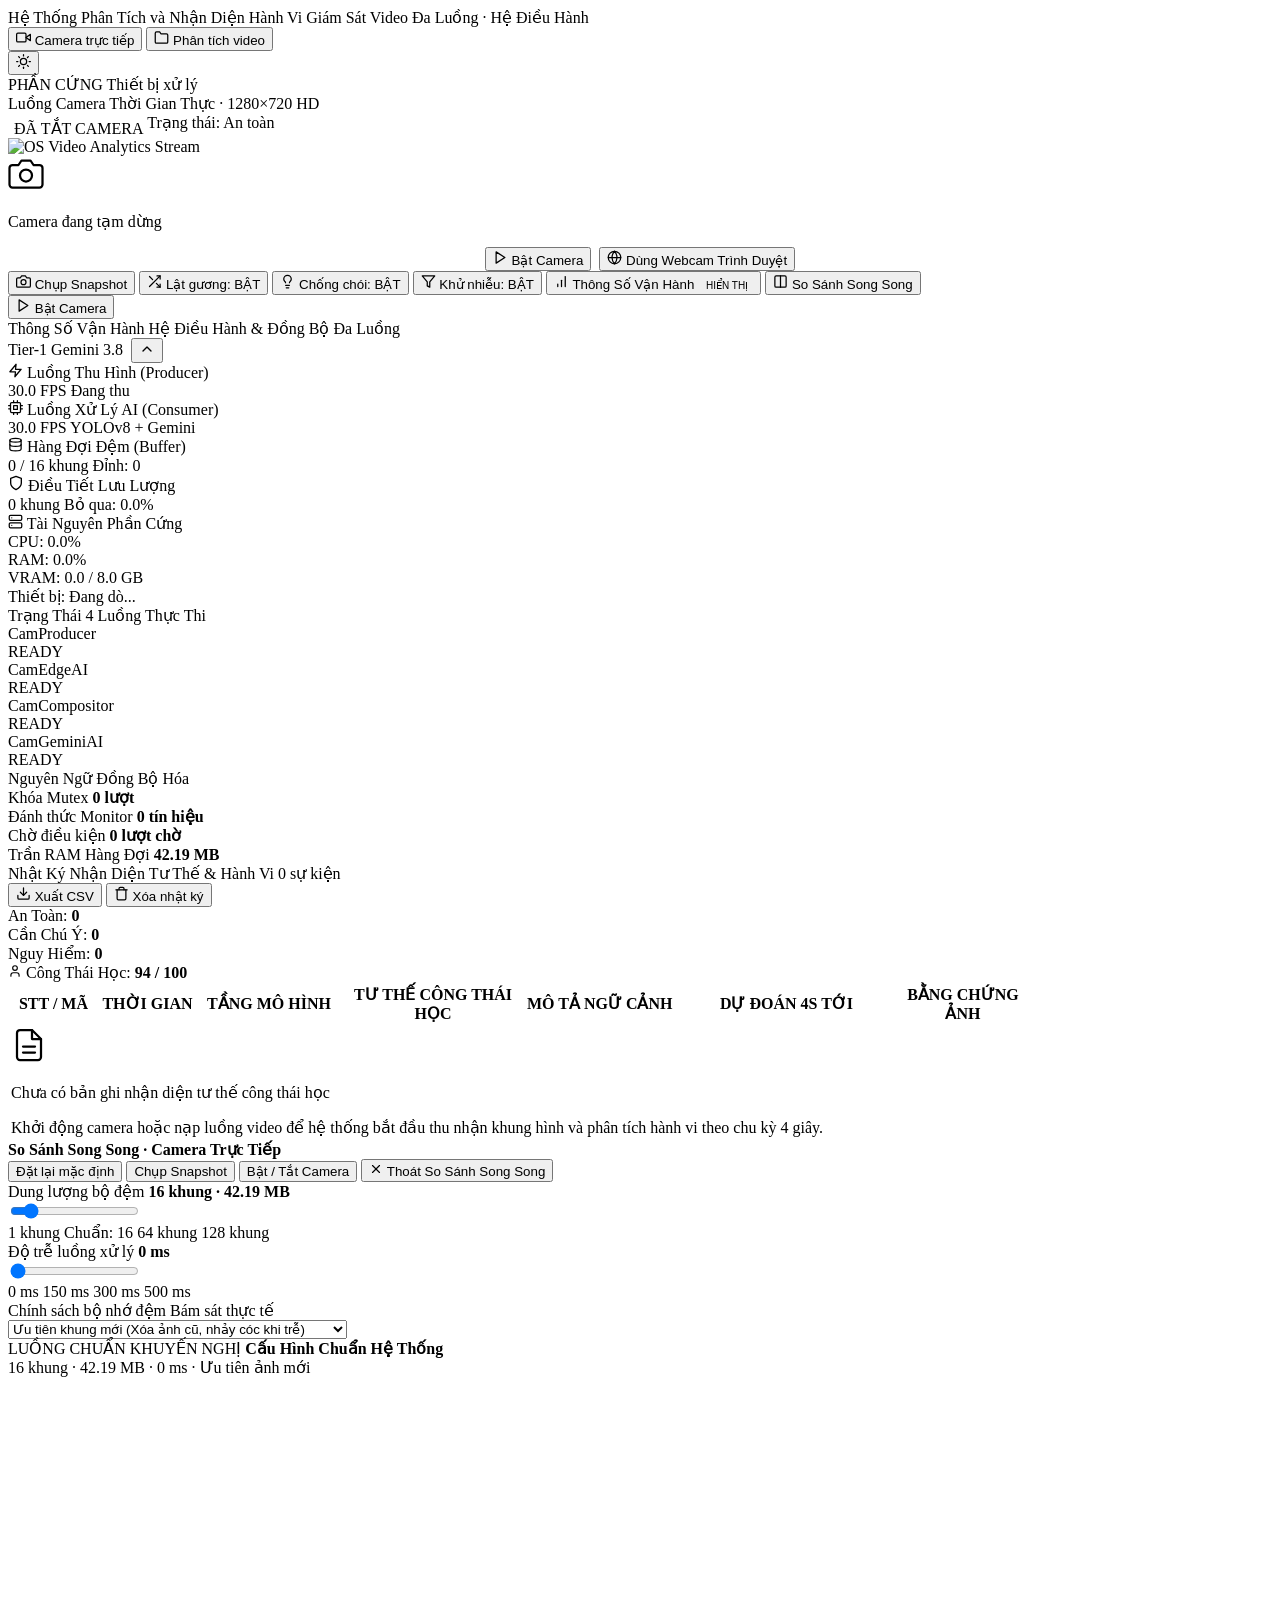
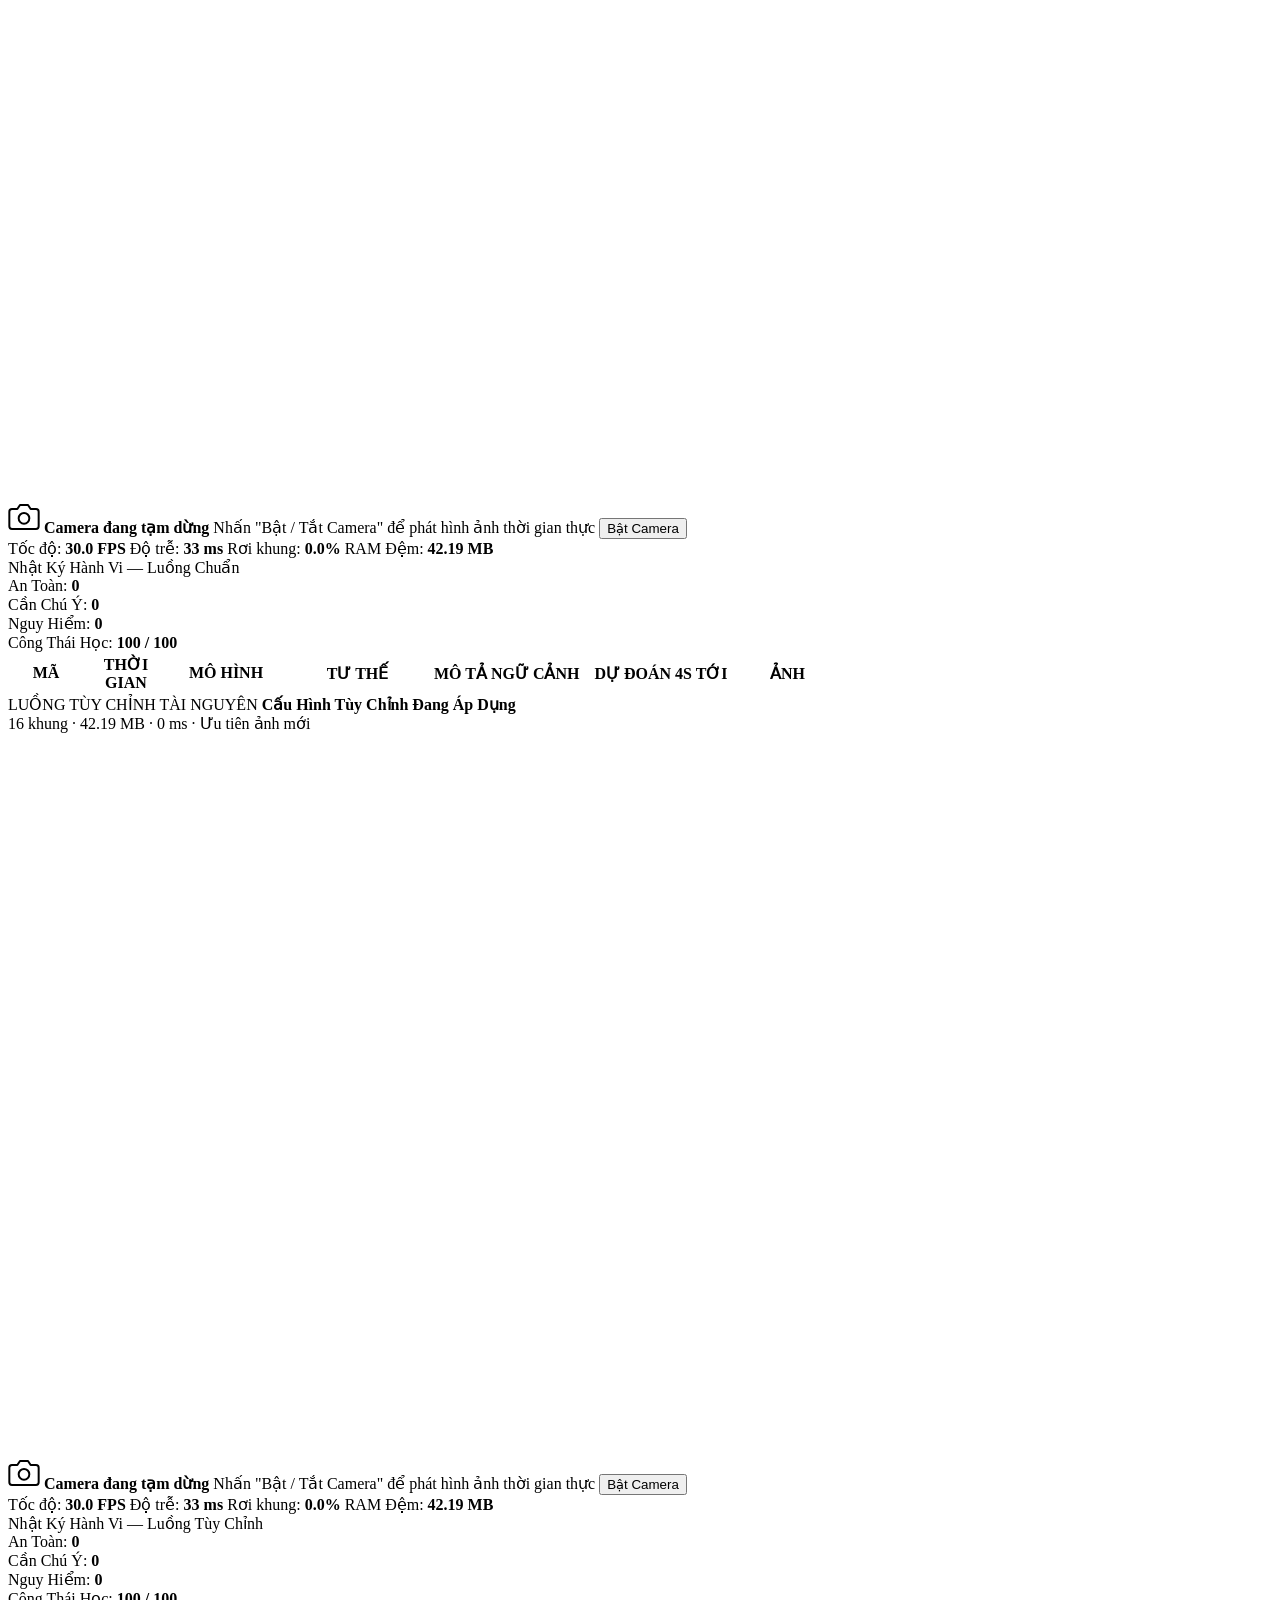
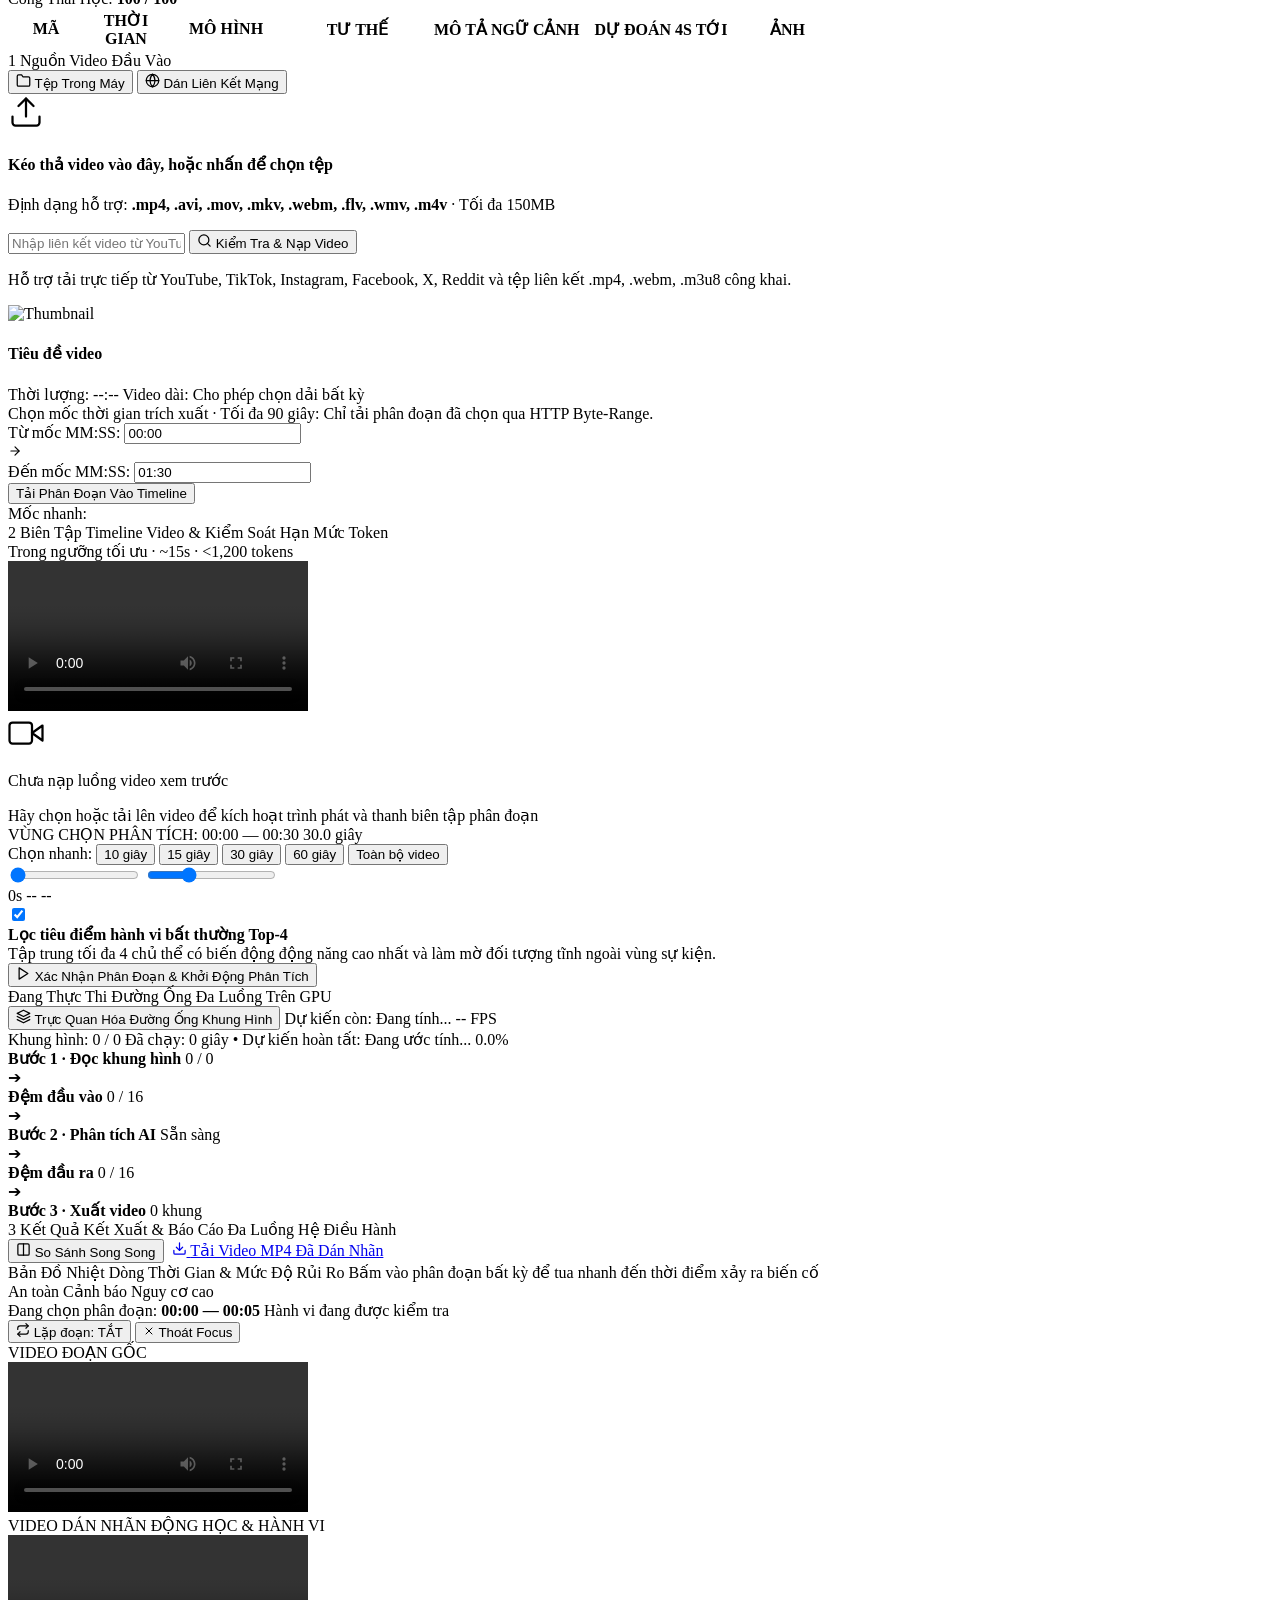
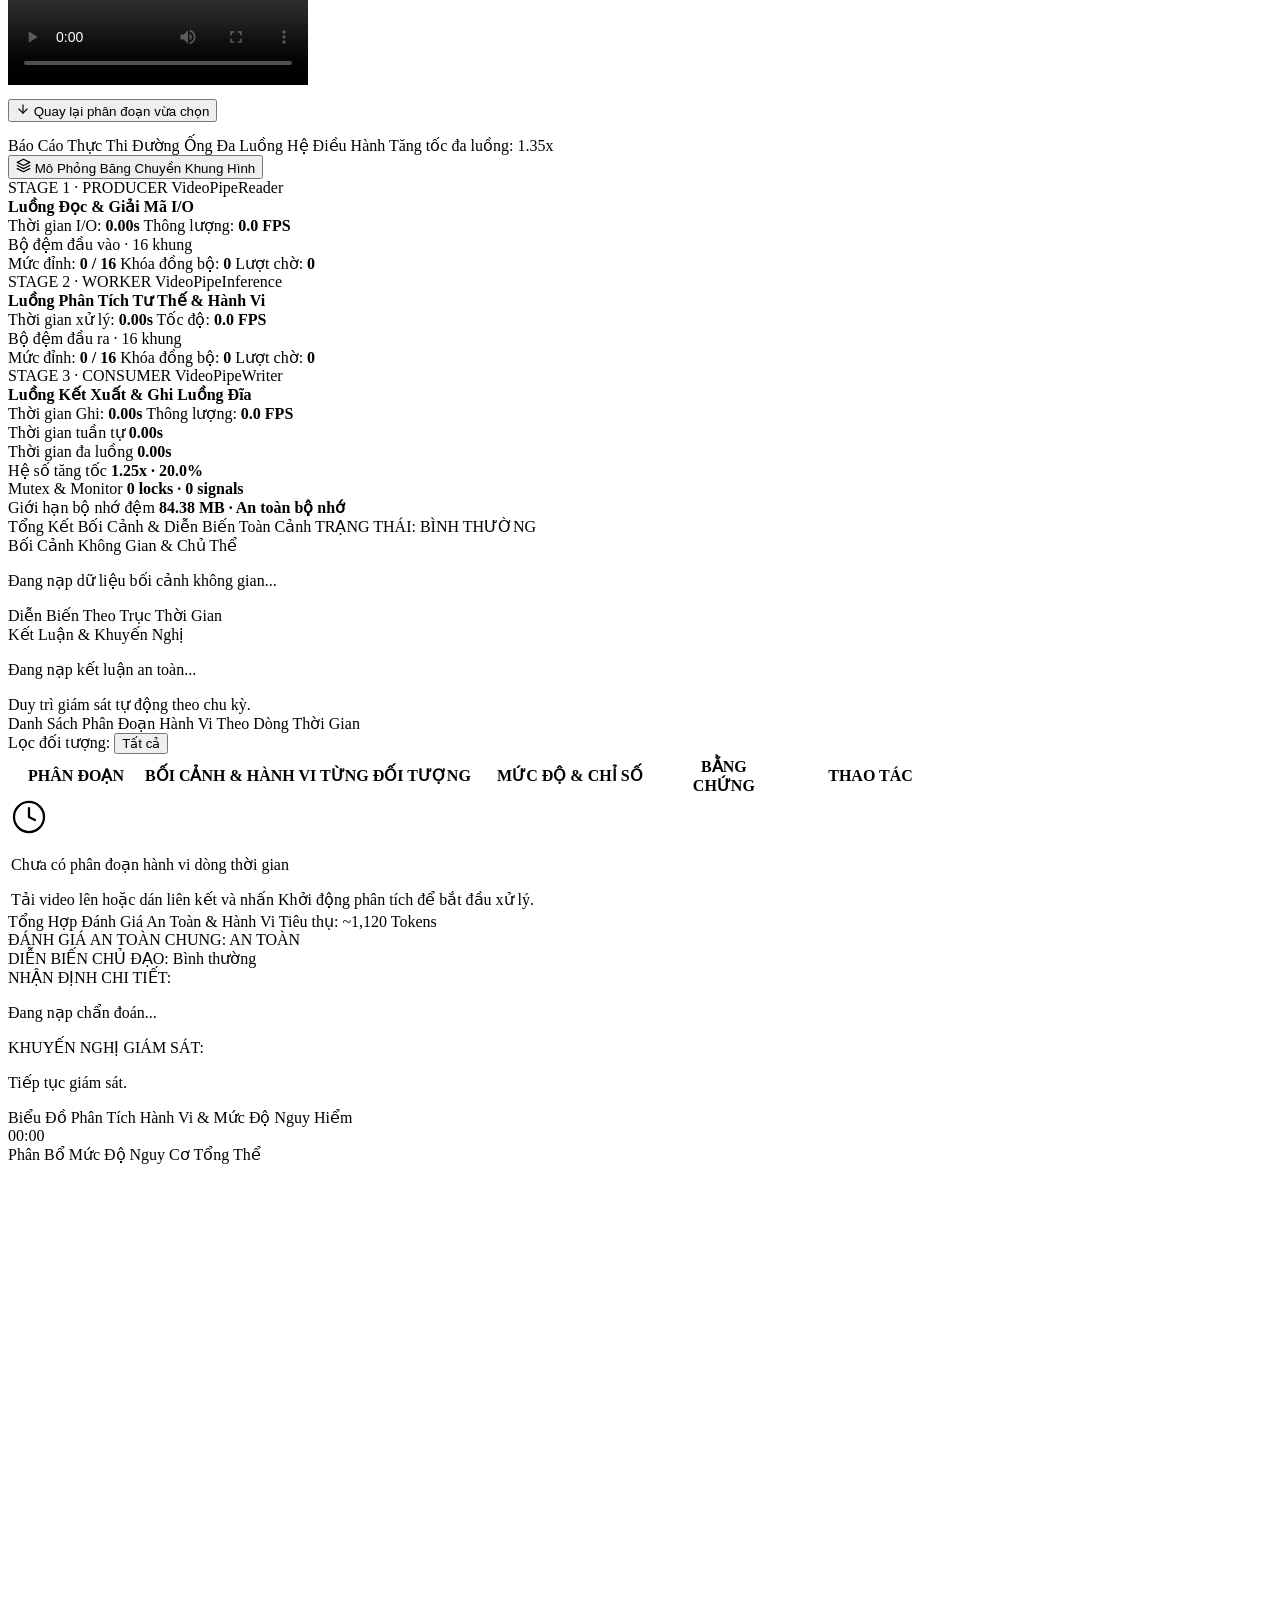
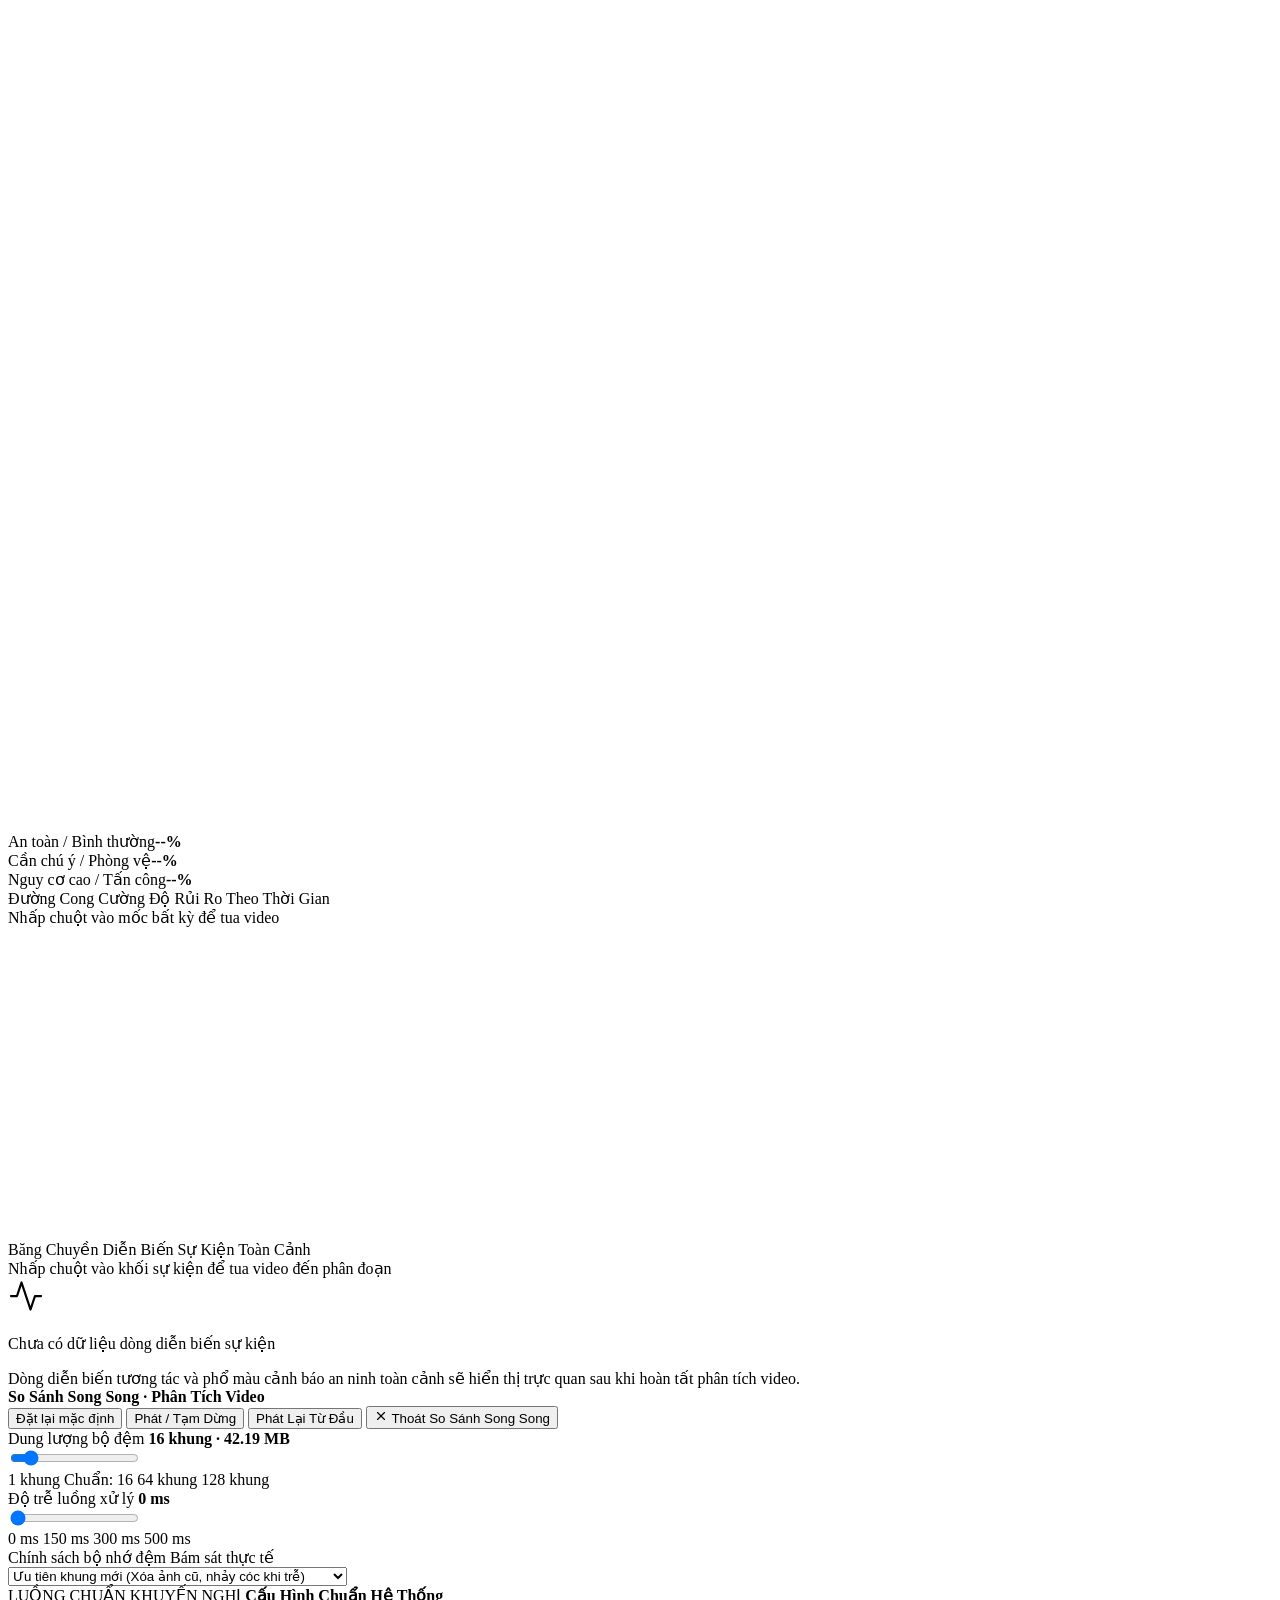
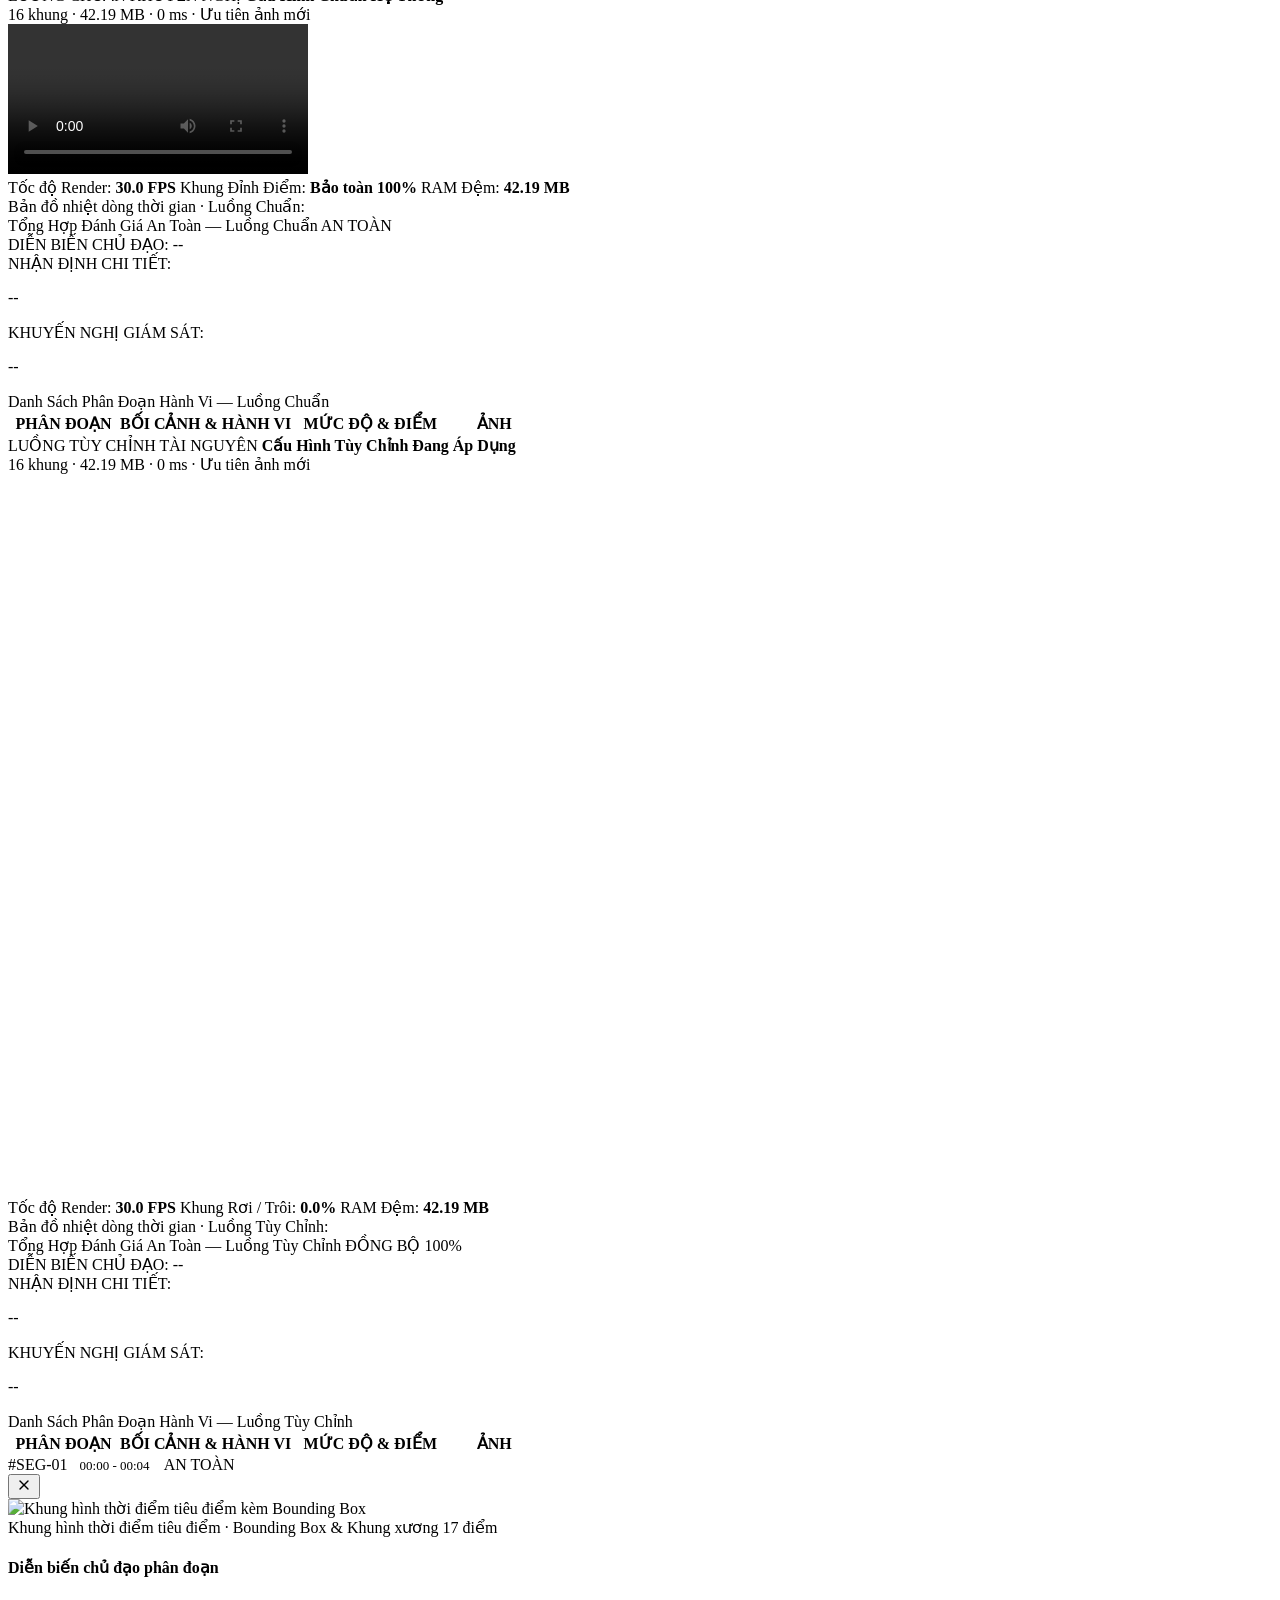
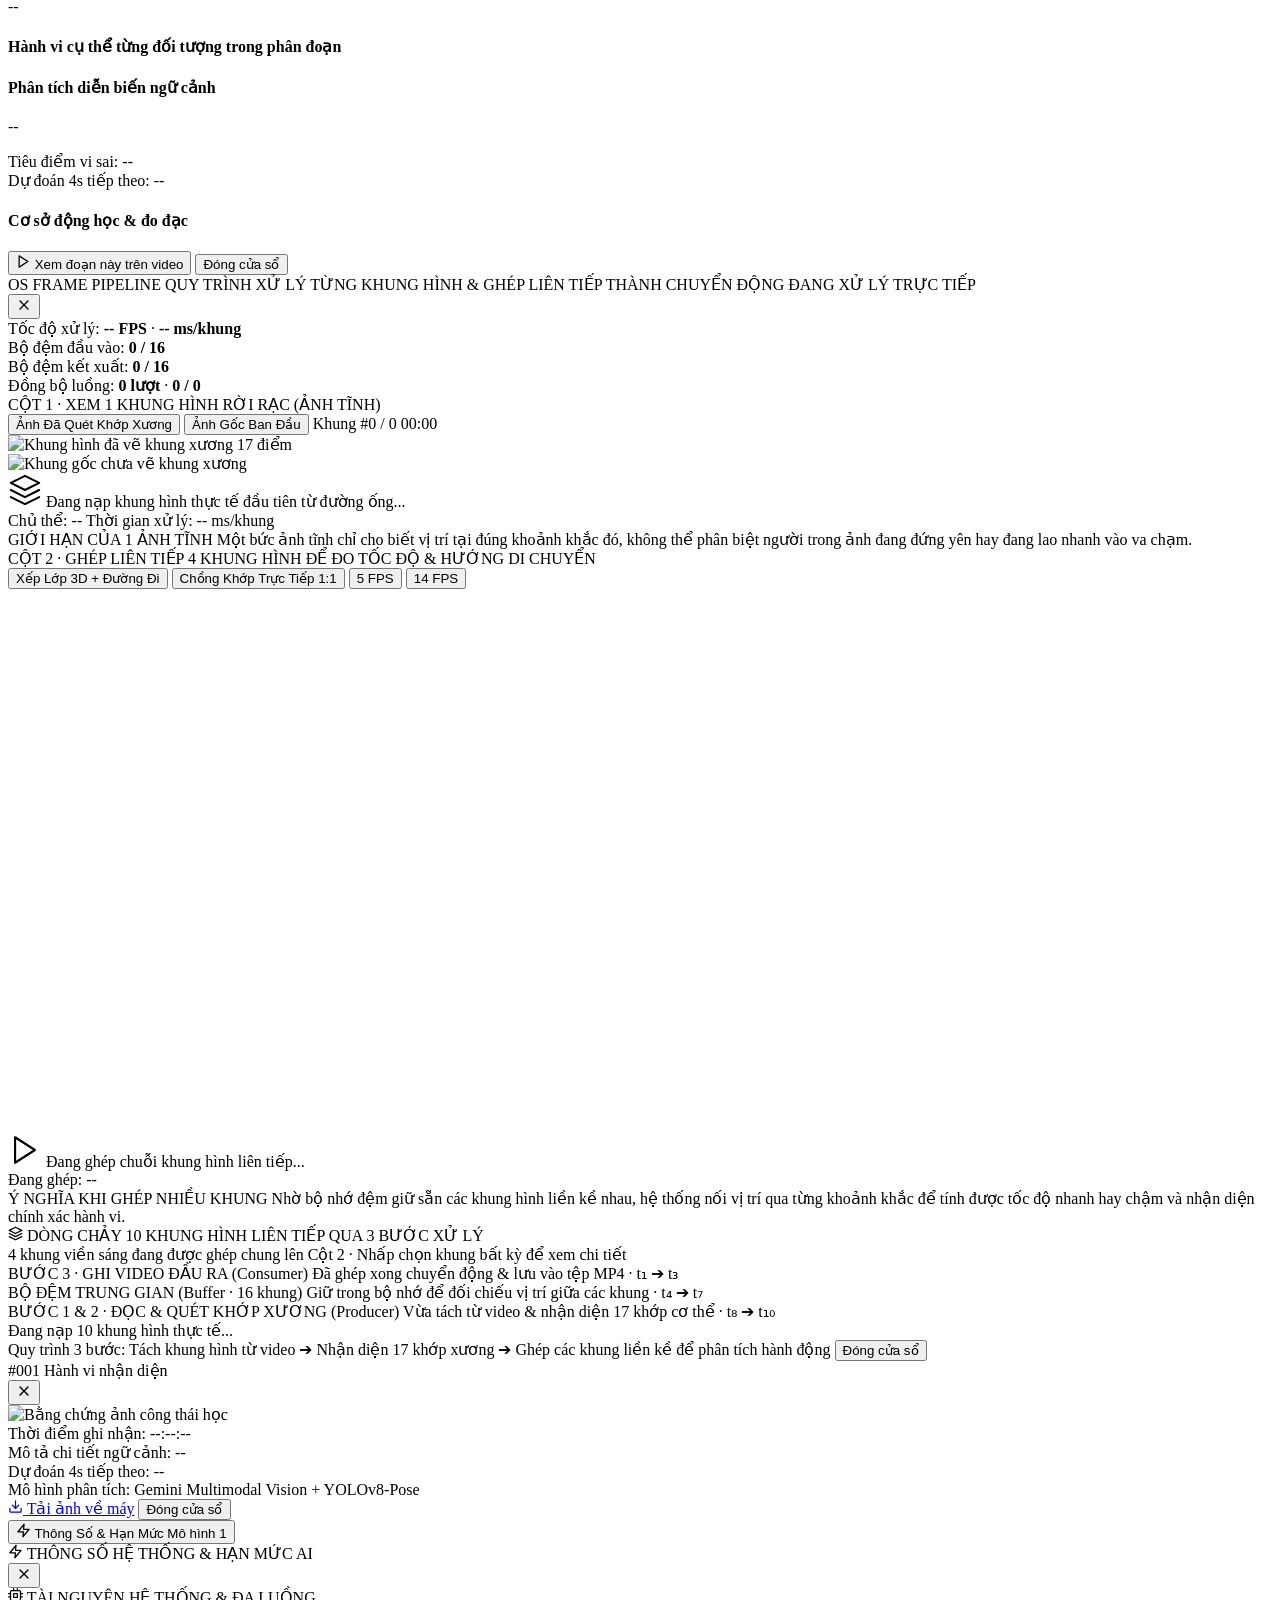
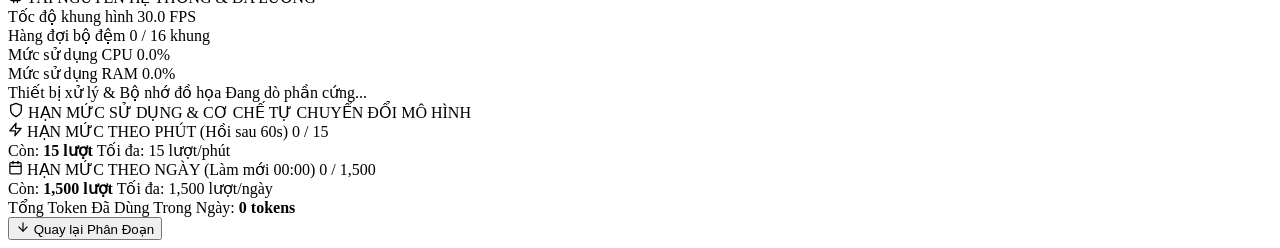
==== ui/templates/index.html @ 4e5f554e "fix(ui,core): stop snapshot thumb flickering, fix modal click on quotes, fix 0ms slider fill, and na" ====
<!DOCTYPE html>
<html lang="vi" data-theme="dark">
<head>
    <meta charset="UTF-8">
    <meta name="viewport" content="width=device-width, initial-scale=1.0">
    <title>Hệ Thống Giám Sát Video Đa Luồng — Hệ Điều Hành</title>
    <link rel="preconnect" href="https://fonts.googleapis.com">
    <link rel="preconnect" href="https://fonts.gstatic.com" crossorigin>
    <link href="https://fonts.googleapis.com/css2?family=Be+Vietnam+Pro:ital,wght@0,400;0,500;0,600;0,700;1,400&family=IBM+Plex+Mono:wght@400;500;600;700&family=Plus+Jakarta+Sans:wght@600;700;800&display=swap" rel="stylesheet">
    <link rel="stylesheet" href="/static/style.css?v=2.8.0">
</head>
<body>
    <!-- HEADER BAR -->
    <header class="app-header">
        <div class="header-left">
            <div class="brand-logo">
                <div class="brand-text">
                    <span class="brand-title">Hệ Thống Phân Tích và Nhận Diện Hành Vi</span>
                    <span class="brand-sub">Giám Sát Video Đa Luồng · Hệ Điều Hành</span>
                </div>
            </div>
        </div>

        <nav class="app-nav">
            <button class="nav-tab active" id="tab-live-btn" onclick="switchTab('live')">
                <svg class="ui-icon" width="15" height="15" viewBox="0 0 24 24" fill="none" stroke="currentColor" stroke-width="2" stroke-linecap="round" stroke-linejoin="round"><polygon points="23 7 16 12 23 17 23 7"/><rect x="1" y="5" width="15" height="14" rx="2" ry="2"/></svg> <span>Camera trực tiếp</span>
            </button>
            <button class="nav-tab" id="tab-video-btn" onclick="switchTab('video')">
                <svg class="ui-icon" width="15" height="15" viewBox="0 0 24 24" fill="none" stroke="currentColor" stroke-width="2" stroke-linecap="round" stroke-linejoin="round"><path d="M22 19a2 2 0 0 1-2 2H4a2 2 0 0 1-2-2V5a2 2 0 0 1 2-2h5l2 3h9a2 2 0 0 1 2 2z"/></svg> <span>Phân tích video</span>
            </button>
        </nav>

        <div class="header-right">
            <button id="theme-toggle-btn" class="theme-toggle-btn" onclick="toggleTheme()" title="Chuyển đổi giao diện Sáng / Tối" aria-label="Chuyển giao diện Sáng / Tối">
                <span id="theme-icon"><svg class="ui-icon" width="15" height="15" viewBox="0 0 24 24" fill="none" stroke="currentColor" stroke-width="2" stroke-linecap="round" stroke-linejoin="round"><circle cx="12" cy="12" r="5"/><line x1="12" y1="1" x2="12" y2="3"/><line x1="12" y1="21" x2="12" y2="23"/><line x1="4.22" y1="4.22" x2="5.64" y2="5.64"/><line x1="18.36" y1="18.36" x2="19.78" y2="19.78"/><line x1="1" y1="12" x2="3" y2="12"/><line x1="21" y1="12" x2="23" y2="12"/><line x1="4.22" y1="19.78" x2="5.64" y2="18.36"/><line x1="18.36" y1="5.64" x2="19.78" y2="4.22"/></svg></span>
            </button>
            <div class="hardware-pill">
                <span class="pill-badge" id="header-hw-badge">PHẦN CỨNG</span>
                <span class="pill-text" id="header-gpu-text">Thiết bị xử lý</span>
            </div>
        </div>
    </header>

    <!-- MAIN CONTAINER -->
    <main class="main-content">
        
        <!-- ============================================================= -->
        <!-- TAB 1: LIVE SURVEILLANCE CAMERA                               -->
        <!-- ============================================================= -->
        <section id="tab-live" class="tab-pane active">
            <div class="live-full-container">
                <!-- Video Stream Viewport Card -->
                <div class="app-card stream-card">
                    <div class="card-header">
                        <div class="card-title">
                            <span class="indicator-pulse"></span>
                            <span>Luồng Camera Thời Gian Thực · 1280×720 HD</span>
                        </div>
                        <div class="header-status-badge">
                            <span class="badge badge-neutral mono" style="display: inline-flex; align-items: center; gap: 6px;">
                                <span id="live-stream-status-dot" class="stream-status-dot" style="background: var(--accent-crimson); box-shadow: none;"></span>
                                <span id="live-stream-status-text">ĐÃ TẮT CAMERA</span>
                            </span>
                            <span id="live-alert-text" class="badge badge-safe mono">Trạng thái: An toàn</span>
                        </div>
                    </div>

                    <div class="stream-viewport-container">
                        <img id="live-stream-img" src="" alt="OS Video Analytics Stream" />
                        <video id="client-webcam-video" playsinline autoplay muted style="display:none;"></video>
                        <canvas id="client-webcam-canvas" width="1280" height="720" style="display:none;"></canvas>

                        <div id="cam-offline-overlay" class="cam-offline">
                            <div class="offline-box">
                                <span class="offline-icon"><svg class="ui-icon empty-svg" width="36" height="36" viewBox="0 0 24 24" fill="none" stroke="currentColor" stroke-width="1.5" stroke-linecap="round" stroke-linejoin="round"><path d="M23 19a2 2 0 0 1-2 2H3a2 2 0 0 1-2-2V8a2 2 0 0 1 2-2h4l2-3h6l2 3h4a2 2 0 0 1 2 2z"/><circle cx="12" cy="13" r="4"/></svg></span>
                                <p id="cam-offline-title">Camera đang tạm dừng</p>
                                <div style="display:flex; gap:8px; justify-content:center; margin-top:8px; flex-wrap: wrap;">
                                    <button class="btn btn-primary" onclick="toggleCamera('start')"><svg class="ui-icon" width="15" height="15" viewBox="0 0 24 24" fill="none" stroke="currentColor" stroke-width="2" stroke-linecap="round" stroke-linejoin="round"><polygon points="5 3 19 12 5 21 5 3"/></svg> <span>Bật Camera</span></button>
                                    <button class="btn btn-outline" id="btn-browser-cam-fallback" onclick="toggleBrowserWebcam()" title="Sử dụng khi chạy trên Cloud / Google Colab"><svg class="ui-icon" width="15" height="15" viewBox="0 0 24 24" fill="none" stroke="currentColor" stroke-width="2" stroke-linecap="round" stroke-linejoin="round"><circle cx="12" cy="12" r="10"/><line x1="2" y1="12" x2="22" y2="12"/><path d="M12 2a15.3 15.3 0 0 1 4 10 15.3 15.3 0 0 1-4 10 15.3 15.3 0 0 1-4-10 15.3 15.3 0 0 1 4-10z"/></svg> <span>Dùng Webcam Trình Duyệt</span></button>
                                </div>
                            </div>
                        </div>
                    </div>

                    <!-- Live Camera Action Bar directly below video -->
                    <div class="stream-control-bar">
                        <div class="control-group-left">
                            <button class="btn btn-sm btn-outline" id="btn-manual-snap" onclick="captureManualSnapshot()" title="Chụp lại khung hình ngay lập tức và lưu vào nhật ký">
                                <svg class="ui-icon" width="15" height="15" viewBox="0 0 24 24" fill="none" stroke="currentColor" stroke-width="2" stroke-linecap="round" stroke-linejoin="round"><path d="M23 19a2 2 0 0 1-2 2H3a2 2 0 0 1-2-2V8a2 2 0 0 1 2-2h4l2-3h6l2 3h4a2 2 0 0 1 2 2z"/><circle cx="12" cy="13" r="4"/></svg> <span>Chụp Snapshot</span>
                            </button>
                            <button class="btn btn-sm btn-outline active-toggle" id="btn-toggle-mirror" onclick="toggleCameraEnhancer('mirror')" title="Lật gương để chiều cử động tay tự nhiên">
                                <svg class="ui-icon" width="15" height="15" viewBox="0 0 24 24" fill="none" stroke="currentColor" stroke-width="2" stroke-linecap="round" stroke-linejoin="round"><polyline points="16 3 21 3 21 8"/><line x1="4" y1="20" x2="21" y2="3"/><polyline points="21 16 21 21 16 21"/><line x1="15" y1="15" x2="21" y2="21"/><line x1="4" y1="4" x2="9" y2="9"/></svg> <span>Lật gương: BẬT</span>
                            </button>
                            <button class="btn btn-sm btn-outline active-toggle" id="btn-toggle-glare" onclick="toggleCameraEnhancer('anti_glare')" title="Cân bằng dải sáng chống lóa bóng đèn trần">
                                <svg class="ui-icon" width="15" height="15" viewBox="0 0 24 24" fill="none" stroke="currentColor" stroke-width="2" stroke-linecap="round" stroke-linejoin="round"><path d="M9 18h6"/><path d="M10 22h4"/><path d="M15.09 14c.18-.98.65-1.74 1.41-2.5A4.65 4.65 0 0 0 18 8 6 6 0 0 0 6 8c0 1 .23 2.23 1.5 3.5A4.61 4.61 0 0 1 8.91 14"/></svg> <span>Chống chói: BẬT</span>
                            </button>
                            <button class="btn btn-sm btn-outline active-toggle" id="btn-toggle-denoise" onclick="toggleCameraEnhancer('denoise')" title="Khử nhiễu hạt khi thiếu sáng">
                                <svg class="ui-icon" width="15" height="15" viewBox="0 0 24 24" fill="none" stroke="currentColor" stroke-width="2" stroke-linecap="round" stroke-linejoin="round"><polygon points="22 3 2 3 10 12.46 10 19 14 21 14 12.46 22 3"/></svg> <span>Khử nhiễu: BẬT</span>
                            </button>
                            <button class="btn btn-sm btn-outline active-toggle" id="btn-toggle-telemetry" onclick="toggleInlineTelemetryPanel()" title="Ẩn hoặc hiện Bảng Điều Khiển Thông Số Vận Hành Hệ Điều Hành">
                                <svg class="ui-icon" width="15" height="15" viewBox="0 0 24 24" fill="none" stroke="currentColor" stroke-width="2" stroke-linecap="round" stroke-linejoin="round"><line x1="12" y1="20" x2="12" y2="10"/><line x1="18" y1="20" x2="18" y2="4"/><line x1="6" y1="20" x2="6" y2="16"/></svg> <span>Thông Số Vận Hành</span> <span class="badge badge-safe mono" id="btn-telemetry-status" style="font-size: 10px; padding: 1px 5px; margin-left: 3px;">HIỂN THỊ</span>
                            </button>
                            <button class="btn btn-sm btn-primary" id="btn-launch-live-parallel" onclick="enterLiveParallelSplit()" title="Chia đôi màn hình 50/50 để so sánh trực tiếp Luồng Chuẩn Khuyến Nghị và Luồng Tùy Chỉnh Tài Nguyên">
                                <svg class="ui-icon" width="15" height="15" viewBox="0 0 24 24" fill="none" stroke="currentColor" stroke-width="2" stroke-linecap="round" stroke-linejoin="round"><rect x="3" y="3" width="18" height="18" rx="2"/><line x1="12" y1="3" x2="12" y2="21"/></svg> <span>So Sánh Song Song</span>
                            </button>
                        </div>
                        <div class="control-group-right">
                            <button class="btn btn-sm btn-primary" id="btn-toggle-cam" onclick="toggleCamera()" title="Bật hoặc Tắt luồng camera trực tiếp">
                                <svg class="ui-icon" width="15" height="15" viewBox="0 0 24 24" fill="none" stroke="currentColor" stroke-width="2" stroke-linecap="round" stroke-linejoin="round"><polygon points="5 3 19 12 5 21 5 3"/></svg> <span>Bật Camera</span>
                            </button>
                        </div>
                    </div>
                </div>

                <!-- BẢNG ĐIỀU KHIỂN THÔNG SỐ VẬN HÀNH HỆ ĐIỀU HÀNH & PHÒNG THÍ NGHIỆM ĐỒNG BỘ HÓA -->
                <div id="telemetry-backdrop" class="telemetry-backdrop hidden" onclick="closeTelemetryPanel()"></div>
                <div id="telemetry-floating-panel" class="app-card os-telemetry-card telemetry-inline-panel" role="region" aria-labelledby="telemetry-modal-title">
                    <div class="card-header os-panel-header">
                        <div class="card-title-group">
                            <div class="card-title">
                                <span class="indicator-pulse"></span>
                                <span id="telemetry-modal-title" data-os-term="dashboard">Thông Số Vận Hành Hệ Điều Hành &amp; Đồng Bộ Đa Luồng</span>
                            </div>
                        </div>
                        <div class="header-status-badge" style="display:flex; align-items:center; gap:8px;">
                            <span id="model-tier-badge" class="badge badge-safe mono">Tier-1 Gemini 3.8</span>
                            <button class="modal-close-btn" onclick="toggleInlineTelemetryPanel()" title="Thu gọn bảng thông số Hệ điều hành" aria-label="Thu gọn bảng thông số"><svg class="ui-icon" width="16" height="16" viewBox="0 0 24 24" fill="none" stroke="currentColor" stroke-width="2" stroke-linecap="round" stroke-linejoin="round"><polyline points="18 15 12 9 6 15"/></svg></button>
                        </div>
                    </div>

                    <div class="telemetry-grid">
                        <!-- Card 1: Producer Thread FPS -->
                        <div class="telemetry-item">
                            <div class="telemetry-label">
                                <span class="telemetry-icon"><svg class="ui-icon" width="15" height="15" viewBox="0 0 24 24" fill="none" stroke="currentColor" stroke-width="2" stroke-linecap="round" stroke-linejoin="round"><polygon points="13 2 3 14 12 14 11 22 21 10 12 10 13 2"/></svg></span>
                                <span data-os-term="producer-thread">Luồng Thu Hình (Producer)</span>
                            </div>
                            <div class="telemetry-value-row">
                                <span class="telemetry-main-val mono" id="live-fps">30.0 FPS</span>
                                <span class="telemetry-sub-meta mono" id="producer-thread-badge">Đang thu</span>
                            </div>
                        </div>

                        <!-- Card 2: Consumer Thread Status -->
                        <div class="telemetry-item">
                            <div class="telemetry-label">
                                <span class="telemetry-icon"><svg class="ui-icon" width="15" height="15" viewBox="0 0 24 24" fill="none" stroke="currentColor" stroke-width="2" stroke-linecap="round" stroke-linejoin="round"><rect x="4" y="4" width="16" height="16" rx="2"/><rect x="9" y="9" width="6" height="6"/><line x1="9" y1="1" x2="9" y2="4"/><line x1="15" y1="1" x2="15" y2="4"/><line x1="9" y1="20" x2="9" y2="23"/><line x1="15" y1="20" x2="15" y2="23"/><line x1="20" y1="9" x2="23" y2="9"/><line x1="20" y1="14" x2="23" y2="14"/><line x1="1" y1="9" x2="4" y2="9"/><line x1="1" y1="14" x2="4" y2="14"/></svg></span>
                                <span data-os-term="consumer-thread">Luồng Xử Lý AI (Consumer)</span>
                            </div>
                            <div class="telemetry-value-row">
                                <span class="telemetry-main-val mono" id="live-consumer-fps">30.0 FPS</span>
                                <span class="telemetry-sub-meta mono" id="consumer-thread-badge">YOLOv8 + Gemini</span>
                            </div>
                        </div>

                        <!-- Card 3: Bounded Buffer Queue -->
                        <div class="telemetry-item">
                            <div class="telemetry-label">
                                <span class="telemetry-icon"><svg class="ui-icon" width="15" height="15" viewBox="0 0 24 24" fill="none" stroke="currentColor" stroke-width="2" stroke-linecap="round" stroke-linejoin="round"><ellipse cx="12" cy="5" rx="9" ry="3"/><path d="M21 12c0 1.66-4 3-9 3s-9-1.34-9-3"/><path d="M3 5v14c0 1.66 4 3 9 3s9-1.34 9-3V5"/></svg></span>
                                <span data-os-term="bounded-buffer">Hàng Đợi Đệm (Buffer)</span>
                            </div>
                            <div class="telemetry-value-row">
                                <span class="telemetry-main-val mono" id="live-queue">0 / 16 khung</span>
                                <span class="telemetry-sub-meta mono" id="live-hwm-badge">Đỉnh: 0</span>
                            </div>
                            <div class="meter-bar">
                                <div class="meter-fill" id="queue-progress-bar" style="width: 0%;"></div>
                            </div>
                        </div>

                        <!-- Card 4: Flow Control Drop Frames & Drop Rate % -->
                        <div class="telemetry-item">
                            <div class="telemetry-label">
                                <span class="telemetry-icon"><svg class="ui-icon" width="16" height="16" viewBox="0 0 24 24" fill="none" stroke="currentColor" stroke-width="2" stroke-linecap="round" stroke-linejoin="round"><path d="M12 22s8-4 8-10V5l-8-3-8 3v7c0 6 8 10 8 10z"/></svg></span>
                                <span data-os-term="flow-control">Điều Tiết Lưu Lượng</span>
                            </div>
                            <div class="telemetry-value-row">
                                <span class="telemetry-main-val mono" id="live-drop-frames">0 khung</span>
                                <span class="telemetry-sub-meta mono" id="live-drop-rate">Bỏ qua: 0.0%</span>
                            </div>
                        </div>

                        <!-- Card 5: Hardware Resources -->
                        <div class="telemetry-item">
                            <div class="telemetry-label">
                                <span class="telemetry-icon"><svg class="ui-icon" width="15" height="15" viewBox="0 0 24 24" fill="none" stroke="currentColor" stroke-width="2" stroke-linecap="round" stroke-linejoin="round"><rect x="2" y="2" width="20" height="8" rx="2" ry="2"/><rect x="2" y="14" width="20" height="8" rx="2" ry="2"/><line x1="6" y1="6" x2="6.01" y2="6"/><line x1="6" y1="18" x2="6.01" y2="18"/></svg></span>
                                <span>Tài Nguyên Phần Cứng</span>
                            </div>
                            <div class="hw-mini-grid">
                                <div class="hw-stat">
                                    <span class="hw-name">CPU:</span>
                                    <span class="hw-val mono" id="live-cpu">0.0%</span>
                                </div>
                                <div class="hw-stat">
                                    <span class="hw-name">RAM:</span>
                                    <span class="hw-val mono" id="live-ram">0.0%</span>
                                </div>
                                <div class="hw-stat">
                                    <span class="hw-name">VRAM:</span>
                                    <span class="hw-val mono" id="live-vram">0.0 / 8.0 GB</span>
                                </div>
                                <div class="hw-stat">
                                    <span class="hw-name">Thiết bị:</span>
                                    <span class="hw-val mono" id="live-gpu-name">Đang dò...</span>
                                </div>
                            </div>
                        </div>
                    </div>

                    <!-- KHỐI 2: MA TRẬN TRẠNG THÁI 4 LUỒNG & NGUYÊN NGỮ ĐỒNG BỘ HÓA -->
                    <div class="os-kernel-subgrid">
                        <div class="os-kernel-box">
                            <div class="os-kernel-box-header">
                                <span class="os-kernel-box-title">Trạng Thái 4 Luồng Thực Thi</span>
                            </div>
                            <div class="thread-state-matrix">
                                <div class="thread-state-row">
                                    <div class="ts-info">
                                        <span class="ts-name mono">CamProducer</span>
                                    </div>
                                    <span class="badge badge-neutral mono" id="ts-badge-producer">READY</span>
                                </div>
                                <div class="thread-state-row">
                                    <div class="ts-info">
                                        <span class="ts-name mono">CamEdgeAI</span>
                                    </div>
                                    <span class="badge badge-neutral mono" id="ts-badge-edge">READY</span>
                                </div>
                                <div class="thread-state-row">
                                    <div class="ts-info">
                                        <span class="ts-name mono">CamCompositor</span>
                                    </div>
                                    <span class="badge badge-neutral mono" id="ts-badge-compositor">READY</span>
                                </div>
                                <div class="thread-state-row">
                                    <div class="ts-info">
                                        <span class="ts-name mono">CamGeminiAI</span>
                                    </div>
                                    <span class="badge badge-neutral mono" id="ts-badge-gemini">READY</span>
                                </div>
                            </div>
                        </div>

                        <div class="os-kernel-box">
                            <div class="os-kernel-box-header">
                                <span class="os-kernel-box-title">Nguyên Ngữ Đồng Bộ Hóa</span>
                            </div>
                            <div class="sync-primitives-grid">
                                <div class="sync-stat-card">
                                    <span class="sync-stat-label">Khóa Mutex</span>
                                    <strong class="sync-stat-val mono" id="os-sync-mutex">0 lượt</strong>
                                </div>
                                <div class="sync-stat-card">
                                    <span class="sync-stat-label">Đánh thức Monitor</span>
                                    <strong class="sync-stat-val mono" id="os-sync-signals">0 tín hiệu</strong>
                                </div>
                                <div class="sync-stat-card">
                                    <span class="sync-stat-label">Chờ điều kiện</span>
                                    <strong class="sync-stat-val mono" id="os-sync-waits">0 lượt chờ</strong>
                                </div>
                                <div class="sync-stat-card">
                                    <span class="sync-stat-label">Trần RAM Hàng Đợi</span>
                                    <strong class="sync-stat-val mono" id="os-sync-ram-ceiling">42.19 MB</strong>
                                </div>
                            </div>
                        </div>
                    </div>
                </div>

                <!-- BẢNG NHẬT KÝ NHẬN DIỆN TƯ THẾ CÔNG THÁI HỌC VÀ HÀNH VI -->
                <div class="app-card behavior-log-card">
                    <div class="card-header">
                        <div class="card-title-group">
                            <div class="card-title">
                                <span>Nhật Ký Nhận Diện Tư Thế &amp; Hành Vi</span>
                                <span class="badge badge-neutral mono" id="log-count-badge">0 sự kiện</span>
                            </div>
                        </div>
                        <div class="table-tools">
                            <button class="btn btn-sm btn-outline" id="btn-export-csv" onclick="exportLogsToCSV()" title="Xuất toàn bộ bảng nhật ký thành file CSV">
                                <svg class="ui-icon" width="15" height="15" viewBox="0 0 24 24" fill="none" stroke="currentColor" stroke-width="2" stroke-linecap="round" stroke-linejoin="round"><path d="M21 15v4a2 2 0 0 1-2 2H5a2 2 0 0 1-2-2v-4"/><polyline points="7 10 12 15 17 10"/><line x1="12" y1="15" x2="12" y2="3"/></svg> <span>Xuất CSV</span>
                            </button>
                            <button class="btn btn-sm btn-outline btn-subtle" id="btn-clear-logs" onclick="clearLogs()" title="Xóa sạch nhật ký hiện tại">
                                <svg class="ui-icon" width="15" height="15" viewBox="0 0 24 24" fill="none" stroke="currentColor" stroke-width="2" stroke-linecap="round" stroke-linejoin="round"><polyline points="3 6 5 6 21 6"/><path d="M19 6v14a2 2 0 0 1-2 2H7a2 2 0 0 1-2-2V6m3 0V4a2 2 0 0 1 2-2h4a2 2 0 0 1 2 2v2"/></svg> <span>Xóa nhật ký</span>
                            </button>
                        </div>
                    </div>

                    <!-- THẺ THỐNG KÊ PHIÊN TRỰC TIẾP -->
                    <div class="live-session-stats-bar">
                        <div class="session-stat-pill pill-safe">
                            <span class="stat-dot dot-safe"></span>
                            <span class="stat-label">An Toàn:</span>
                            <strong class="mono" id="session-safe-count">0</strong>
                        </div>
                        <div class="session-stat-pill pill-warn">
                            <span class="stat-dot dot-warn"></span>
                            <span class="stat-label">Cần Chú Ý:</span>
                            <strong class="mono" id="session-warn-count">0</strong>
                        </div>
                        <div class="session-stat-pill pill-danger">
                            <span class="stat-dot dot-danger"></span>
                            <span class="stat-label">Nguy Hiểm:</span>
                            <strong class="mono" id="session-danger-count">0</strong>
                        </div>
                        <div class="session-stat-pill pill-ergo">
                            <span class="stat-icon"><svg class="ui-icon" width="14" height="14" viewBox="0 0 24 24" fill="none" stroke="currentColor" stroke-width="2" stroke-linecap="round" stroke-linejoin="round"><path d="M19 21v-2a4 4 0 0 0-4-4H9a4 4 0 0 0-4 4v2"/><circle cx="12" cy="7" r="4"/></svg></span>
                            <span class="stat-label">Công Thái Học:</span>
                            <strong class="mono" id="session-ergo-score">94 / 100</strong>
                        </div>
                    </div>

                    <div class="log-table-wrapper">
                        <table class="behavior-table">
                            <thead>
                                <tr>
                                    <th style="width: 85px;">STT / MÃ</th>
                                    <th style="width: 95px;">THỜI GIAN</th>
                                    <th style="width: 140px;">TẦNG MÔ HÌNH</th>
                                    <th style="width: 180px;">TƯ THẾ CÔNG THÁI HỌC</th>
                                    <th>MÔ TẢ NGỮ CẢNH</th>
                                    <th style="width: 220px;">DỰ ĐOÁN 4S TỚI</th>
                                    <th style="width: 125px; text-align: center;">BẰNG CHỨNG ẢNH</th>
                                </tr>
                            </thead>
                            <tbody id="behavior-log-tbody">
                                <tr class="empty-row">
                                    <td colspan="7" class="empty-cell">
                                        <div class="empty-state-box">
                                            <span class="empty-icon"><svg class="ui-icon empty-svg" width="36" height="36" viewBox="0 0 24 24" fill="none" stroke="currentColor" stroke-width="1.5" stroke-linecap="round" stroke-linejoin="round"><path d="M14 2H6a2 2 0 0 0-2 2v16a2 2 0 0 0 2 2h12a2 2 0 0 0 2-2V8z"/><polyline points="14 2 14 8 20 8"/><line x1="16" y1="13" x2="8" y2="13"/><line x1="16" y1="17" x2="8" y2="17"/></svg></span>
                                            <p class="empty-title">Chưa có bản ghi nhận diện tư thế công thái học</p>
                                            <span class="empty-sub">Khởi động camera hoặc nạp luồng video để hệ thống bắt đầu thu nhận khung hình và phân tích hành vi theo chu kỳ 4 giây.</span>
                                        </div>
                                    </td>
                                </tr>
                            </tbody>
                        </table>
                    </div>
                </div>
            </div>

            <!-- ===================================================================== -->
            <!-- CHẾ ĐỘ SO SÁNH SONG SONG 50/50 (TAB 1: CAMERA TRỰC TIẾP)              -->
            <!-- Cân xứng tuyệt đối 2 cột Trái (Chuẩn) & Phải (Tùy chỉnh)              -->
            <!-- ===================================================================== -->
            <div id="live-parallel-workspace" class="parallel-split-workspace hidden">
                <div class="parallel-top-bar">
                    <div class="ptb-left">
                        <span class="indicator-pulse"></span>
                        <strong class="ptb-title">So Sánh Song Song · Camera Trực Tiếp</strong>
                    </div>
                    <div class="ptb-right">
                        <button class="btn btn-xs btn-outline" onclick="applySplitResourcePreset(16, 0, 'drop_oldest')">Đặt lại mặc định</button>
                        <button class="btn btn-xs btn-outline" onclick="captureManualSnapshot()">Chụp Snapshot</button>
                        <button class="btn btn-xs btn-outline" id="btn-split-toggle-cam" onclick="toggleCamera()">Bật / Tắt Camera</button>
                        <button class="btn btn-xs btn-primary" id="btn-exit-live-parallel" onclick="exitLiveParallelSplit()">
                            <svg class="ui-icon" width="14" height="14" viewBox="0 0 24 24" fill="none" stroke="currentColor" stroke-width="2" stroke-linecap="round" stroke-linejoin="round"><line x1="18" y1="6" x2="6" y2="18"/><line x1="6" y1="6" x2="18" y2="18"/></svg>
                            <span>Thoát So Sánh Song Song</span>
                        </button>
                    </div>
                </div>

                <!-- THANH CHỈNH TÀI NGUYÊN NGANG TOÀN MÀN HÌNH (GIỮ 2 CỘT BÊN DƯỚI CÂN XỨNG 100%) -->
                <div class="split-inline-tuner">
                    <div class="sit-controls-grid">
                        <div class="sit-control-box">
                            <div class="sit-ctrl-head">
                                <span class="sit-ctrl-label">Dung lượng bộ đệm</span>
                                <strong class="sit-ctrl-val mono" id="os-lab-cap-display">16 khung · 42.19 MB</strong>
                            </div>
                            <input type="range" id="os-lab-cap-slider" class="os-lab-slider" min="1" max="128" step="1" value="16" style="--slider-pct: 11.8%;" oninput="onOSLabSliderInput()" onchange="commitOSLabConfig(false)" />
                            <div class="slider-scale-ticks mono">
                                <span>1 khung</span>
                                <span>Chuẩn: 16</span>
                                <span>64 khung</span>
                                <span>128 khung</span>
                            </div>
                        </div>

                        <div class="sit-control-box">
                            <div class="sit-ctrl-head">
                                <span class="sit-ctrl-label">Độ trễ luồng xử lý</span>
                                <strong class="sit-ctrl-val mono" id="os-lab-delay-display">0 ms</strong>
                            </div>
                            <input type="range" id="os-lab-delay-slider" class="os-lab-slider" min="0" max="500" step="5" value="0" style="--slider-pct: 0%;" oninput="onOSLabSliderInput()" onchange="commitOSLabConfig(true)" />
                            <div class="slider-scale-ticks mono">
                                <span>0 ms</span>
                                <span>150 ms</span>
                                <span>300 ms</span>
                                <span>500 ms</span>
                            </div>
                        </div>

                        <div class="sit-control-box">
                            <div class="sit-ctrl-head">
                                <span class="sit-ctrl-label">Chính sách bộ nhớ đệm</span>
                                <span class="sit-ctrl-hint" id="os-lab-policy-display">Bám sát thực tế</span>
                            </div>
                            <select id="os-lab-policy-select" class="os-lab-select" onchange="onOSLabPolicyChange()">
                                <option value="drop_oldest" selected>Ưu tiên khung mới (Xóa ảnh cũ, nhảy cóc khi trễ)</option>
                                <option value="block_fifo">Giữ tuần tự FIFO (Xếp hàng ảnh cũ, trễ pha quá khứ)</option>
                            </select>
                        </div>
                    </div>
                </div>

                <div class="parallel-columns-grid">
                    <!-- CỘT TRÁI (50%): LUỒNG CHUẨN KHUYẾN NGHỊ -->
                    <div class="parallel-col parallel-col-y">
                        <div class="pcol-header pcol-header-y">
                            <div class="pcol-title-row">
                                <span class="badge badge-safe">LUỒNG CHUẨN KHUYẾN NGHỊ</span>
                                <strong class="pcol-name" id="live-split-y-hw-title">Cấu Hình Chuẩn Hệ Thống</strong>
                            </div>
                            <span class="pcol-config-lock mono">16 khung · 42.19 MB · 0 ms · Ưu tiên ảnh mới</span>
                        </div>

                        <!-- 1. Khung Hình Camera Luồng Chuẩn (16:9) -->
                        <div class="pcol-video-card">
                            <div class="pcol-viewport">
                                <canvas id="live-split-y-canvas" width="1280" height="720"></canvas>
                                <div id="live-split-y-offline" class="split-cam-offline hidden">
                                    <span class="offline-icon"><svg class="ui-icon empty-svg" width="32" height="32" viewBox="0 0 24 24" fill="none" stroke="currentColor" stroke-width="1.5" stroke-linecap="round" stroke-linejoin="round"><path d="M23 19a2 2 0 0 1-2 2H3a2 2 0 0 1-2-2V8a2 2 0 0 1 2-2h4l2-3h6l2 3h4a2 2 0 0 1 2 2z"/><circle cx="12" cy="13" r="4"/></svg></span>
                                    <strong>Camera đang tạm dừng</strong>
                                    <span>Nhấn "Bật / Tắt Camera" để phát hình ảnh thời gian thực</span>
                                    <button class="btn btn-xs btn-primary" onclick="toggleCamera('start')">Bật Camera</button>
                                </div>
                            </div>
                            <div class="pcol-telemetry-strip">
                                <span>Tốc độ: <strong class="mono tag-safe" id="live-split-y-fps">30.0 FPS</strong></span>
                                <span>Độ trễ: <strong class="mono" id="live-split-y-lat">33 ms</strong></span>
                                <span>Rơi khung: <strong class="mono tag-safe">0.0%</strong></span>
                                <span>RAM Đệm: <strong class="mono">42.19 MB</strong></span>
                            </div>
                        </div>

                        <!-- 2. Bảng Nhật Ký Nhận Diện Tư Thế & Hành Vi (Cột Trái) -->
                        <div class="app-card behavior-log-card split-log-card">
                            <div class="card-header">
                                <div class="card-title">
                                    <span>Nhật Ký Hành Vi — Luồng Chuẩn</span>
                                </div>
                            </div>

                            <div class="live-session-stats-bar">
                                <div class="session-stat-pill pill-safe">
                                    <span class="stat-dot dot-safe"></span>
                                    <span class="stat-label">An Toàn:</span>
                                    <strong class="mono" id="live-y-safe-count">0</strong>
                                </div>
                                <div class="session-stat-pill pill-warn">
                                    <span class="stat-dot dot-warn"></span>
                                    <span class="stat-label">Cần Chú Ý:</span>
                                    <strong class="mono" id="live-y-warn-count">0</strong>
                                </div>
                                <div class="session-stat-pill pill-danger">
                                    <span class="stat-dot dot-danger"></span>
                                    <span class="stat-label">Nguy Hiểm:</span>
                                    <strong class="mono" id="live-y-danger-count">0</strong>
                                </div>
                                <div class="session-stat-pill pill-ergo">
                                    <span class="stat-label">Công Thái Học:</span>
                                    <strong class="mono" id="live-y-rep-ergo">100 / 100</strong>
                                </div>
                            </div>

                            <div class="log-table-wrapper split-table-wrapper">
                                <table class="behavior-table">
                                    <thead>
                                        <tr>
                                            <th style="width: 70px;">MÃ</th>
                                            <th style="width: 82px;">THỜI GIAN</th>
                                            <th style="width: 110px;">MÔ HÌNH</th>
                                            <th style="width: 145px;">TƯ THẾ</th>
                                            <th>MÔ TẢ NGỮ CẢNH</th>
                                            <th style="width: 155px;">DỰ ĐOÁN 4S TỚI</th>
                                            <th style="width: 90px; text-align: center;">ẢNH</th>
                                        </tr>
                                    </thead>
                                    <tbody id="live-y-log-list"></tbody>
                                </table>
                            </div>
                        </div>
                    </div>

                    <!-- CỘT PHẢI (50%): LUỒNG TÙY CHỈNH TÀI NGUYÊN (NẰM NGANG HÀNG TUYỆT ĐỐI VỚI CỘT TRÁI) -->
                    <div class="parallel-col parallel-col-z">
                        <div class="pcol-header pcol-header-z">
                            <div class="pcol-title-row">
                                <span class="badge badge-warning" id="live-split-z-badge">LUỒNG TÙY CHỈNH TÀI NGUYÊN</span>
                                <strong class="pcol-name" id="live-split-z-title">Cấu Hình Tùy Chỉnh Đang Áp Dụng</strong>
                            </div>
                            <span class="pcol-config-lock mono" id="live-split-z-config-text">16 khung · 42.19 MB · 0 ms · Ưu tiên ảnh mới</span>
                        </div>

                        <!-- 1. Khung Hình Camera Luồng Tùy Chỉnh (16:9) -->
                        <div class="pcol-video-card">
                            <div class="pcol-viewport">
                                <canvas id="live-split-z-canvas" width="1280" height="720"></canvas>
                                <div id="live-split-z-offline" class="split-cam-offline hidden">
                                    <span class="offline-icon"><svg class="ui-icon empty-svg" width="32" height="32" viewBox="0 0 24 24" fill="none" stroke="currentColor" stroke-width="1.5" stroke-linecap="round" stroke-linejoin="round"><path d="M23 19a2 2 0 0 1-2 2H3a2 2 0 0 1-2-2V8a2 2 0 0 1 2-2h4l2-3h6l2 3h4a2 2 0 0 1 2 2z"/><circle cx="12" cy="13" r="4"/></svg></span>
                                    <strong>Camera đang tạm dừng</strong>
                                    <span>Nhấn "Bật / Tắt Camera" để phát hình ảnh thời gian thực</span>
                                    <button class="btn btn-xs btn-primary" onclick="toggleCamera('start')">Bật Camera</button>
                                </div>
                            </div>
                            <div class="pcol-telemetry-strip">
                                <span>Tốc độ: <strong class="mono" id="live-split-z-fps">30.0 FPS</strong></span>
                                <span>Độ trễ: <strong class="mono" id="live-split-z-lat">33 ms</strong></span>
                                <span>Rơi khung: <strong class="mono" id="live-split-z-drop">0.0%</strong></span>
                                <span>RAM Đệm: <strong class="mono" id="live-split-z-ram">42.19 MB</strong></span>
                            </div>
                        </div>

                        <!-- 2. Bảng Nhật Ký Nhận Diện Tư Thế & Hành Vi (Cột Phải) -->
                        <div class="app-card behavior-log-card split-log-card">
                            <div class="card-header">
                                <div class="card-title">
                                    <span>Nhật Ký Hành Vi — Luồng Tùy Chỉnh</span>
                                </div>
                            </div>

                            <div class="live-session-stats-bar">
                                <div class="session-stat-pill pill-safe">
                                    <span class="stat-dot dot-safe"></span>
                                    <span class="stat-label">An Toàn:</span>
                                    <strong class="mono" id="live-z-safe-count">0</strong>
                                </div>
                                <div class="session-stat-pill pill-warn">
                                    <span class="stat-dot dot-warn"></span>
                                    <span class="stat-label">Cần Chú Ý:</span>
                                    <strong class="mono" id="live-z-warn-count">0</strong>
                                </div>
                                <div class="session-stat-pill pill-danger">
                                    <span class="stat-dot dot-danger"></span>
                                    <span class="stat-label">Nguy Hiểm:</span>
                                    <strong class="mono" id="live-z-danger-count">0</strong>
                                </div>
                                <div class="session-stat-pill pill-ergo">
                                    <span class="stat-label">Công Thái Học:</span>
                                    <strong class="mono" id="live-z-rep-ergo">100 / 100</strong>
                                </div>
                            </div>

                            <div class="log-table-wrapper split-table-wrapper">
                                <table class="behavior-table">
                                    <thead>
                                        <tr>
                                            <th style="width: 70px;">MÃ</th>
                                            <th style="width: 82px;">THỜI GIAN</th>
                                            <th style="width: 110px;">MÔ HÌNH</th>
                                            <th style="width: 145px;">TƯ THẾ</th>
                                            <th>MÔ TẢ NGỮ CẢNH</th>
                                            <th style="width: 155px;">DỰ ĐOÁN 4S TỚI</th>
                                            <th style="width: 90px; text-align: center;">ẢNH</th>
                                        </tr>
                                    </thead>
                                    <tbody id="live-z-log-list"></tbody>
                                </table>
                            </div>
                        </div>
                    </div>
                </div>
            </div>
        </section>

        <!-- ============================================================= -->
        <!-- TAB 2: VIDEO IMPORT, CAPCUT TIMELINE & EXPORT                 -->
        <!-- ============================================================= -->
        <section id="tab-video" class="tab-pane">

            <!-- Step 1: Video Import Source Selection -->
            <div class="app-card import-card">
                <div class="card-header">
                    <div class="card-title">
                        <span class="step-num">1</span>
                        <span>Nguồn Video Đầu Vào</span>
                    </div>
                    <div class="source-toggle">
                        <button class="toggle-btn active" id="src-local-btn" onclick="switchSourceMode('local')"><svg class="ui-icon" width="15" height="15" viewBox="0 0 24 24" fill="none" stroke="currentColor" stroke-width="2" stroke-linecap="round" stroke-linejoin="round"><path d="M22 19a2 2 0 0 1-2 2H4a2 2 0 0 1-2-2V5a2 2 0 0 1 2-2h5l2 3h9a2 2 0 0 1 2 2z"/></svg> <span>Tệp Trong Máy</span></button>
                        <button class="toggle-btn" id="src-url-btn" onclick="switchSourceMode('url')"><svg class="ui-icon" width="15" height="15" viewBox="0 0 24 24" fill="none" stroke="currentColor" stroke-width="2" stroke-linecap="round" stroke-linejoin="round"><circle cx="12" cy="12" r="10"/><line x1="2" y1="12" x2="22" y2="12"/><path d="M12 2a15.3 15.3 0 0 1 4 10 15.3 15.3 0 0 1-4 10 15.3 15.3 0 0 1-4-10 15.3 15.3 0 0 1 4-10z"/></svg> <span>Dán Liên Kết Mạng</span></button>
                    </div>
                </div>

                <!-- Local File Upload Zone -->
                <div id="source-local-zone" class="source-zone">
                    <div class="dropzone" id="video-dropzone" onclick="document.getElementById('video-file-input').click()">
                        <input type="file" id="video-file-input" accept="video/mp4,video/avi,video/quicktime,video/x-matroska,video/webm,video/x-flv,video/x-ms-wmv,video/x-m4v" style="display:none" onchange="handleFileSelected(event)">
                        <div class="dropzone-content">
                            <span class="drop-icon"><svg class="ui-icon empty-svg" width="36" height="36" viewBox="0 0 24 24" fill="none" stroke="currentColor" stroke-width="1.5" stroke-linecap="round" stroke-linejoin="round"><path d="M21 15v4a2 2 0 0 1-2 2H5a2 2 0 0 1-2-2v-4"/><polyline points="17 8 12 3 7 8"/><line x1="12" y1="3" x2="12" y2="15"/></svg></span>
                            <h4>Kéo thả video vào đây, hoặc <span class="highlight">nhấn để chọn tệp</span></h4>
                            <p class="drop-hint">Định dạng hỗ trợ: <strong>.mp4, .avi, .mov, .mkv, .webm, .flv, .wmv, .m4v</strong> · Tối đa 150MB</p>
                        </div>
                    </div>
                </div>

                <!-- Web URL Input Zone -->
                <div id="source-url-zone" class="source-zone hidden">
                    <div class="url-input-group">
                        <input type="text" id="video-url-input" class="app-input" placeholder="Nhập liên kết video từ YouTube, TikTok hoặc tệp MP4, WebM..." onkeypress="if(event.key==='Enter') handleURLImport()">
                        <button class="btn btn-primary" id="btn-fetch-url" onclick="handleURLImport()">
                            <span id="url-btn-spinner" class="spinner hidden"></span>
                            <span id="url-btn-text"><svg class="ui-icon" width="15" height="15" viewBox="0 0 24 24" fill="none" stroke="currentColor" stroke-width="2" stroke-linecap="round" stroke-linejoin="round"><circle cx="11" cy="11" r="8"/><line x1="21" y1="21" x2="16.65" y2="16.65"/></svg> <span>Kiểm Tra &amp; Nạp Video</span></span>
                        </button>
                    </div>
                    <div class="url-platform-hints">
                        <p class="url-restriction-note">Hỗ trợ tải trực tiếp từ YouTube, TikTok, Instagram, Facebook, X, Reddit và tệp liên kết .mp4, .webm, .m3u8 công khai.</p>
                    </div>

                    <!-- Smart Range Extractor for Long Videos — Trên 180s -->
                    <div id="url-range-extractor-box" class="url-range-box hidden">
                        <div class="url-meta-row">
                            <img id="url-meta-thumb" src="" alt="Thumbnail" class="url-thumb">
                            <div class="url-meta-info">
                                <h4 id="url-meta-title" class="url-title">Tiêu đề video</h4>
                                <div class="url-meta-pills">
                                    <span class="badge badge-neutral mono" id="url-meta-duration">Thời lượng: --:--</span>
                                    <span class="badge badge-safe" id="url-meta-badge">Video dài: Cho phép chọn dải bất kỳ</span>
                                </div>
                            </div>
                        </div>

                        <div class="range-slice-controls">
                            <div class="slice-header">
                                <span>Chọn mốc thời gian trích xuất · Tối đa 90 giây:</span>
                                <span class="slice-tip">Chỉ tải phân đoạn đã chọn qua HTTP Byte-Range.</span>
                            </div>
                            <div class="slice-inputs-row">
                                <div class="slice-input-item">
                                    <label for="url-slice-start">Từ mốc MM:SS:</label>
                                    <input type="text" id="url-slice-start" class="app-input mono" value="00:00" placeholder="00:00">
                                </div>
                                <span class="slice-arrow"><svg class="ui-icon" width="14" height="14" viewBox="0 0 24 24" fill="none" stroke="currentColor" stroke-width="2" stroke-linecap="round" stroke-linejoin="round"><line x1="5" y1="12" x2="19" y2="12"/><polyline points="12 5 19 12 12 19"/></svg></span>
                                <div class="slice-input-item">
                                    <label for="url-slice-end">Đến mốc MM:SS:</label>
                                    <input type="text" id="url-slice-end" class="app-input mono" value="01:30" placeholder="01:30">
                                </div>
                                <button class="btn btn-success" id="btn-confirm-slice" onclick="confirmURLRangeExtract()">
                                    <span id="url-slice-spinner" class="spinner hidden"></span>
                                    <span id="url-slice-text"><span>Tải Phân Đoạn Vào Timeline</span></span>
                                </button>
                            </div>
                            <div class="slice-presets-row" id="url-slice-presets">
                                <span class="preset-label">Mốc nhanh:</span>
                            </div>
                        </div>
                    </div>
                </div>
            </div>

            <!-- Step 2: CapCut-style Timeline Trimmer -->
            <div id="timeline-section" class="app-card timeline-card hidden">
                <div class="card-header">
                    <div class="card-title">
                        <span class="step-num">2</span>
                        <span>Biên Tập Timeline Video &amp; Kiểm Soát Hạn Mức Token</span>
                    </div>
                    <div class="token-meter-badge" id="token-meter">
                        <span class="meter-dot dot-safe"></span>
                        <span id="token-meter-text">Trong ngưỡng tối ưu · ~15s · &lt;1,200 tokens</span>
                    </div>
                </div>

                <!-- Video Preview Player -->
                <div class="preview-player-wrapper">
                    <video id="preview-video" controls preload="metadata"></video>
                    <div id="preview-empty-state" class="empty-state-box preview-empty-state hidden">
                        <span class="empty-icon"><svg class="ui-icon empty-svg" width="36" height="36" viewBox="0 0 24 24" fill="none" stroke="currentColor" stroke-width="1.5" stroke-linecap="round" stroke-linejoin="round"><polygon points="23 7 16 12 23 17 23 7"/><rect x="1" y="5" width="15" height="14" rx="2" ry="2"/></svg></span>
                        <p class="empty-title">Chưa nạp luồng video xem trước</p>
                        <span class="empty-sub">Hãy chọn hoặc tải lên video để kích hoạt trình phát và thanh biên tập phân đoạn</span>
                    </div>
                </div>

                <!-- Interactive Timeline Range Scrubber -->
                <div class="timeline-controls-box">
                    <div class="timeline-header-info">
                        <div class="time-readout">
                            <span>VÙNG CHỌN PHÂN TÍCH: </span>
                            <span class="time-badge mono" id="trim-start-display">00:00</span>
                            <span> — </span>
                            <span class="time-badge mono" id="trim-end-display">00:30</span>
                            <span class="duration-badge" id="trim-duration-display">30.0 giây</span>
                        </div>
                        <div class="preset-buttons">
                            <span class="preset-label">Chọn nhanh:</span>
                            <button class="btn btn-xs btn-outline" onclick="applyPreset(10)">10 giây</button>
                            <button class="btn btn-xs btn-outline" onclick="applyPreset(15)">15 giây</button>
                            <button class="btn btn-xs btn-outline" onclick="applyPreset(30)">30 giây</button>
                            <button class="btn btn-xs btn-outline" onclick="applyPreset(60)">60 giây</button>
                            <button class="btn btn-xs btn-outline" onclick="applyPreset('all')">Toàn bộ video</button>
                        </div>
                    </div>

                    <!-- CapCut & DaVinci Resolve Style Multi-Track Timeline Trimmer -->
                    <div class="capcut-track-container" id="capcut-track-wrapper">
                        <div class="timeline-track-rail">
                            <div class="timeline-filmstrip-ticks" id="timeline-ticks"></div>
                            <div class="timeline-trim-region" id="timeline-trim-highlight"></div>
                        </div>
                        <div class="range-slider-container">
                            <input type="range" id="range-start" min="0" max="100" step="0.1" value="0" oninput="onRangeStartChange(this.value)">
                            <input type="range" id="range-end" min="0" max="100" step="0.1" value="30" oninput="onRangeEndChange(this.value)">
                        </div>
                    </div>

                    <div class="timeline-ruler">
                        <span>0s</span>
                        <span id="ruler-mid">--</span>
                        <span id="ruler-end">--</span>
                    </div>
                </div>

                <!-- Options Bar: Bộ lọc tiêu điểm Top-4 -->
                <div class="analysis-options-bar">
                    <label class="anomaly-toggle-card" for="chk-anomaly-focus">
                        <div class="toggle-switch-wrapper">
                            <input type="checkbox" id="chk-anomaly-focus" class="toggle-switch-input" checked>
                            <span class="toggle-switch-slider"></span>
                        </div>
                        <div class="toggle-text-block">
                            <div class="toggle-title">
                                <strong>Lọc tiêu điểm hành vi bất thường Top-4</strong>
                            </div>
                            <div class="toggle-description">
                                Tập trung tối đa 4 chủ thể có biến động động năng cao nhất và làm mờ đối tượng tĩnh ngoài vùng sự kiện.
                            </div>
                        </div>
                    </label>
                </div>

                <!-- Action Button -->
                <div class="action-launch-row">
                    <button class="btn btn-lg btn-success" id="btn-start-process" onclick="launchProcessing()">
                        <svg class="ui-icon" width="15" height="15" viewBox="0 0 24 24" fill="none" stroke="currentColor" stroke-width="2" stroke-linecap="round" stroke-linejoin="round"><polygon points="5 3 19 12 5 21 5 3"/></svg> <span>Xác Nhận Phân Đoạn &amp; Khởi Động Phân Tích</span>
                    </button>
                </div>
            </div>

            <!-- Step 3: Processing Progress Bar & Live 3-Stage OS Pipeline -->
            <div id="processing-section" class="app-card processing-card hidden">
                <div class="card-header">
                    <div class="card-title-group">
                        <div class="card-title">
                            <span class="indicator-pulse"></span>
                            <span id="proc-title">Đang Thực Thi Đường Ống Đa Luồng Trên GPU</span>
                        </div>
                    </div>
                    <div class="proc-header-badges">
                        <button type="button" class="btn btn-xs btn-live-inspector" id="btn-open-live-pipeline" onclick="openLivePipelineModal()" title="Mở cửa sổ quan sát trực tiếp quy trình nạp khung xương và băng chuyền khung hình xếp chồng chéo">
                            <svg class="ui-icon" width="15" height="15" viewBox="0 0 24 24" fill="none" stroke="currentColor" stroke-width="2" stroke-linecap="round" stroke-linejoin="round"><polygon points="12 2 2 7 12 12 22 7 12 2"/><polyline points="2 17 12 22 22 17"/><polyline points="2 12 12 17 22 12"/></svg>
                            <span>Trực Quan Hóa Đường Ống Khung Hình</span>
                        </button>
                        <span id="proc-eta-badge" class="badge badge-neutral mono">Dự kiến còn: Đang tính...</span>
                        <span id="proc-fps-badge" class="badge badge-safe mono">-- FPS</span>
                    </div>
                </div>
                <div class="progress-bar-container">
                    <div class="progress-bar-fill" id="proc-progress-fill" style="width: 0%;"></div>
                </div>
                <div class="progress-status-row">
                    <span id="proc-frames-text" class="mono">Khung hình: 0 / 0</span>
                    <span id="proc-eta-detail" class="mono">Đã chạy: 0 giây • Dự kiến hoàn tất: Đang ước tính...</span>
                    <span id="proc-pct-text" class="mono">0.0%</span>
                </div>
                <div class="os-pipe-live-strip mono">
                    <div class="os-pipe-stage-pill active-stage" id="pipe-pill-reader">
                        <strong>Bước 1 · Đọc khung hình</strong>
                        <span id="pipe-live-reader">0 / 0</span>
                    </div>
                    <span class="os-pipe-arrow">➔</span>
                    <div class="os-pipe-buf-pill" id="pipe-pill-rawbuf">
                        <strong>Đệm đầu vào</strong>
                        <span id="pipe-live-rawbuf">0 / 16</span>
                    </div>
                    <span class="os-pipe-arrow">➔</span>
                    <div class="os-pipe-stage-pill active-stage" id="pipe-pill-infer">
                        <strong>Bước 2 · Phân tích AI</strong>
                        <span id="pipe-live-infer">Sẵn sàng</span>
                    </div>
                    <span class="os-pipe-arrow">➔</span>
                    <div class="os-pipe-buf-pill" id="pipe-pill-writerbuf">
                        <strong>Đệm đầu ra</strong>
                        <span id="pipe-live-writerbuf">0 / 16</span>
                    </div>
                    <span class="os-pipe-arrow">➔</span>
                    <div class="os-pipe-stage-pill active-stage" id="pipe-pill-writer">
                        <strong>Bước 3 · Xuất video</strong>
                        <span id="pipe-live-writer">0 khung</span>
                    </div>
                </div>
            </div>

            <!-- Step 4: Results, Side-by-Side Player & Export -->
            <div id="results-section" class="app-card results-card hidden">
                <div class="card-header">
                    <div class="card-title">
                        <span class="step-num">3</span>
                        <span>Kết Quả Kết Xuất &amp; Báo Cáo Đa Luồng Hệ Điều Hành</span>
                    </div>
                    <div class="export-actions" style="display: flex; align-items: center; gap: 8px; flex-wrap: wrap;">
                        <button type="button" class="btn btn-outline" id="btn-launch-video-parallel" onclick="enterVideoParallelSplit()" title="Chia đôi màn hình 50/50 để tùy chỉnh thông số Hệ điều hành trực tiếp và so sánh kết quả AI">
                            <svg class="ui-icon" width="15" height="15" viewBox="0 0 24 24" fill="none" stroke="currentColor" stroke-width="2" stroke-linecap="round" stroke-linejoin="round"><rect x="3" y="3" width="18" height="18" rx="2"/><line x1="12" y1="3" x2="12" y2="21"/></svg>
                            <span>So Sánh Song Song</span>
                        </button>
                        <a id="btn-download-mp4" class="btn btn-primary" href="#" download>
                            <svg class="ui-icon" width="15" height="15" viewBox="0 0 24 24" fill="none" stroke="currentColor" stroke-width="2" stroke-linecap="round" stroke-linejoin="round"><path d="M21 15v4a2 2 0 0 1-2 2H5a2 2 0 0 1-2-2v-4"/><polyline points="7 10 12 15 17 10"/><line x1="12" y1="15" x2="12" y2="3"/></svg> <span>Tải Video MP4 Đã Dán Nhãn</span>
                        </a>
                    </div>
                </div>

                <!-- Interactive Timeline Heatmap Bar -->
                <div class="results-heatmap-wrapper">
                    <div class="heatmap-header">
                        <div class="heatmap-title">
                            <span>Bản Đồ Nhiệt Dòng Thời Gian &amp; Mức Độ Rủi Ro</span>
                            <span class="heatmap-sub">Bấm vào phân đoạn bất kỳ để tua nhanh đến thời điểm xảy ra biến cố</span>
                        </div>
                        <div class="heatmap-legend">
                            <span class="legend-item"><span class="legend-dot dot-safe"></span> An toàn</span>
                            <span class="legend-item"><span class="legend-dot dot-warn"></span> Cảnh báo</span>
                            <span class="legend-item"><span class="legend-dot dot-danger"></span> Nguy cơ cao</span>
                        </div>
                    </div>
                    <div class="heatmap-bar" id="timeline-heatmap-bar"></div>
                    <div class="heatmap-time-axis" id="heatmap-time-axis"></div>
                </div>

                <!-- Segment Focus & Loop Banner -->
                <div id="segment-focus-banner" class="segment-focus-banner hidden">
                    <div class="focus-info">
                        <span class="focus-badge">Đang chọn phân đoạn:</span>
                        <strong id="focus-range-text" class="mono">00:00 — 00:05</strong>
                        <span id="focus-summary-text" class="focus-sub">Hành vi đang được kiểm tra</span>
                    </div>
                    <div class="focus-actions">
                        <button class="btn btn-xs btn-outline" id="btn-toggle-loop" onclick="toggleLoopCurrentSegment()"><svg class="ui-icon" width="14" height="14" viewBox="0 0 24 24" fill="none" stroke="currentColor" stroke-width="2" stroke-linecap="round" stroke-linejoin="round"><polyline points="17 1 21 5 17 9"/><path d="M3 11V9a4 4 0 0 1 4-4h14"/><polyline points="7 23 3 19 7 15"/><path d="M21 13v2a4 4 0 0 1-4 4H3"/></svg> <span>Lặp đoạn: TẮT</span></button>
                        <button class="btn btn-xs btn-outline" onclick="clearSegmentFocus()"><svg class="ui-icon" width="12" height="12" viewBox="0 0 24 24" fill="none" stroke="currentColor" stroke-width="2" stroke-linecap="round" stroke-linejoin="round"><line x1="18" y1="6" x2="6" y2="18"/><line x1="6" y1="6" x2="18" y2="18"/></svg> <span>Thoát Focus</span></button>
                    </div>
                </div>

                <!-- Side-by-Side Video Players (Chế độ tiêu chuẩn: Video Gốc & Video Dán Nhãn) -->
                <div class="side-by-side-grid" id="video-side-by-side-grid">
                    <div class="player-box" id="orig-player-box">
                        <div class="player-label">VIDEO ĐOẠN GỐC</div>
                        <video id="result-orig-video" controls></video>
                    </div>
                    <div class="player-box" id="annotated-player-box">
                        <div class="player-label app-text" id="annotated-player-label">VIDEO DÁN NHÃN ĐỘNG HỌC &amp; HÀNH VI</div>
                        <video id="result-annotated-video" controls></video>
                    </div>
                </div>

                <!-- THANH ĐIỀU HƯỚNG QUAY LẠI TIMELINE DƯỚI PLAYER -->
                <div class="player-nav-assistant-bar flex items-center justify-between" style="margin-top: 10px; margin-bottom: 14px;">
                    <button id="btn-quick-scroll-back" class="btn btn-secondary hidden" onclick="scrollToLastOrigin()" title="Cuộn nhanh trở về vị trí mốc thời gian vừa bấm trên timeline">
                        <span class="scroll-back-icon"><svg class="ui-icon" width="14" height="14" viewBox="0 0 24 24" fill="none" stroke="currentColor" stroke-width="2" stroke-linecap="round" stroke-linejoin="round"><line x1="12" y1="5" x2="12" y2="19"/><polyline points="19 12 12 19 5 12"/></svg></span>
                        <span id="btn-quick-scroll-back-text">Quay lại phân đoạn vừa chọn</span>
                    </button>
                </div>

                <!-- BÁO CÁO THỰC THI ĐƯỜNG ỐNG ĐA LUỒNG HỆ ĐIỀU HÀNH (3-STAGE OS PIPELINE REPORT) -->
                <div id="os-pipeline-execution-card" class="app-subcard os-pipeline-report-card">
                    <div class="narrative-header">
                        <div class="narrative-title-group">
                            <div class="narrative-title">
                                <span>Báo Cáo Thực Thi Đường Ống Đa Luồng Hệ Điều Hành</span>
                                <span class="badge badge-safe mono" id="os-rep-speedup-badge">Tăng tốc đa luồng: 1.35x</span>
                            </div>
                        </div>
                        <button type="button" class="btn btn-xs btn-live-inspector" id="btn-reopen-live-pipeline" onclick="openLivePipelineModal()" title="Xem băng chuyền khung hình xếp chồng chéo và nhật ký điều phối luồng Hệ điều hành">
                            <svg class="ui-icon" width="15" height="15" viewBox="0 0 24 24" fill="none" stroke="currentColor" stroke-width="2" stroke-linecap="round" stroke-linejoin="round"><polygon points="12 2 2 7 12 12 22 7 12 2"/><polyline points="2 17 12 22 22 17"/><polyline points="2 12 12 17 22 12"/></svg>
                            <span>Mô Phỏng Băng Chuyền Khung Hình</span>
                        </button>
                    </div>

                    <div class="os-pipeline-stages-grid">
                        <div class="os-stage-node">
                            <div class="os-stage-top">
                                <span class="os-stage-tag mono">STAGE 1 · PRODUCER</span>
                                <span class="badge badge-safe mono">VideoPipeReader</span>
                            </div>
                            <strong class="os-stage-role">Luồng Đọc &amp; Giải Mã I/O</strong>
                            <div class="os-stage-metrics mono">
                                <span>Thời gian I/O: <strong id="os-st1-time">0.00s</strong></span>
                                <span>Thông lượng: <strong id="os-st1-fps">0.0 FPS</strong></span>
                            </div>
                        </div>

                        <div class="os-buffer-node">
                            <span class="os-buf-title mono">Bộ đệm đầu vào · 16 khung</span>
                            <div class="os-buf-stats mono">
                                <span>Mức đỉnh: <strong id="os-buf1-hwm">0 / 16</strong></span>
                                <span>Khóa đồng bộ: <strong id="os-buf1-mutex">0</strong></span>
                                <span>Lượt chờ: <strong id="os-buf1-wait">0</strong></span>
                            </div>
                        </div>

                        <div class="os-stage-node">
                            <div class="os-stage-top">
                                <span class="os-stage-tag mono">STAGE 2 · WORKER</span>
                                <span class="badge badge-safe mono">VideoPipeInference</span>
                            </div>
                            <strong class="os-stage-role">Luồng Phân Tích Tư Thế &amp; Hành Vi</strong>
                            <div class="os-stage-metrics mono">
                                <span>Thời gian xử lý: <strong id="os-st2-time">0.00s</strong></span>
                                <span>Tốc độ: <strong id="os-st2-fps">0.0 FPS</strong></span>
                            </div>
                        </div>

                        <div class="os-buffer-node">
                            <span class="os-buf-title mono">Bộ đệm đầu ra · 16 khung</span>
                            <div class="os-buf-stats mono">
                                <span>Mức đỉnh: <strong id="os-buf2-hwm">0 / 16</strong></span>
                                <span>Khóa đồng bộ: <strong id="os-buf2-mutex">0</strong></span>
                                <span>Lượt chờ: <strong id="os-buf2-wait">0</strong></span>
                            </div>
                        </div>

                        <div class="os-stage-node">
                            <div class="os-stage-top">
                                <span class="os-stage-tag mono">STAGE 3 · CONSUMER</span>
                                <span class="badge badge-safe mono">VideoPipeWriter</span>
                            </div>
                            <strong class="os-stage-role">Luồng Kết Xuất &amp; Ghi Luồng Đĩa</strong>
                            <div class="os-stage-metrics mono">
                                <span>Thời gian Ghi: <strong id="os-st3-time">0.00s</strong></span>
                                <span>Thông lượng: <strong id="os-st3-fps">0.0 FPS</strong></span>
                            </div>
                        </div>
                    </div>

                    <div class="os-pipeline-summary-strip">
                        <div class="os-sum-cell">
                            <span class="os-sum-label">Thời gian tuần tự</span>
                            <strong class="os-sum-val mono" id="os-rep-seq-time">0.00s</strong>
                        </div>
                        <div class="os-sum-cell">
                            <span class="os-sum-label">Thời gian đa luồng</span>
                            <strong class="os-sum-val mono" id="os-rep-par-time">0.00s</strong>
                        </div>
                        <div class="os-sum-cell">
                            <span class="os-sum-label">Hệ số tăng tốc</span>
                            <strong class="os-sum-val mono" id="os-rep-overlap">1.25x · 20.0%</strong>
                        </div>
                        <div class="os-sum-cell">
                            <span class="os-sum-label">Mutex &amp; Monitor</span>
                            <strong class="os-sum-val mono" id="os-rep-sync-total">0 locks · 0 signals</strong>
                        </div>
                        <div class="os-sum-cell">
                            <span class="os-sum-label">Giới hạn bộ nhớ đệm</span>
                            <strong class="os-sum-val mono" id="os-rep-ram-bound">84.38 MB · An toàn bộ nhớ</strong>
                        </div>
                    </div>
                </div>

                <!-- BẢN TỔNG KẾT BỐI CẢNH VÀ DIỄN BIẾN TOÀN CẢNH VIDEO -->
                <div id="executive-scene-narrative-card" class="app-subcard narrative-card">
                    <div class="narrative-header">
                        <div class="narrative-title-group">
                            <div class="narrative-title">
                                <span>Tổng Kết Bối Cảnh &amp; Diễn Biến Toàn Cảnh</span>
                                <span class="badge badge-safe mono" id="narrative-threat-badge">TRẠNG THÁI: BÌNH THƯỜNG</span>
                            </div>
                        </div>
                    </div>
                    <div class="narrative-content-grid">
                        <!-- 1. Bối cảnh không gian & Phân vai -->
                        <div class="narrative-col">
                            <div class="narrative-col-title">Bối Cảnh Không Gian &amp; Chủ Thể</div>
                            <p id="narrative-scene-context" class="narrative-text">Đang nạp dữ liệu bối cảnh không gian...</p>
                            <div class="actors-pill-container" id="narrative-actors-pills">
                                <!-- Dynamic actor tags -->
                            </div>
                        </div>

                        <!-- 2. Quá trình diễn biến theo thời gian -->
                        <div class="narrative-col">
                            <div class="narrative-col-title">Diễn Biến Theo Trục Thời Gian</div>
                            <div id="narrative-chronology-flow" class="chronology-flow">
                                <!-- Dynamic chronological steps -->
                            </div>
                        </div>

                        <!-- 3. Kết luận tổng thể an toàn & hoạt động -->
                        <div class="narrative-col">
                            <div class="narrative-col-title">Kết Luận &amp; Khuyến Nghị</div>
                            <div class="conclusion-box" id="narrative-conclusion-box">
                                <p id="narrative-overall-conclusion" class="conclusion-text">Đang nạp kết luận an toàn...</p>
                                <div class="recommendation-badge" id="narrative-recommendation-badge">
                                    <span id="narrative-recommendation-text">Duy trì giám sát tự động theo chu kỳ.</span>
                                </div>
                            </div>
                        </div>
                    </div>
                </div>

                <!-- Timeline Segments Master Section -->
                <div class="app-subcard timeline-segments-subcard">
                    <div class="segments-header">
                        <div class="subcard-title">Danh Sách Phân Đoạn Hành Vi Theo Dòng Thời Gian</div>
                        <!-- Entity Filter Bar -->
                        <div class="entity-filter-bar" id="entity-filter-container">
                            <span class="filter-label">Lọc đối tượng:</span>
                            <button class="filter-chip active" id="filter-chip-all" onclick="filterByEntity('all')">Tất cả</button>
                        </div>
                    </div>
                    <div class="table-responsive">
                        <table class="app-table timeline-table">
                            <thead>
                                <tr>
                                    <th style="width: 130px;">PHÂN ĐOẠN</th>
                                    <th>BỐI CẢNH &amp; HÀNH VI TỪNG ĐỐI TƯỢNG</th>
                                    <th style="width: 190px; min-width: 185px;">MỨC ĐỘ &amp; CHỈ SỐ</th>
                                    <th style="width: 110px; text-align: center;">BẰNG CHỨNG</th>
                                    <th style="width: 130px; text-align: right;">THAO TÁC</th>
                                </tr>
                            </thead>
                            <tbody id="timeline-segments-tbody">
                                <tr class="empty-row">
                                    <td colspan="5" class="empty-cell">
                                        <div class="empty-state-box">
                                            <span class="empty-icon"><svg class="ui-icon empty-svg" width="36" height="36" viewBox="0 0 24 24" fill="none" stroke="currentColor" stroke-width="1.5" stroke-linecap="round" stroke-linejoin="round"><circle cx="12" cy="12" r="10"/><polyline points="12 6 12 12 16 14"/></svg></span>
                                            <p class="empty-title">Chưa có phân đoạn hành vi dòng thời gian</p>
                                            <span class="empty-sub">Tải video lên hoặc dán liên kết và nhấn Khởi động phân tích để bắt đầu xử lý.</span>
                                        </div>
                                    </td>
                                </tr>
                            </tbody>
                        </table>
                    </div>
                </div>

                <!-- Multimodal Vision Synthesis Report -->
                <div class="gemini-synthesis-card" id="gemini-report-box">
                    <div class="report-header">
                        <span class="report-title">Tổng Hợp Đánh Giá An Toàn &amp; Hành Vi</span>
                        <span class="token-cost-badge mono" id="report-token-badge">Tiêu thụ: ~1,120 Tokens</span>
                    </div>
                    <div class="report-grid">
                        <div class="report-item">
                            <span class="item-label">ĐÁNH GIÁ AN TOÀN CHUNG:</span>
                            <span id="rep-threat-level" class="badge badge-safe">AN TOÀN</span>
                        </div>
                        <div class="report-item">
                            <span class="item-label">DIỄN BIẾN CHỦ ĐẠO:</span>
                            <span id="rep-primary-incident" class="rep-val">Bình thường</span>
                        </div>
                        <div class="report-item full-width">
                            <span class="item-label">NHẬN ĐỊNH CHI TIẾT:</span>
                            <p id="rep-diagnosis" class="rep-text">Đang nạp chẩn đoán...</p>
                        </div>
                        <div class="report-item full-width">
                            <span class="item-label">KHUYẾN NGHỊ GIÁM SÁT:</span>
                            <p id="rep-recommendation" class="rep-action">Tiếp tục giám sát.</p>
                        </div>
                    </div>
                </div>

                <!-- HỆ THỐNG BIỂU ĐỒ THỐNG KÊ HÀNH VI VÀ NGUY HIỂM ĐA CHIỀU -->
                <div class="app-subcard analytics-dashboard-card" id="analytics-dashboard-section">
                    <div class="dashboard-header-row">
                        <div class="dashboard-title-group">
                            <div class="subcard-title">Biểu Đồ Phân Tích Hành Vi &amp; Mức Độ Nguy Hiểm</div>
                        </div>
                        <span class="badge badge-neutral mono" id="analytics-duration-badge">00:00</span>
                    </div>

                    <div class="analytics-charts-grid">
                        <!-- Chart 1: Donut 3 Cấp Độ Nguy Hiểm -->
                        <div class="chart-box">
                            <div class="chart-header-row">
                                <div class="chart-title">Phân Bổ Mức Độ Nguy Cơ Tổng Thể</div>
                            </div>
                            <div class="donut-chart-container" id="donut-risk-container">
                                <svg id="svg-donut-risk" viewBox="0 0 200 200" class="donut-svg"></svg>
                            </div>
                            <div class="donut-legend" id="donut-risk-legend">
                                <div class="legend-row"><span class="legend-color color-safe"></span><span>An toàn / Bình thường</span><strong class="mono" id="legend-safe-val">--%</strong></div>
                                <div class="legend-row"><span class="legend-color color-warn"></span><span>Cần chú ý / Phòng vệ</span><strong class="mono" id="legend-warn-val">--%</strong></div>
                                <div class="legend-row"><span class="legend-color color-danger"></span><span>Nguy cơ cao / Tấn công</span><strong class="mono" id="legend-danger-val">--%</strong></div>
                            </div>
                        </div>

                        <!-- Chart 3: Area Chart Đường Cong Cường Độ Rủi Ro -->
                        <div class="chart-box full-chart-box">
                            <div class="chart-header-row">
                                <div class="chart-title">Đường Cong Cường Độ Rủi Ro Theo Thời Gian</div>
                                <span class="chart-hint">Nhấp chuột vào mốc bất kỳ để tua video</span>
                            </div>
                            <div class="area-chart-wrapper" id="risk-curve-chart-wrapper">
                                <svg id="svg-risk-curve" viewBox="0 0 900 220" preserveAspectRatio="none" class="area-chart-svg"></svg>
                                <div id="chart-playhead" class="chart-playhead-line hidden"></div>
                                <div id="chart-tooltip" class="chart-hover-tooltip hidden"></div>
                            </div>
                        </div>

                        <!-- Event-Centric Flow Streams — Băng Chuyền Diễn Biến Sự Kiện Toàn Cảnh -->
                        <div class="chart-box full-chart-box" id="actor-tracks-box">
                            <div class="chart-header-row">
                                <div class="chart-title">Băng Chuyền Diễn Biến Sự Kiện Toàn Cảnh</div>
                                <span class="chart-hint">Nhấp chuột vào khối sự kiện để tua video đến phân đoạn</span>
                            </div>
                            <div id="multi-track-actor-timeline" class="multi-track-wrapper event-flow-wrapper">
                                <div class="empty-state-box empty-state-compact">
                                    <span class="empty-icon"><svg class="ui-icon empty-svg" width="36" height="36" viewBox="0 0 24 24" fill="none" stroke="currentColor" stroke-width="1.5" stroke-linecap="round" stroke-linejoin="round"><polyline points="22 12 18 12 15 21 9 3 6 12 2 12"/></svg></span>
                                    <p class="empty-title">Chưa có dữ liệu dòng diễn biến sự kiện</p>
                                    <span class="empty-sub">Dòng diễn biến tương tác và phổ màu cảnh báo an ninh toàn cảnh sẽ hiển thị trực quan sau khi hoàn tất phân tích video.</span>
                                </div>
                            </div>
                            <div id="event-flow-tooltip" class="chart-hover-tooltip hidden"></div>
                        </div>
                    </div>


                </div>
            </div>

            <!-- ===================================================================== -->
            <!-- CHẾ ĐỘ SO SÁNH SONG SONG 50/50 (TAB 2: PHÂN TÍCH VIDEO)               -->
            <!-- Cân xứng tuyệt đối 2 cột Trái (Chuẩn) & Phải (Tùy chỉnh)              -->
            <!-- ===================================================================== -->
            <div id="video-parallel-workspace" class="parallel-split-workspace hidden">
                <div class="parallel-top-bar">
                    <div class="ptb-left">
                        <span class="indicator-pulse"></span>
                        <strong class="ptb-title">So Sánh Song Song · Phân Tích Video</strong>
                    </div>
                    <div class="ptb-right">
                        <button class="btn btn-xs btn-outline" onclick="applySplitResourcePreset(16, 0, 'drop_oldest')">Đặt lại mặc định</button>
                        <button class="btn btn-xs btn-outline" onclick="toggleSplitVideoPlayback()">Phát / Tạm Dừng</button>
                        <button class="btn btn-xs btn-outline" onclick="restartSplitVideoPlayback()">Phát Lại Từ Đầu</button>
                        <button class="btn btn-xs btn-primary" id="btn-exit-video-parallel" onclick="exitVideoParallelSplit()">
                            <svg class="ui-icon" width="14" height="14" viewBox="0 0 24 24" fill="none" stroke="currentColor" stroke-width="2" stroke-linecap="round" stroke-linejoin="round"><line x1="18" y1="6" x2="6" y2="18"/><line x1="6" y1="6" x2="18" y2="18"/></svg>
                            <span>Thoát So Sánh Song Song</span>
                        </button>
                    </div>
                </div>

                <!-- THANH CHỈNH TÀI NGUYÊN NGANG TOÀN MÀN HÌNH (GIỮ 2 CỘT VIDEO BÊN DƯỚI CÂN XỨNG 100%) -->
                <div class="split-inline-tuner" id="video-os-setup-box">
                    <div class="sit-controls-grid">
                        <div class="sit-control-box">
                            <div class="sit-ctrl-head">
                                <span class="sit-ctrl-label">Dung lượng bộ đệm</span>
                                <strong class="sit-ctrl-val mono" id="vid-z-cap-val">16 khung · 42.19 MB</strong>
                            </div>
                            <input type="range" id="vid-z-cap-slider" class="os-lab-slider" min="1" max="128" step="1" value="16" style="--slider-pct: 11.8%;" oninput="onVideoZControlInput()" />
                            <div class="slider-scale-ticks mono">
                                <span>1 khung</span>
                                <span>Chuẩn: 16</span>
                                <span>64 khung</span>
                                <span>128 khung</span>
                            </div>
                        </div>

                        <div class="sit-control-box">
                            <div class="sit-ctrl-head">
                                <span class="sit-ctrl-label">Độ trễ luồng xử lý</span>
                                <strong class="sit-ctrl-val mono" id="vid-z-delay-val">0 ms</strong>
                            </div>
                            <input type="range" id="vid-z-delay-slider" class="os-lab-slider" min="0" max="500" step="5" value="0" style="--slider-pct: 0%;" oninput="onVideoZControlInput()" />
                            <div class="slider-scale-ticks mono">
                                <span>0 ms</span>
                                <span>150 ms</span>
                                <span>300 ms</span>
                                <span>500 ms</span>
                            </div>
                        </div>

                        <div class="sit-control-box">
                            <div class="sit-ctrl-head">
                                <span class="sit-ctrl-label">Chính sách bộ nhớ đệm</span>
                                <span class="sit-ctrl-hint" id="vid-z-policy-hint">Bám sát thực tế</span>
                            </div>
                            <select id="vid-z-policy-select" class="os-lab-select" onchange="onVideoZControlInput()">
                                <option value="drop_oldest" selected>Ưu tiên khung mới (Xóa ảnh cũ, nhảy cóc khi trễ)</option>
                                <option value="block_fifo">Giữ tuần tự FIFO (Xếp hàng ảnh cũ, trễ pha quá khứ)</option>
                            </select>
                        </div>
                    </div>
                </div>

                <div class="parallel-columns-grid">
                    <!-- CỘT TRÁI (50%): LUỒNG CHUẨN KHUYẾN NGHỊ -->
                    <div class="parallel-col parallel-col-y">
                        <div class="pcol-header pcol-header-y">
                            <div class="pcol-title-row">
                                <span class="badge badge-safe">LUỒNG CHUẨN KHUYẾN NGHỊ</span>
                                <strong class="pcol-name" id="split-vid-y-hw-title">Cấu Hình Chuẩn Hệ Thống</strong>
                            </div>
                            <span class="pcol-config-lock mono">16 khung · 42.19 MB · 0 ms · Ưu tiên ảnh mới</span>
                        </div>

                        <!-- 1. Video Render Luồng Chuẩn -->
                        <div class="pcol-video-card">
                            <div class="pcol-viewport">
                                <video id="split-vid-y-player" controls playsinline></video>
                            </div>
                            <div class="pcol-telemetry-strip">
                                <span>Tốc độ Render: <strong class="mono tag-safe">30.0 FPS</strong></span>
                                <span>Khung Đỉnh Điểm: <strong class="tag-safe">Bảo toàn 100%</strong></span>
                                <span>RAM Đệm: <strong class="mono">42.19 MB</strong></span>
                            </div>
                            <div class="pcol-mini-timeline-wrap">
                                <span class="pmt-label">Bản đồ nhiệt dòng thời gian · Luồng Chuẩn:</span>
                                <div class="heatmap-bar" id="split-vid-y-heatmap"></div>
                            </div>
                        </div>

                        <!-- 2. Báo Cáo Tổng Hợp AI Luồng Chuẩn -->
                        <div class="gemini-synthesis-card split-synthesis-card">
                            <div class="report-header">
                                <span class="report-title">Tổng Hợp Đánh Giá An Toàn — Luồng Chuẩn</span>
                                <span class="badge badge-safe" id="split-y-rep-threat">AN TOÀN</span>
                            </div>
                            <div class="report-grid">
                                <div class="report-item full-width">
                                    <span class="item-label">DIỄN BIẾN CHỦ ĐẠO:</span>
                                    <span id="split-y-rep-incident" class="rep-val">--</span>
                                </div>
                                <div class="report-item full-width">
                                    <span class="item-label">NHẬN ĐỊNH CHI TIẾT:</span>
                                    <p id="split-y-rep-diagnosis" class="rep-text">--</p>
                                </div>
                                <div class="report-item full-width">
                                    <span class="item-label">KHUYẾN NGHỊ GIÁM SÁT:</span>
                                    <p id="split-y-rep-rec" class="rep-action">--</p>
                                </div>
                            </div>
                        </div>

                        <!-- 3. Bảng Danh Sách Phân Đoạn Hành Vi (Cột Trái) -->
                        <div class="app-subcard timeline-segments-subcard split-segments-card">
                            <div class="segments-header">
                                <div class="subcard-title">Danh Sách Phân Đoạn Hành Vi — Luồng Chuẩn</div>
                            </div>
                            <div class="table-responsive split-table-wrapper">
                                <table class="app-table timeline-table">
                                    <thead>
                                        <tr>
                                            <th style="width: 105px;">PHÂN ĐOẠN</th>
                                            <th>BỐI CẢNH &amp; HÀNH VI</th>
                                            <th style="width: 150px;">MỨC ĐỘ &amp; ĐIỂM</th>
                                            <th style="width: 90px; text-align: center;">ẢNH</th>
                                        </tr>
                                    </thead>
                                    <tbody id="split-y-segments-list"></tbody>
                                </table>
                            </div>
                        </div>
                    </div>

                    <!-- CỘT PHẢI (50%): LUỒNG TÙY CHỈNH TÀI NGUYÊN (NẰM NGANG HÀNG TUYỆT ĐỐI VỚI CỘT TRÁI) -->
                    <div class="parallel-col parallel-col-z">
                        <div class="pcol-header pcol-header-z">
                            <div class="pcol-title-row">
                                <span class="badge badge-warning" id="split-vid-z-badge">LUỒNG TÙY CHỈNH TÀI NGUYÊN</span>
                                <strong class="pcol-name" id="split-vid-z-title">Cấu Hình Tùy Chỉnh Đang Áp Dụng</strong>
                            </div>
                            <span class="pcol-config-lock mono" id="split-vid-z-config-text">16 khung · 42.19 MB · 0 ms · Ưu tiên ảnh mới</span>
                        </div>

                        <!-- 1. Video Render Luồng Tùy Chỉnh -->
                        <div class="pcol-video-card">
                            <div class="pcol-viewport">
                                <canvas id="split-vid-z-canvas" width="1280" height="720"></canvas>
                            </div>
                            <div class="pcol-telemetry-strip">
                                <span>Tốc độ Render: <strong class="mono" id="split-vid-z-fps">30.0 FPS</strong></span>
                                <span>Khung Rơi / Trôi: <strong class="mono" id="split-vid-z-drop">0.0%</strong></span>
                                <span>RAM Đệm: <strong class="mono" id="split-vid-z-ram">42.19 MB</strong></span>
                            </div>
                            <div class="pcol-mini-timeline-wrap">
                                <span class="pmt-label" id="split-vid-z-tl-label">Bản đồ nhiệt dòng thời gian · Luồng Tùy Chỉnh:</span>
                                <div class="heatmap-bar heatmap-bar-z" id="split-vid-z-heatmap"></div>
                            </div>
                        </div>

                        <!-- 2. Báo Cáo Tổng Hợp AI Luồng Tùy Chỉnh -->
                        <div class="gemini-synthesis-card split-synthesis-card">
                            <div class="report-header">
                                <span class="report-title">Tổng Hợp Đánh Giá An Toàn — Luồng Tùy Chỉnh</span>
                                <span class="badge badge-safe" id="split-z-rep-threat">ĐỒNG BỘ 100%</span>
                            </div>
                            <div class="report-grid">
                                <div class="report-item full-width">
                                    <span class="item-label">DIỄN BIẾN CHỦ ĐẠO:</span>
                                    <span id="split-z-rep-incident" class="rep-val">--</span>
                                </div>
                                <div class="report-item full-width">
                                    <span class="item-label">NHẬN ĐỊNH CHI TIẾT:</span>
                                    <p id="split-z-rep-diagnosis" class="rep-text">--</p>
                                </div>
                                <div class="report-item full-width">
                                    <span class="item-label">KHUYẾN NGHỊ GIÁM SÁT:</span>
                                    <p id="split-z-rep-rec" class="rep-action">--</p>
                                </div>
                            </div>
                        </div>

                        <!-- 3. Bảng Danh Sách Phân Đoạn Hành Vi (Cột Phải) -->
                        <div class="app-subcard timeline-segments-subcard split-segments-card">
                            <div class="segments-header">
                                <div class="subcard-title">Danh Sách Phân Đoạn Hành Vi — Luồng Tùy Chỉnh</div>
                            </div>
                            <div class="table-responsive split-table-wrapper">
                                <table class="app-table timeline-table">
                                    <thead>
                                        <tr>
                                            <th style="width: 105px;">PHÂN ĐOẠN</th>
                                            <th>BỐI CẢNH &amp; HÀNH VI</th>
                                            <th style="width: 150px;">MỨC ĐỘ &amp; ĐIỂM</th>
                                            <th style="width: 90px; text-align: center;">ẢNH</th>
                                        </tr>
                                    </thead>
                                    <tbody id="split-z-segments-list"></tbody>
                                </table>
                            </div>
                        </div>
                    </div>
                </div>
            </div>
        </section>
    </main>

    <!-- SEGMENT DETAIL MODAL -->
    <div id="segment-detail-modal" class="modal-overlay hidden" onclick="closeSegmentDetailModal(event)">
        <div class="modal-container segment-modal-container" onclick="event.stopPropagation()">
            <div class="modal-header">
                <div class="modal-title">
                    <span class="modal-badge mono" id="seg-modal-id">#SEG-01</span>
                    <span id="seg-modal-timerange" class="mono text-muted" style="margin-left: 8px; font-size: 13px;">00:00 - 00:04</span>
                    <span id="seg-modal-severity-badge" class="badge badge-safe" style="margin-left: 10px;">AN TOÀN</span>
                </div>
                <button class="modal-close-btn" onclick="closeSegmentDetailModal()" title="Đóng cửa sổ"><svg class="ui-icon" width="16" height="16" viewBox="0 0 24 24" fill="none" stroke="currentColor" stroke-width="2" stroke-linecap="round" stroke-linejoin="round"><line x1="18" y1="6" x2="6" y2="18"/><line x1="6" y1="6" x2="18" y2="18"/></svg></button>
            </div>
            <div class="modal-body">
                <div id="seg-modal-snapshot-container" class="seg-modal-snapshot-wrapper">
                    <img id="seg-modal-snapshot-img" class="seg-modal-snapshot-img" src="" alt="Khung hình thời điểm tiêu điểm kèm Bounding Box" />
                    <div class="seg-modal-snapshot-caption mono">Khung hình thời điểm tiêu điểm · Bounding Box &amp; Khung xương 17 điểm</div>
                </div>
                <div class="seg-modal-section">
                    <h4 class="seg-modal-section-title">Diễn biến chủ đạo phân đoạn</h4>
                    <p class="seg-modal-summary-text" id="seg-modal-summary">--</p>
                </div>
                <div class="seg-modal-section">
                    <h4 class="seg-modal-section-title">Hành vi cụ thể từng đối tượng trong phân đoạn</h4>
                    <div id="seg-modal-entity-matrix" class="seg-modal-entity-cards">
                        <!-- Dynamic entity detail cards -->
                    </div>
                </div>
                <div class="seg-modal-section">
                    <h4 class="seg-modal-section-title">Phân tích diễn biến ngữ cảnh</h4>
                    <p class="seg-modal-narrative-text" id="seg-modal-narrative">--</p>
                    <div id="seg-modal-focal-box" class="sdn-focal-actors hidden">
                        <span class="sdn-focal-label">Tiêu điểm vi sai:</span> <span id="seg-modal-focal-text">--</span>
                    </div>
                    <div id="seg-modal-pred-box" class="sdn-prediction mono hidden">
                        <span class="sdn-pred-tag">Dự đoán 4s tiếp theo:</span> <span id="seg-modal-pred-text">--</span>
                    </div>
                </div>
                <div class="seg-modal-section">
                    <h4 class="seg-modal-section-title">Cơ sở động học & đo đạc</h4>
                    <div id="seg-modal-telemetry" class="seg-modal-telemetry-grid">
                        <!-- Dynamic telemetry items -->
                    </div>
                </div>
            </div>
            <div class="modal-footer">
                <button id="seg-modal-seek-btn" class="btn btn-outline"><svg class="ui-icon" width="15" height="15" viewBox="0 0 24 24" fill="none" stroke="currentColor" stroke-width="2" stroke-linecap="round" stroke-linejoin="round"><polygon points="5 3 19 12 5 21 5 3"/></svg> <span>Xem đoạn này trên video</span></button>
                <button class="btn btn-primary" onclick="closeSegmentDetailModal()">Đóng cửa sổ</button>
            </div>
        </div>
    </div>

    <!-- LIVE OS PIPELINE & OVERLAPPING FRAME-STREAM INSPECTOR MODAL -->
    <div id="os-live-pipeline-modal" class="modal-overlay hidden" onclick="closeLivePipelineModal(event)">
        <div class="modal-container os-live-modal-container" onclick="event.stopPropagation()">
            <div class="modal-header os-live-modal-header">
                <div class="modal-title os-live-modal-title-group">
                    <span class="modal-badge mono" id="os-modal-stage-tag">OS FRAME PIPELINE</span>
                    <span class="os-live-modal-heading">QUY TRÌNH XỬ LÝ TỪNG KHUNG HÌNH &amp; GHÉP LIÊN TIẾP THÀNH CHUYỂN ĐỘNG</span>
                    <span id="os-modal-status-badge" class="badge badge-safe mono">ĐANG XỬ LÝ TRỰC TIẾP</span>
                </div>
                <button class="modal-close-btn" onclick="closeLivePipelineModal()" title="Đóng cửa sổ"><svg class="ui-icon" width="16" height="16" viewBox="0 0 24 24" fill="none" stroke="currentColor" stroke-width="2" stroke-linecap="round" stroke-linejoin="round"><line x1="18" y1="6" x2="6" y2="18"/><line x1="6" y1="6" x2="18" y2="18"/></svg></button>
            </div>

            <div class="modal-body os-live-modal-body">
                <!-- COMPACT 1-LINE OS KERNEL RIBBON -->
                <div class="os-live-compact-ribbon mono">
                    <div class="os-ribbon-pill">
                        <span class="os-ribbon-lbl">Tốc độ xử lý:</span>
                        <strong id="os-modal-fps">-- FPS</strong>
                        <span class="os-ribbon-sep">·</span>
                        <strong id="os-modal-ms">-- ms/khung</strong>
                    </div>
                    <div class="os-ribbon-pill">
                        <span class="os-ribbon-lbl">Bộ đệm đầu vào:</span>
                        <strong id="os-modal-rawbuf-text">0 / 16</strong>
                        <div class="os-ribbon-mini-bar"><div id="os-modal-rawbuf-bar" class="os-live-buf-fill raw-fill" style="width: 0%;"></div></div>
                    </div>
                    <div class="os-ribbon-pill">
                        <span class="os-ribbon-lbl">Bộ đệm kết xuất:</span>
                        <strong id="os-modal-writerbuf-text">0 / 16</strong>
                        <div class="os-ribbon-mini-bar"><div id="os-modal-writerbuf-bar" class="os-live-buf-fill writer-fill" style="width: 0%;"></div></div>
                    </div>
                    <div class="os-ribbon-pill">
                        <span class="os-ribbon-lbl">Đồng bộ luồng:</span>
                        <strong id="os-modal-mutex">0 lượt</strong>
                        <span class="os-ribbon-sep">·</span>
                        <strong id="os-modal-cond">0 / 0</strong>
                    </div>
                </div>

                <!-- TẦNG 1: ĐỐI CHỨNG NHÂN - QUẢ: KHUNG ĐƠN LẺ TĨNH (TRÁI) vs CHỒNG ĐA KHUNG ĐỘNG HỌC (PHẢI) -->
                <div class="os-live-top-grid">
                    <!-- CỘT TRÁI: PHÂN TÍCH 1 KHUNG HÌNH RỜI TĨNH -->
                    <div class="os-live-monitor-card">
                        <div class="os-live-monitor-header">
                            <div class="os-live-monitor-title">
                                <span class="indicator-pulse" id="os-modal-pulse-dot"></span>
                                <span class="mono" id="os-modal-monitor-label">CỘT 1 · XEM 1 KHUNG HÌNH RỜI RẠC (ẢNH TĨNH)</span>
                            </div>
                            <div class="os-xray-controls mono">
                                <button type="button" class="flip-ctrl-btn active" id="btn-left-pose" onclick="setLeftFrameLayer('pose')">Ảnh Đã Quét Khớp Xương</button>
                                <button type="button" class="flip-ctrl-btn" id="btn-left-raw" onclick="setLeftFrameLayer('raw')">Ảnh Gốc Ban Đầu</button>
                                <span id="os-modal-frame-counter" class="os-frame-counter-pill">Khung #0 / 0</span>
                                <span id="os-modal-time-readout" class="os-time-pill">00:00</span>
                            </div>
                        </div>
                        <div class="os-live-viewport" id="os-xray-stage">
                            <!-- Stage 2: 17-Point GPU Skeleton Annotated Frame -->
                            <img id="os-modal-live-img" class="os-live-viewport-img hidden" src="" alt="Khung hình đã vẽ khung xương 17 điểm" />
                            <!-- Stage 1: Raw Unprocessed Frame (Toggleable) -->
                            <div id="os-modal-raw-pip" class="os-raw-pip-card os-xray-raw-layer hidden">
                                <img id="os-modal-raw-compare-img" src="" alt="Khung gốc chưa vẽ khung xương" />
                            </div>
                            <div id="os-modal-viewport-empty" class="os-live-viewport-empty">
                                <svg class="ui-icon empty-svg" width="34" height="34" viewBox="0 0 24 24" fill="none" stroke="currentColor" stroke-width="1.5" stroke-linecap="round" stroke-linejoin="round"><polygon points="12 2 2 7 12 12 22 7 12 2"/><polyline points="2 17 12 22 22 17"/><polyline points="2 12 12 17 22 12"/></svg>
                                <span class="mono">Đang nạp khung hình thực tế đầu tiên từ đường ống...</span>
                            </div>
                        </div>
                        <div class="os-live-hud-overlay mono">
                            <span id="os-modal-hud-ids">Chủ thể: --</span>
                            <span id="os-modal-hud-latency">Thời gian xử lý: -- ms/khung</span>
                        </div>
                        <div class="os-proof-box proof-static">
                            <div class="os-proof-row">
                                <span class="os-proof-tag tag-static mono">GIỚI HẠN CỦA 1 ẢNH TĨNH</span>
                                <span class="os-proof-text" id="os-modal-static-limit">Một bức ảnh tĩnh chỉ cho biết vị trí tại đúng khoảnh khắc đó, không thể phân biệt người trong ảnh đang đứng yên hay đang lao nhanh vào va chạm.</span>
                            </div>
                        </div>
                    </div>

                    <!-- CỘT PHẢI: GHÉP LIÊN TIẾP NHIỀU KHUNG HÌNH TRÊN 1 CANVAS -->
                    <div class="os-live-monitor-card os-flipbook-card">
                        <div class="os-live-monitor-header">
                            <div class="os-live-monitor-title">
                                <span class="indicator-pulse flipbook-pulse"></span>
                                <span class="mono">CỘT 2 · GHÉP LIÊN TIẾP 4 KHUNG HÌNH ĐỂ ĐO TỐC ĐỘ &amp; HƯỚNG DI CHUYỂN</span>
                            </div>
                            <div class="os-flipbook-controls mono">
                                <button type="button" class="flip-ctrl-btn active" id="btn-stack-canvas-3d" onclick="setStroboscopicMode('layered3d')">Xếp Lớp 3D + Đường Đi</button>
                                <button type="button" class="flip-ctrl-btn" id="btn-stack-canvas-1to1" onclick="setStroboscopicMode('overlay1to1')">Chồng Khớp Trực Tiếp 1:1</button>
                                <button type="button" class="flip-ctrl-btn" id="btn-flip-slow" onclick="setFlipbookSpeed('slow')">5 FPS</button>
                                <button type="button" class="flip-ctrl-btn active" id="btn-flip-normal" onclick="setFlipbookSpeed('normal')">14 FPS</button>
                            </div>
                        </div>
                        <div class="os-live-viewport os-flipbook-viewport">
                            <!-- Dedicated Multi-Frame Stacking & Trajectory Canvas -->
                            <canvas id="os-stroboscopic-canvas" class="os-stroboscopic-canvas hidden" width="960" height="540"></canvas>
                            <!-- Hidden fallback elements preserved for DOM compatibility -->
                            <img id="os-modal-flipbook-ghost-img" class="os-flipbook-ghost-img hidden" style="display:none;" src="" alt="" />
                            <img id="os-modal-flipbook-img" class="os-live-viewport-img hidden" style="display:none;" src="" alt="" />
                            <div id="os-modal-flipbook-empty" class="os-live-viewport-empty">
                                <svg class="ui-icon empty-svg" width="34" height="34" viewBox="0 0 24 24" fill="none" stroke="currentColor" stroke-width="1.5" stroke-linecap="round" stroke-linejoin="round"><polygon points="5 3 19 12 5 21 5 3"/></svg>
                                <span class="mono">Đang ghép chuỗi khung hình liên tiếp...</span>
                            </div>
                        </div>
                        <div class="os-live-hud-overlay os-flipbook-hud mono">
                            <span id="os-flipbook-step-label">Đang ghép: --</span>
                            <div id="os-flipbook-dots" class="os-flipbook-dots"></div>
                        </div>
                        <div class="os-proof-box proof-dynamic">
                            <div class="os-proof-row">
                                <span class="os-proof-tag tag-dynamic mono">Ý NGHĨA KHI GHÉP NHIỀU KHUNG</span>
                                <span class="os-proof-text" id="os-modal-dynamic-gain">Nhờ bộ nhớ đệm giữ sẵn các khung hình liền kề nhau, hệ thống nối vị trí qua từng khoảnh khắc để tính được tốc độ nhanh hay chậm và nhận diện chính xác hành vi.</span>
                            </div>
                        </div>
                    </div>
                </div>

                <!-- TẦNG 2: MA TRẬN 10 KHUNG HÌNH THEO 3 GIAI ĐOẠN ĐƯỜNG ỐNG HỆ ĐIỀU HÀNH (KHÔNG TRÀN LỀ) -->
                <div class="os-conveyor-section">
                    <div class="os-conveyor-header">
                        <div class="os-conveyor-title">
                            <svg class="ui-icon" width="15" height="15" viewBox="0 0 24 24" fill="none" stroke="currentColor" stroke-width="2" stroke-linecap="round" stroke-linejoin="round"><polygon points="12 2 2 7 12 12 22 7 12 2"/><polyline points="2 17 12 22 22 17"/><polyline points="2 12 12 17 22 12"/></svg>
                            <span>DÒNG CHẢY 10 KHUNG HÌNH LIÊN TIẾP QUA 3 BƯỚC XỬ LÝ</span>
                        </div>
                        <span id="os-tensor-active-readout" class="os-conveyor-hint mono">4 khung viền sáng đang được ghép chung lên Cột 2 · Nhấp chọn khung bất kỳ để xem chi tiết</span>
                    </div>

                    <div class="os-filmstrip-reel-wrapper" id="os-conveyor-track">
                        <!-- 3-Stage OS Pipeline Partition Bar aligned with the 10-column grid -->
                        <div class="os-pipeline-span-bar mono">
                            <div class="os-stage-span span-stage3">
                                <span class="span-badge">BƯỚC 3 · GHI VIDEO ĐẦU RA (Consumer)</span>
                                <span class="span-desc">Đã ghép xong chuyển động &amp; lưu vào tệp MP4 · t₁ ➔ t₃</span>
                            </div>
                            <div class="os-stage-span span-buffer">
                                <span class="span-badge">BỘ ĐỆM TRUNG GIAN (Buffer · 16 khung)</span>
                                <span class="span-desc">Giữ trong bộ nhớ để đối chiếu vị trí giữa các khung · t₄ ➔ t₇</span>
                            </div>
                            <div class="os-stage-span span-stage2">
                                <span class="span-badge">BƯỚC 1 &amp; 2 · ĐỌC &amp; QUÉT KHỚP XƯƠNG (Producer)</span>
                                <span class="span-desc">Vừa tách từ video &amp; nhận diện 17 khớp cơ thể · t₈ ➔ t₁₀</span>
                            </div>
                        </div>
                        <div class="os-frame-cascade-fan" id="os-conveyor-cascade-fan">
                            <div class="os-frame-empty mono">Đang nạp 10 khung hình thực tế...</div>
                        </div>
                    </div>
                </div>
            </div>

            <div class="modal-footer os-live-modal-footer">
                <span class="mono text-muted" id="os-modal-footer-note">Quy trình 3 bước: Tách khung hình từ video ➔ Nhận diện 17 khớp xương ➔ Ghép các khung liền kề để phân tích hành động</span>
                <button class="btn btn-primary" onclick="closeLivePipelineModal()">Đóng cửa sổ</button>
            </div>
        </div>
    </div>

    <!-- SNAPSHOT PREVIEW MODAL -->
    <div id="snapshot-modal" class="modal-overlay hidden" onclick="closeSnapshotModal(event)">
        <div class="modal-container" onclick="event.stopPropagation()">
            <div class="modal-header">
                <div class="modal-title">
                    <span class="modal-badge mono" id="modal-code">#001</span>
                    <span id="modal-action-title">Hành vi nhận diện</span>
                </div>
                <button class="modal-close-btn" onclick="closeSnapshotModal()" title="Đóng cửa sổ"><svg class="ui-icon" width="16" height="16" viewBox="0 0 24 24" fill="none" stroke="currentColor" stroke-width="2" stroke-linecap="round" stroke-linejoin="round"><line x1="18" y1="6" x2="6" y2="18"/><line x1="6" y1="6" x2="18" y2="18"/></svg></button>
            </div>
            <div class="modal-body">
                <div class="modal-image-wrapper">
                    <img id="modal-img" src="" alt="Bằng chứng ảnh công thái học" />
                </div>
                <div class="modal-meta-box">
                    <div class="meta-row">
                        <span class="meta-label">Thời điểm ghi nhận:</span>
                        <span class="meta-val mono" id="modal-time">--:--:--</span>
                    </div>
                    <div class="meta-row">
                        <span class="meta-label">Mô tả chi tiết ngữ cảnh:</span>
                        <span class="meta-val" id="modal-desc">--</span>
                    </div>
                    <div class="meta-row">
                        <span class="meta-label">Dự đoán 4s tiếp theo:</span>
                        <span class="meta-val text-primary" id="modal-pred">--</span>
                    </div>
                    <div class="meta-row">
                        <span class="meta-label">Mô hình phân tích:</span>
                        <span class="meta-val mono text-primary">Gemini Multimodal Vision + YOLOv8-Pose</span>
                    </div>
                </div>
            </div>
            <div class="modal-footer">
                <a id="modal-download-link" href="#" download="snapshot.jpg" class="btn btn-outline"><svg class="ui-icon" width="15" height="15" viewBox="0 0 24 24" fill="none" stroke="currentColor" stroke-width="2" stroke-linecap="round" stroke-linejoin="round"><path d="M21 15v4a2 2 0 0 1-2 2H5a2 2 0 0 1-2-2v-4"/><polyline points="7 10 12 15 17 10"/><line x1="12" y1="15" x2="12" y2="3"/></svg> <span>Tải ảnh về máy</span></a>
                <button class="btn btn-primary" onclick="closeSnapshotModal()">Đóng cửa sổ</button>
            </div>
        </div>
    </div>

    <!-- FLOATING ACTION BUBBLE & REALTIME QUOTA DRAWER -->
    <div id="floating-bubble-container" class="floating-bubble-container">
        <button id="floating-telemetry-bubble" class="floating-telemetry-bubble" onclick="toggleTelemetryDrawer()" title="Xem Thông Số Hệ Thống & Hạn Mức Sử Dụng AI">
            <span class="bubble-icon"><svg class="ui-icon" width="15" height="15" viewBox="0 0 24 24" fill="none" stroke="currentColor" stroke-width="2" stroke-linecap="round" stroke-linejoin="round"><polygon points="13 2 3 14 12 14 11 22 21 10 12 10 13 2"/></svg></span>
            <span class="bubble-label">Thông Số & Hạn Mức</span>
            <span class="bubble-badge mono" id="bubble-tier-badge">Mô hình 1</span>
        </button>

        <div id="telemetry-quota-drawer" class="telemetry-quota-drawer hidden" role="dialog" aria-label="Bảng Thông Số & Hạn Mức AI">
            <div class="drawer-header">
                <div class="drawer-title-group">
                    <span class="drawer-icon"><svg class="ui-icon" width="15" height="15" viewBox="0 0 24 24" fill="none" stroke="currentColor" stroke-width="2" stroke-linecap="round" stroke-linejoin="round"><polygon points="13 2 3 14 12 14 11 22 21 10 12 10 13 2"/></svg></span>
                    <span class="drawer-title">THÔNG SỐ HỆ THỐNG & HẠN MỨC AI</span>
                </div>
                <button class="drawer-close-btn" onclick="toggleTelemetryDrawer()" title="Đóng bảng thông số"><svg class="ui-icon" width="16" height="16" viewBox="0 0 24 24" fill="none" stroke="currentColor" stroke-width="2" stroke-linecap="round" stroke-linejoin="round"><line x1="18" y1="6" x2="6" y2="18"/><line x1="6" y1="6" x2="18" y2="18"/></svg></button>
            </div>
            <div class="drawer-body">
                <!-- Section 1: OS Multithreading & Hardware Telemetry -->
                <div class="drawer-section">
                    <div class="drawer-section-title"><svg class="ui-icon" width="15" height="15" viewBox="0 0 24 24" fill="none" stroke="currentColor" stroke-width="2" stroke-linecap="round" stroke-linejoin="round"><rect x="4" y="4" width="16" height="16" rx="2"/><rect x="9" y="9" width="6" height="6"/><line x1="9" y1="1" x2="9" y2="4"/><line x1="15" y1="1" x2="15" y2="4"/><line x1="9" y1="20" x2="9" y2="23"/><line x1="15" y1="20" x2="15" y2="23"/><line x1="20" y1="9" x2="23" y2="9"/><line x1="20" y1="14" x2="23" y2="14"/><line x1="1" y1="9" x2="4" y2="9"/><line x1="1" y1="14" x2="4" y2="14"/></svg> TÀI NGUYÊN HỆ THỐNG & ĐA LUỒNG</div>
                    <div class="drawer-metrics-grid">
                        <div class="drawer-metric-card">
                            <span class="dm-label">Tốc độ khung hình</span>
                            <span class="dm-val mono" id="drawer-fps">30.0 FPS</span>
                        </div>
                        <div class="drawer-metric-card">
                            <span class="dm-label">Hàng đợi bộ đệm</span>
                            <span class="dm-val mono" id="drawer-queue">0 / 16 khung</span>
                        </div>
                        <div class="drawer-metric-card">
                            <span class="dm-label">Mức sử dụng CPU</span>
                            <span class="dm-val mono" id="drawer-cpu">0.0%</span>
                        </div>
                        <div class="drawer-metric-card">
                            <span class="dm-label">Mức sử dụng RAM</span>
                            <span class="dm-val mono" id="drawer-ram">0.0%</span>
                        </div>
                        <div class="drawer-metric-card full-span">
                            <span class="dm-label">Thiết bị xử lý &amp; Bộ nhớ đồ họa</span>
                            <span class="dm-val mono" id="drawer-vram">Đang dò phần cứng...</span>
                        </div>
                    </div>
                </div>

                <!-- Section 2: Realtime Quota Matrix -->
                <div class="drawer-section">
                    <div class="drawer-section-title"><svg class="ui-icon" width="16" height="16" viewBox="0 0 24 24" fill="none" stroke="currentColor" stroke-width="2" stroke-linecap="round" stroke-linejoin="round"><path d="M12 22s8-4 8-10V5l-8-3-8 3v7c0 6 8 10 8 10z"/></svg> HẠN MỨC SỬ DỤNG &amp; CƠ CHẾ TỰ CHUYỂN ĐỔI MÔ HÌNH</div>

                    <!-- Realtime Live Gauges: Minute & Day -->
                    <div class="quota-gauges-container">
                        <div class="quota-gauge-card">
                            <div class="qg-header">
                                <span class="qg-label"><svg class="ui-icon" width="15" height="15" viewBox="0 0 24 24" fill="none" stroke="currentColor" stroke-width="2" stroke-linecap="round" stroke-linejoin="round"><polygon points="13 2 3 14 12 14 11 22 21 10 12 10 13 2"/></svg> HẠN MỨC THEO PHÚT (Hồi sau 60s)</span>
                                <span class="qg-val mono" id="drawer-rpm-val">0 / 15</span>
                            </div>
                            <div class="quota-progress-track">
                                <div id="drawer-rpm-bar" class="quota-progress-bar rpm-bar"></div>
                            </div>
                            <div class="qg-footer mono">
                                <span>Còn: <strong id="drawer-rpm-rem">15 lượt</strong></span>
                                <span>Tối đa: 15 lượt/phút</span>
                            </div>
                        </div>

                        <div class="quota-gauge-card">
                            <div class="qg-header">
                                <span class="qg-label"><svg class="ui-icon" width="15" height="15" viewBox="0 0 24 24" fill="none" stroke="currentColor" stroke-width="2" stroke-linecap="round" stroke-linejoin="round"><rect x="3" y="4" width="18" height="18" rx="2" ry="2"/><line x1="16" y1="2" x2="16" y2="6"/><line x1="8" y1="2" x2="8" y2="6"/><line x1="3" y1="10" x2="21" y2="10"/></svg> HẠN MỨC THEO NGÀY (Làm mới 00:00)</span>
                                <span class="qg-val mono" id="drawer-rpd-val">0 / 1,500</span>
                            </div>
                            <div class="quota-progress-track">
                                <div id="drawer-rpd-bar" class="quota-progress-bar rpd-bar"></div>
                            </div>
                            <div class="qg-footer mono">
                                <span>Còn: <strong id="drawer-rpd-rem">1,500 lượt</strong></span>
                                <span>Tối đa: 1,500 lượt/ngày</span>
                            </div>
                        </div>
                    </div>

                    <div class="quota-tokens-row mono">
                        <span class="qtr-label">Tổng Token Đã Dùng Trong Ngày:</span>
                        <strong id="drawer-tokens-val" class="qtr-val">0 tokens</strong>
                    </div>

                    <div class="quota-matrix-list" id="drawer-quota-list">
                        <!-- Rendered dynamically via fetchTelemetry() -->
                    </div>
                </div>
            </div>
        </div>
    </div>

    <!-- NÚT ĐIỀU HƯỚNG NỔI THÔNG MINH CUỘN HAI CHIỀU -->
    <div id="scroll-back-container" class="scroll-back-container">
        <button id="floating-scroll-back-btn" class="floating-scroll-back-btn hidden" onclick="scrollToLastOrigin()" title="Bấm để cuộn nhanh trở về phân đoạn vừa xem">
            <span class="scroll-back-icon"><svg class="ui-icon" width="14" height="14" viewBox="0 0 24 24" fill="none" stroke="currentColor" stroke-width="2" stroke-linecap="round" stroke-linejoin="round"><line x1="12" y1="5" x2="12" y2="19"/><polyline points="19 12 12 19 5 12"/></svg></span>
            <span id="scroll-back-label" class="scroll-back-label">Quay lại Phân Đoạn</span>
        </button>
    </div>

    <!-- TOAST NOTIFICATION CONTAINER -->
    <div id="custom-toast-container" class="custom-toast-container" aria-live="polite"></div>

    <script src="/static/app.js?v=2.8.0"></script>
</body>
</html>
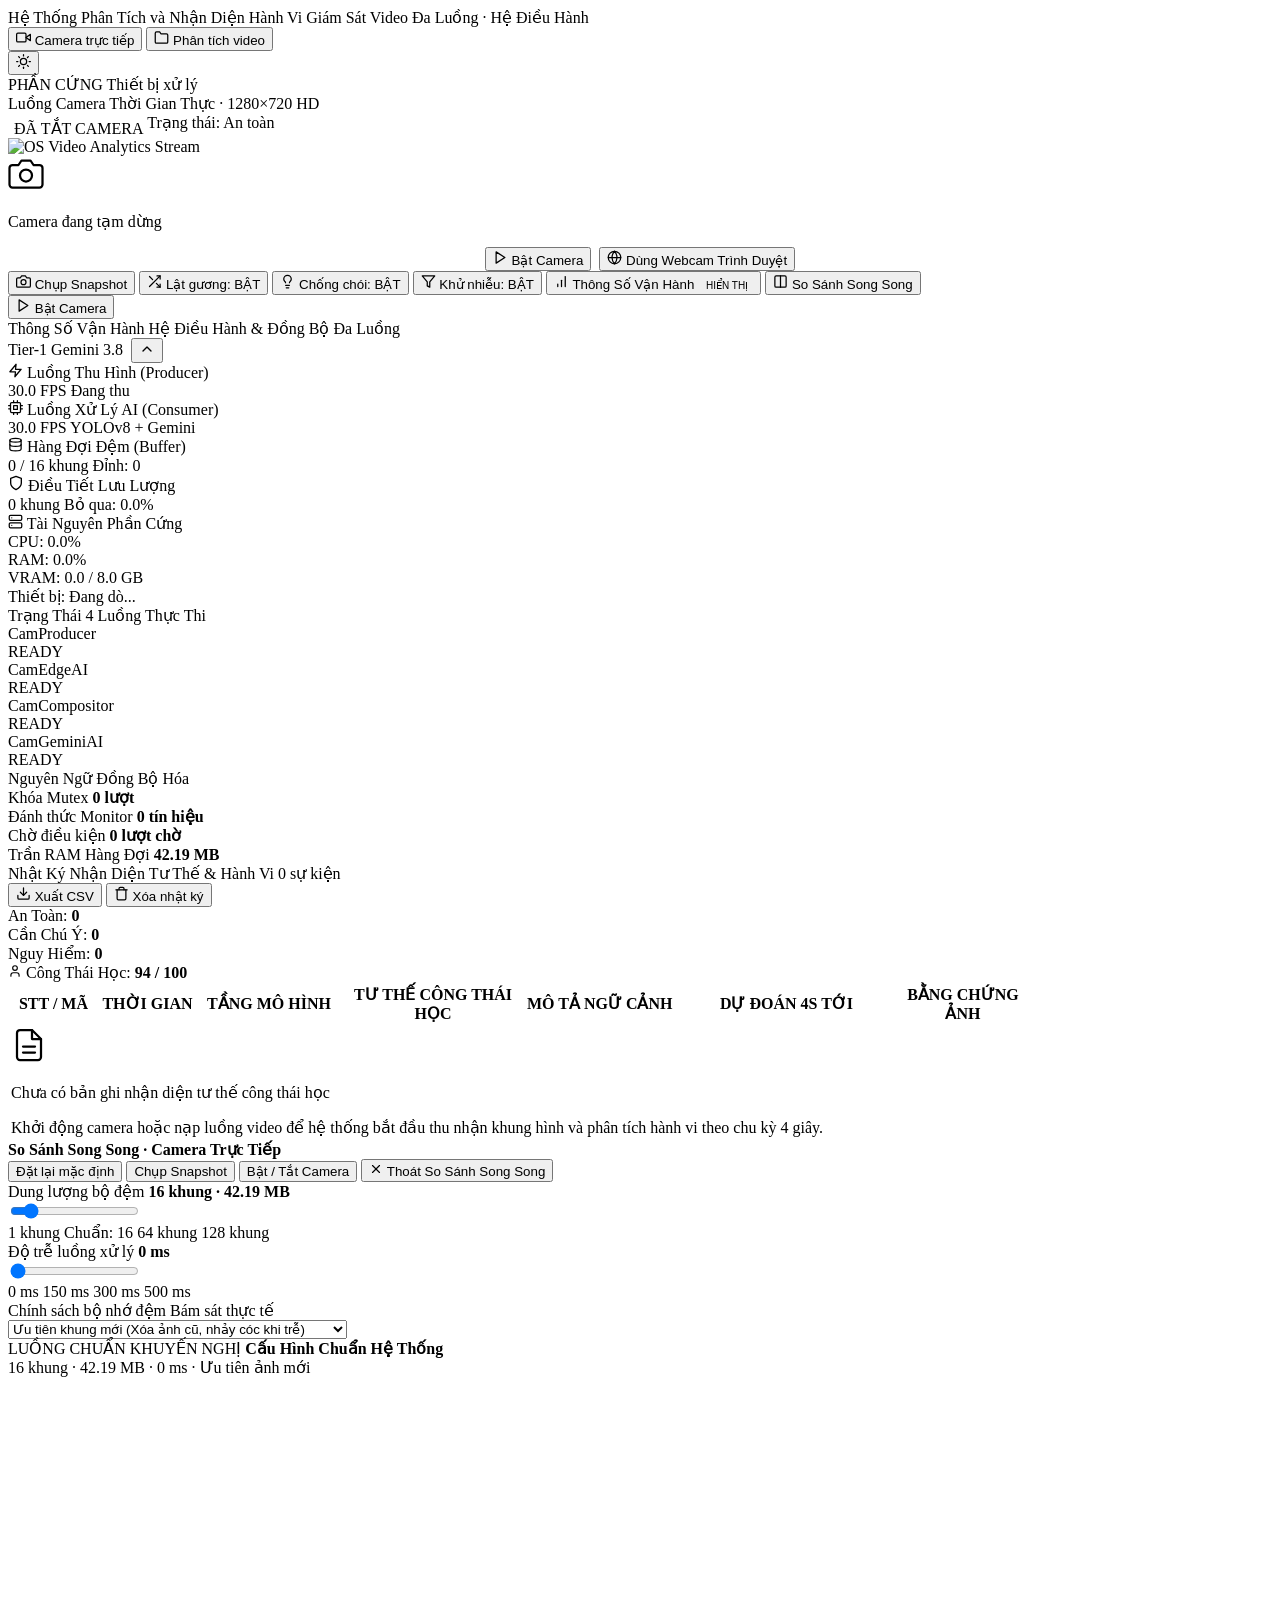
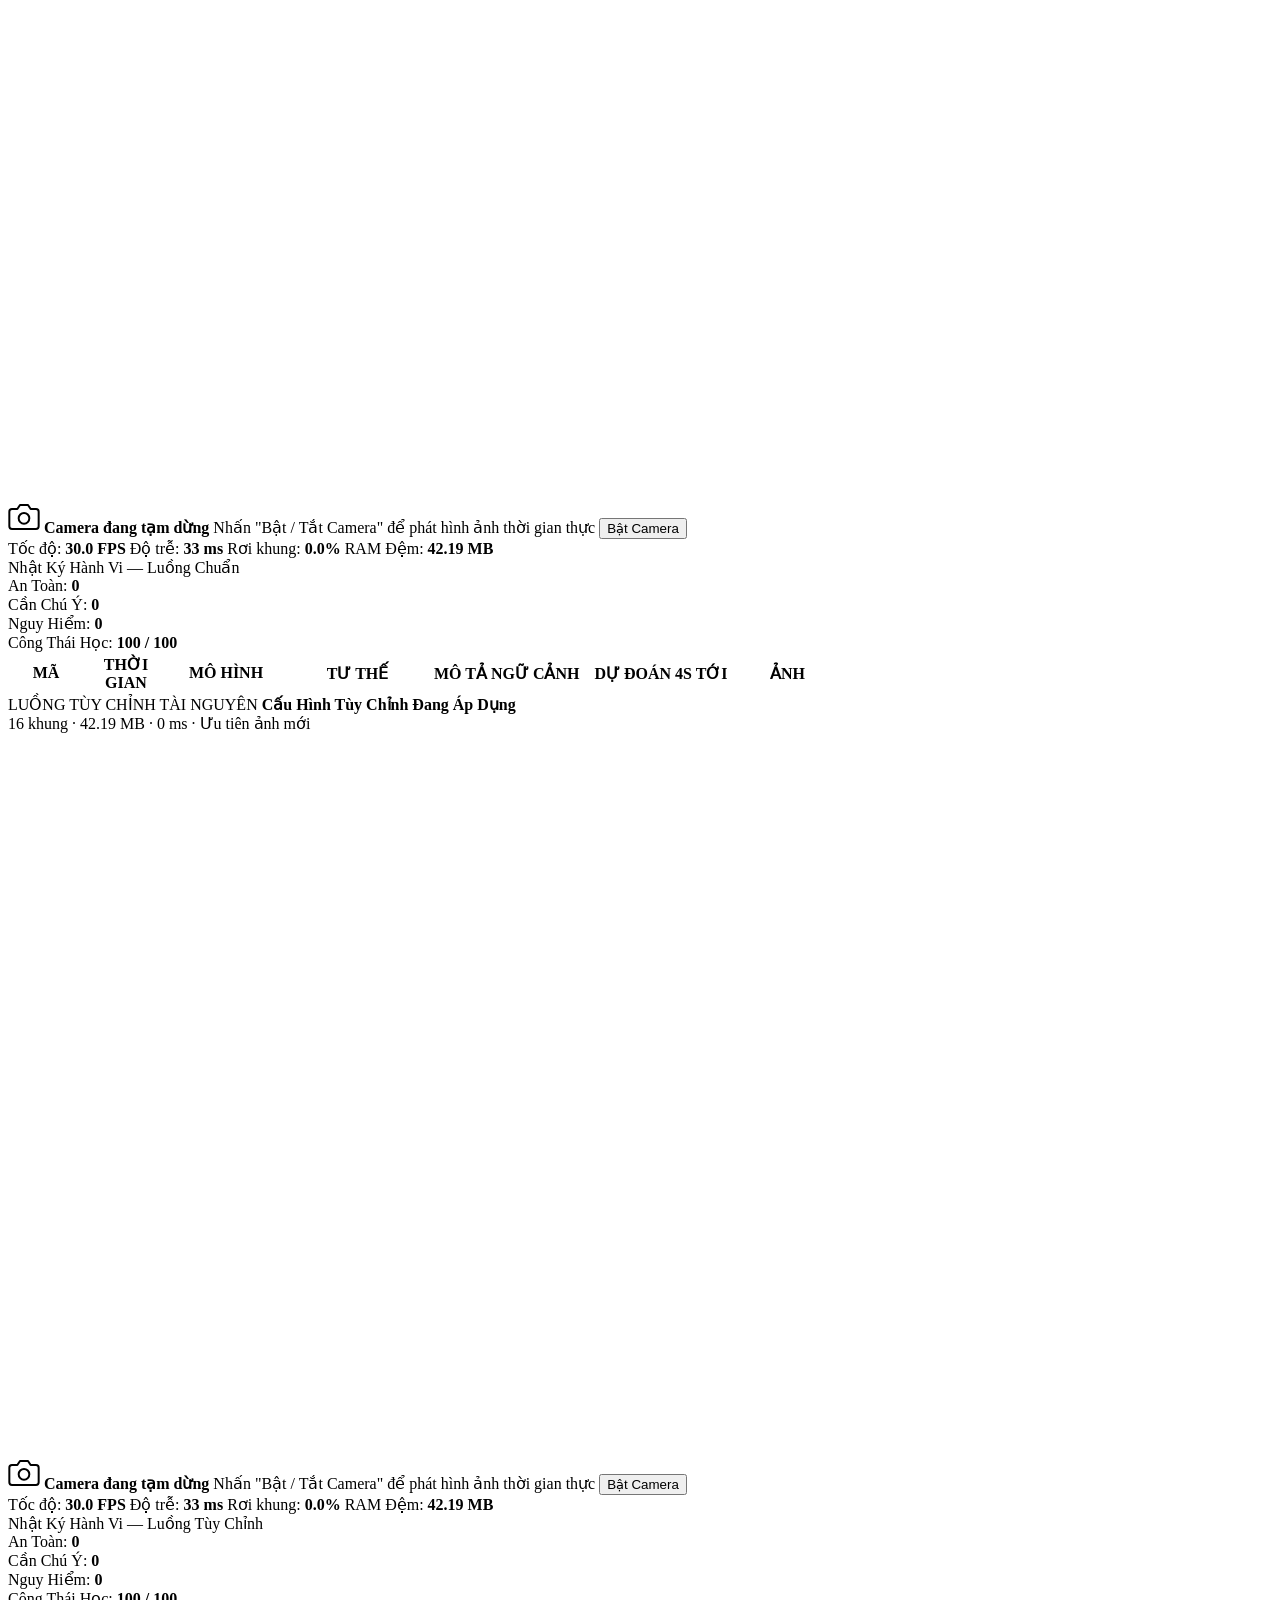
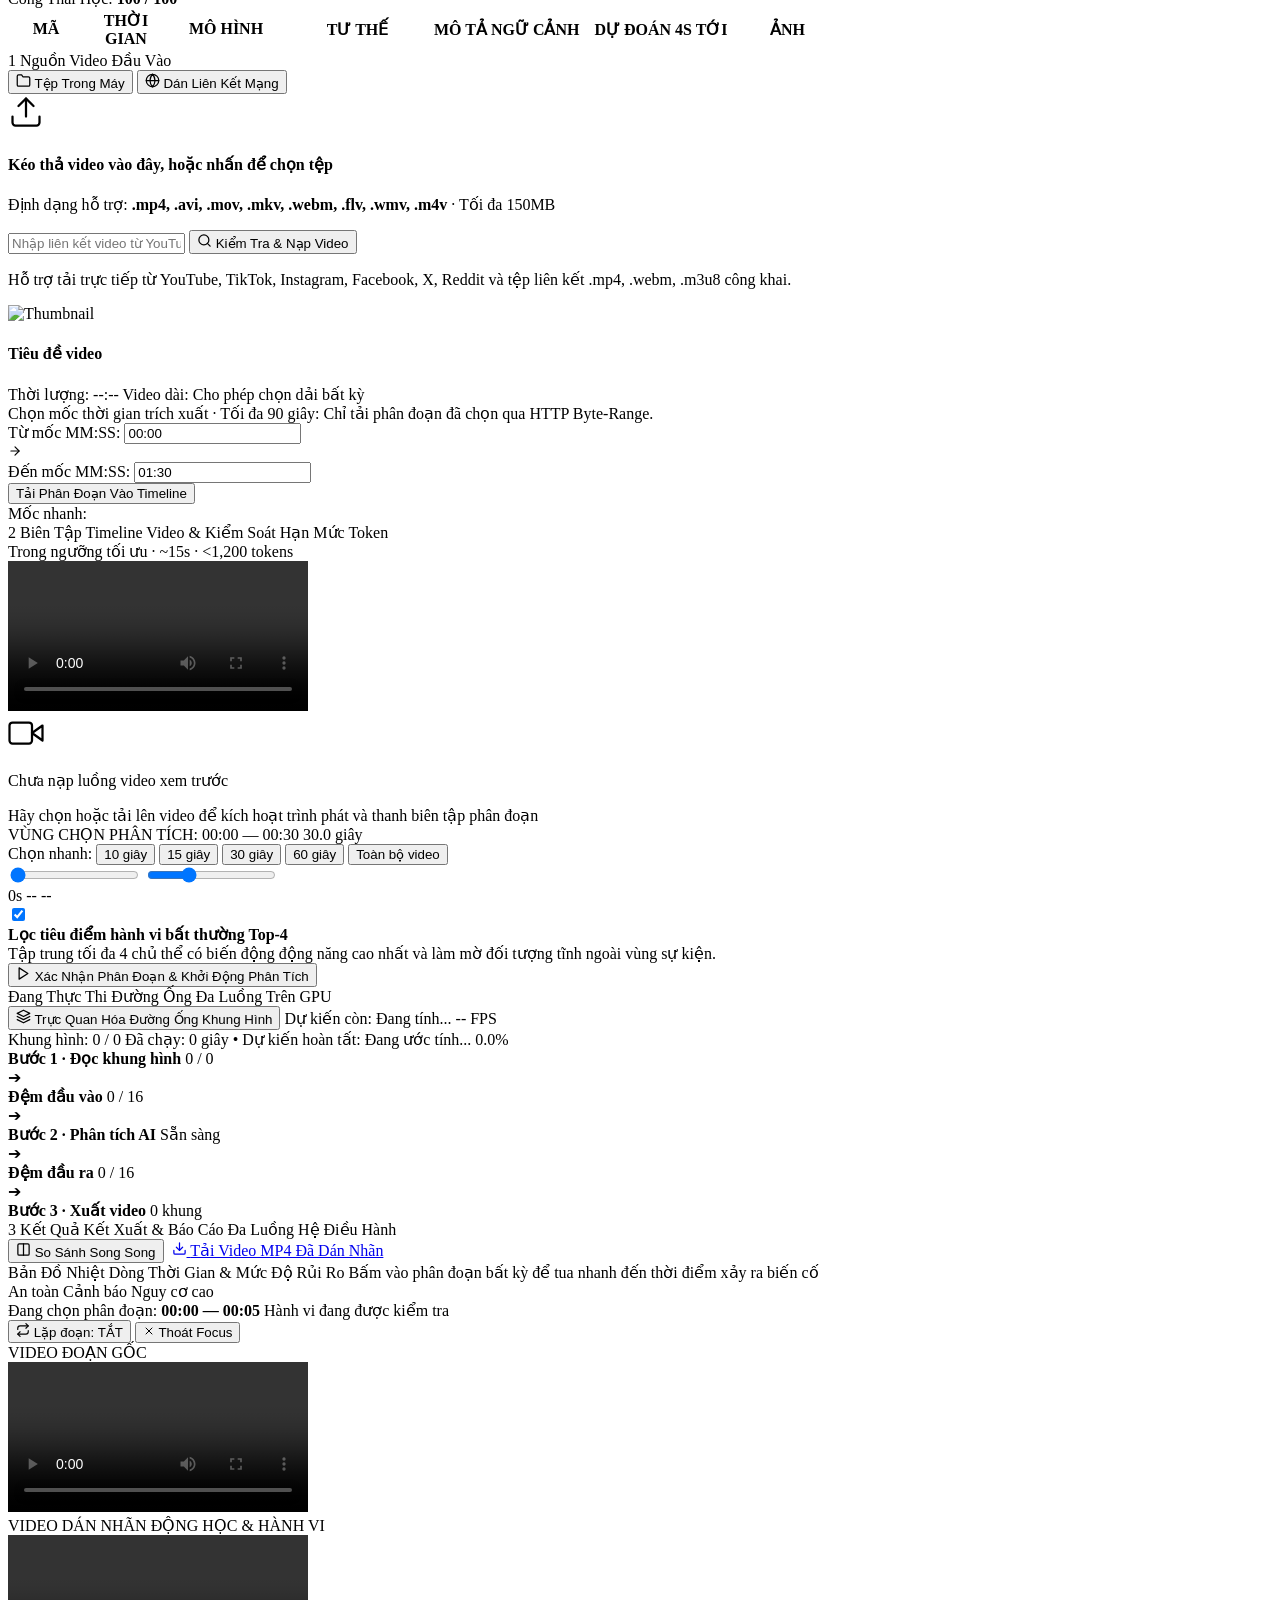
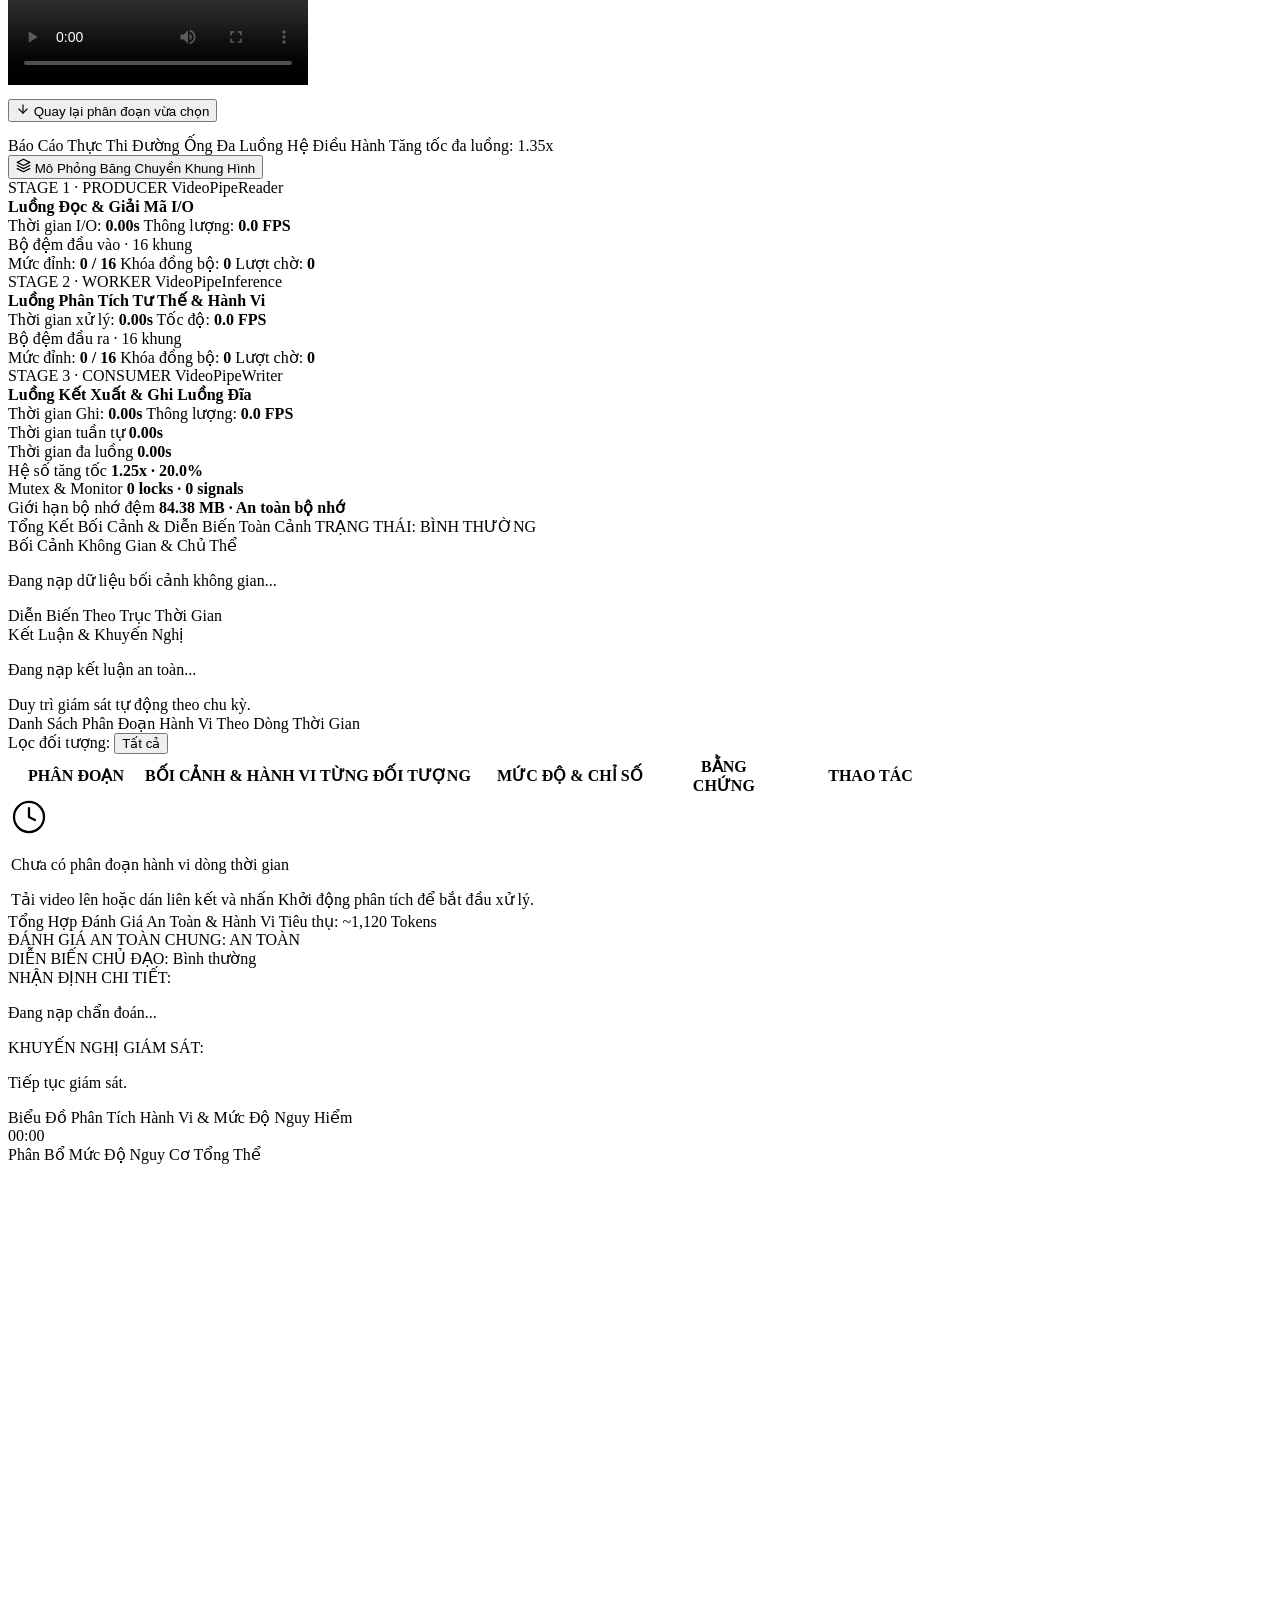
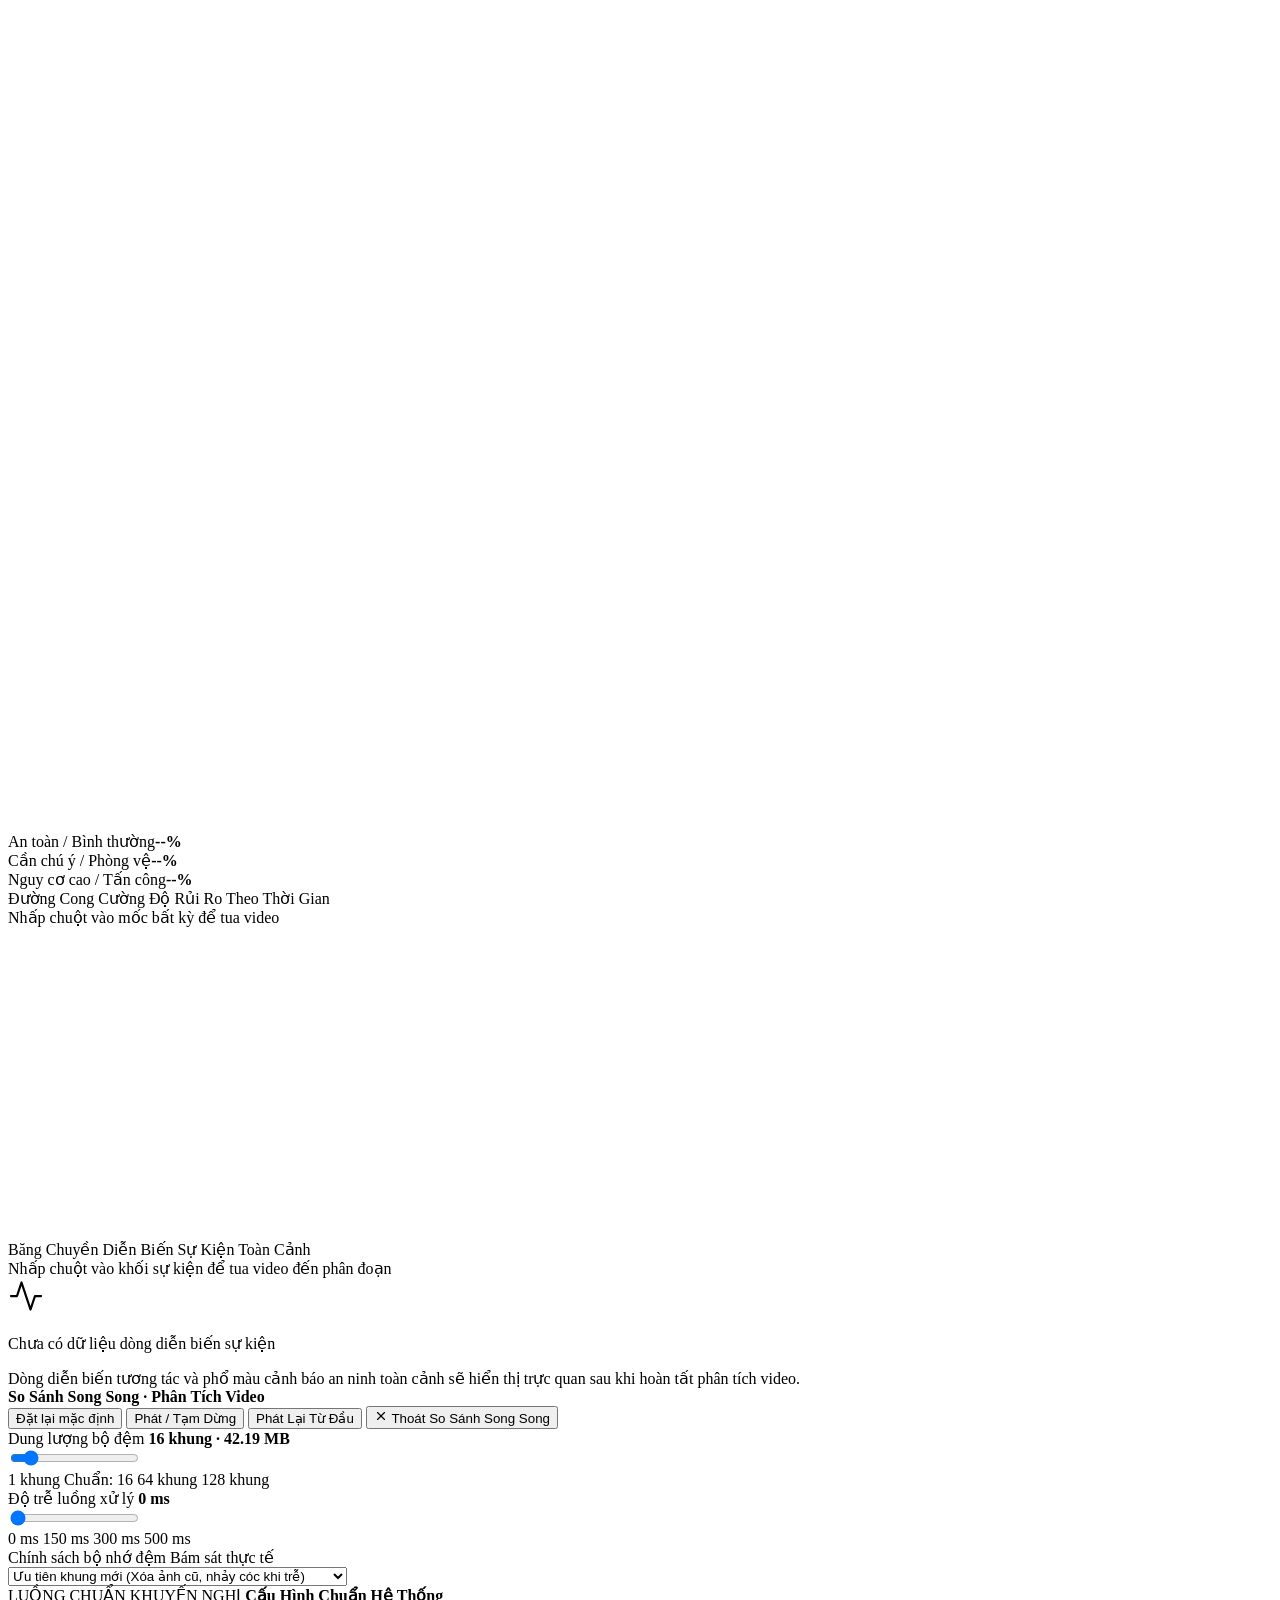
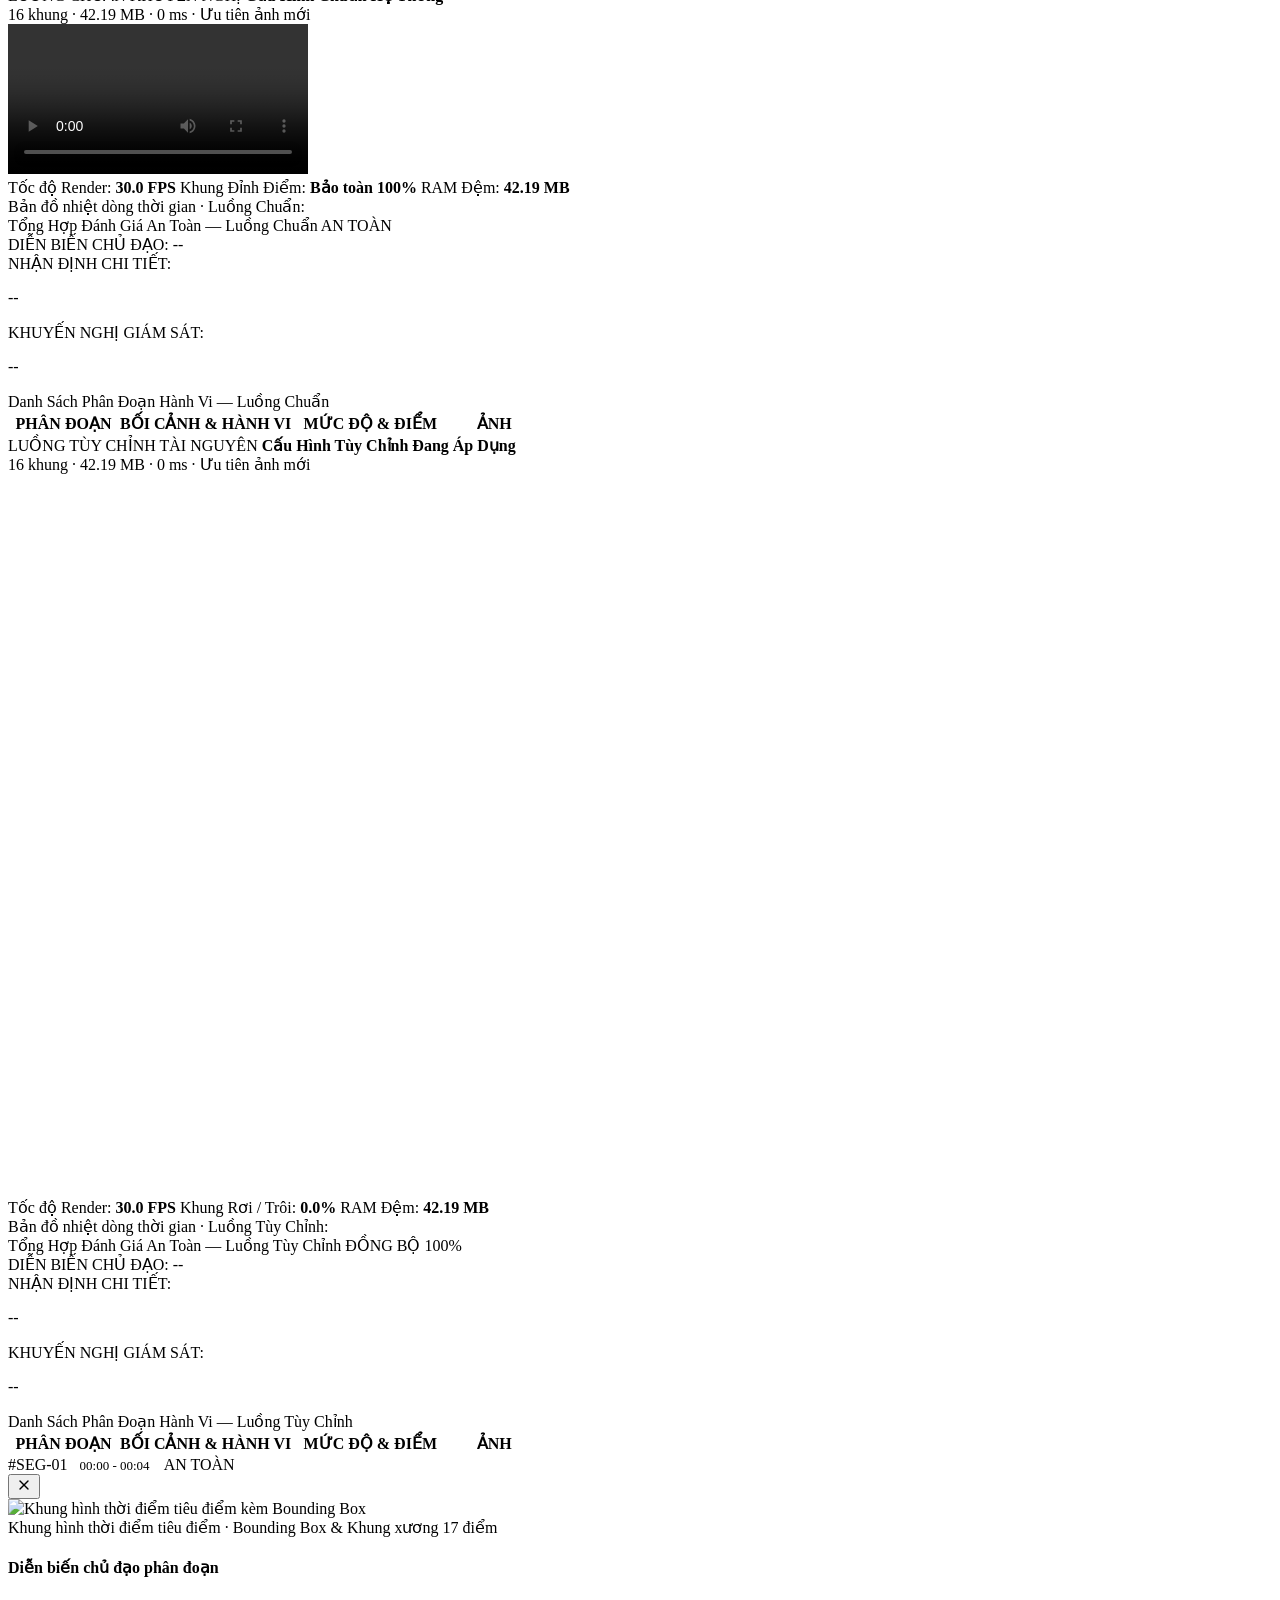
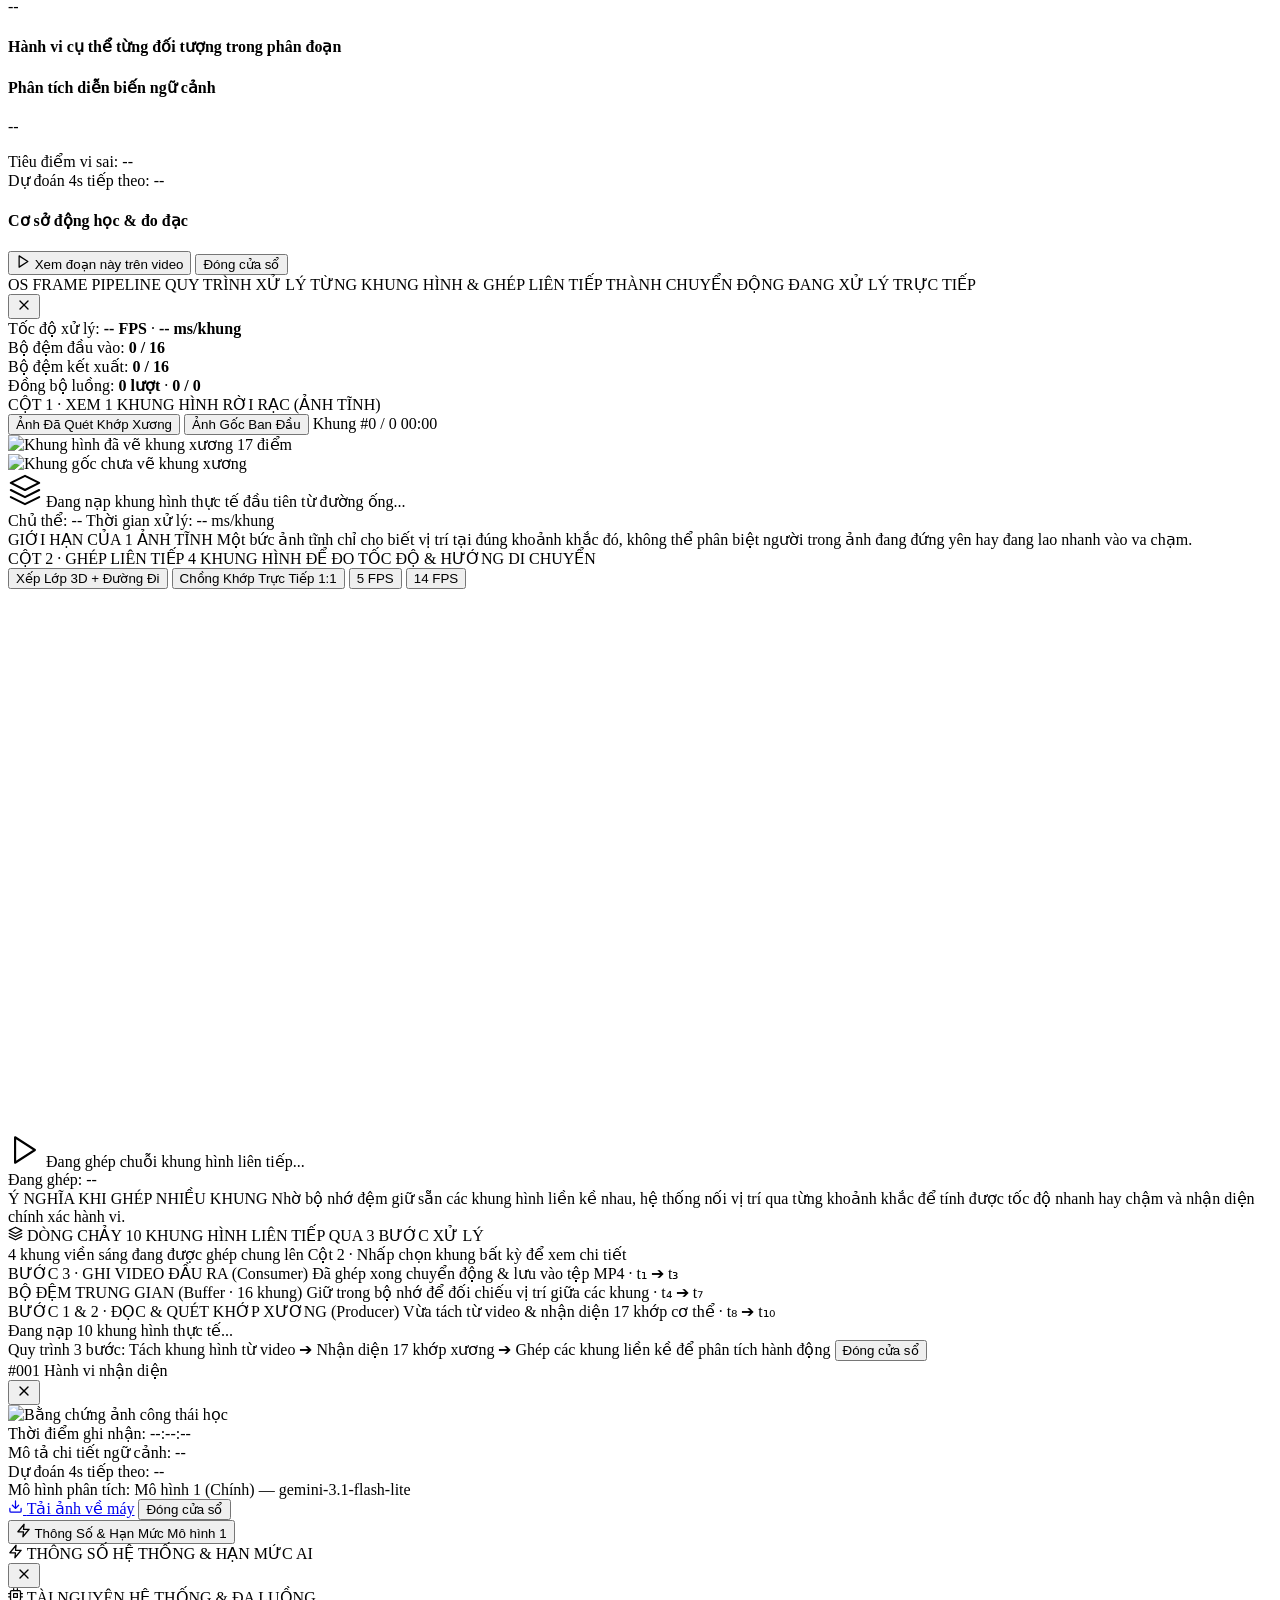
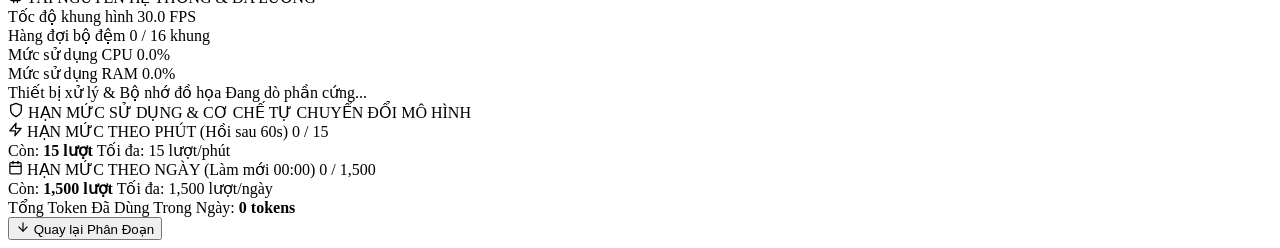
==== commit fcd14a70: "fix(models,ui): enforce 1-to-1 transparent model mapping and truthful tier badges across table, quot" ====
--- a/ui/templates/index.html
+++ b/ui/templates/index.html
@@ -1559,7 +1559,7 @@
                     </div>
                     <div class="meta-row">
                         <span class="meta-label">Mô hình phân tích:</span>
-                        <span class="meta-val mono text-primary">Gemini Multimodal Vision + YOLOv8-Pose</span>
+                        <span class="meta-val mono text-primary" id="modal-model-tier">Mô hình 1 (Chính) — gemini-3.1-flash-lite</span>
                     </div>
                 </div>
             </div>
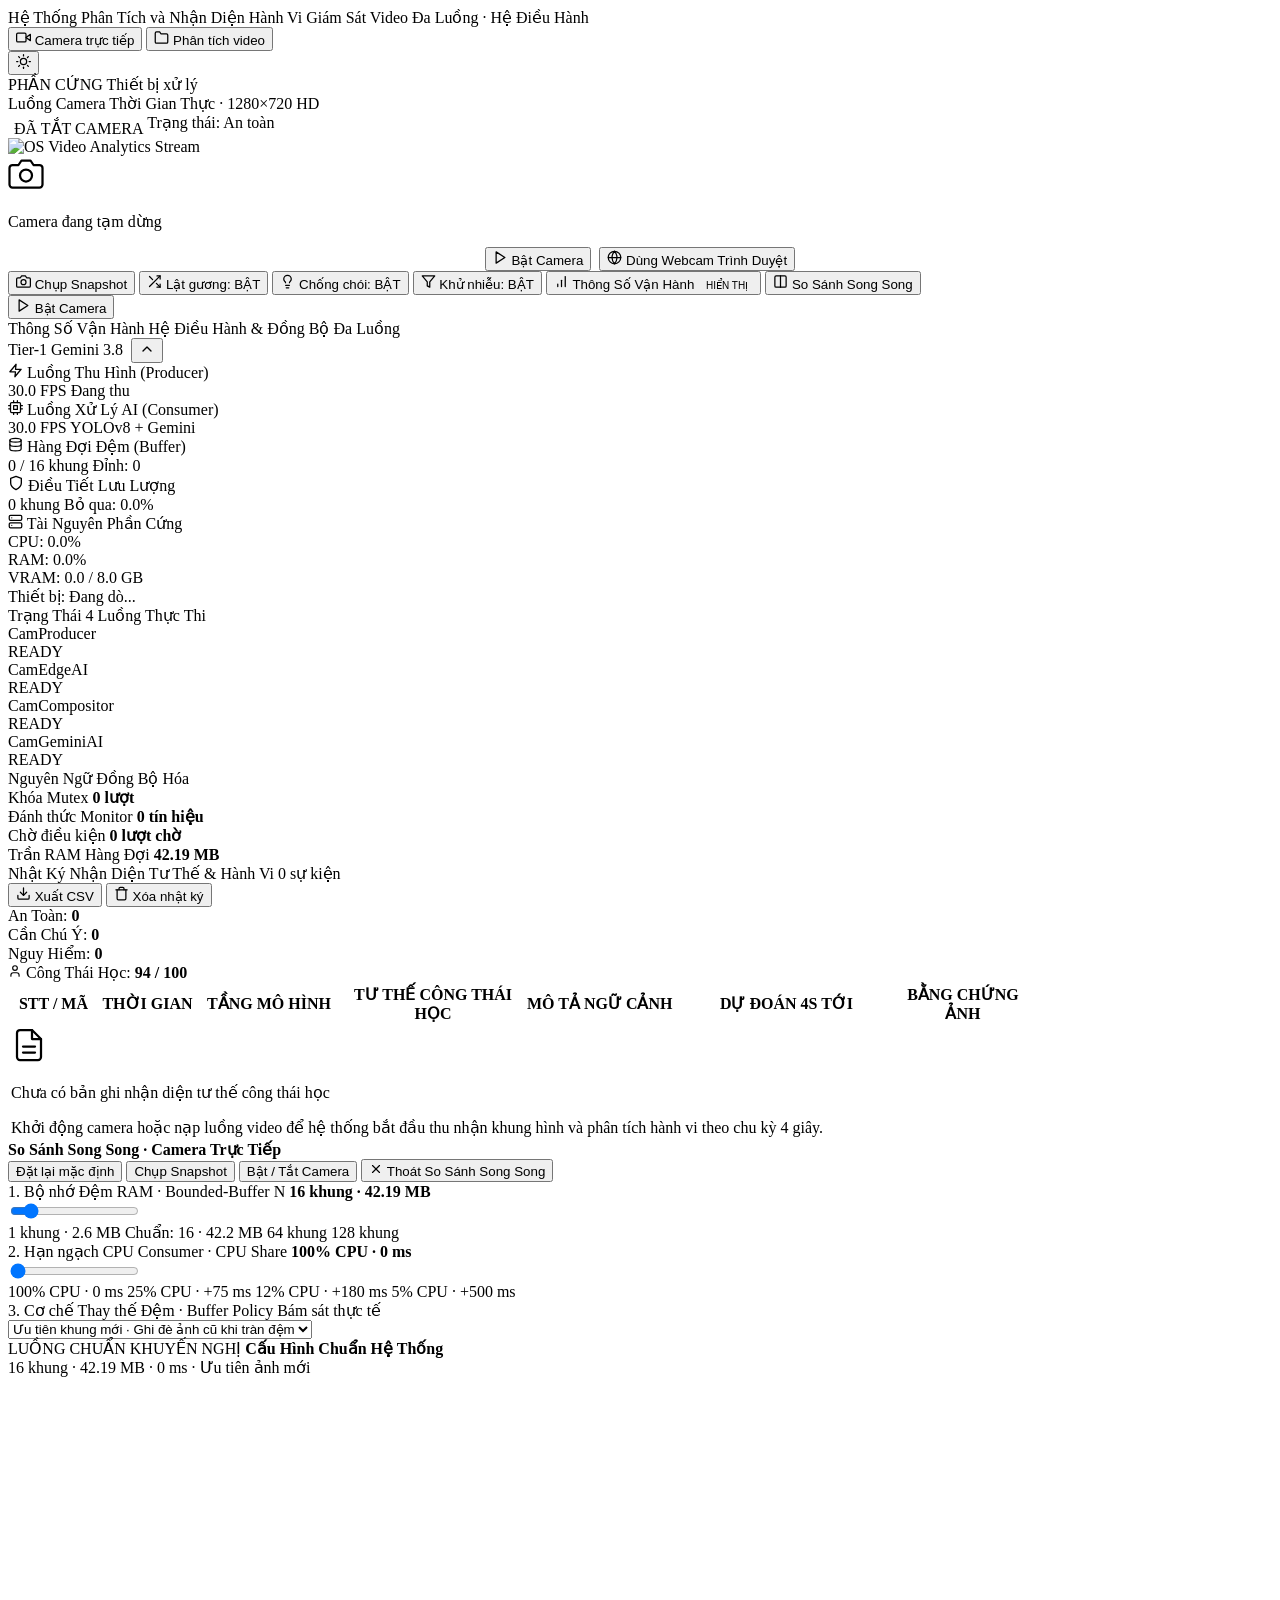
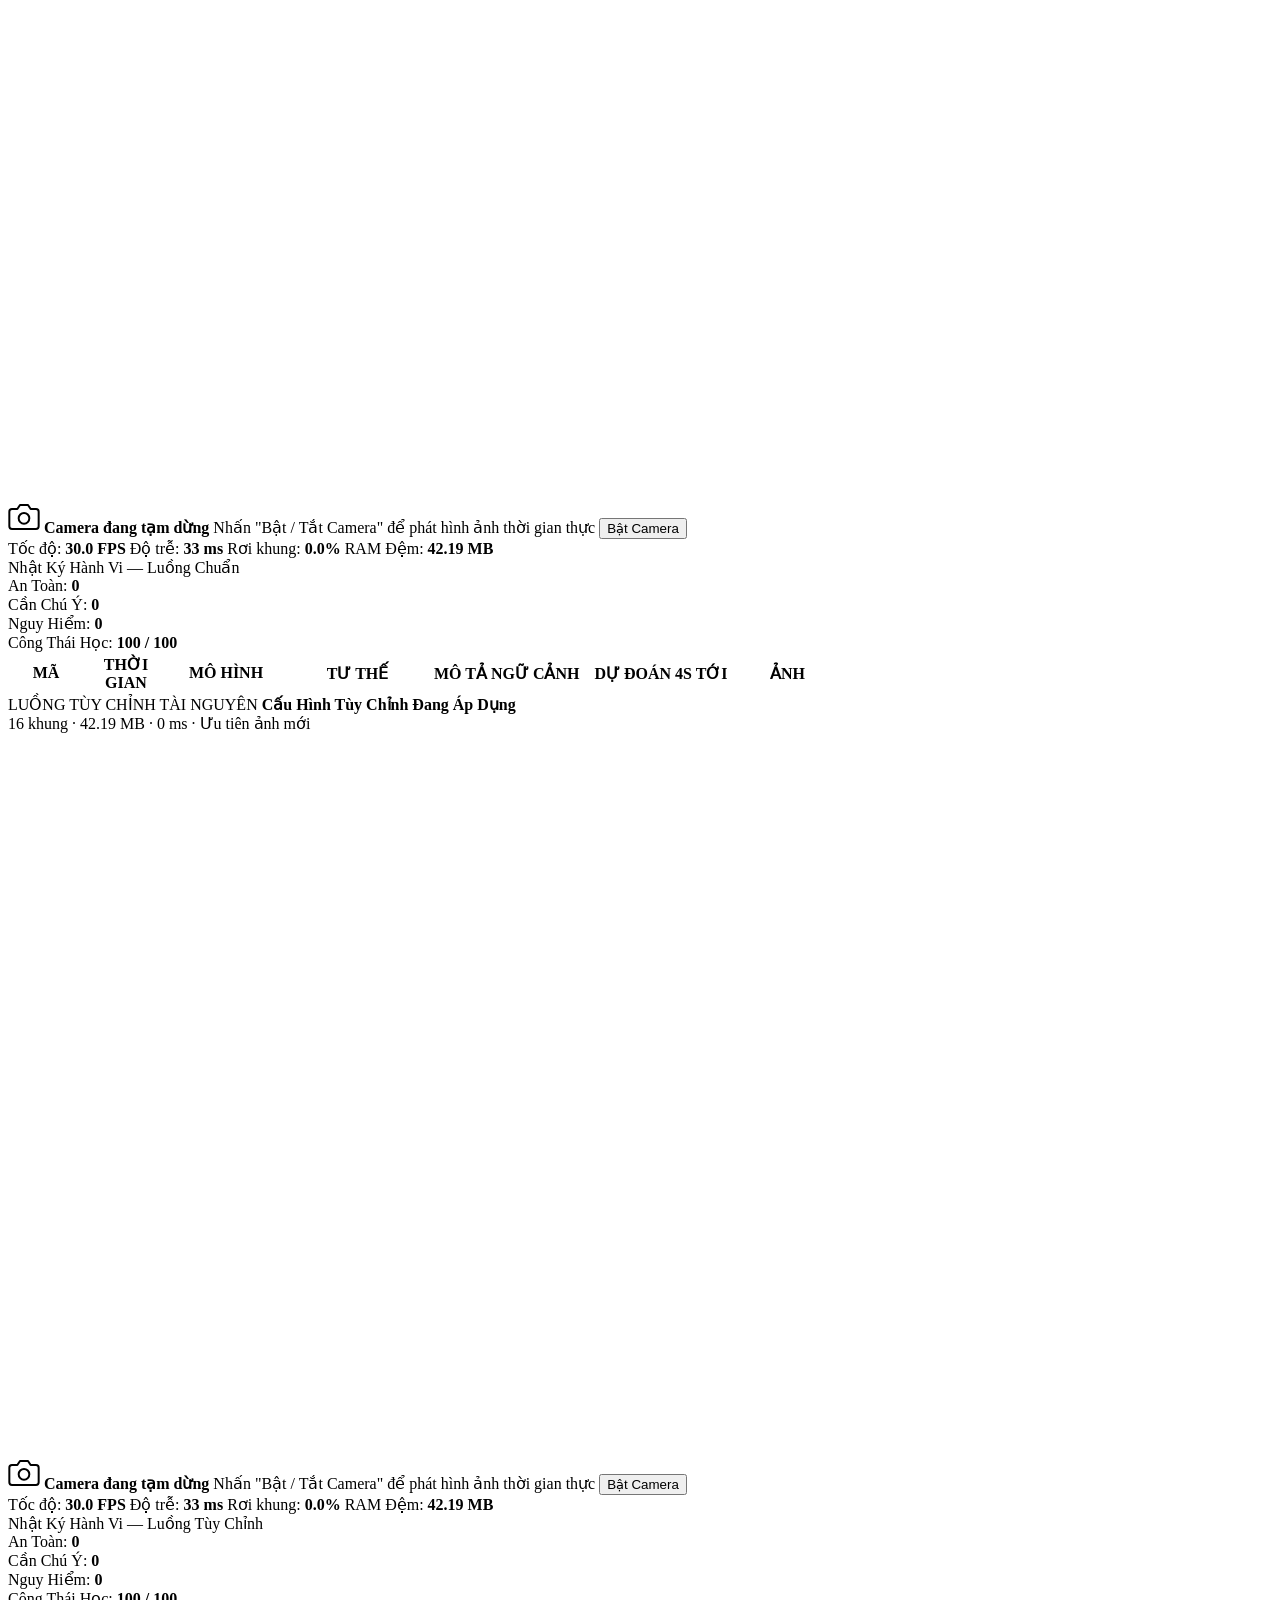
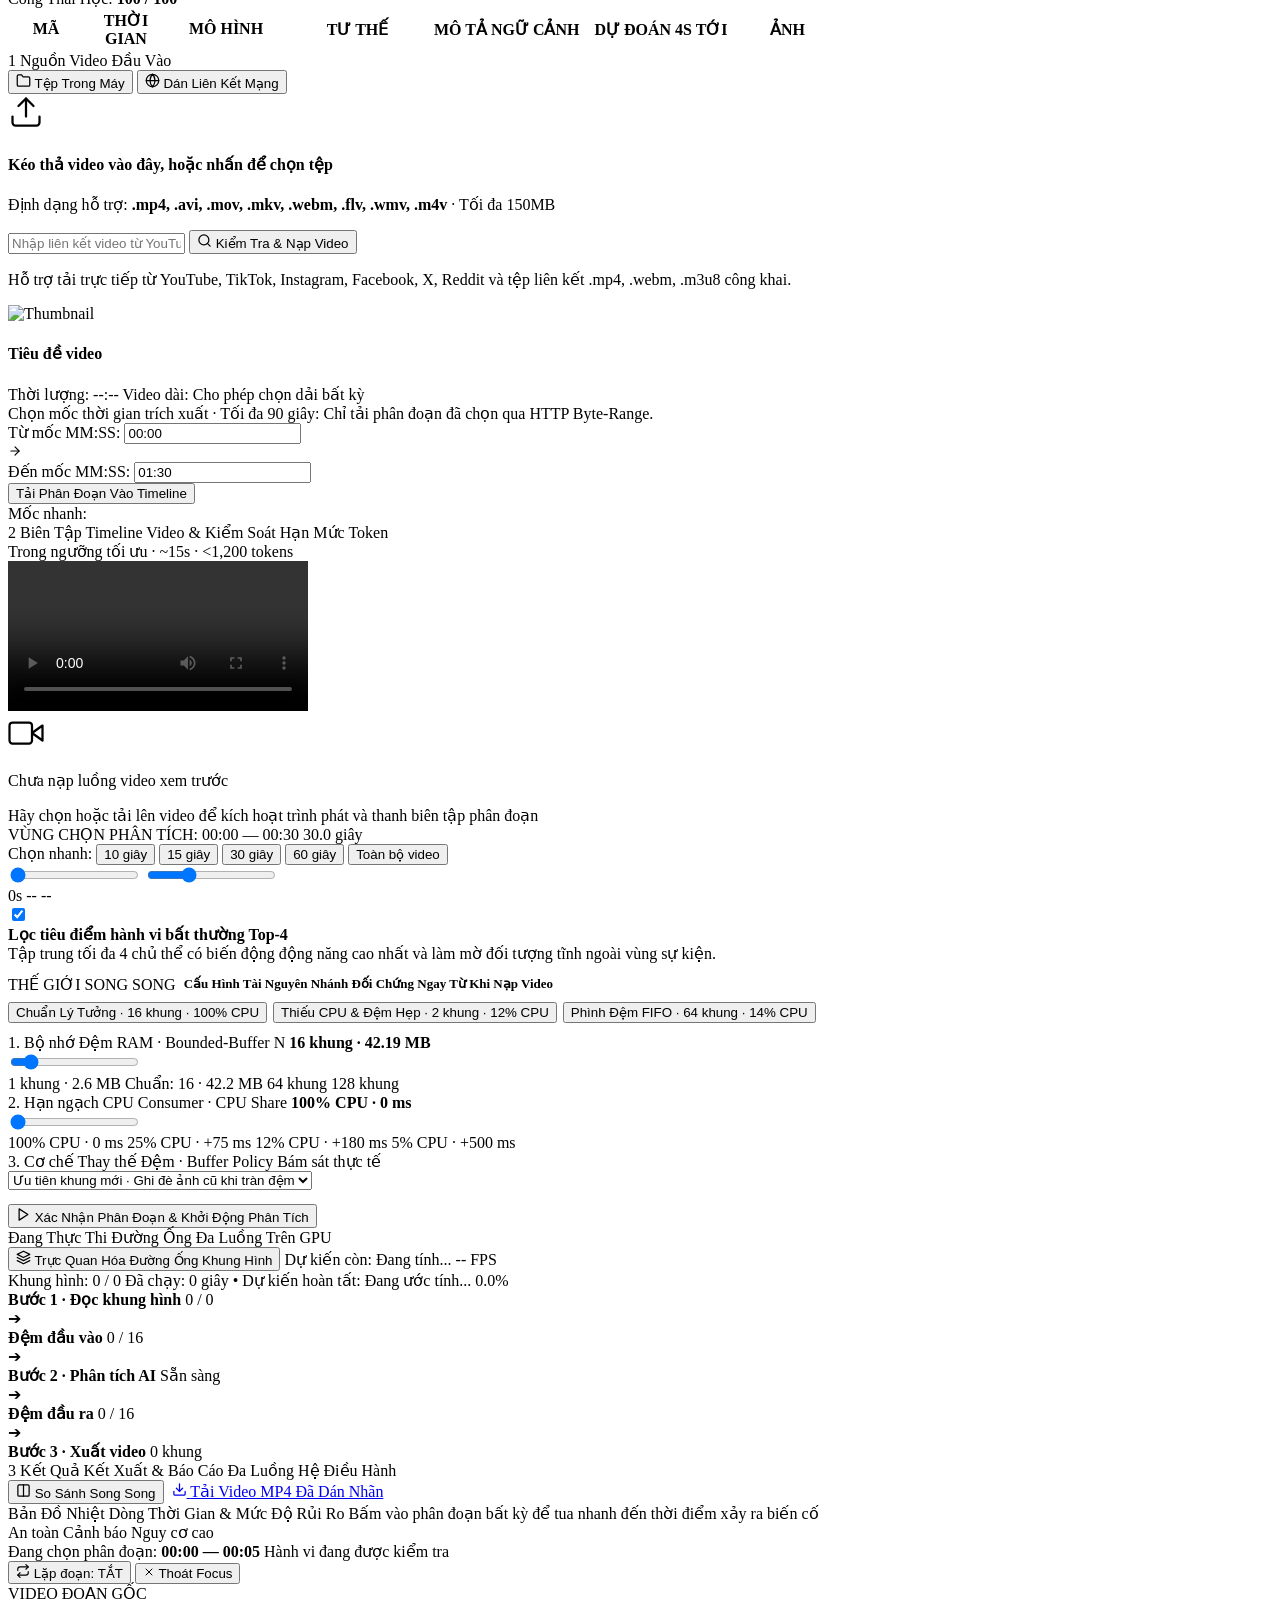
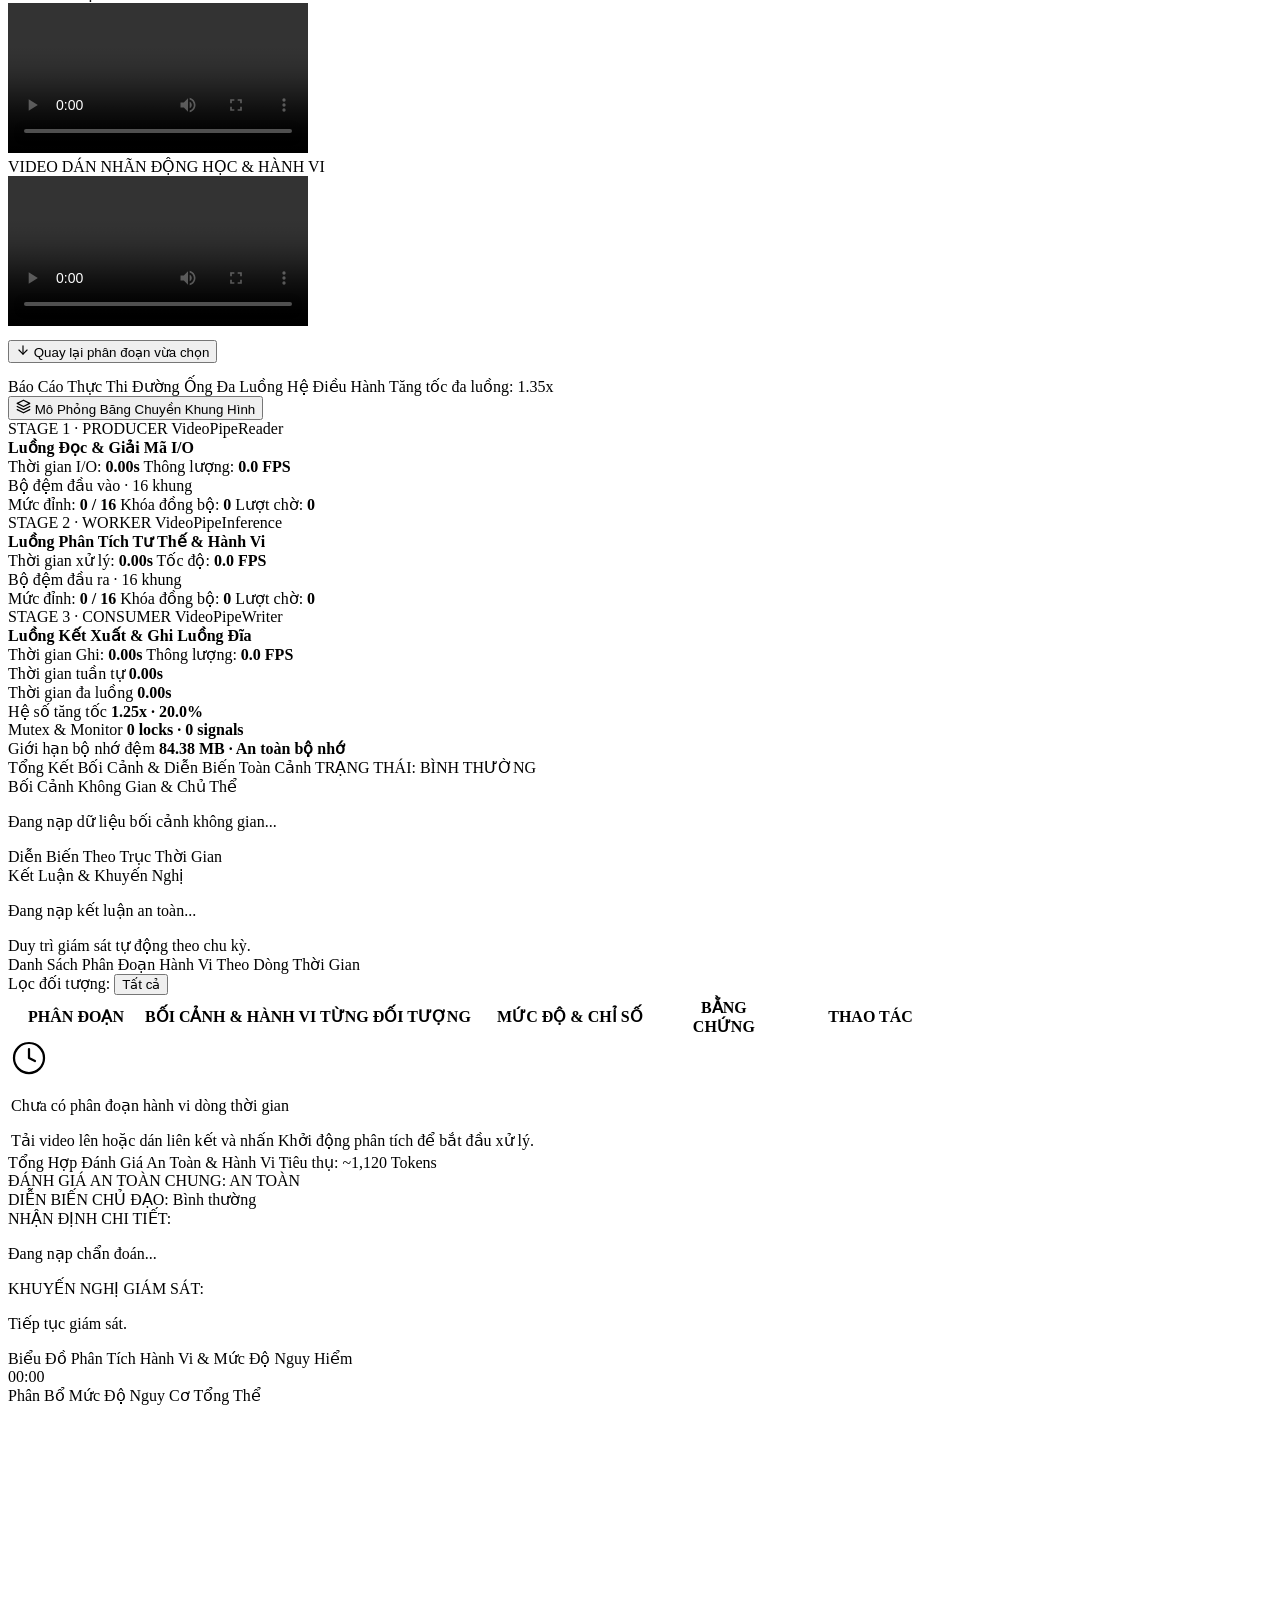
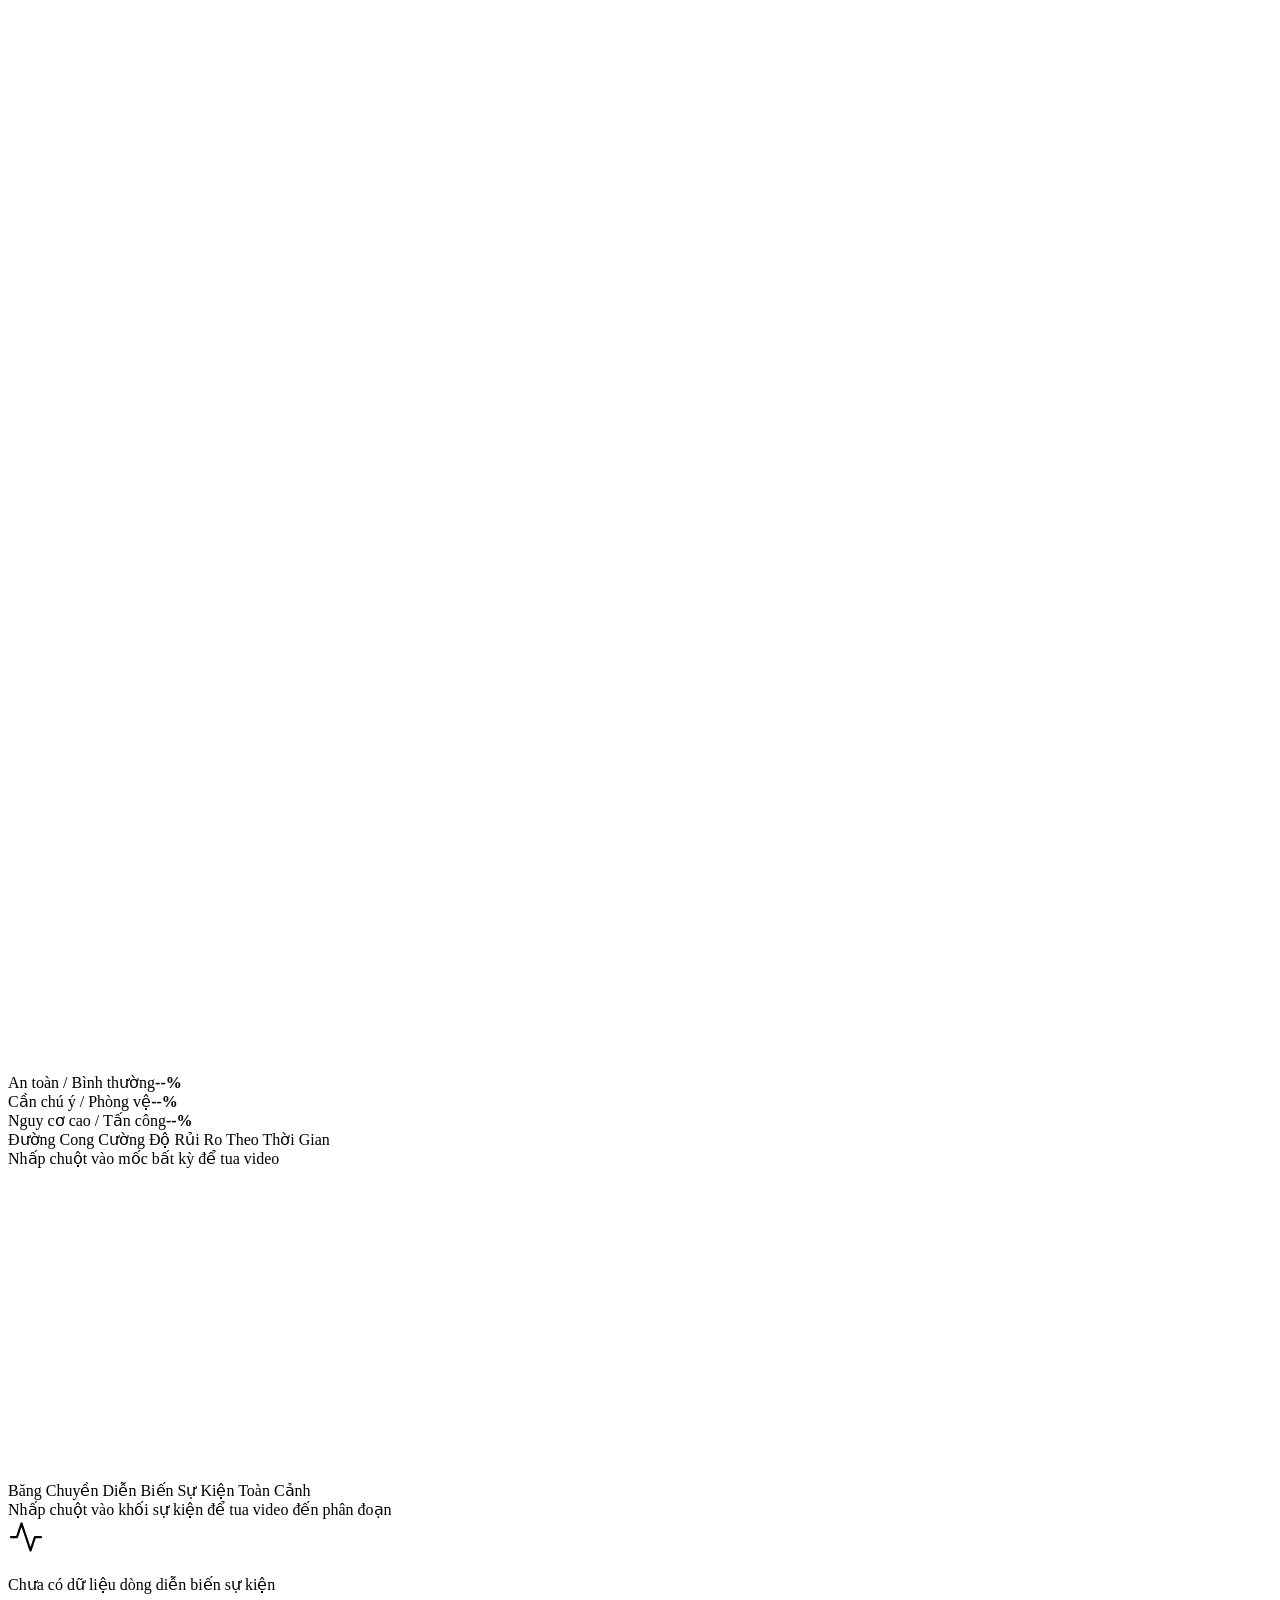
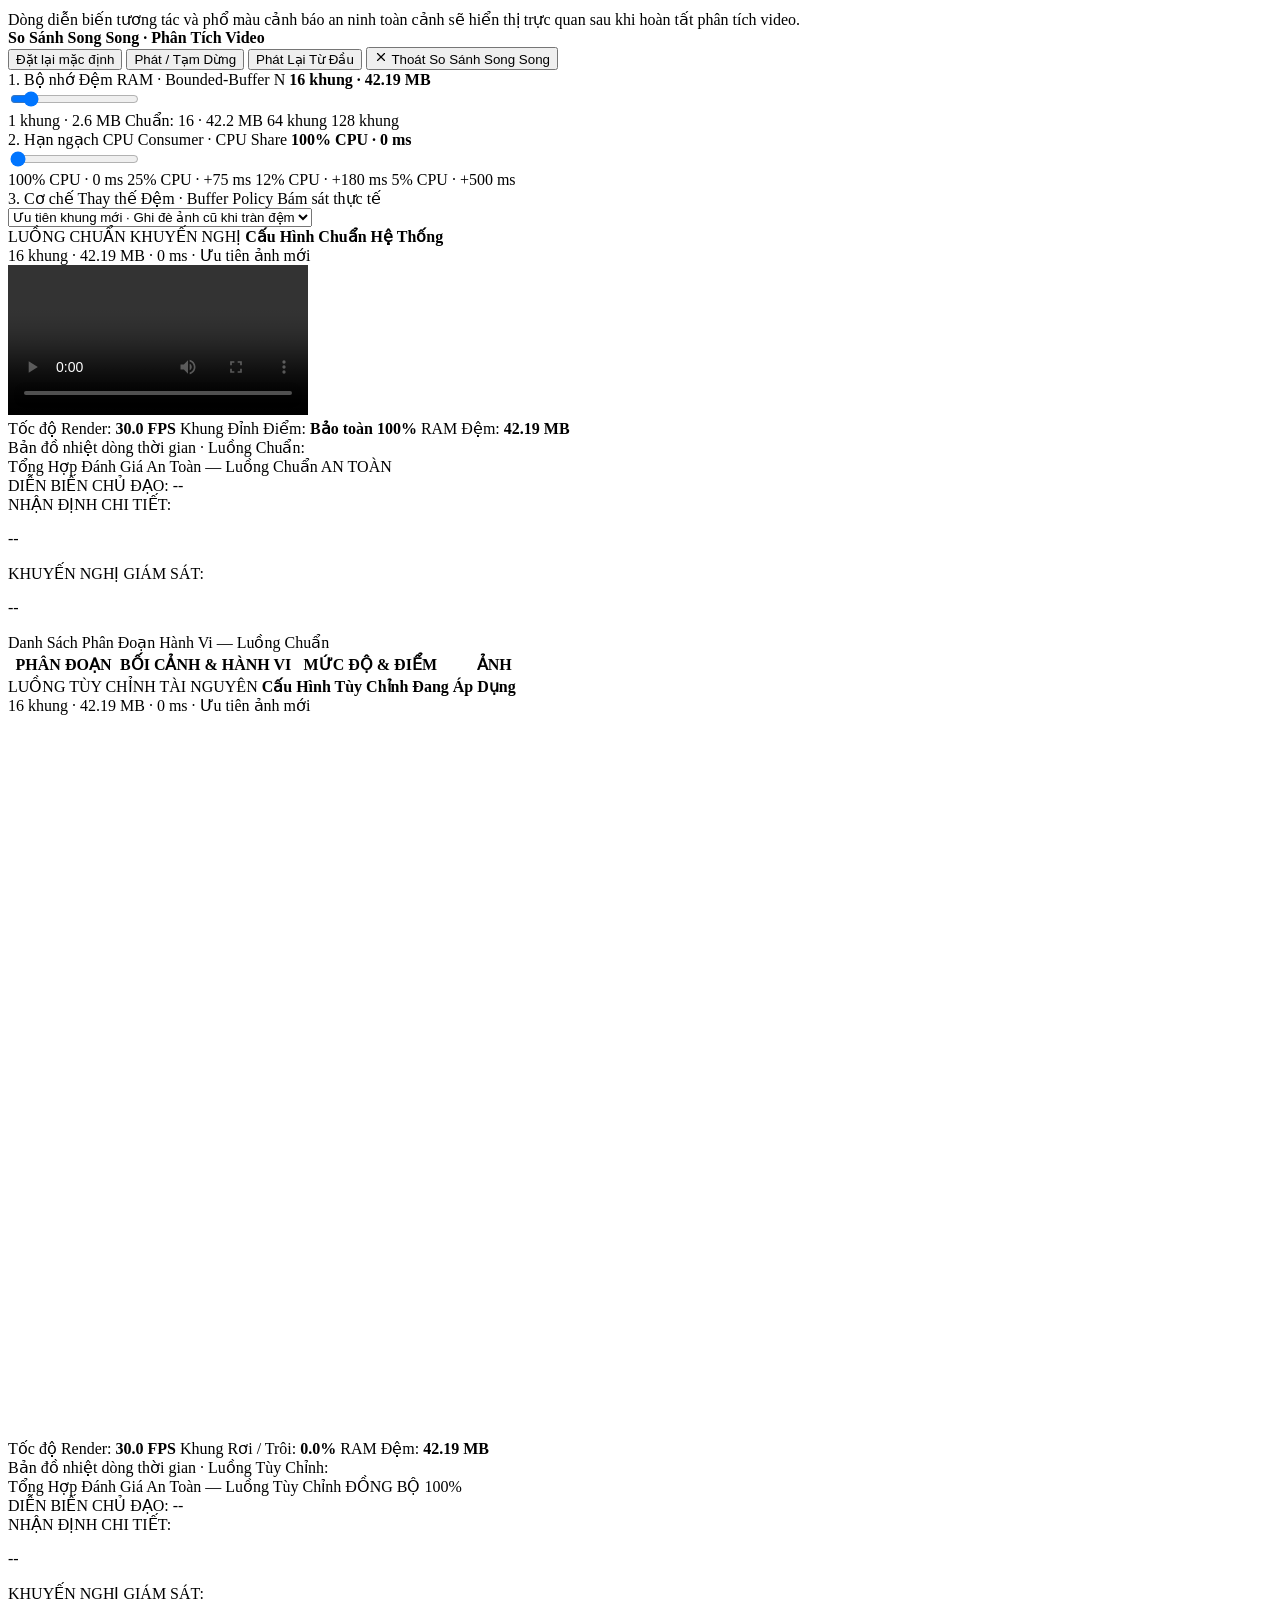
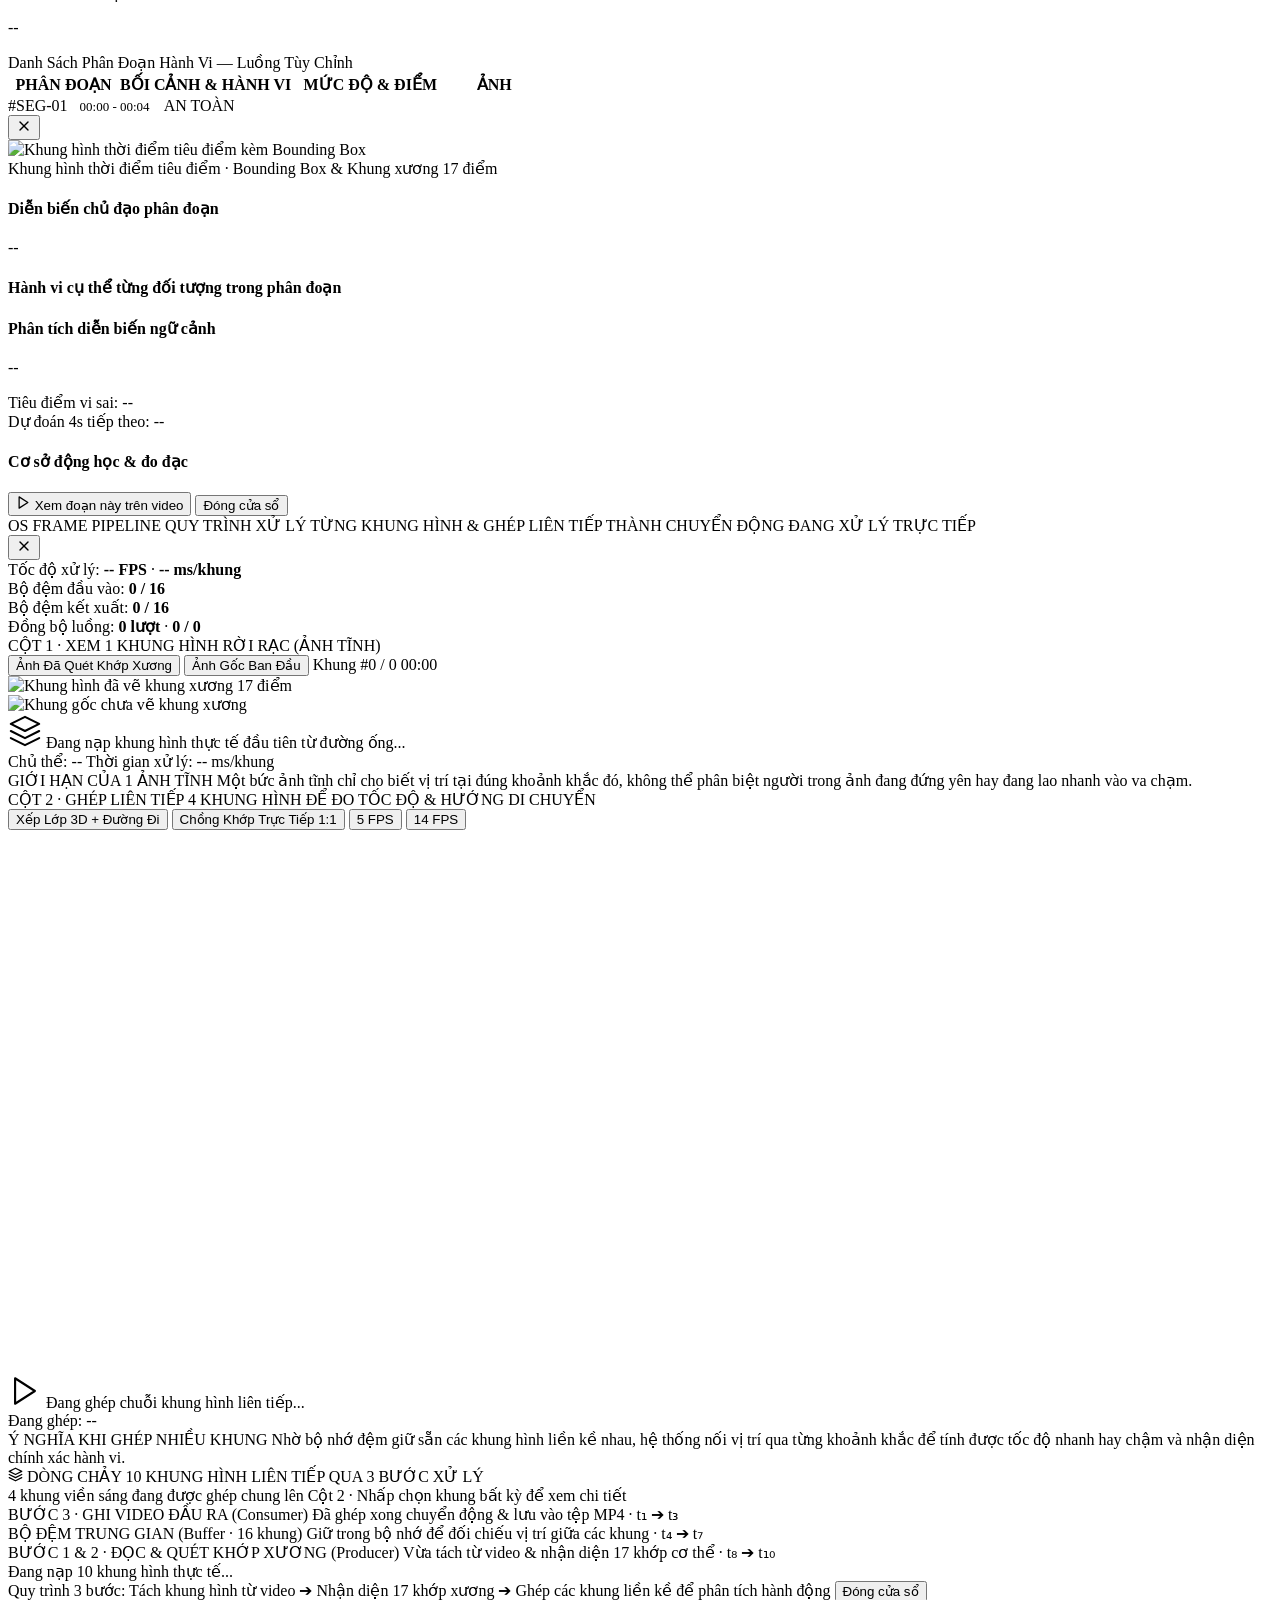
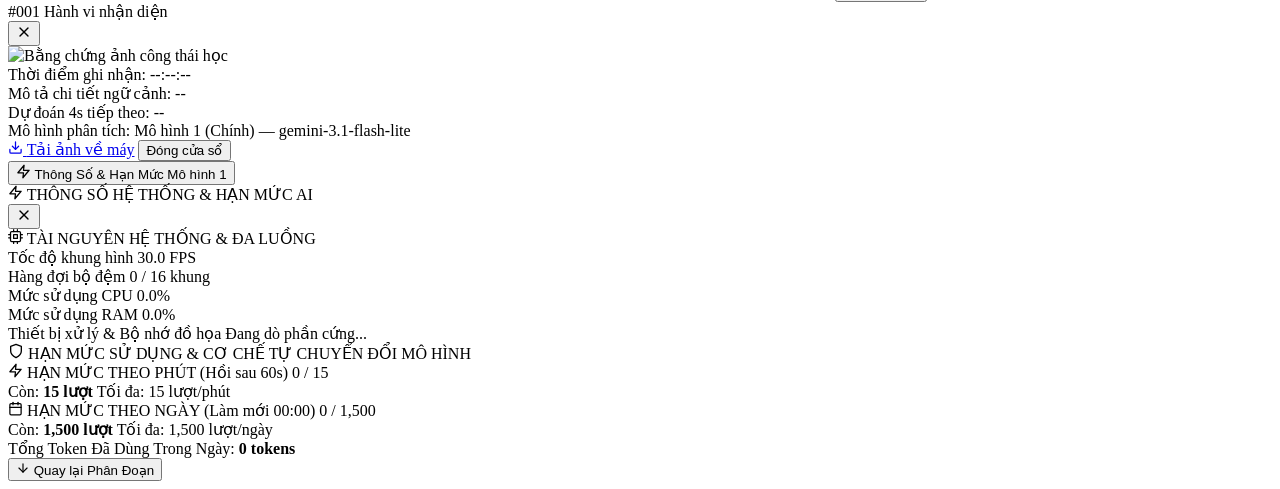
==== commit fadbfd9b: "feat(os-ai): implement equal 4-phase kinematic peak algorithm, Silberschatz OS resource controls, an" ====
--- a/ui/templates/index.html
+++ b/ui/templates/index.html
@@ -360,18 +360,18 @@
                     </div>
                 </div>
 
-                <!-- THANH CHỈNH TÀI NGUYÊN NGANG TOÀN MÀN HÌNH (GIỮ 2 CỘT BÊN DƯỚI CÂN XỨNG 100%) -->
+                <!-- THANH CHỈNH TÀI NGUYÊN HỆ ĐIỀU HÀNH NGANG TOÀN MÀN HÌNH -->
                 <div class="split-inline-tuner">
                     <div class="sit-controls-grid">
                         <div class="sit-control-box">
                             <div class="sit-ctrl-head">
-                                <span class="sit-ctrl-label">Dung lượng bộ đệm</span>
+                                <span class="sit-ctrl-label">1. Bộ nhớ Đệm RAM · Bounded-Buffer N</span>
                                 <strong class="sit-ctrl-val mono" id="os-lab-cap-display">16 khung · 42.19 MB</strong>
                             </div>
                             <input type="range" id="os-lab-cap-slider" class="os-lab-slider" min="1" max="128" step="1" value="16" style="--slider-pct: 11.8%;" oninput="onOSLabSliderInput()" onchange="commitOSLabConfig(false)" />
                             <div class="slider-scale-ticks mono">
-                                <span>1 khung</span>
-                                <span>Chuẩn: 16</span>
+                                <span>1 khung · 2.6 MB</span>
+                                <span>Chuẩn: 16 · 42.2 MB</span>
                                 <span>64 khung</span>
                                 <span>128 khung</span>
                             </div>
@@ -379,26 +379,26 @@
 
                         <div class="sit-control-box">
                             <div class="sit-ctrl-head">
-                                <span class="sit-ctrl-label">Độ trễ luồng xử lý</span>
-                                <strong class="sit-ctrl-val mono" id="os-lab-delay-display">0 ms</strong>
+                                <span class="sit-ctrl-label">2. Hạn ngạch CPU Consumer · CPU Share</span>
+                                <strong class="sit-ctrl-val mono" id="os-lab-delay-display">100% CPU · 0 ms</strong>
                             </div>
                             <input type="range" id="os-lab-delay-slider" class="os-lab-slider" min="0" max="500" step="5" value="0" style="--slider-pct: 0%;" oninput="onOSLabSliderInput()" onchange="commitOSLabConfig(true)" />
                             <div class="slider-scale-ticks mono">
-                                <span>0 ms</span>
-                                <span>150 ms</span>
-                                <span>300 ms</span>
-                                <span>500 ms</span>
+                                <span>100% CPU · 0 ms</span>
+                                <span>25% CPU · +75 ms</span>
+                                <span>12% CPU · +180 ms</span>
+                                <span>5% CPU · +500 ms</span>
                             </div>
                         </div>
 
                         <div class="sit-control-box">
                             <div class="sit-ctrl-head">
-                                <span class="sit-ctrl-label">Chính sách bộ nhớ đệm</span>
+                                <span class="sit-ctrl-label">3. Cơ chế Thay thế Đệm · Buffer Policy</span>
                                 <span class="sit-ctrl-hint" id="os-lab-policy-display">Bám sát thực tế</span>
                             </div>
                             <select id="os-lab-policy-select" class="os-lab-select" onchange="onOSLabPolicyChange()">
-                                <option value="drop_oldest" selected>Ưu tiên khung mới (Xóa ảnh cũ, nhảy cóc khi trễ)</option>
-                                <option value="block_fifo">Giữ tuần tự FIFO (Xếp hàng ảnh cũ, trễ pha quá khứ)</option>
+                                <option value="drop_oldest" selected>Ưu tiên khung mới · Ghi đè ảnh cũ khi tràn đệm</option>
+                                <option value="block_fifo">Giữ tuần tự FIFO · Chờ tuần tự gây trễ pha</option>
                             </select>
                         </div>
                     </div>
@@ -726,6 +726,61 @@
                             </div>
                         </div>
                     </label>
+                </div>
+
+                <!-- Cấu hình Tài nguyên Thế giới Song song ngay từ bước chuẩn bị Video -->
+                <div class="split-inline-tuner" id="video-preflight-os-tuner" style="margin-top: 12px; margin-bottom: 14px;">
+                    <div style="display: flex; align-items: center; justify-content: space-between; flex-wrap: wrap; gap: 8px; margin-bottom: 10px;">
+                        <div style="display: flex; align-items: center; gap: 8px; flex-wrap: wrap;">
+                            <span class="badge badge-warning mono">THẾ GIỚI SONG SONG</span>
+                            <strong style="font-size: 13px;">Cấu Hình Tài Nguyên Nhánh Đối Chứng Ngay Từ Khi Nạp Video</strong>
+                        </div>
+                        <div style="display: flex; align-items: center; gap: 6px; flex-wrap: wrap;">
+                            <button type="button" class="btn btn-xs btn-outline preflight-z-btn" id="pf-btn-ideal" onclick="selectPreflightZPreset('ideal', 16, 0, 'drop_oldest')">Chuẩn Lý Tưởng · 16 khung · 100% CPU</button>
+                            <button type="button" class="btn btn-xs btn-outline preflight-z-btn" id="pf-btn-starve" onclick="selectPreflightZPreset('starve', 2, 180, 'drop_oldest')">Thiếu CPU &amp; Đệm Hẹp · 2 khung · 12% CPU</button>
+                            <button type="button" class="btn btn-xs btn-outline preflight-z-btn" id="pf-btn-bloat" onclick="selectPreflightZPreset('bloat', 64, 150, 'block_fifo')">Phình Đệm FIFO · 64 khung · 14% CPU</button>
+                        </div>
+                    </div>
+                    <div class="sit-controls-grid">
+                        <div class="sit-control-box">
+                            <div class="sit-ctrl-head">
+                                <span class="sit-ctrl-label">1. Bộ nhớ Đệm RAM · Bounded-Buffer N</span>
+                                <strong class="sit-ctrl-val mono" id="pf-z-cap-val">16 khung · 42.19 MB</strong>
+                            </div>
+                            <input type="range" id="pf-z-cap-slider" class="os-lab-slider" min="1" max="128" step="1" value="16" style="--slider-pct: 11.8%;" oninput="onPreflightZControlInput()" />
+                            <div class="slider-scale-ticks mono">
+                                <span>1 khung · 2.6 MB</span>
+                                <span>Chuẩn: 16 · 42.2 MB</span>
+                                <span>64 khung</span>
+                                <span>128 khung</span>
+                            </div>
+                        </div>
+
+                        <div class="sit-control-box">
+                            <div class="sit-ctrl-head">
+                                <span class="sit-ctrl-label">2. Hạn ngạch CPU Consumer · CPU Share</span>
+                                <strong class="sit-ctrl-val mono" id="pf-z-delay-val">100% CPU · 0 ms</strong>
+                            </div>
+                            <input type="range" id="pf-z-delay-slider" class="os-lab-slider" min="0" max="500" step="5" value="0" style="--slider-pct: 0%;" oninput="onPreflightZControlInput()" />
+                            <div class="slider-scale-ticks mono">
+                                <span>100% CPU · 0 ms</span>
+                                <span>25% CPU · +75 ms</span>
+                                <span>12% CPU · +180 ms</span>
+                                <span>5% CPU · +500 ms</span>
+                            </div>
+                        </div>
+
+                        <div class="sit-control-box">
+                            <div class="sit-ctrl-head">
+                                <span class="sit-ctrl-label">3. Cơ chế Thay thế Đệm · Buffer Policy</span>
+                                <span class="sit-ctrl-hint" id="pf-z-policy-hint">Bám sát thực tế</span>
+                            </div>
+                            <select id="pf-z-policy-select" class="os-lab-select" onchange="onPreflightZControlInput()">
+                                <option value="drop_oldest" selected>Ưu tiên khung mới · Ghi đè ảnh cũ khi tràn đệm</option>
+                                <option value="block_fifo">Giữ tuần tự FIFO · Chờ tuần tự gây trễ pha</option>
+                            </select>
+                        </div>
+                    </div>
                 </div>
 
                 <!-- Action Button -->
@@ -1136,18 +1191,18 @@
                     </div>
                 </div>
 
-                <!-- THANH CHỈNH TÀI NGUYÊN NGANG TOÀN MÀN HÌNH (GIỮ 2 CỘT VIDEO BÊN DƯỚI CÂN XỨNG 100%) -->
+                <!-- THANH CHỈNH TÀI NGUYÊN HỆ ĐIỀU HÀNH NGANG TOÀN MÀN HÌNH -->
                 <div class="split-inline-tuner" id="video-os-setup-box">
                     <div class="sit-controls-grid">
                         <div class="sit-control-box">
                             <div class="sit-ctrl-head">
-                                <span class="sit-ctrl-label">Dung lượng bộ đệm</span>
+                                <span class="sit-ctrl-label">1. Bộ nhớ Đệm RAM · Bounded-Buffer N</span>
                                 <strong class="sit-ctrl-val mono" id="vid-z-cap-val">16 khung · 42.19 MB</strong>
                             </div>
                             <input type="range" id="vid-z-cap-slider" class="os-lab-slider" min="1" max="128" step="1" value="16" style="--slider-pct: 11.8%;" oninput="onVideoZControlInput()" />
                             <div class="slider-scale-ticks mono">
-                                <span>1 khung</span>
-                                <span>Chuẩn: 16</span>
+                                <span>1 khung · 2.6 MB</span>
+                                <span>Chuẩn: 16 · 42.2 MB</span>
                                 <span>64 khung</span>
                                 <span>128 khung</span>
                             </div>
@@ -1155,26 +1210,26 @@
 
                         <div class="sit-control-box">
                             <div class="sit-ctrl-head">
-                                <span class="sit-ctrl-label">Độ trễ luồng xử lý</span>
-                                <strong class="sit-ctrl-val mono" id="vid-z-delay-val">0 ms</strong>
+                                <span class="sit-ctrl-label">2. Hạn ngạch CPU Consumer · CPU Share</span>
+                                <strong class="sit-ctrl-val mono" id="vid-z-delay-val">100% CPU · 0 ms</strong>
                             </div>
                             <input type="range" id="vid-z-delay-slider" class="os-lab-slider" min="0" max="500" step="5" value="0" style="--slider-pct: 0%;" oninput="onVideoZControlInput()" />
                             <div class="slider-scale-ticks mono">
-                                <span>0 ms</span>
-                                <span>150 ms</span>
-                                <span>300 ms</span>
-                                <span>500 ms</span>
+                                <span>100% CPU · 0 ms</span>
+                                <span>25% CPU · +75 ms</span>
+                                <span>12% CPU · +180 ms</span>
+                                <span>5% CPU · +500 ms</span>
                             </div>
                         </div>
 
                         <div class="sit-control-box">
                             <div class="sit-ctrl-head">
-                                <span class="sit-ctrl-label">Chính sách bộ nhớ đệm</span>
+                                <span class="sit-ctrl-label">3. Cơ chế Thay thế Đệm · Buffer Policy</span>
                                 <span class="sit-ctrl-hint" id="vid-z-policy-hint">Bám sát thực tế</span>
                             </div>
                             <select id="vid-z-policy-select" class="os-lab-select" onchange="onVideoZControlInput()">
-                                <option value="drop_oldest" selected>Ưu tiên khung mới (Xóa ảnh cũ, nhảy cóc khi trễ)</option>
-                                <option value="block_fifo">Giữ tuần tự FIFO (Xếp hàng ảnh cũ, trễ pha quá khứ)</option>
+                                <option value="drop_oldest" selected>Ưu tiên khung mới · Ghi đè ảnh cũ khi tràn đệm</option>
+                                <option value="block_fifo">Giữ tuần tự FIFO · Chờ tuần tự gây trễ pha</option>
                             </select>
                         </div>
                     </div>
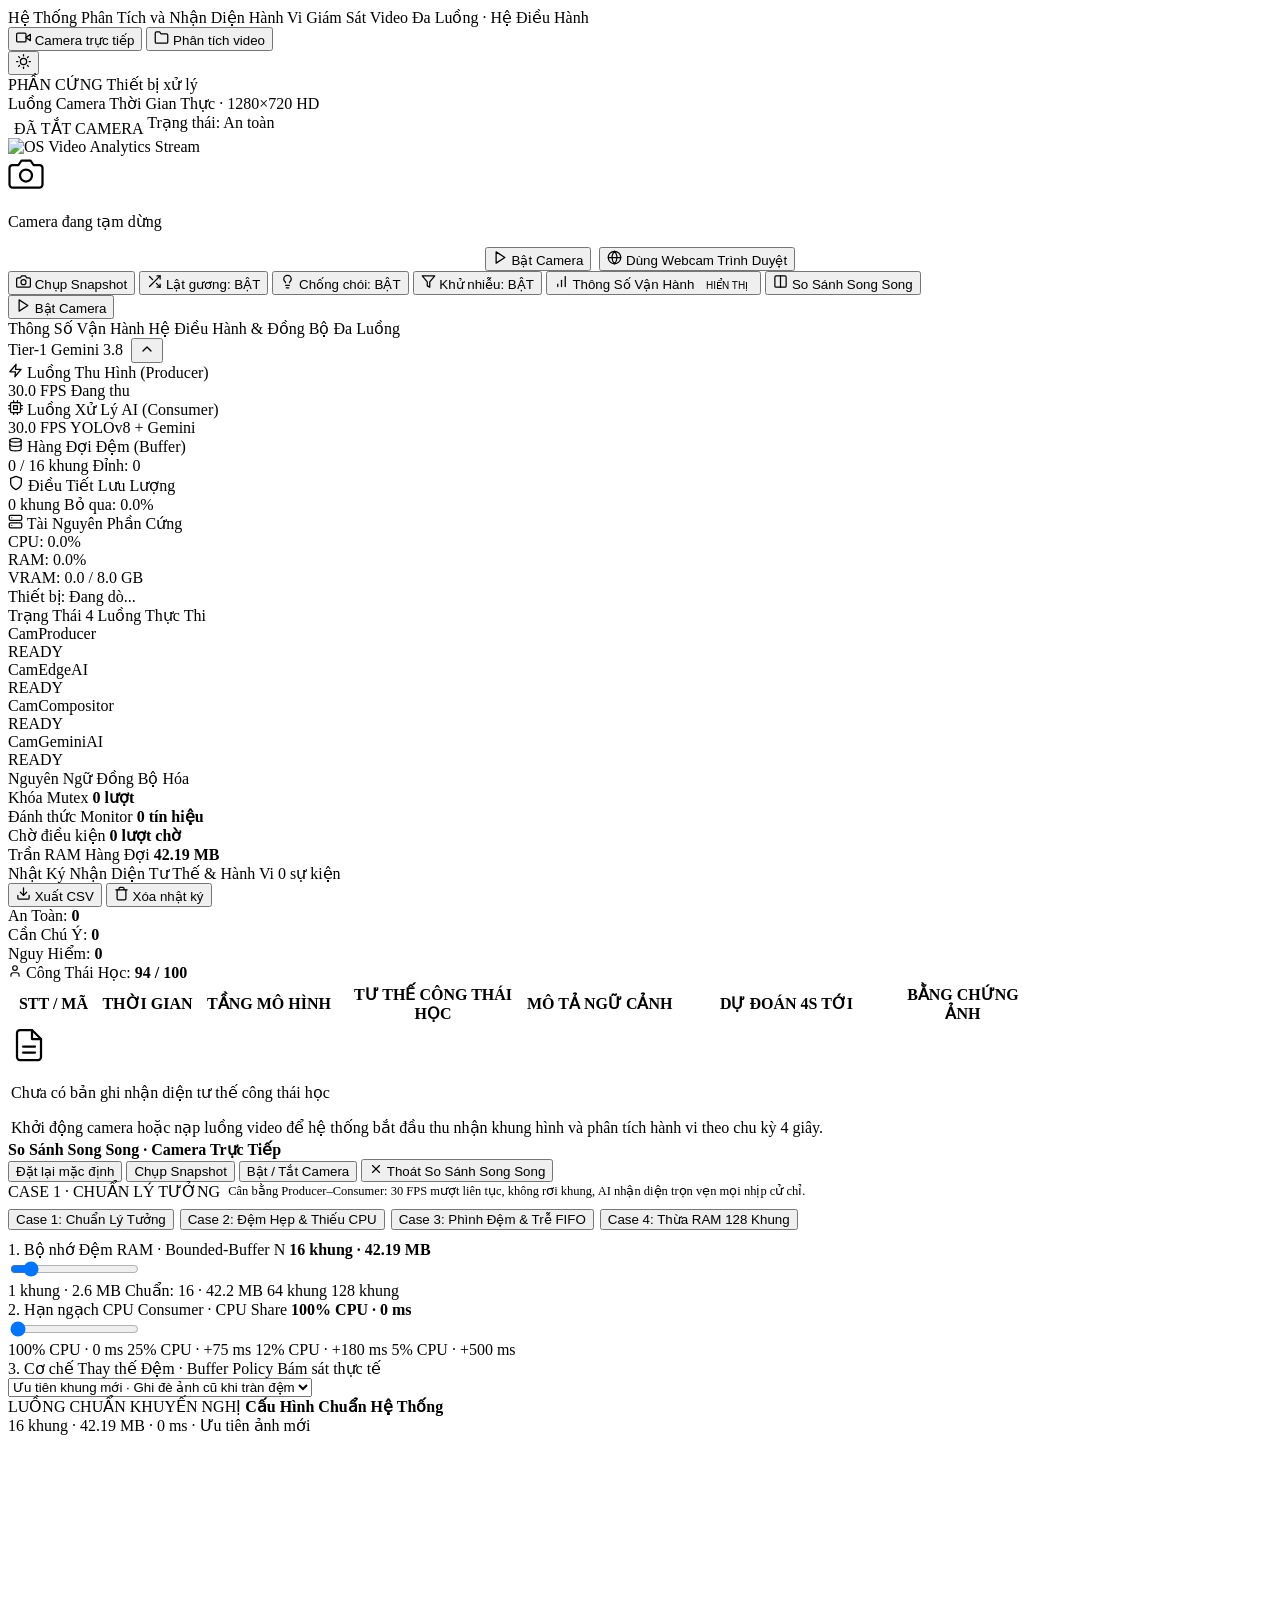
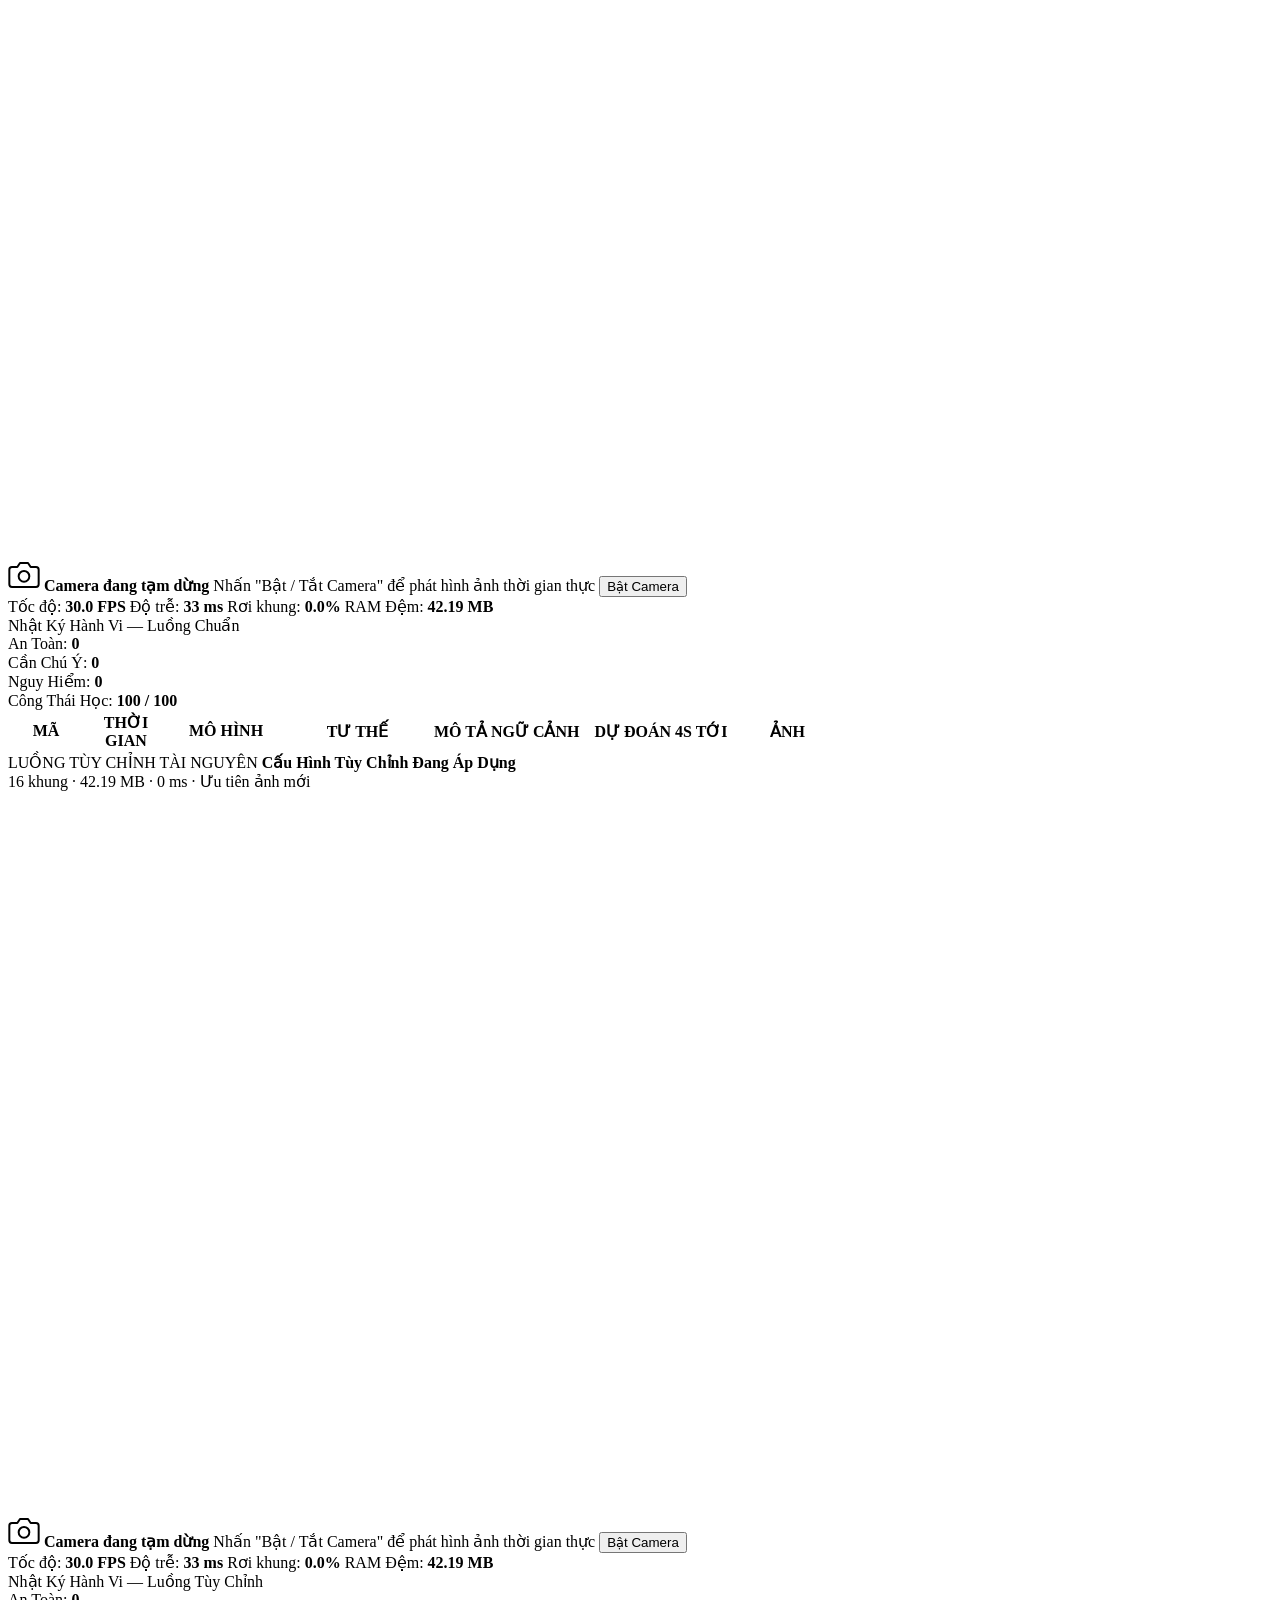
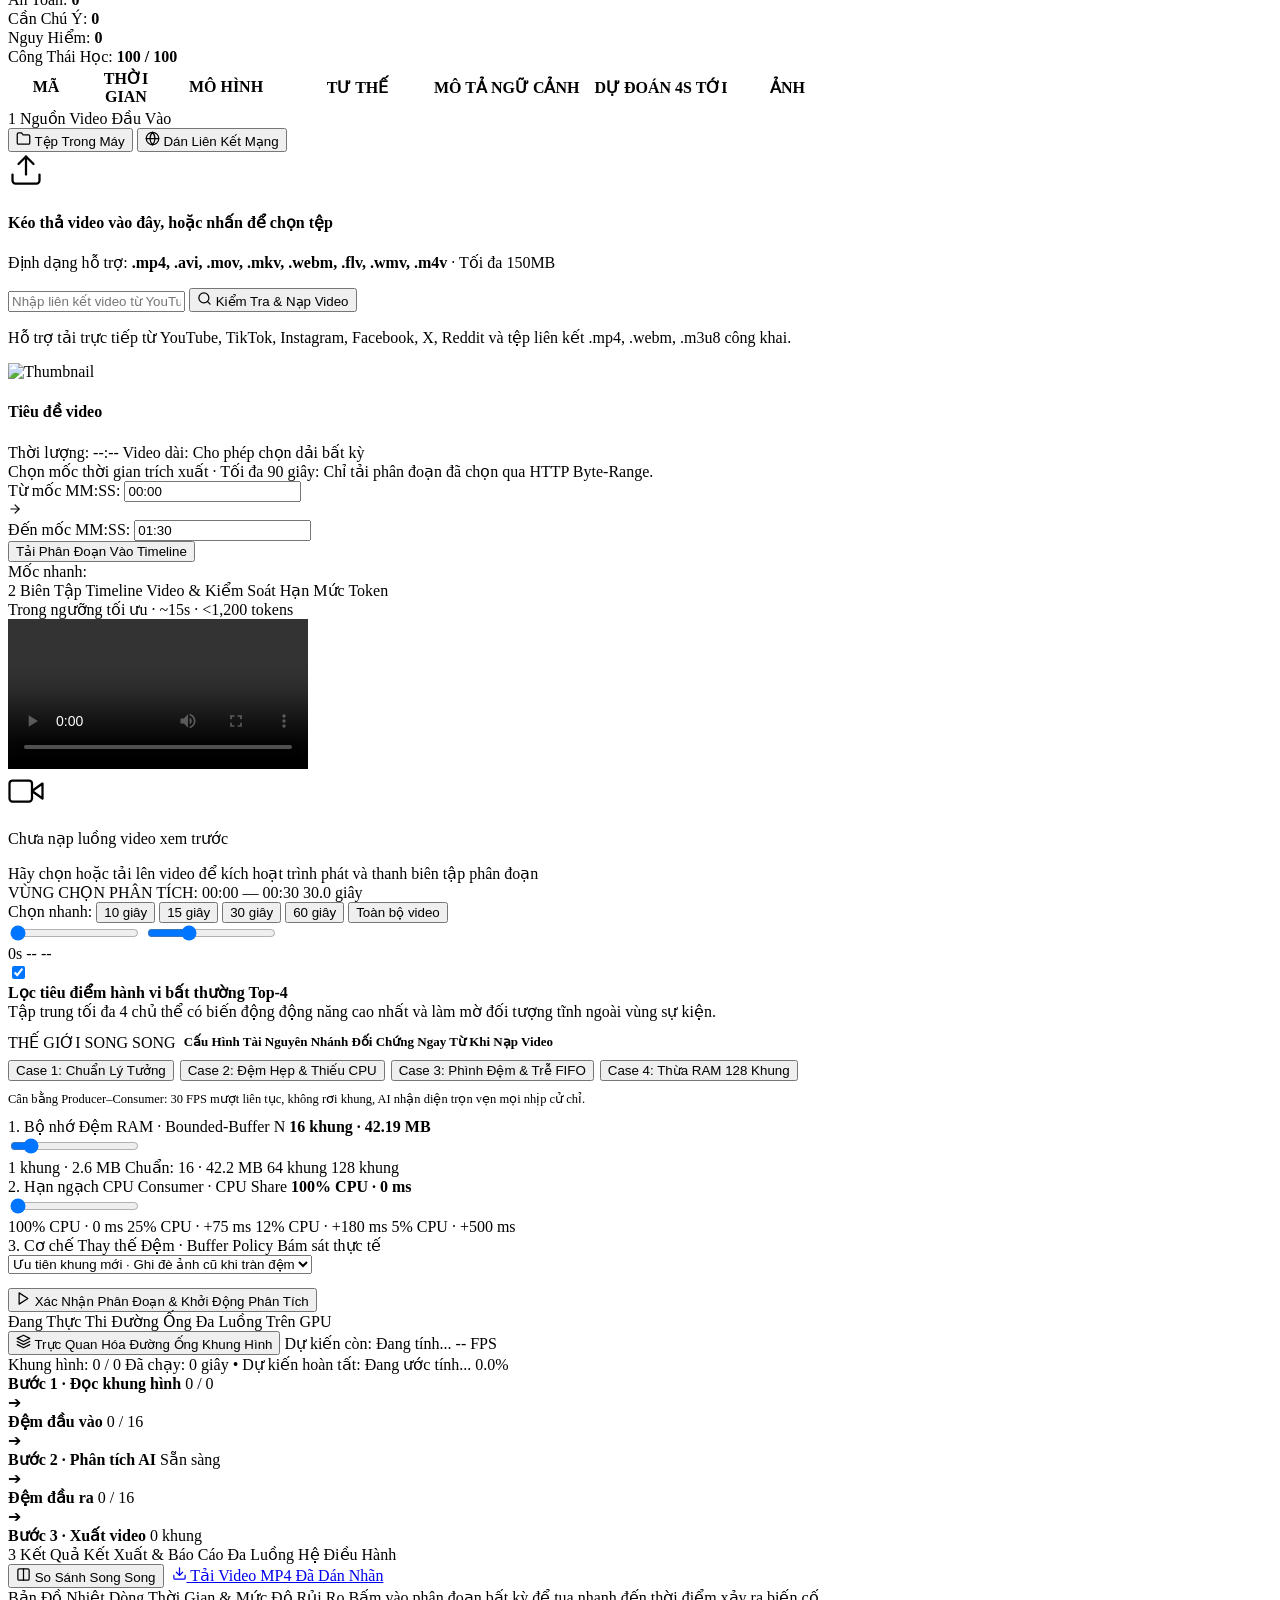
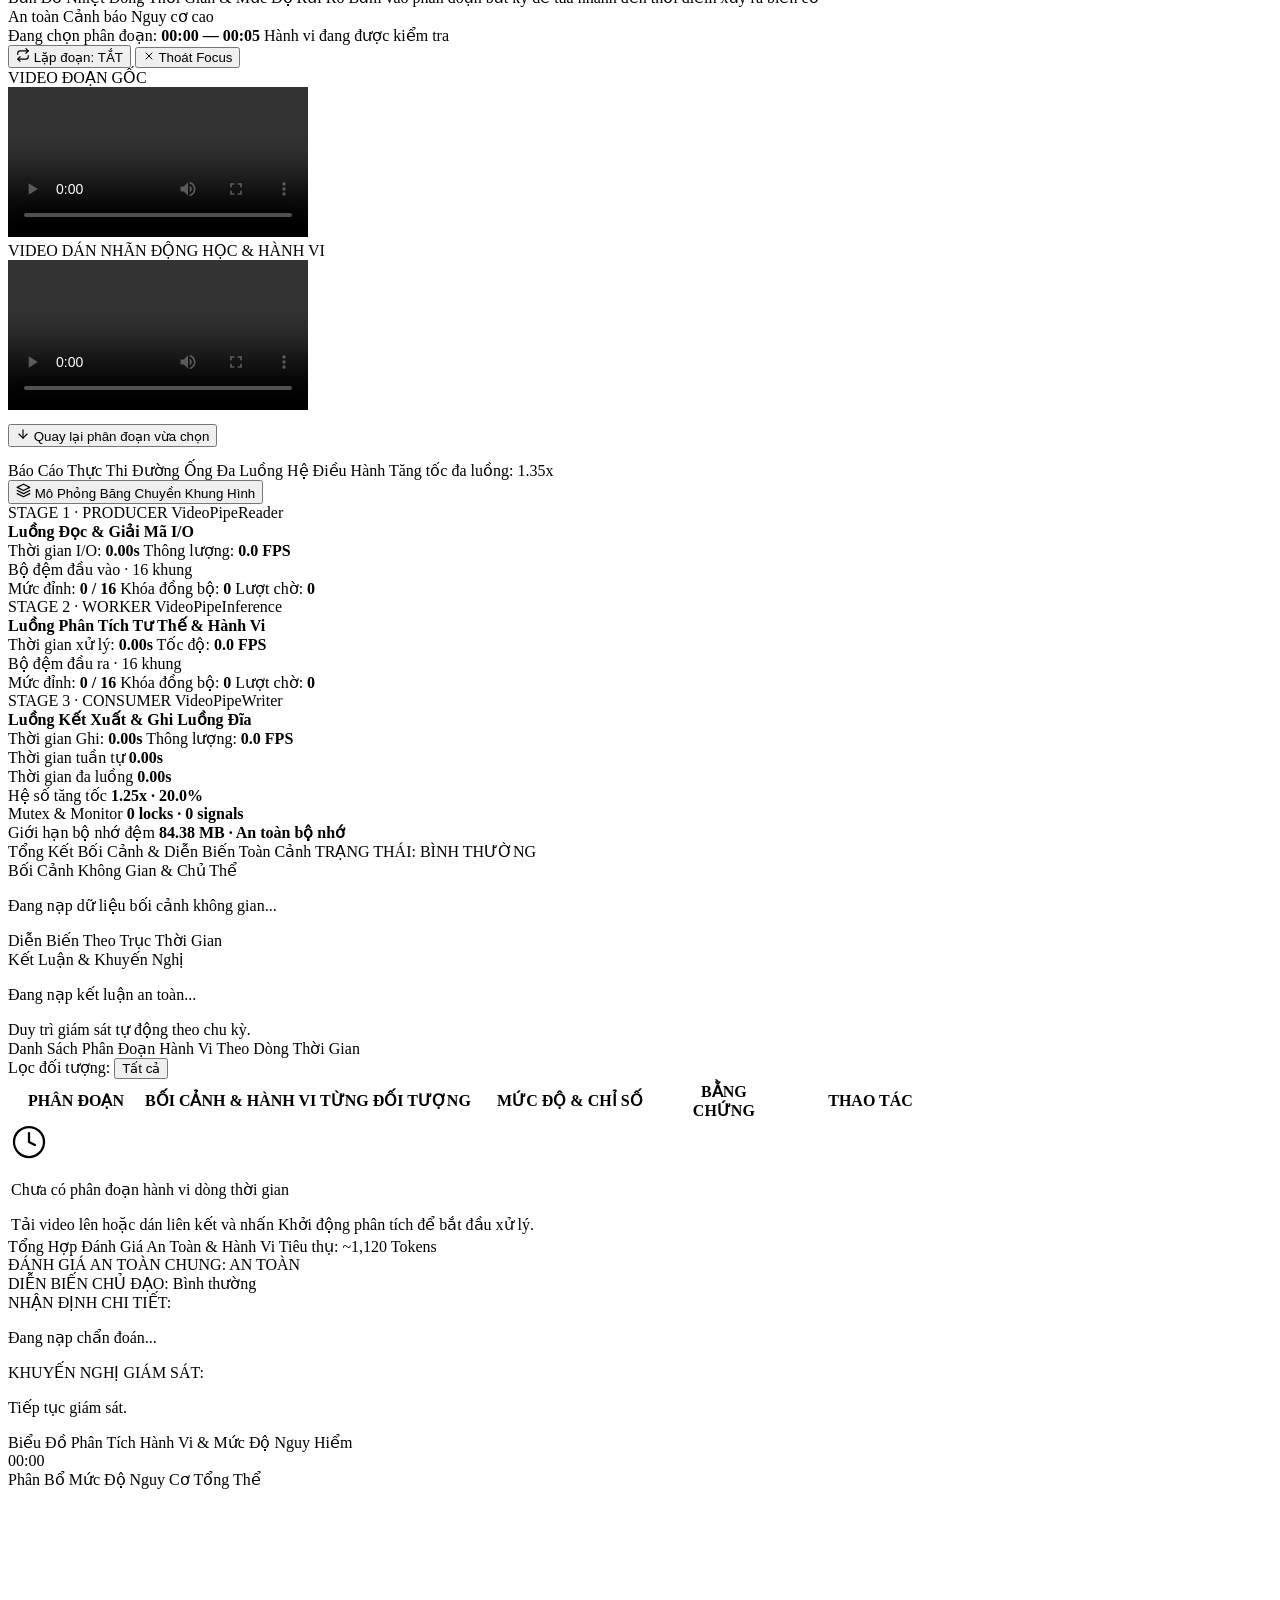
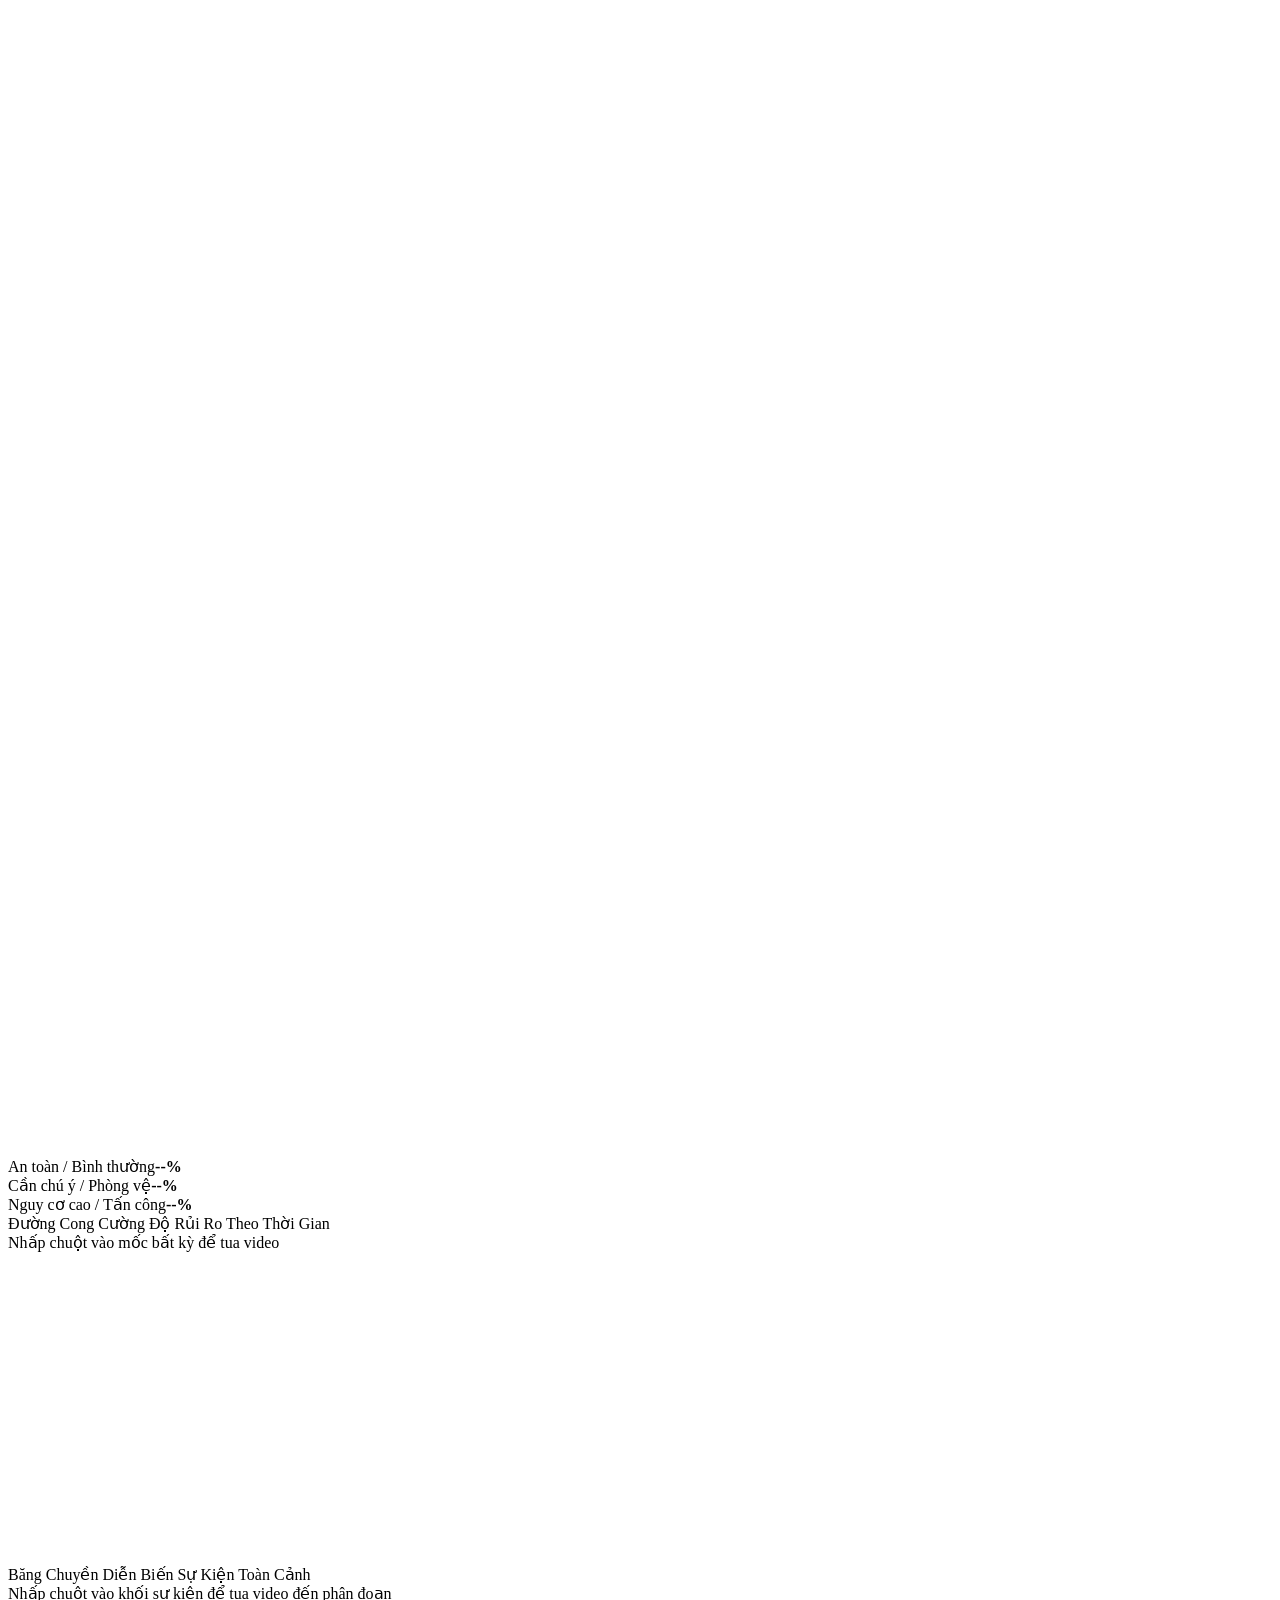
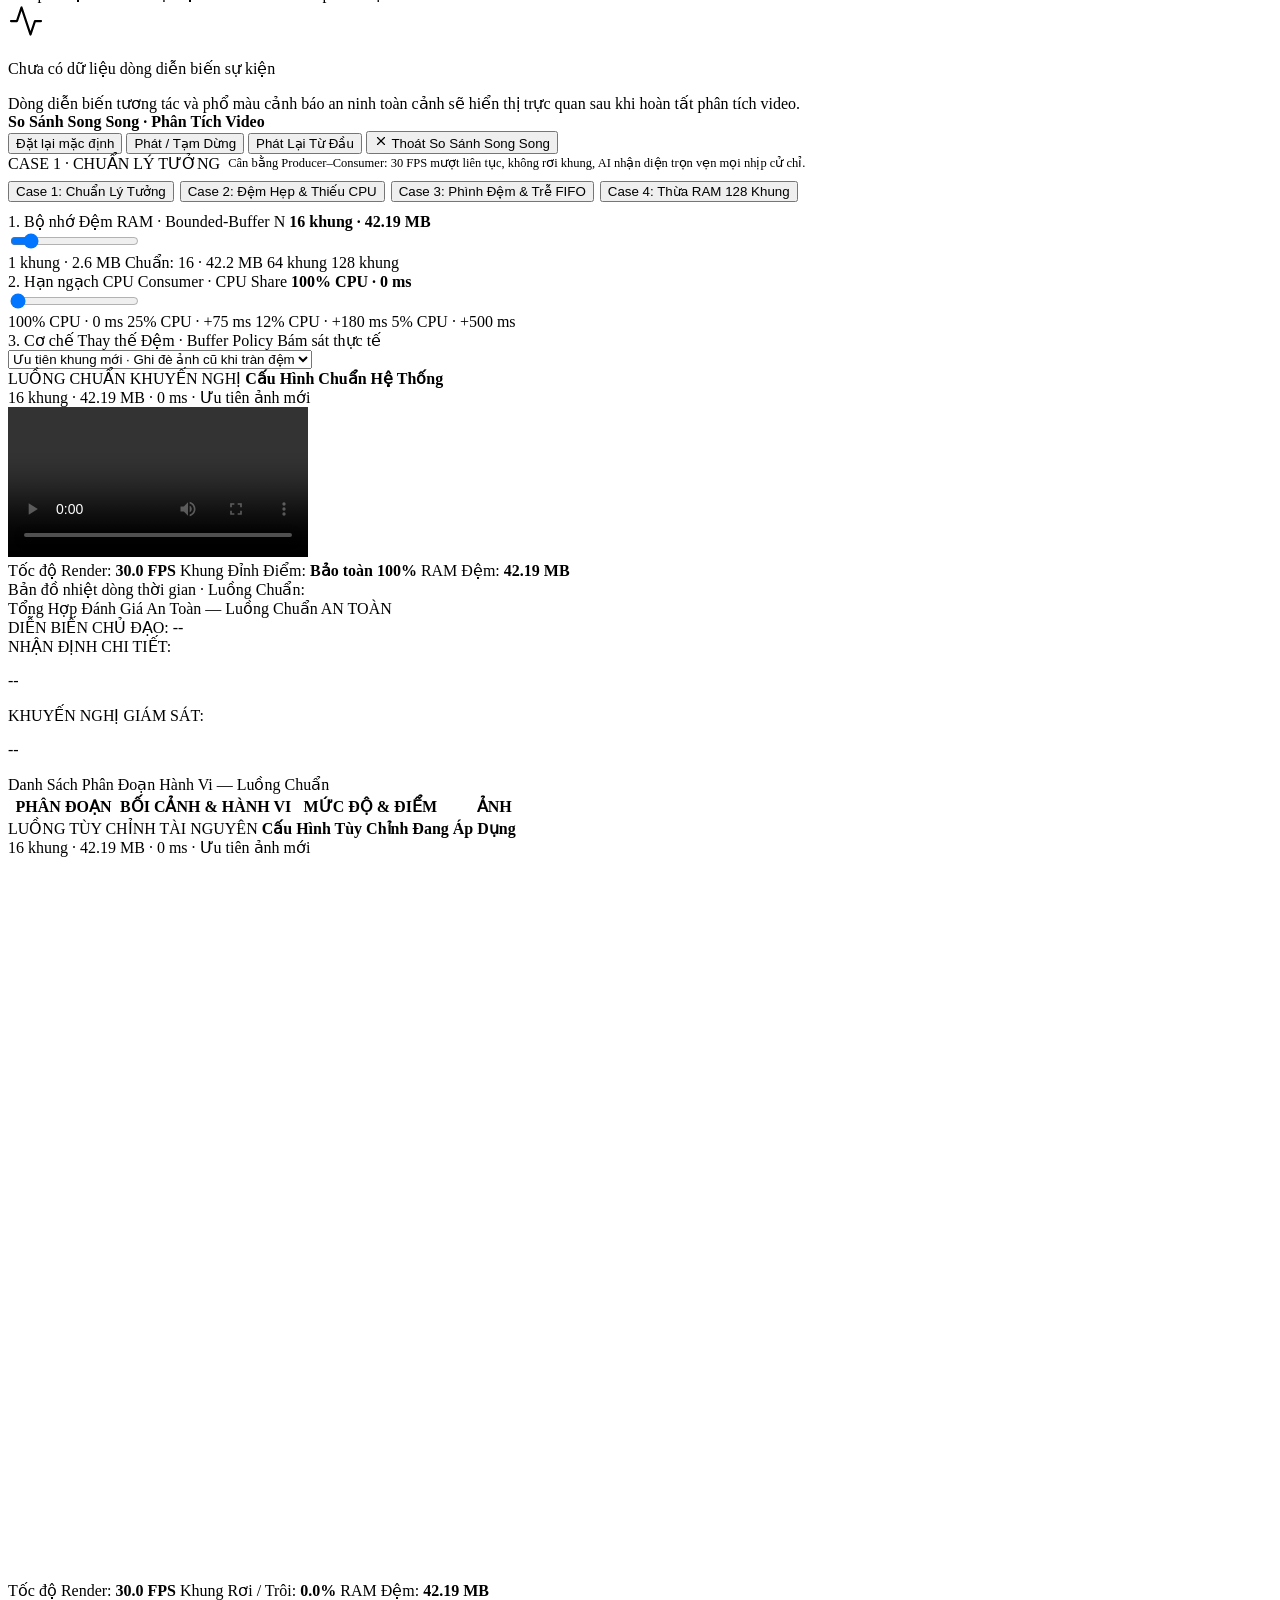
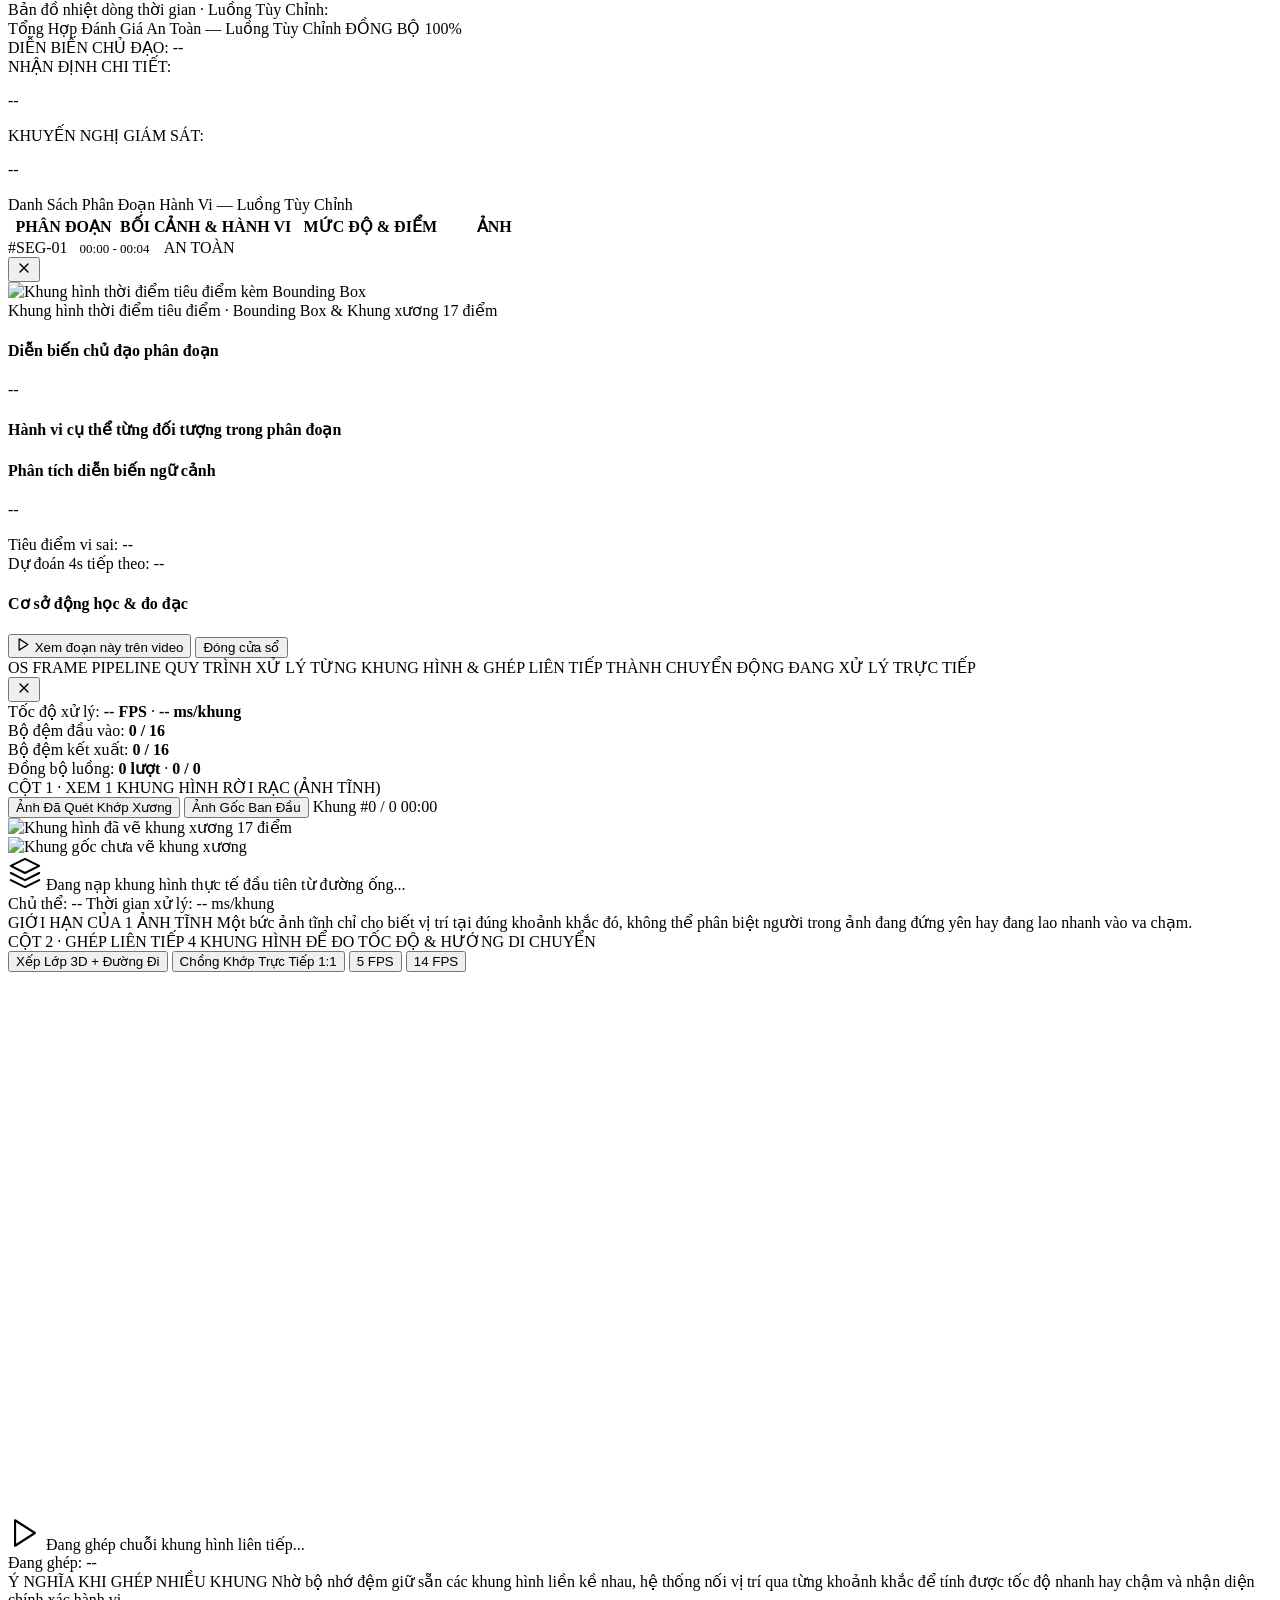
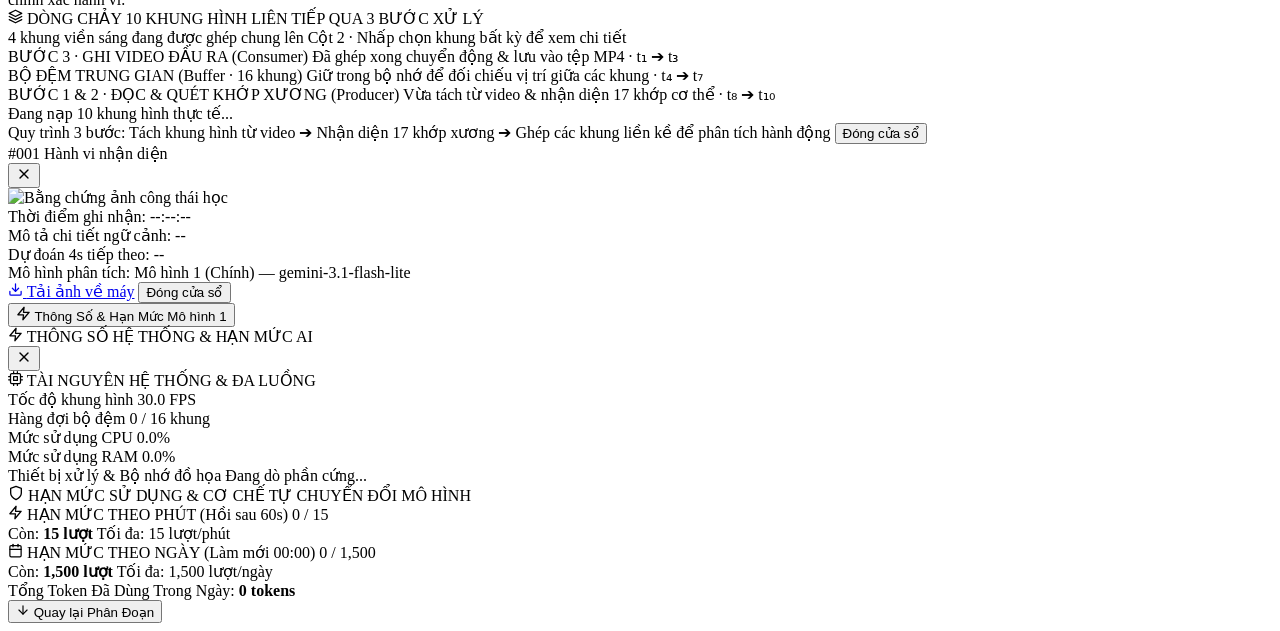
==== commit 64fffc84: "fix(os-ai): remove T1-T4 machine labels, sync ideal logs before/after split view, and clarify 4 OS r" ====
--- a/ui/templates/index.html
+++ b/ui/templates/index.html
@@ -362,6 +362,18 @@
 
                 <!-- THANH CHỈNH TÀI NGUYÊN HỆ ĐIỀU HÀNH NGANG TOÀN MÀN HÌNH -->
                 <div class="split-inline-tuner">
+                    <div style="display: flex; align-items: center; justify-content: space-between; flex-wrap: wrap; gap: 8px; margin-bottom: 10px;">
+                        <div style="display: flex; align-items: center; gap: 8px; flex-wrap: wrap;">
+                            <span class="badge badge-safe mono" id="live-os-case-badge">CASE 1 · CHUẨN LÝ TƯỞNG</span>
+                            <span style="font-size: 12.5px; color: var(--text-secondary);" id="live-os-case-desc">Cân bằng Producer–Consumer: 30 FPS mượt liên tục, không rơi khung, AI nhận diện trọn vẹn mọi nhịp cử chỉ.</span>
+                        </div>
+                        <div style="display: flex; align-items: center; gap: 6px; flex-wrap: wrap;">
+                            <button type="button" class="btn btn-xs btn-outline" onclick="applySplitResourcePreset(16, 0, 'drop_oldest')">Case 1: Chuẩn Lý Tưởng</button>
+                            <button type="button" class="btn btn-xs btn-outline" onclick="applySplitResourcePreset(2, 220, 'drop_oldest')">Case 2: Đệm Hẹp &amp; Thiếu CPU</button>
+                            <button type="button" class="btn btn-xs btn-outline" onclick="applySplitResourcePreset(64, 160, 'block_fifo')">Case 3: Phình Đệm &amp; Trễ FIFO</button>
+                            <button type="button" class="btn btn-xs btn-outline" onclick="applySplitResourcePreset(128, 0, 'drop_oldest')">Case 4: Thừa RAM 128 Khung</button>
+                        </div>
+                    </div>
                     <div class="sit-controls-grid">
                         <div class="sit-control-box">
                             <div class="sit-ctrl-head">
@@ -736,11 +748,13 @@
                             <strong style="font-size: 13px;">Cấu Hình Tài Nguyên Nhánh Đối Chứng Ngay Từ Khi Nạp Video</strong>
                         </div>
                         <div style="display: flex; align-items: center; gap: 6px; flex-wrap: wrap;">
-                            <button type="button" class="btn btn-xs btn-outline preflight-z-btn" id="pf-btn-ideal" onclick="selectPreflightZPreset('ideal', 16, 0, 'drop_oldest')">Chuẩn Lý Tưởng · 16 khung · 100% CPU</button>
-                            <button type="button" class="btn btn-xs btn-outline preflight-z-btn" id="pf-btn-starve" onclick="selectPreflightZPreset('starve', 2, 180, 'drop_oldest')">Thiếu CPU &amp; Đệm Hẹp · 2 khung · 12% CPU</button>
-                            <button type="button" class="btn btn-xs btn-outline preflight-z-btn" id="pf-btn-bloat" onclick="selectPreflightZPreset('bloat', 64, 150, 'block_fifo')">Phình Đệm FIFO · 64 khung · 14% CPU</button>
-                        </div>
-                    </div>
+                            <button type="button" class="btn btn-xs btn-outline preflight-z-btn" id="pf-btn-ideal" onclick="selectPreflightZPreset('ideal', 16, 0, 'drop_oldest')">Case 1: Chuẩn Lý Tưởng</button>
+                            <button type="button" class="btn btn-xs btn-outline preflight-z-btn" id="pf-btn-starve" onclick="selectPreflightZPreset('starve', 2, 220, 'drop_oldest')">Case 2: Đệm Hẹp &amp; Thiếu CPU</button>
+                            <button type="button" class="btn btn-xs btn-outline preflight-z-btn" id="pf-btn-bloat" onclick="selectPreflightZPreset('bloat', 64, 160, 'block_fifo')">Case 3: Phình Đệm &amp; Trễ FIFO</button>
+                            <button type="button" class="btn btn-xs btn-outline preflight-z-btn" id="pf-btn-overram" onclick="selectPreflightZPreset('overram', 128, 0, 'drop_oldest')">Case 4: Thừa RAM 128 Khung</button>
+                        </div>
+                    </div>
+                    <div style="margin-bottom: 10px; font-size: 12.5px; color: var(--text-secondary);" id="pf-os-case-desc">Cân bằng Producer–Consumer: 30 FPS mượt liên tục, không rơi khung, AI nhận diện trọn vẹn mọi nhịp cử chỉ.</div>
                     <div class="sit-controls-grid">
                         <div class="sit-control-box">
                             <div class="sit-ctrl-head">
@@ -1193,6 +1207,18 @@
 
                 <!-- THANH CHỈNH TÀI NGUYÊN HỆ ĐIỀU HÀNH NGANG TOÀN MÀN HÌNH -->
                 <div class="split-inline-tuner" id="video-os-setup-box">
+                    <div style="display: flex; align-items: center; justify-content: space-between; flex-wrap: wrap; gap: 8px; margin-bottom: 10px;">
+                        <div style="display: flex; align-items: center; gap: 8px; flex-wrap: wrap;">
+                            <span class="badge badge-safe mono" id="vid-os-case-badge">CASE 1 · CHUẨN LÝ TƯỞNG</span>
+                            <span style="font-size: 12.5px; color: var(--text-secondary);" id="vid-os-case-desc">Cân bằng Producer–Consumer: 30 FPS mượt liên tục, không rơi khung, AI nhận diện trọn vẹn mọi nhịp cử chỉ.</span>
+                        </div>
+                        <div style="display: flex; align-items: center; gap: 6px; flex-wrap: wrap;">
+                            <button type="button" class="btn btn-xs btn-outline" onclick="applySplitResourcePreset(16, 0, 'drop_oldest')">Case 1: Chuẩn Lý Tưởng</button>
+                            <button type="button" class="btn btn-xs btn-outline" onclick="applySplitResourcePreset(2, 220, 'drop_oldest')">Case 2: Đệm Hẹp &amp; Thiếu CPU</button>
+                            <button type="button" class="btn btn-xs btn-outline" onclick="applySplitResourcePreset(64, 160, 'block_fifo')">Case 3: Phình Đệm &amp; Trễ FIFO</button>
+                            <button type="button" class="btn btn-xs btn-outline" onclick="applySplitResourcePreset(128, 0, 'drop_oldest')">Case 4: Thừa RAM 128 Khung</button>
+                        </div>
+                    </div>
                     <div class="sit-controls-grid">
                         <div class="sit-control-box">
                             <div class="sit-ctrl-head">
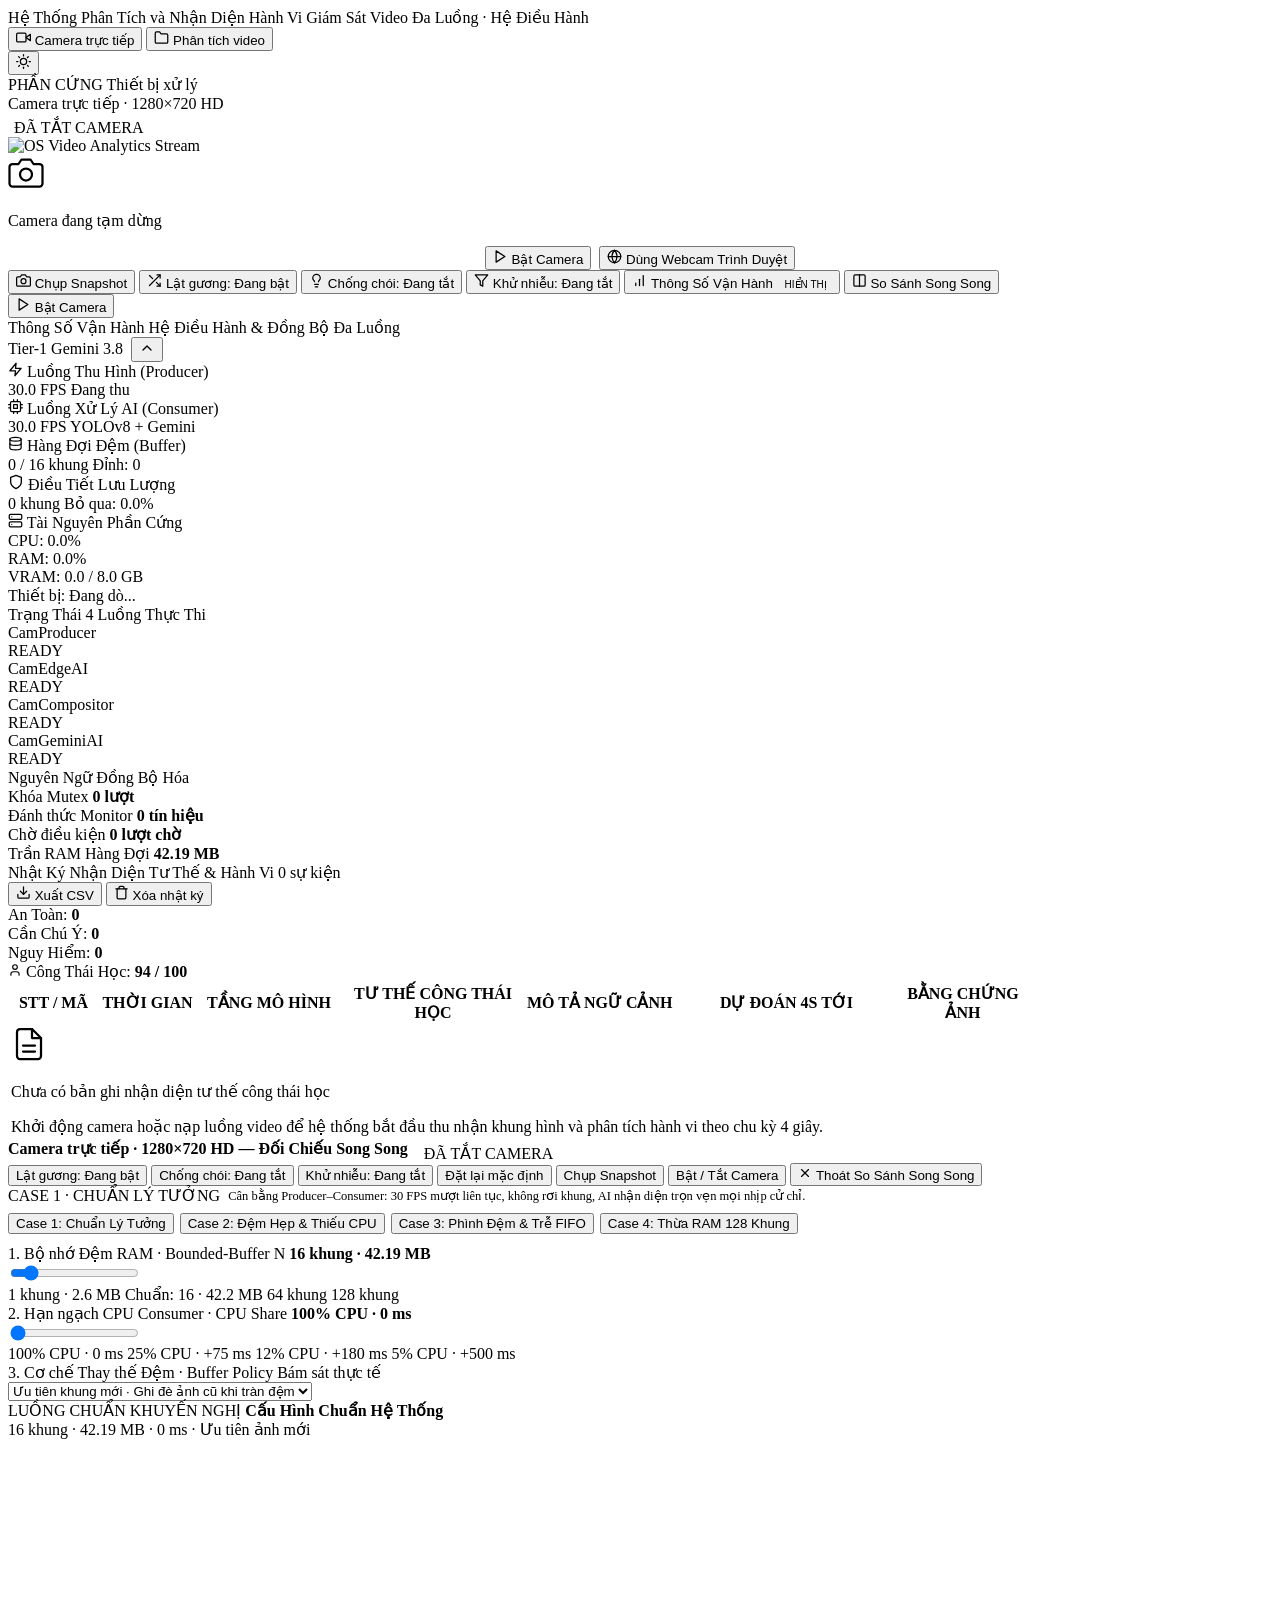
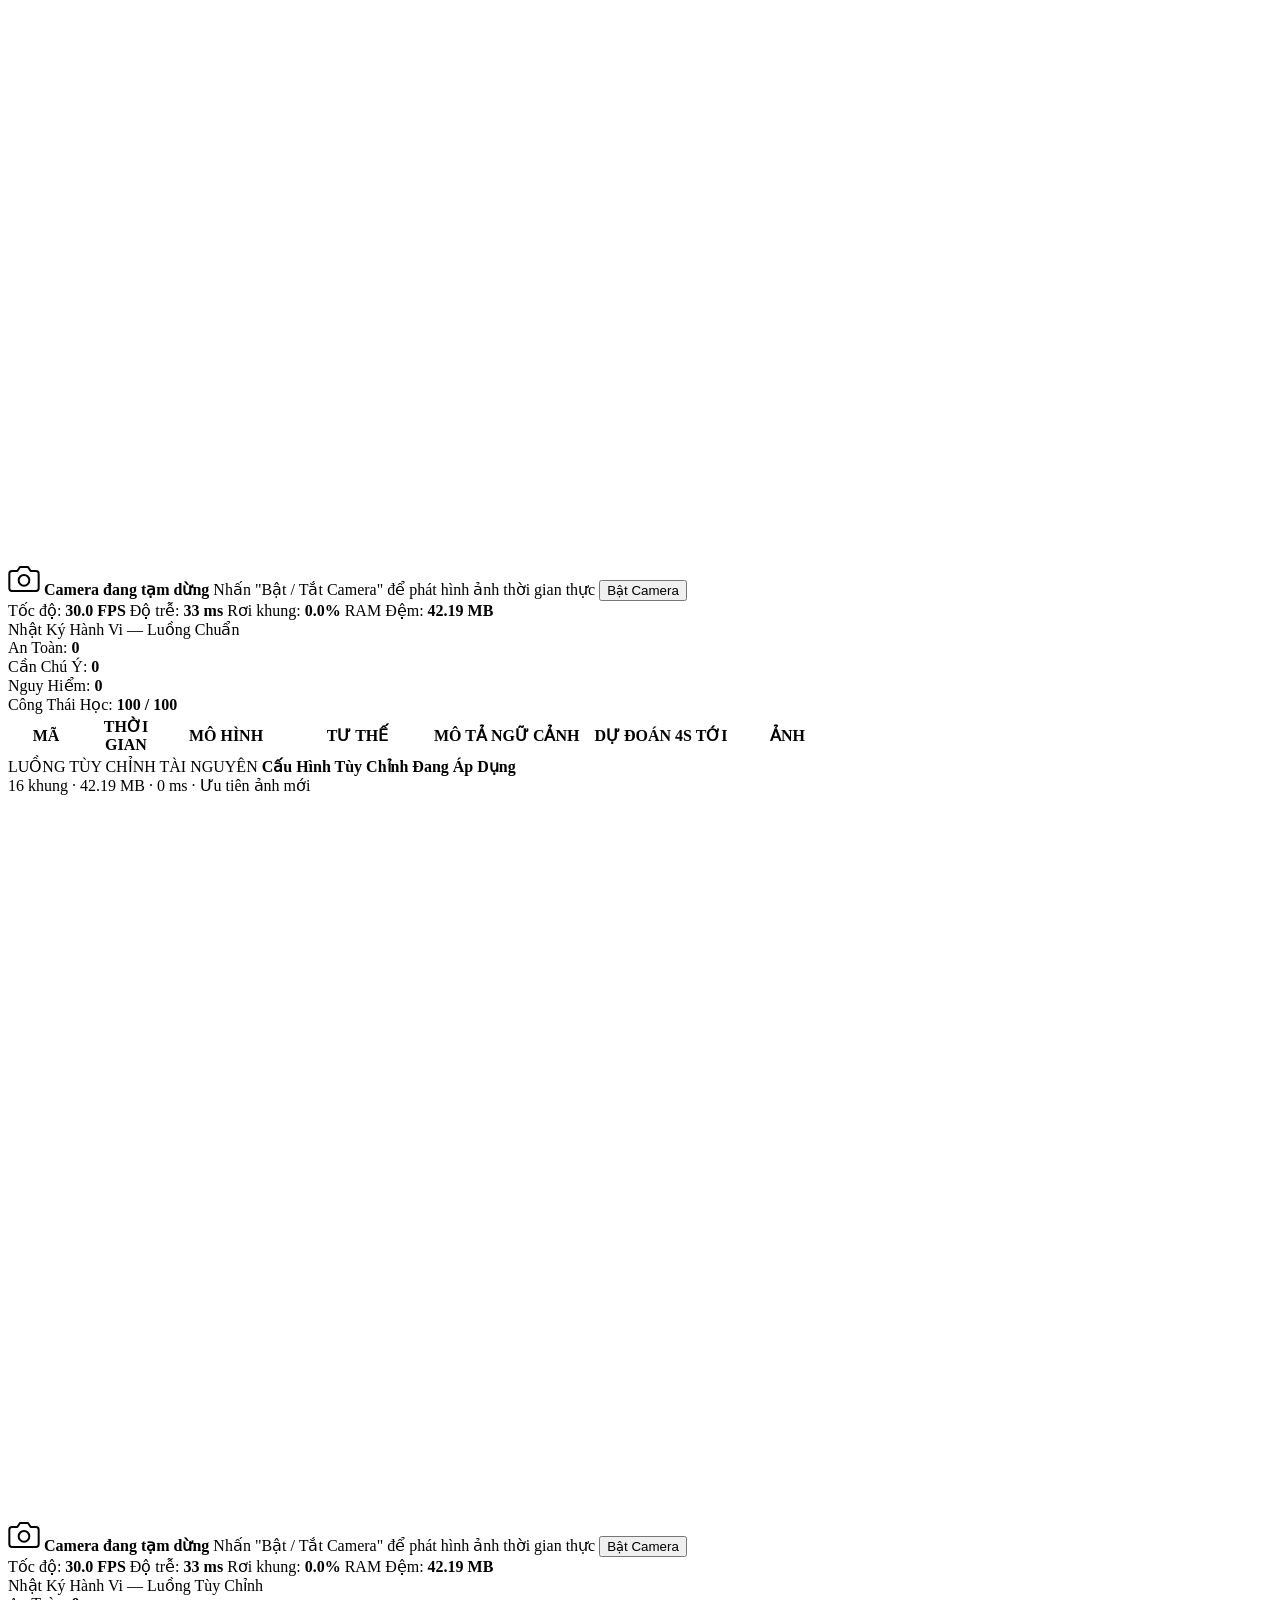
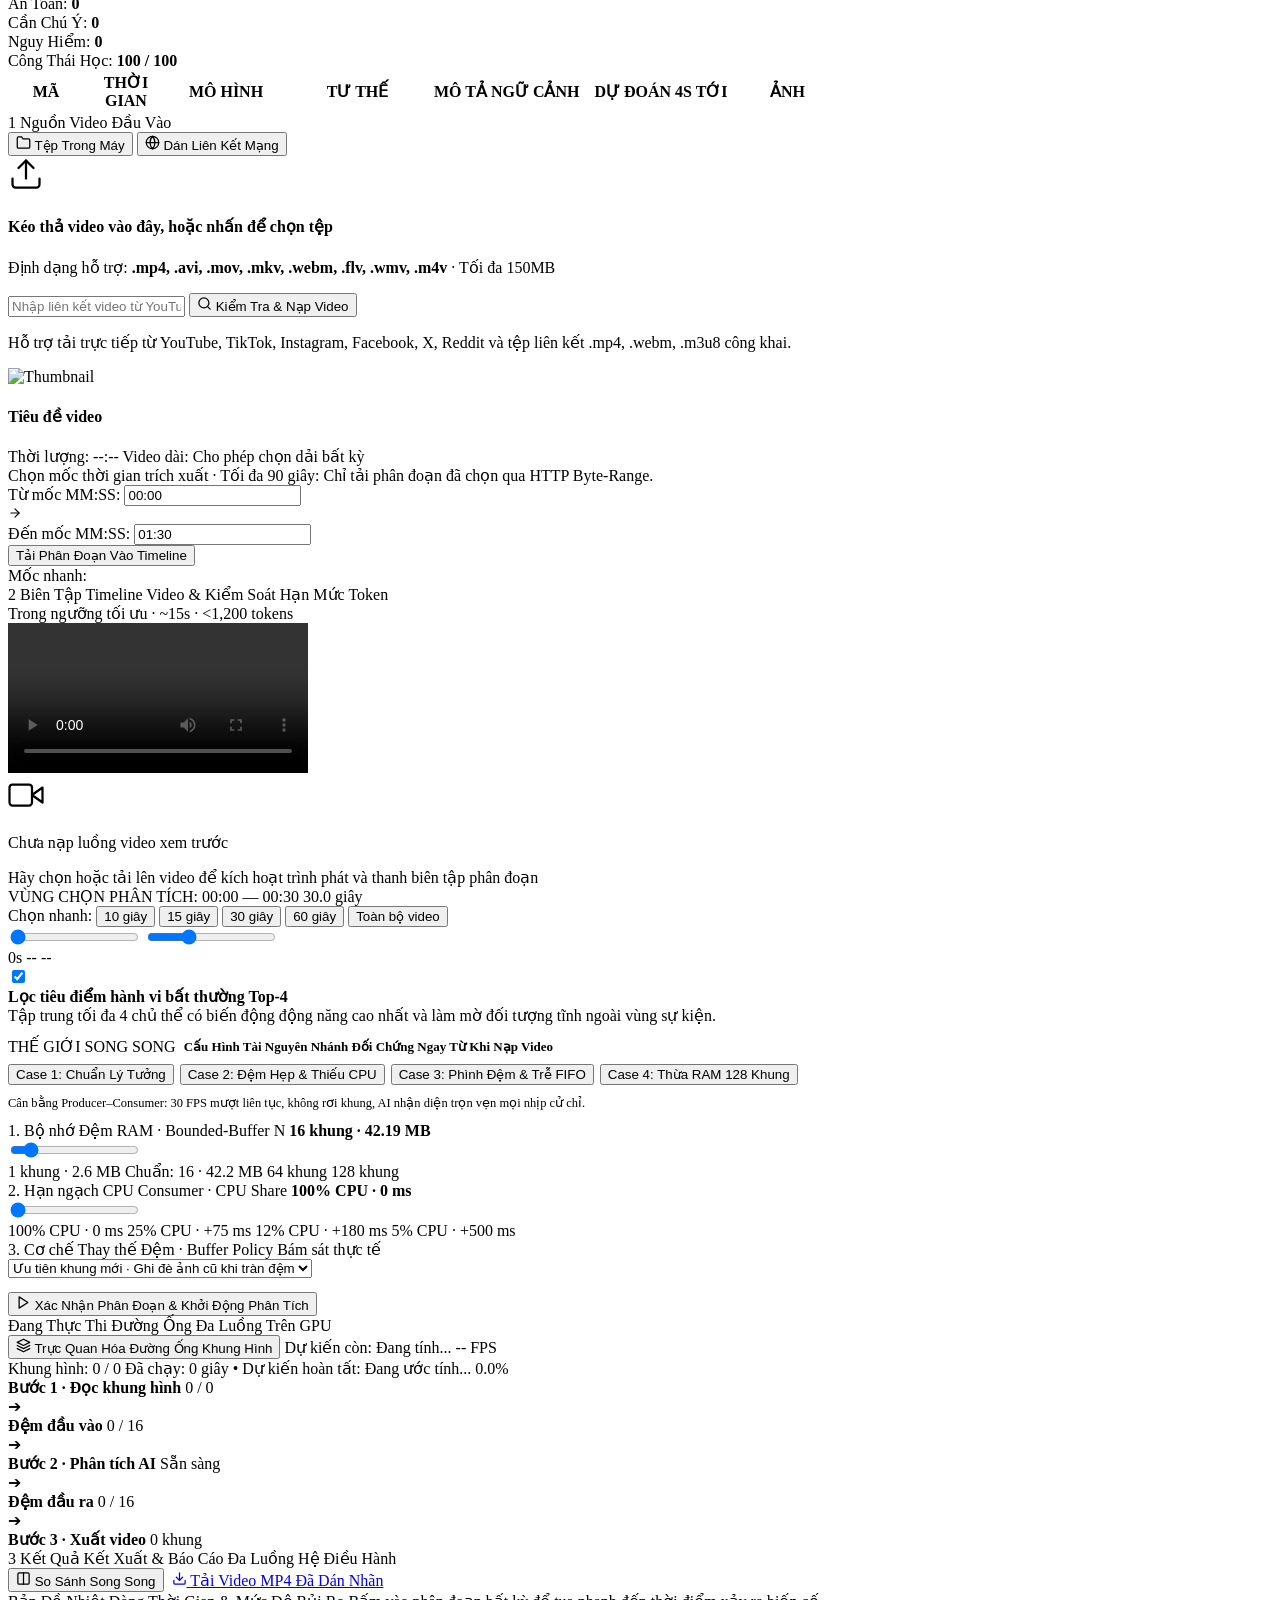
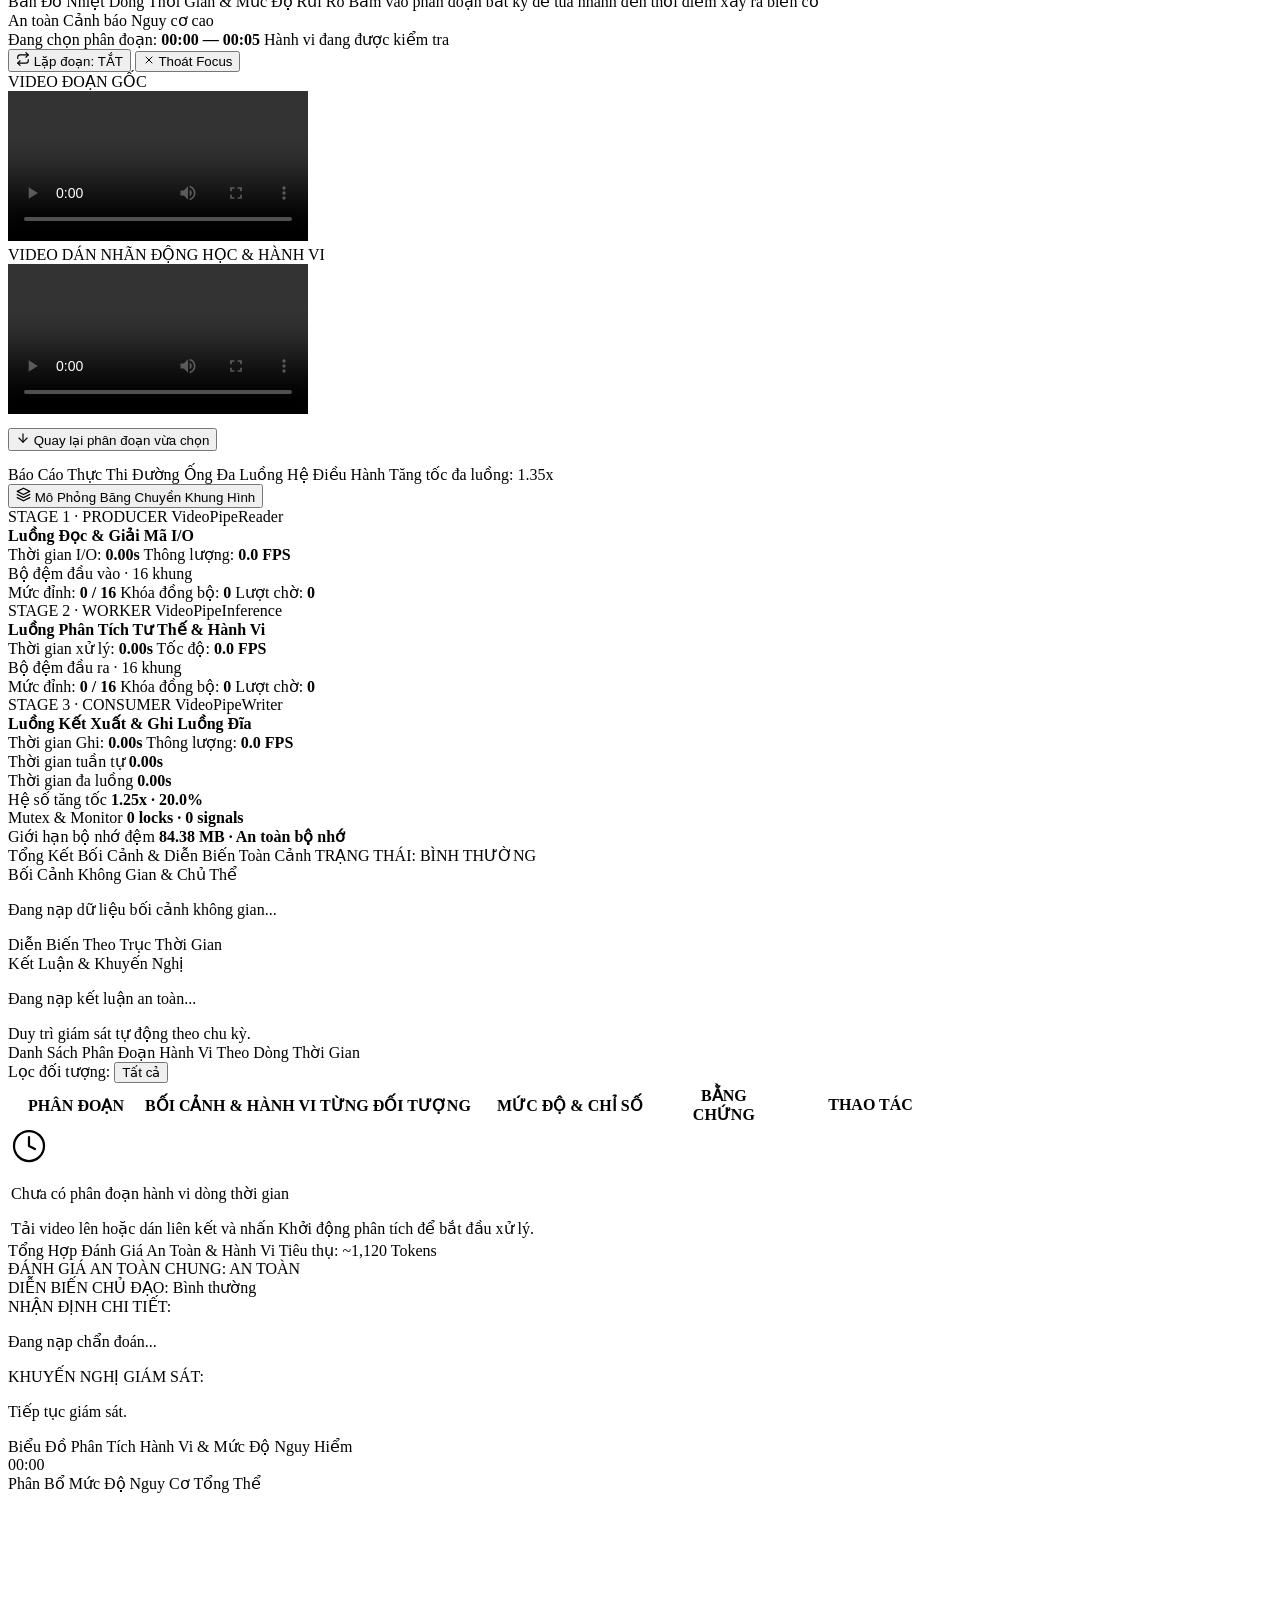
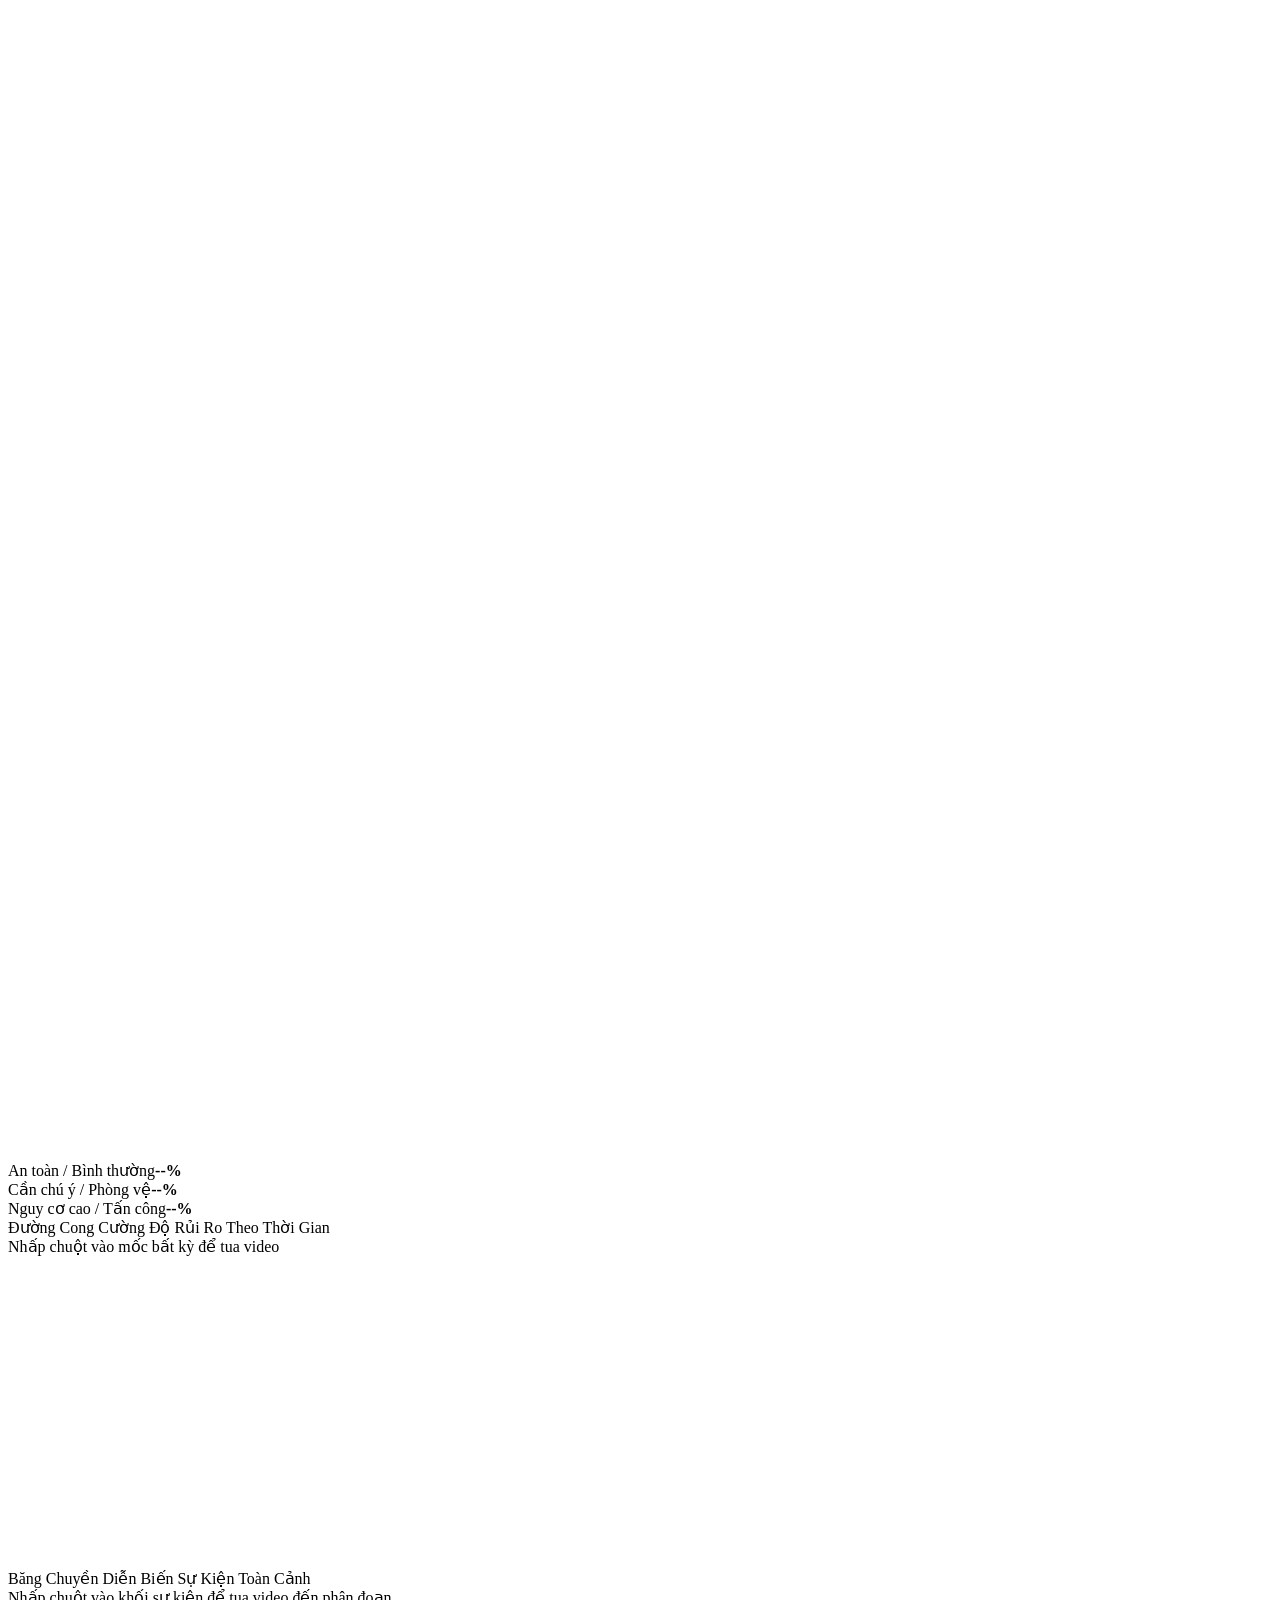
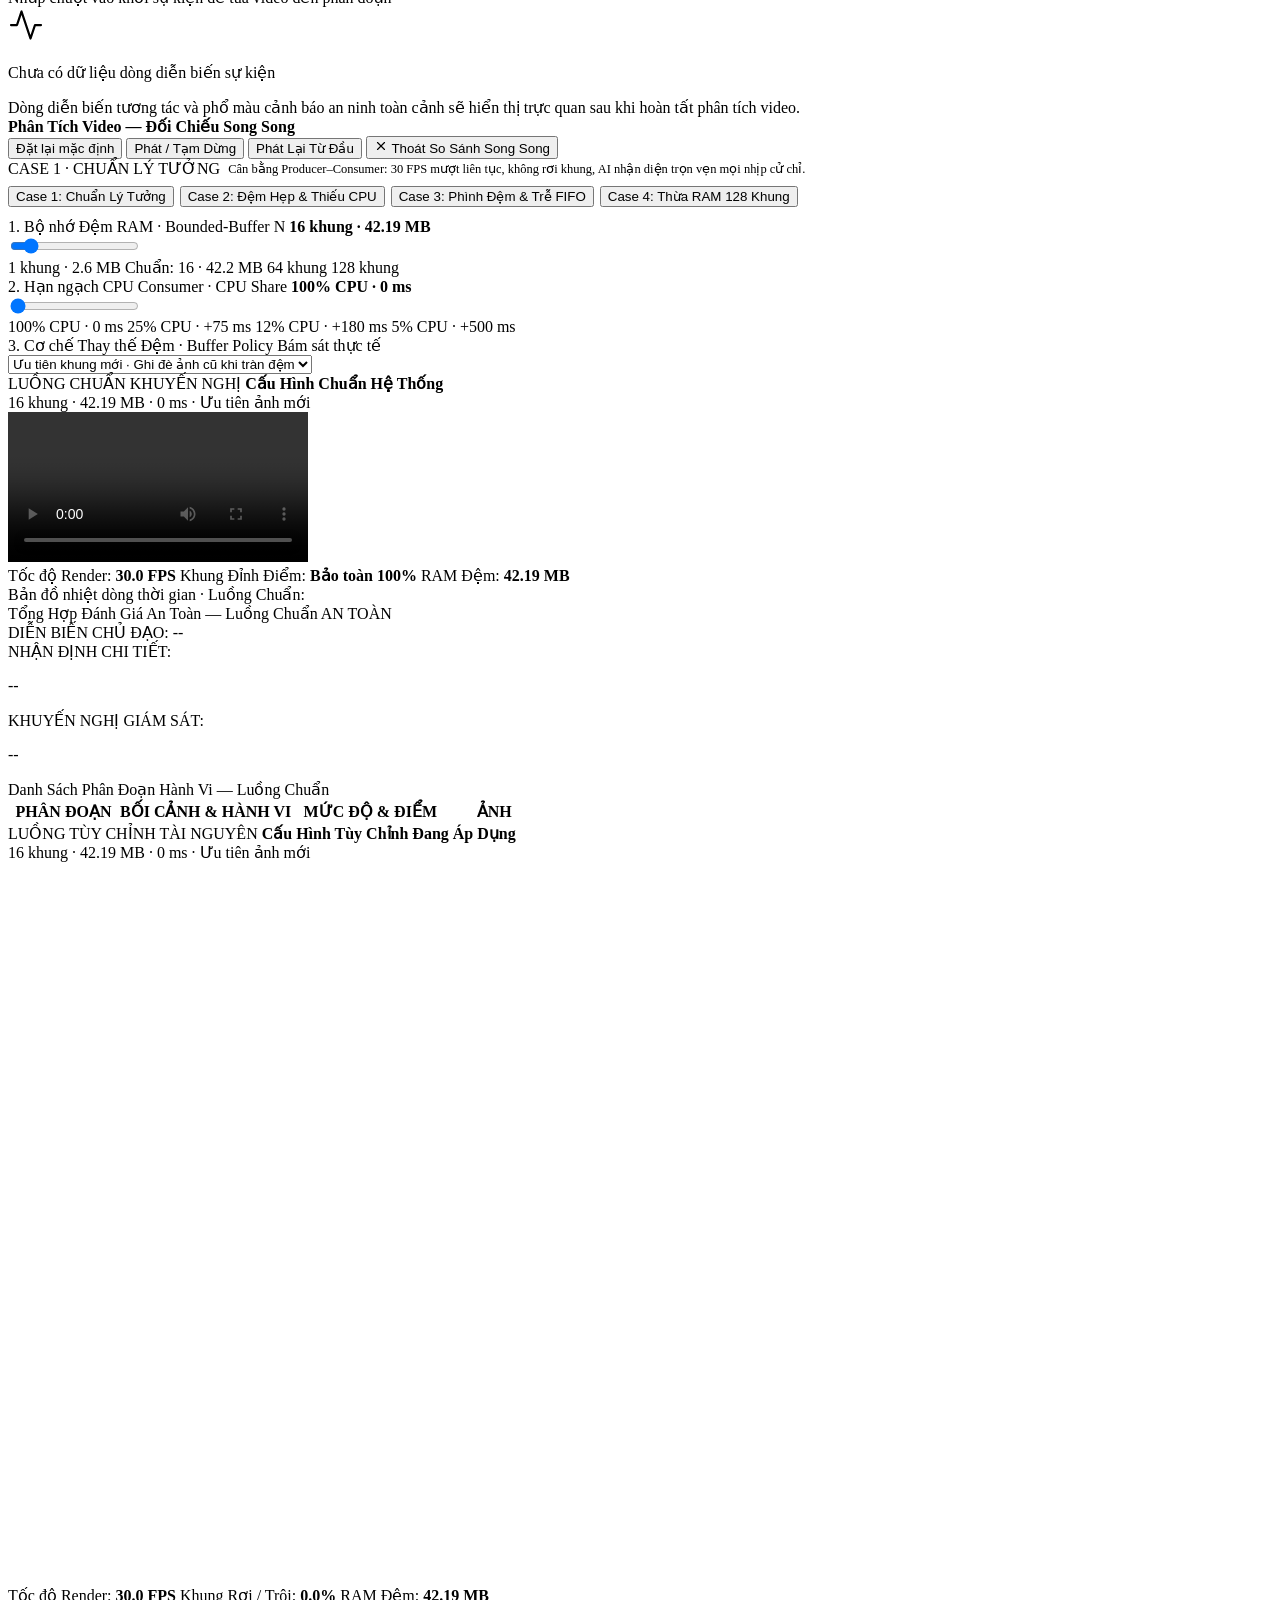
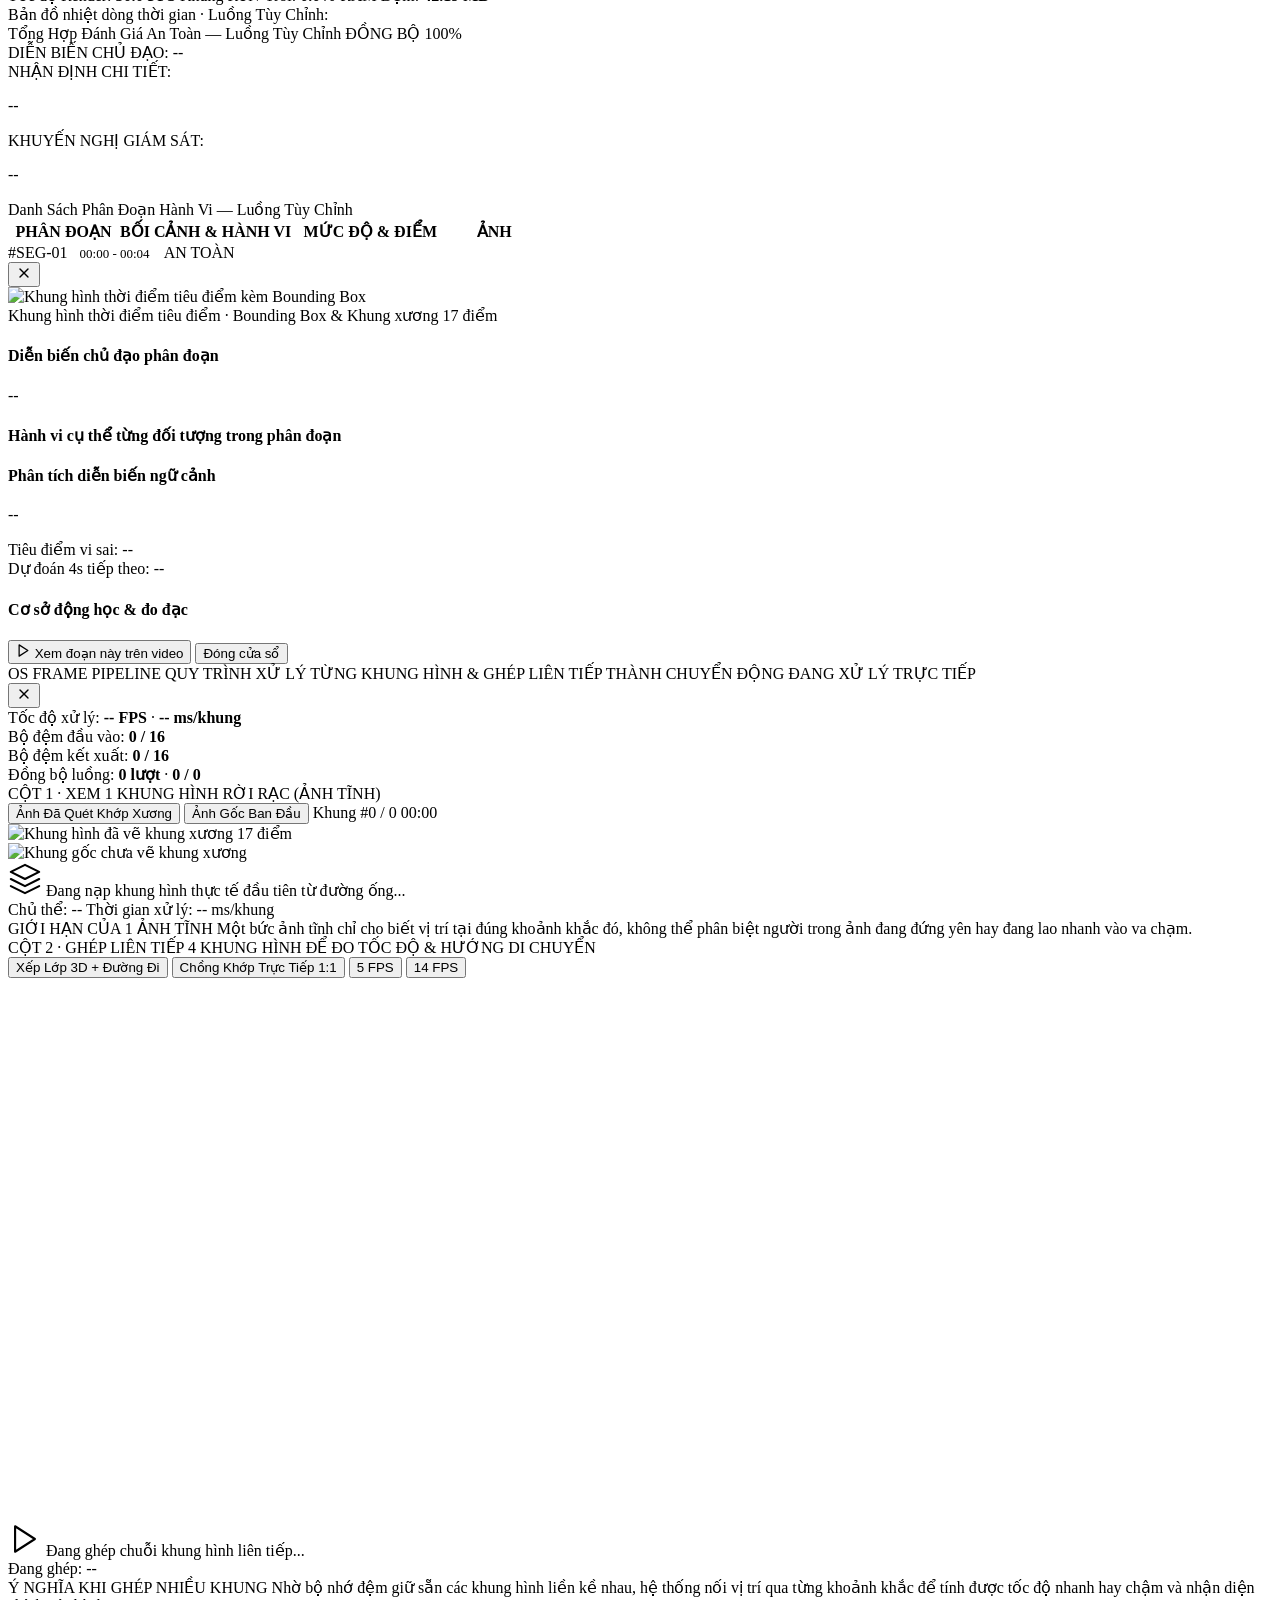
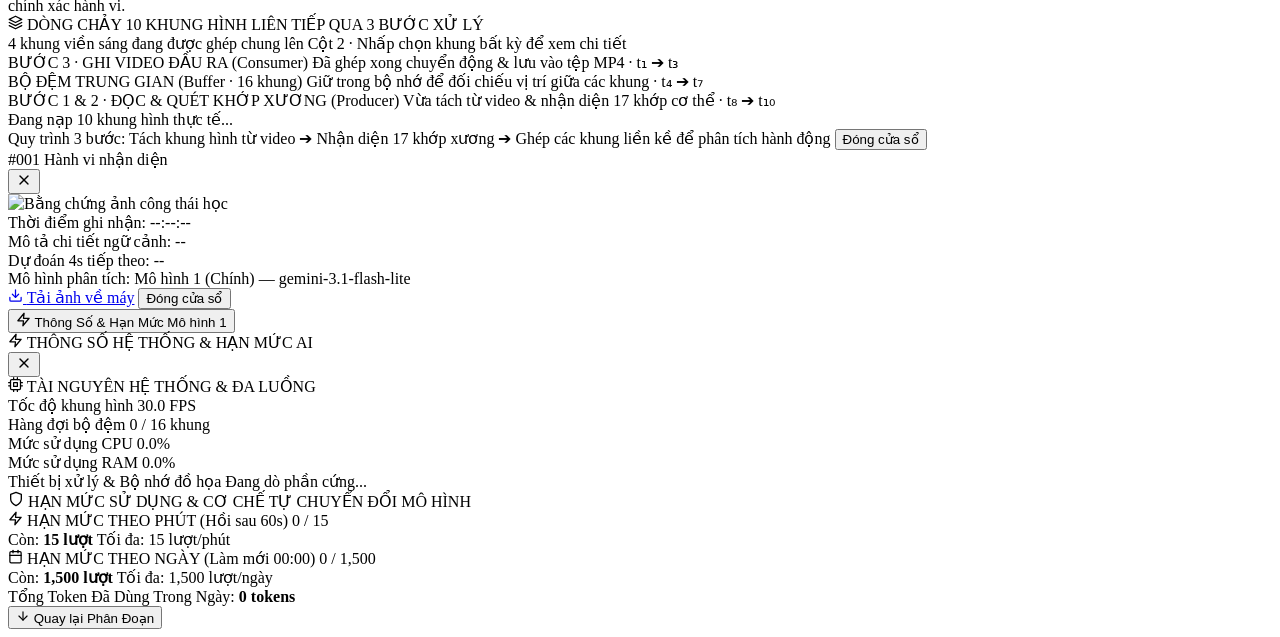
==== commit efc6fd69: "Refactor camera header, unify status badges, default enhancer states, and sync parallel report scrol" ====
--- a/ui/templates/index.html
+++ b/ui/templates/index.html
@@ -53,15 +53,13 @@
                 <div class="app-card stream-card">
                     <div class="card-header">
                         <div class="card-title">
-                            <span class="indicator-pulse"></span>
-                            <span>Luồng Camera Thời Gian Thực · 1280×720 HD</span>
+                            <span>Camera trực tiếp · 1280×720 HD</span>
                         </div>
                         <div class="header-status-badge">
                             <span class="badge badge-neutral mono" style="display: inline-flex; align-items: center; gap: 6px;">
                                 <span id="live-stream-status-dot" class="stream-status-dot" style="background: var(--accent-crimson); box-shadow: none;"></span>
                                 <span id="live-stream-status-text">ĐÃ TẮT CAMERA</span>
                             </span>
-                            <span id="live-alert-text" class="badge badge-safe mono">Trạng thái: An toàn</span>
                         </div>
                     </div>
 
@@ -88,14 +86,14 @@
                             <button class="btn btn-sm btn-outline" id="btn-manual-snap" onclick="captureManualSnapshot()" title="Chụp lại khung hình ngay lập tức và lưu vào nhật ký">
                                 <svg class="ui-icon" width="15" height="15" viewBox="0 0 24 24" fill="none" stroke="currentColor" stroke-width="2" stroke-linecap="round" stroke-linejoin="round"><path d="M23 19a2 2 0 0 1-2 2H3a2 2 0 0 1-2-2V8a2 2 0 0 1 2-2h4l2-3h6l2 3h4a2 2 0 0 1 2 2z"/><circle cx="12" cy="13" r="4"/></svg> <span>Chụp Snapshot</span>
                             </button>
-                            <button class="btn btn-sm btn-outline active-toggle" id="btn-toggle-mirror" onclick="toggleCameraEnhancer('mirror')" title="Lật gương để chiều cử động tay tự nhiên">
-                                <svg class="ui-icon" width="15" height="15" viewBox="0 0 24 24" fill="none" stroke="currentColor" stroke-width="2" stroke-linecap="round" stroke-linejoin="round"><polyline points="16 3 21 3 21 8"/><line x1="4" y1="20" x2="21" y2="3"/><polyline points="21 16 21 21 16 21"/><line x1="15" y1="15" x2="21" y2="21"/><line x1="4" y1="4" x2="9" y2="9"/></svg> <span>Lật gương: BẬT</span>
+                            <button class="btn btn-sm btn-outline active-toggle" id="btn-toggle-mirror" onclick="toggleCameraEnhancer('mirror')" title="Đang bật lật gương — Nhấn để tắt">
+                                <svg class="ui-icon" width="15" height="15" viewBox="0 0 24 24" fill="none" stroke="currentColor" stroke-width="2" stroke-linecap="round" stroke-linejoin="round"><polyline points="16 3 21 3 21 8"/><line x1="4" y1="20" x2="21" y2="3"/><polyline points="21 16 21 21 16 21"/><line x1="15" y1="15" x2="21" y2="21"/><line x1="4" y1="4" x2="9" y2="9"/></svg> <span>Lật gương: Đang bật</span>
                             </button>
-                            <button class="btn btn-sm btn-outline active-toggle" id="btn-toggle-glare" onclick="toggleCameraEnhancer('anti_glare')" title="Cân bằng dải sáng chống lóa bóng đèn trần">
-                                <svg class="ui-icon" width="15" height="15" viewBox="0 0 24 24" fill="none" stroke="currentColor" stroke-width="2" stroke-linecap="round" stroke-linejoin="round"><path d="M9 18h6"/><path d="M10 22h4"/><path d="M15.09 14c.18-.98.65-1.74 1.41-2.5A4.65 4.65 0 0 0 18 8 6 6 0 0 0 6 8c0 1 .23 2.23 1.5 3.5A4.61 4.61 0 0 1 8.91 14"/></svg> <span>Chống chói: BẬT</span>
+                            <button class="btn btn-sm btn-outline" id="btn-toggle-glare" onclick="toggleCameraEnhancer('anti_glare')" title="Đang tắt chống chói — Nhấn để bật">
+                                <svg class="ui-icon" width="15" height="15" viewBox="0 0 24 24" fill="none" stroke="currentColor" stroke-width="2" stroke-linecap="round" stroke-linejoin="round"><path d="M9 18h6"/><path d="M10 22h4"/><path d="M15.09 14c.18-.98.65-1.74 1.41-2.5A4.65 4.65 0 0 0 18 8 6 6 0 0 0 6 8c0 1 .23 2.23 1.5 3.5A4.61 4.61 0 0 1 8.91 14"/></svg> <span>Chống chói: Đang tắt</span>
                             </button>
-                            <button class="btn btn-sm btn-outline active-toggle" id="btn-toggle-denoise" onclick="toggleCameraEnhancer('denoise')" title="Khử nhiễu hạt khi thiếu sáng">
-                                <svg class="ui-icon" width="15" height="15" viewBox="0 0 24 24" fill="none" stroke="currentColor" stroke-width="2" stroke-linecap="round" stroke-linejoin="round"><polygon points="22 3 2 3 10 12.46 10 19 14 21 14 12.46 22 3"/></svg> <span>Khử nhiễu: BẬT</span>
+                            <button class="btn btn-sm btn-outline" id="btn-toggle-denoise" onclick="toggleCameraEnhancer('denoise')" title="Đang tắt khử nhiễu — Nhấn để bật">
+                                <svg class="ui-icon" width="15" height="15" viewBox="0 0 24 24" fill="none" stroke="currentColor" stroke-width="2" stroke-linecap="round" stroke-linejoin="round"><polygon points="22 3 2 3 10 12.46 10 19 14 21 14 12.46 22 3"/></svg> <span>Khử nhiễu: Đang tắt</span>
                             </button>
                             <button class="btn btn-sm btn-outline active-toggle" id="btn-toggle-telemetry" onclick="toggleInlineTelemetryPanel()" title="Ẩn hoặc hiện Bảng Điều Khiển Thông Số Vận Hành Hệ Điều Hành">
                                 <svg class="ui-icon" width="15" height="15" viewBox="0 0 24 24" fill="none" stroke="currentColor" stroke-width="2" stroke-linecap="round" stroke-linejoin="round"><line x1="12" y1="20" x2="12" y2="10"/><line x1="18" y1="20" x2="18" y2="4"/><line x1="6" y1="20" x2="6" y2="16"/></svg> <span>Thông Số Vận Hành</span> <span class="badge badge-safe mono" id="btn-telemetry-status" style="font-size: 10px; padding: 1px 5px; margin-left: 3px;">HIỂN THỊ</span>
@@ -310,7 +308,7 @@
                         </div>
                     </div>
 
-                    <div class="log-table-wrapper">
+                    <div class="log-table-wrapper" id="normal-live-table-wrapper">
                         <table class="behavior-table">
                             <thead>
                                 <tr>
@@ -346,10 +344,22 @@
             <div id="live-parallel-workspace" class="parallel-split-workspace hidden">
                 <div class="parallel-top-bar">
                     <div class="ptb-left">
-                        <span class="indicator-pulse"></span>
-                        <strong class="ptb-title">So Sánh Song Song · Camera Trực Tiếp</strong>
+                        <strong class="ptb-title">Camera trực tiếp · 1280×720 HD — Đối Chiếu Song Song</strong>
+                        <span class="badge badge-neutral mono" style="display: inline-flex; align-items: center; gap: 6px; margin-left: 6px;">
+                            <span id="split-live-stream-status-dot" class="stream-status-dot" style="background: var(--accent-crimson); box-shadow: none;"></span>
+                            <span id="split-live-stream-status-text">ĐÃ TẮT CAMERA</span>
+                        </span>
                     </div>
                     <div class="ptb-right">
+                        <button class="btn btn-xs btn-outline active-toggle" id="btn-split-toggle-mirror" onclick="toggleCameraEnhancer('mirror')" title="Đang bật lật gương — Nhấn để tắt">
+                            <span>Lật gương: Đang bật</span>
+                        </button>
+                        <button class="btn btn-xs btn-outline" id="btn-split-toggle-glare" onclick="toggleCameraEnhancer('anti_glare')" title="Đang tắt chống chói — Nhấn để bật">
+                            <span>Chống chói: Đang tắt</span>
+                        </button>
+                        <button class="btn btn-xs btn-outline" id="btn-split-toggle-denoise" onclick="toggleCameraEnhancer('denoise')" title="Đang tắt khử nhiễu — Nhấn để bật">
+                            <span>Khử nhiễu: Đang tắt</span>
+                        </button>
                         <button class="btn btn-xs btn-outline" onclick="applySplitResourcePreset(16, 0, 'drop_oldest')">Đặt lại mặc định</button>
                         <button class="btn btn-xs btn-outline" onclick="captureManualSnapshot()">Chụp Snapshot</button>
                         <button class="btn btn-xs btn-outline" id="btn-split-toggle-cam" onclick="toggleCamera()">Bật / Tắt Camera</button>
@@ -454,7 +464,7 @@
                                 </div>
                             </div>
 
-                            <div class="live-session-stats-bar">
+                            <div class="live-session-stats-bar" id="live-y-stats-bar">
                                 <div class="session-stat-pill pill-safe">
                                     <span class="stat-dot dot-safe"></span>
                                     <span class="stat-label">An Toàn:</span>
@@ -476,7 +486,7 @@
                                 </div>
                             </div>
 
-                            <div class="log-table-wrapper split-table-wrapper">
+                            <div class="log-table-wrapper split-table-wrapper" id="live-y-table-wrapper">
                                 <table class="behavior-table">
                                     <thead>
                                         <tr>
@@ -532,7 +542,7 @@
                                 </div>
                             </div>
 
-                            <div class="live-session-stats-bar">
+                            <div class="live-session-stats-bar" id="live-z-stats-bar">
                                 <div class="session-stat-pill pill-safe">
                                     <span class="stat-dot dot-safe"></span>
                                     <span class="stat-label">An Toàn:</span>
@@ -554,7 +564,7 @@
                                 </div>
                             </div>
 
-                            <div class="log-table-wrapper split-table-wrapper">
+                            <div class="log-table-wrapper split-table-wrapper" id="live-z-table-wrapper">
                                 <table class="behavior-table">
                                     <thead>
                                         <tr>
@@ -1191,8 +1201,7 @@
             <div id="video-parallel-workspace" class="parallel-split-workspace hidden">
                 <div class="parallel-top-bar">
                     <div class="ptb-left">
-                        <span class="indicator-pulse"></span>
-                        <strong class="ptb-title">So Sánh Song Song · Phân Tích Video</strong>
+                        <strong class="ptb-title">Phân Tích Video — Đối Chiếu Song Song</strong>
                     </div>
                     <div class="ptb-right">
                         <button class="btn btn-xs btn-outline" onclick="applySplitResourcePreset(16, 0, 'drop_oldest')">Đặt lại mặc định</button>
@@ -1315,7 +1324,7 @@
                             <div class="segments-header">
                                 <div class="subcard-title">Danh Sách Phân Đoạn Hành Vi — Luồng Chuẩn</div>
                             </div>
-                            <div class="table-responsive split-table-wrapper">
+                            <div class="table-responsive split-table-wrapper" id="split-vid-y-table-wrapper">
                                 <table class="app-table timeline-table">
                                     <thead>
                                         <tr>
@@ -1384,7 +1393,7 @@
                             <div class="segments-header">
                                 <div class="subcard-title">Danh Sách Phân Đoạn Hành Vi — Luồng Tùy Chỉnh</div>
                             </div>
-                            <div class="table-responsive split-table-wrapper">
+                            <div class="table-responsive split-table-wrapper" id="split-vid-z-table-wrapper">
                                 <table class="app-table timeline-table">
                                     <thead>
                                         <tr>
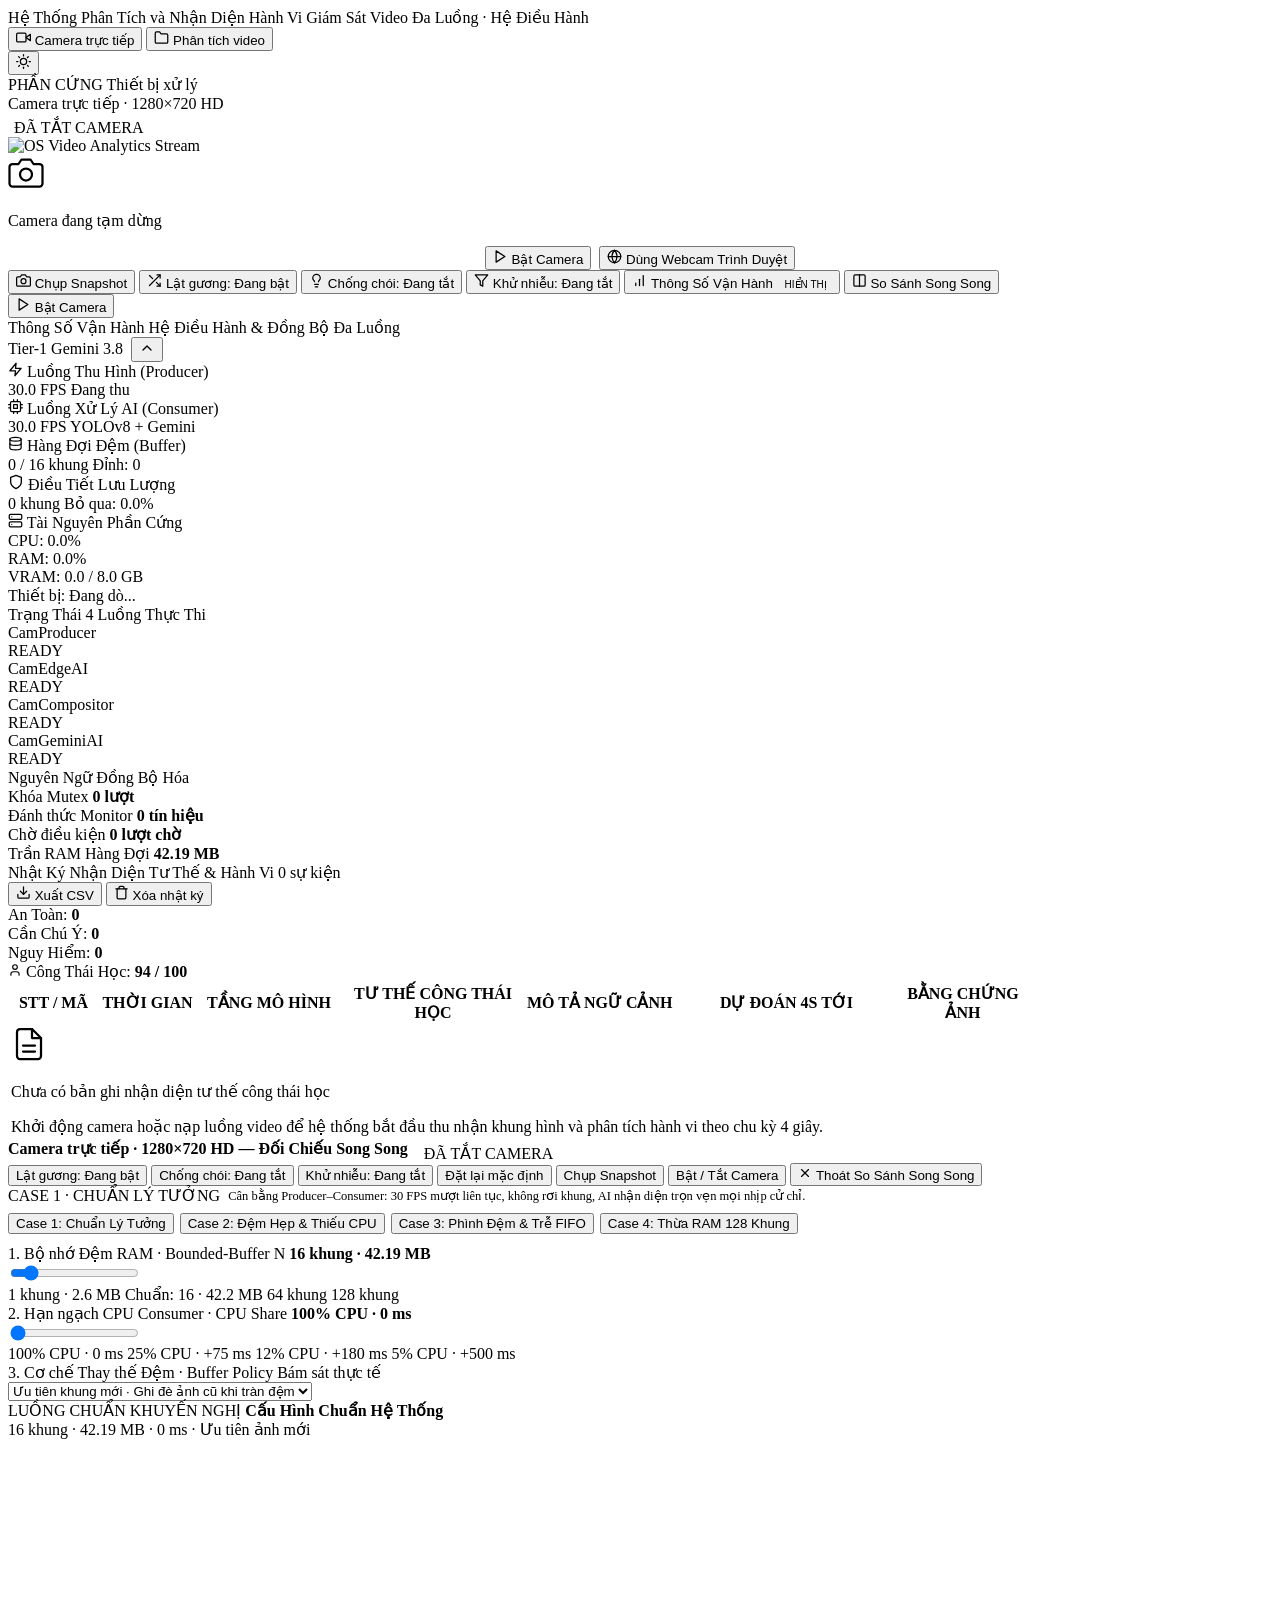
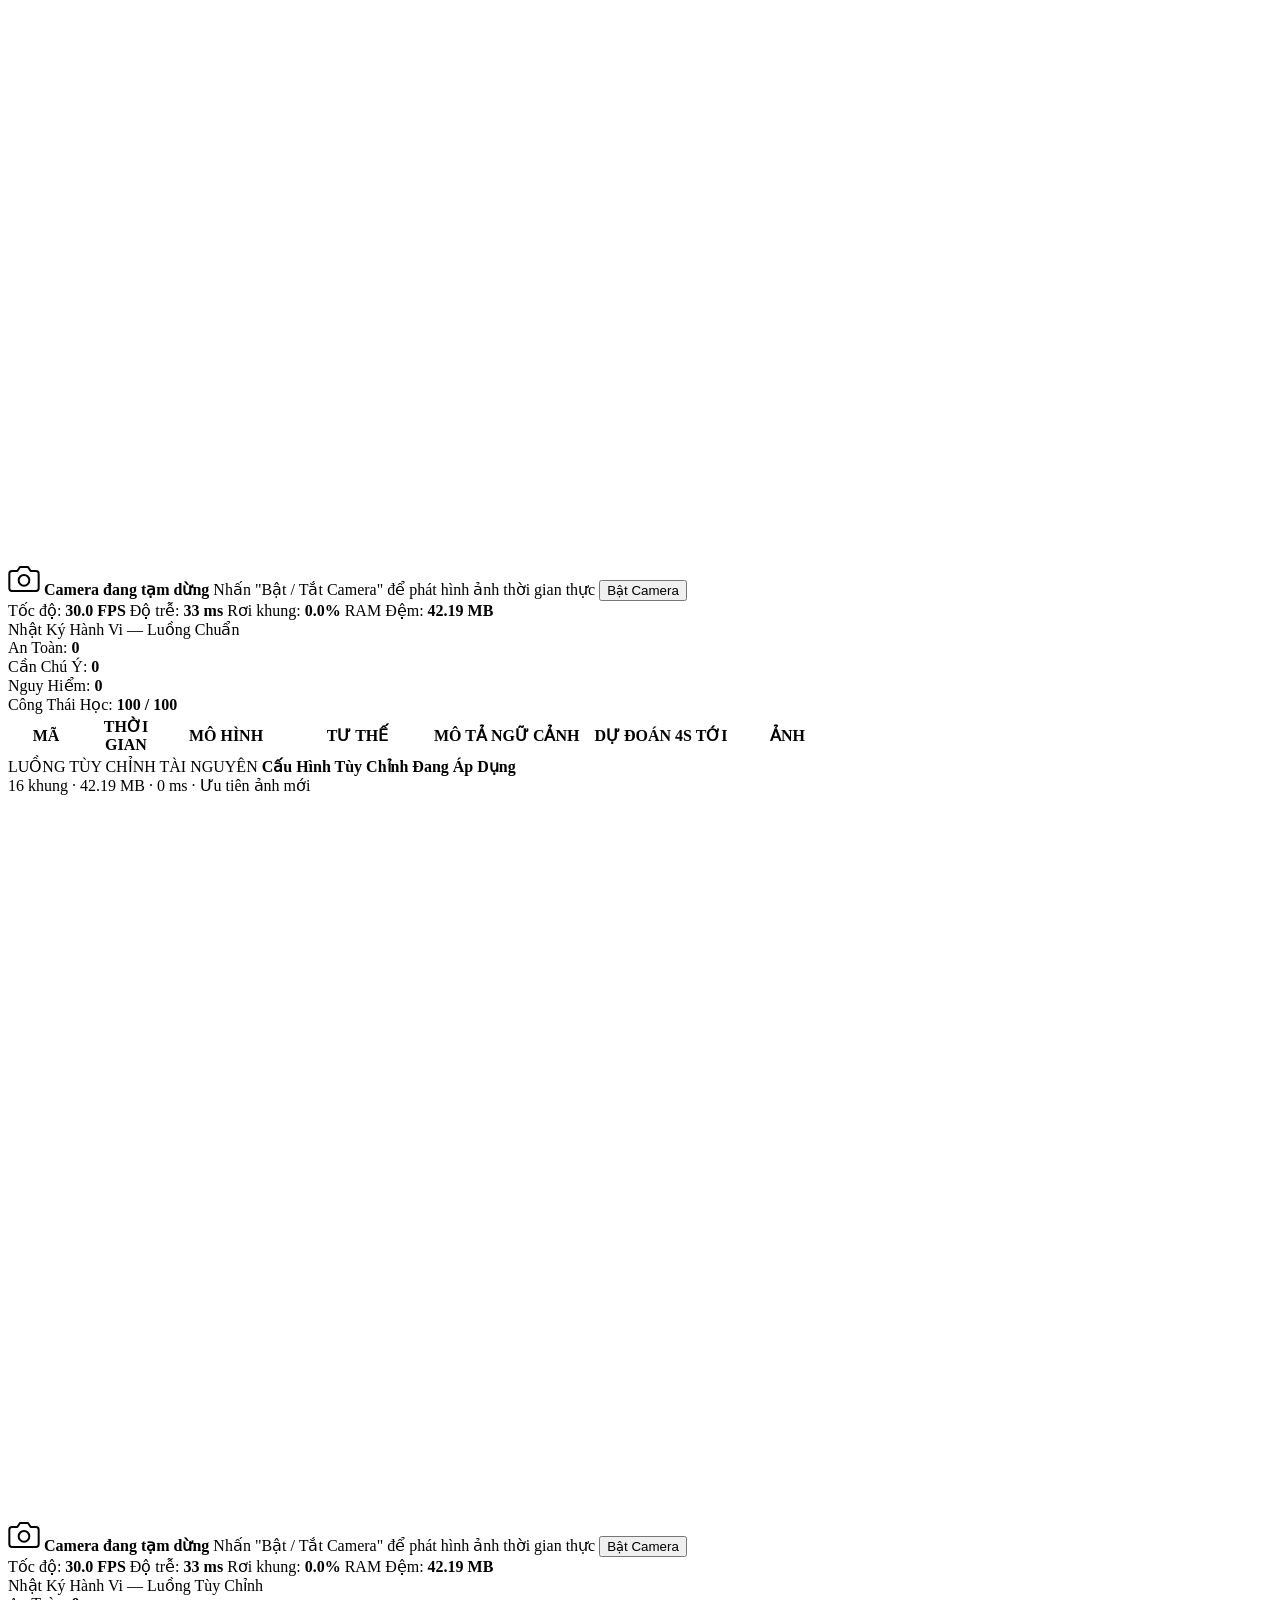
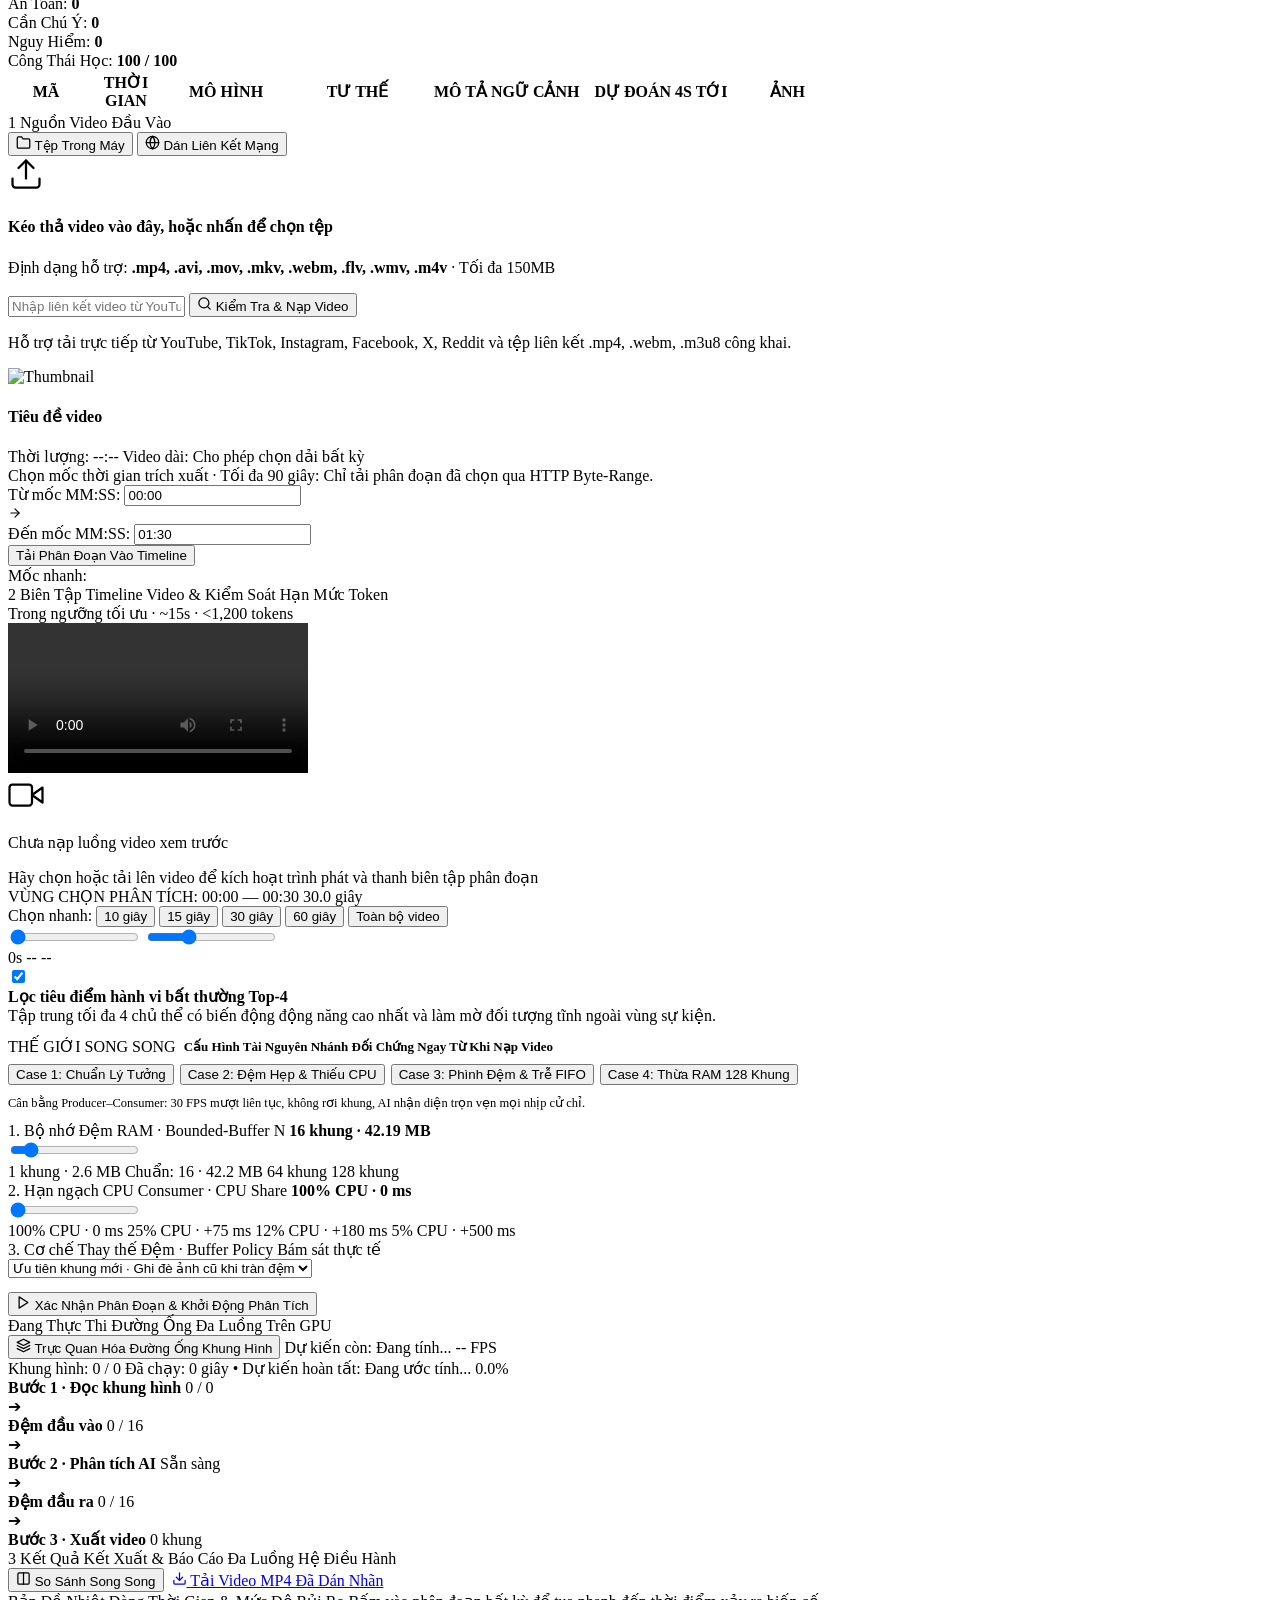
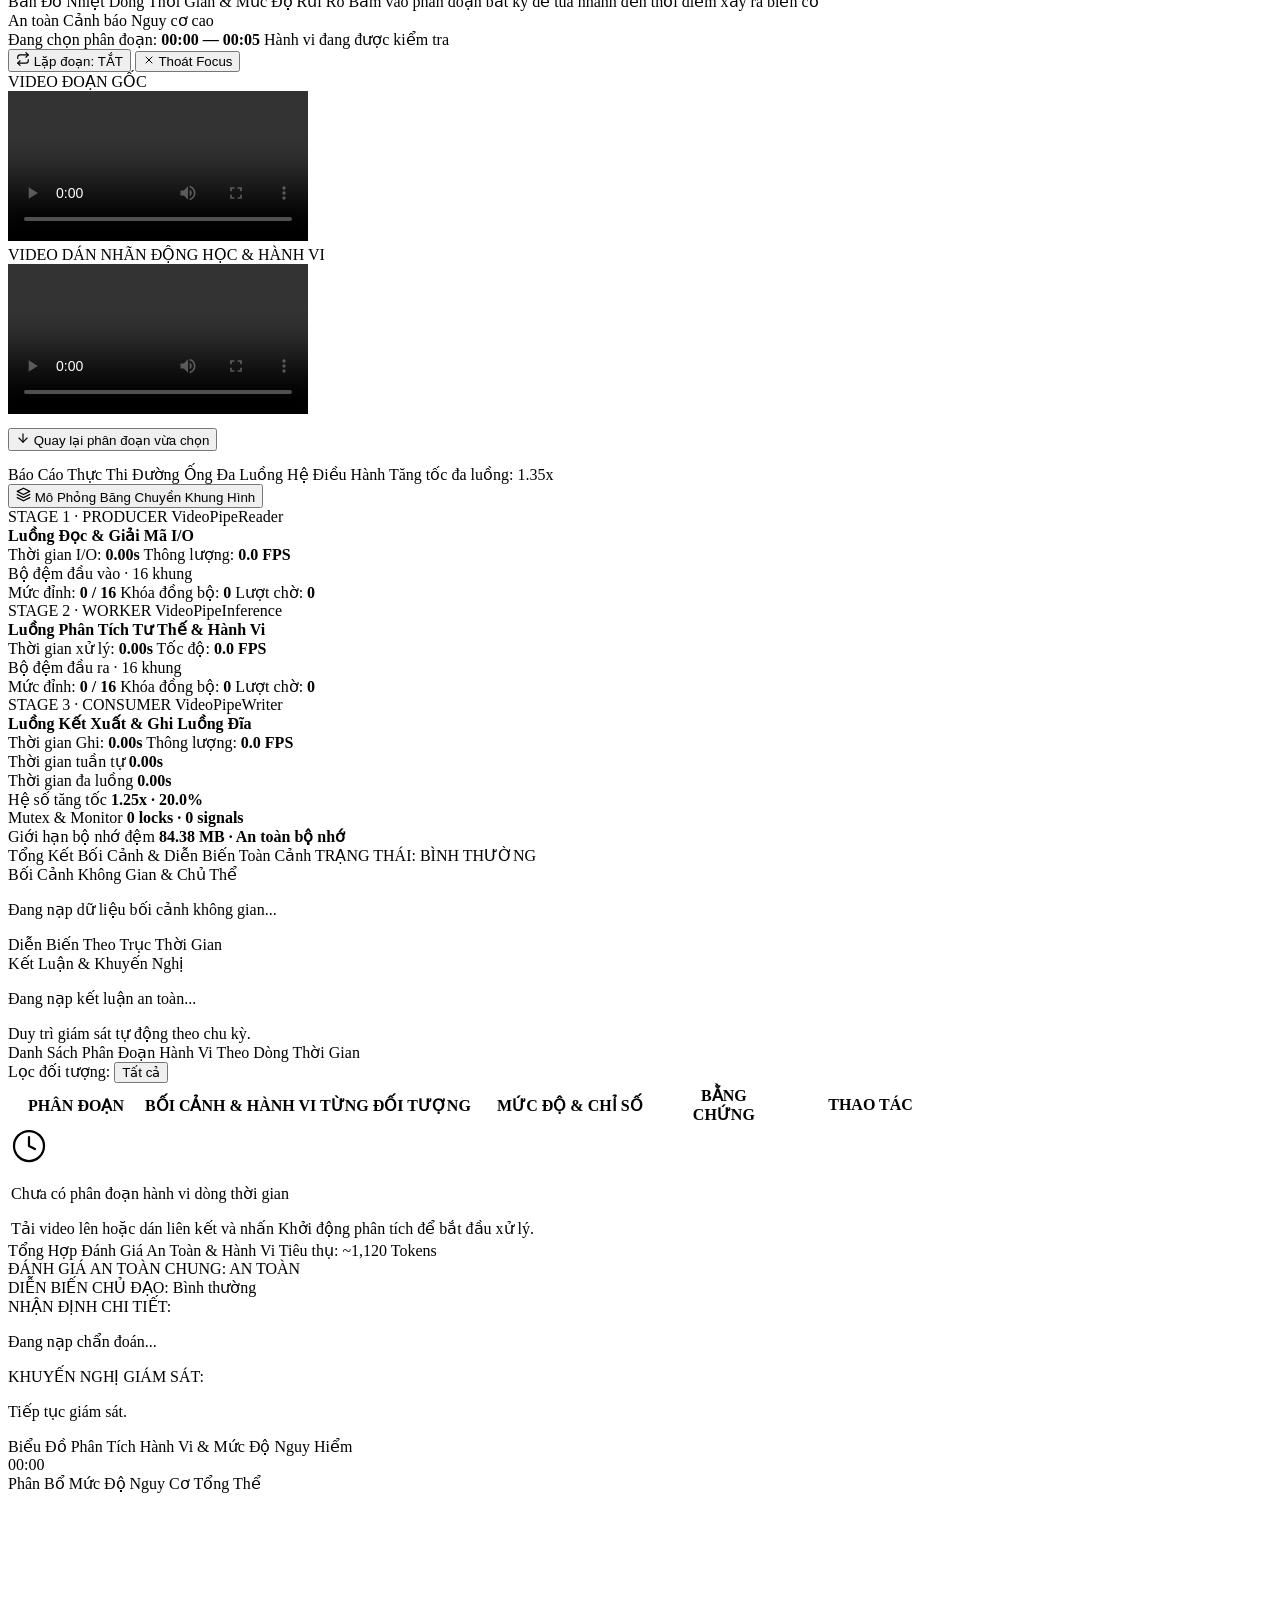
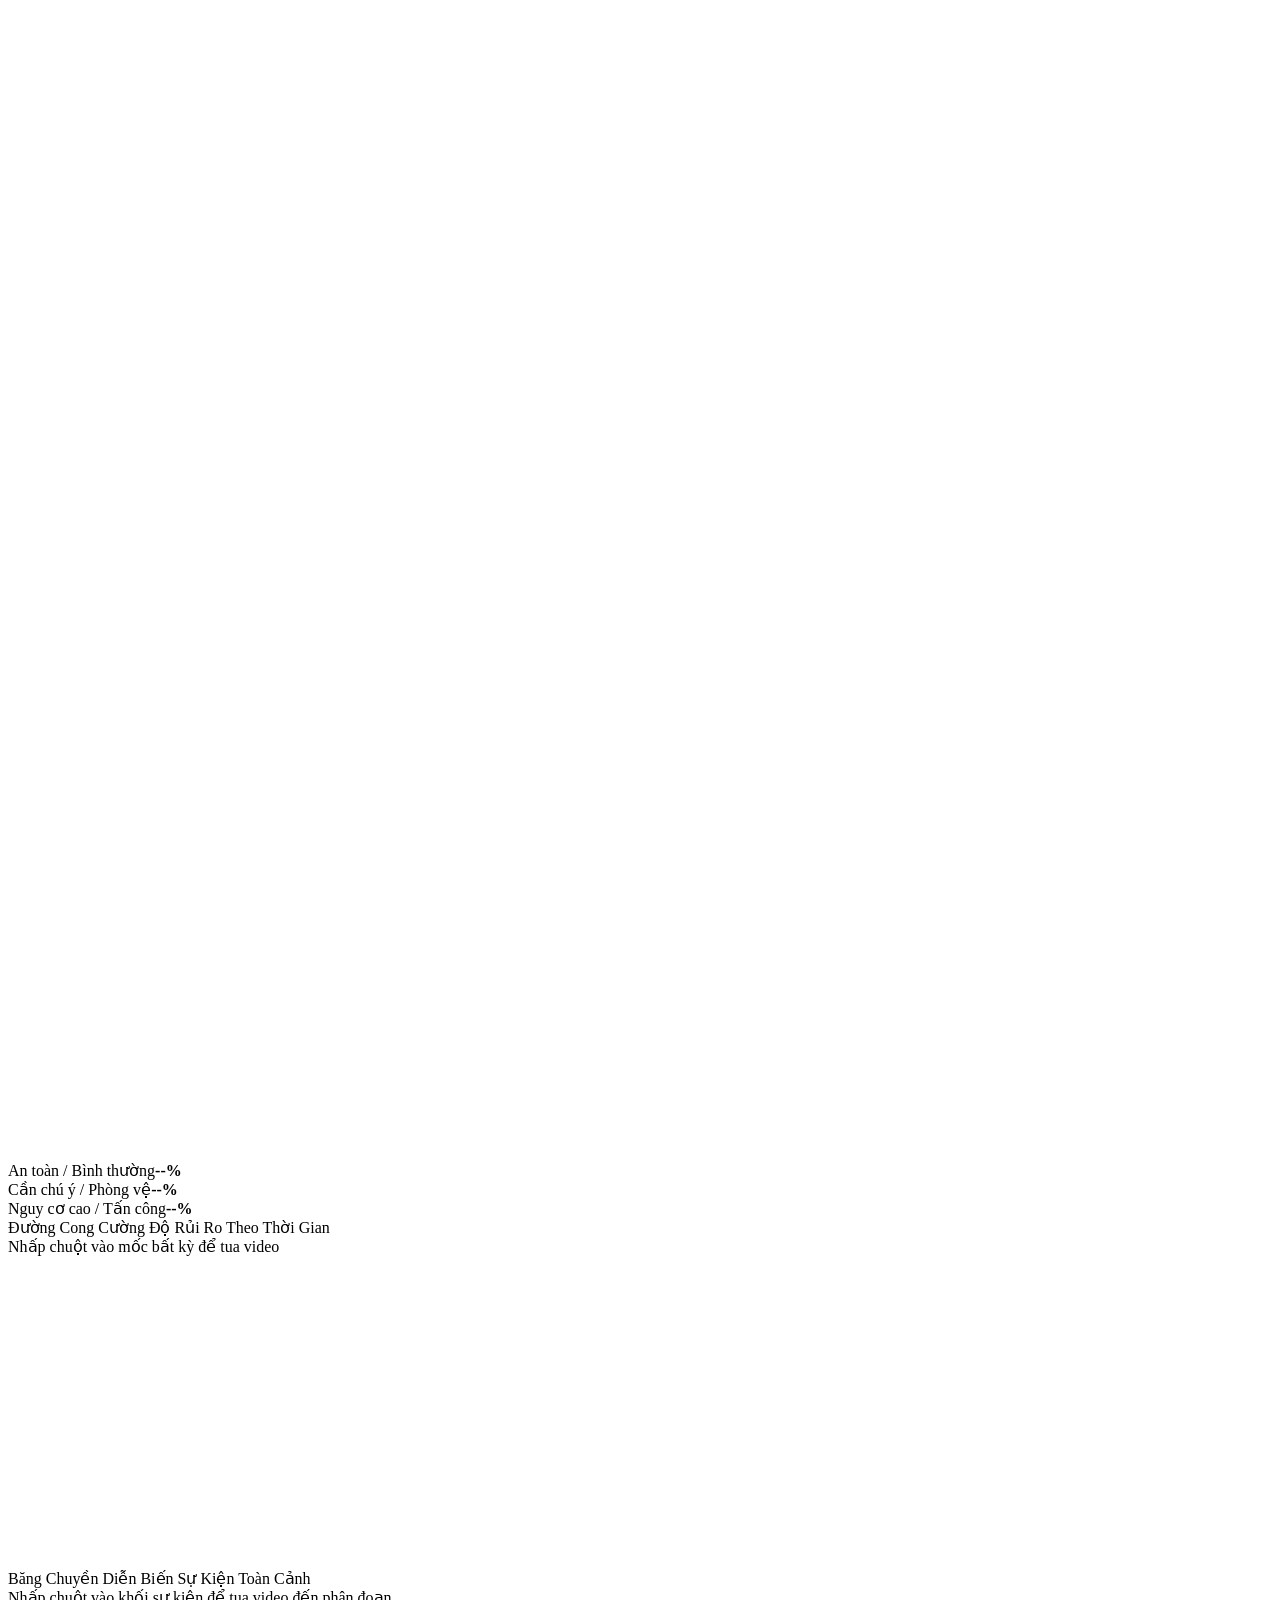
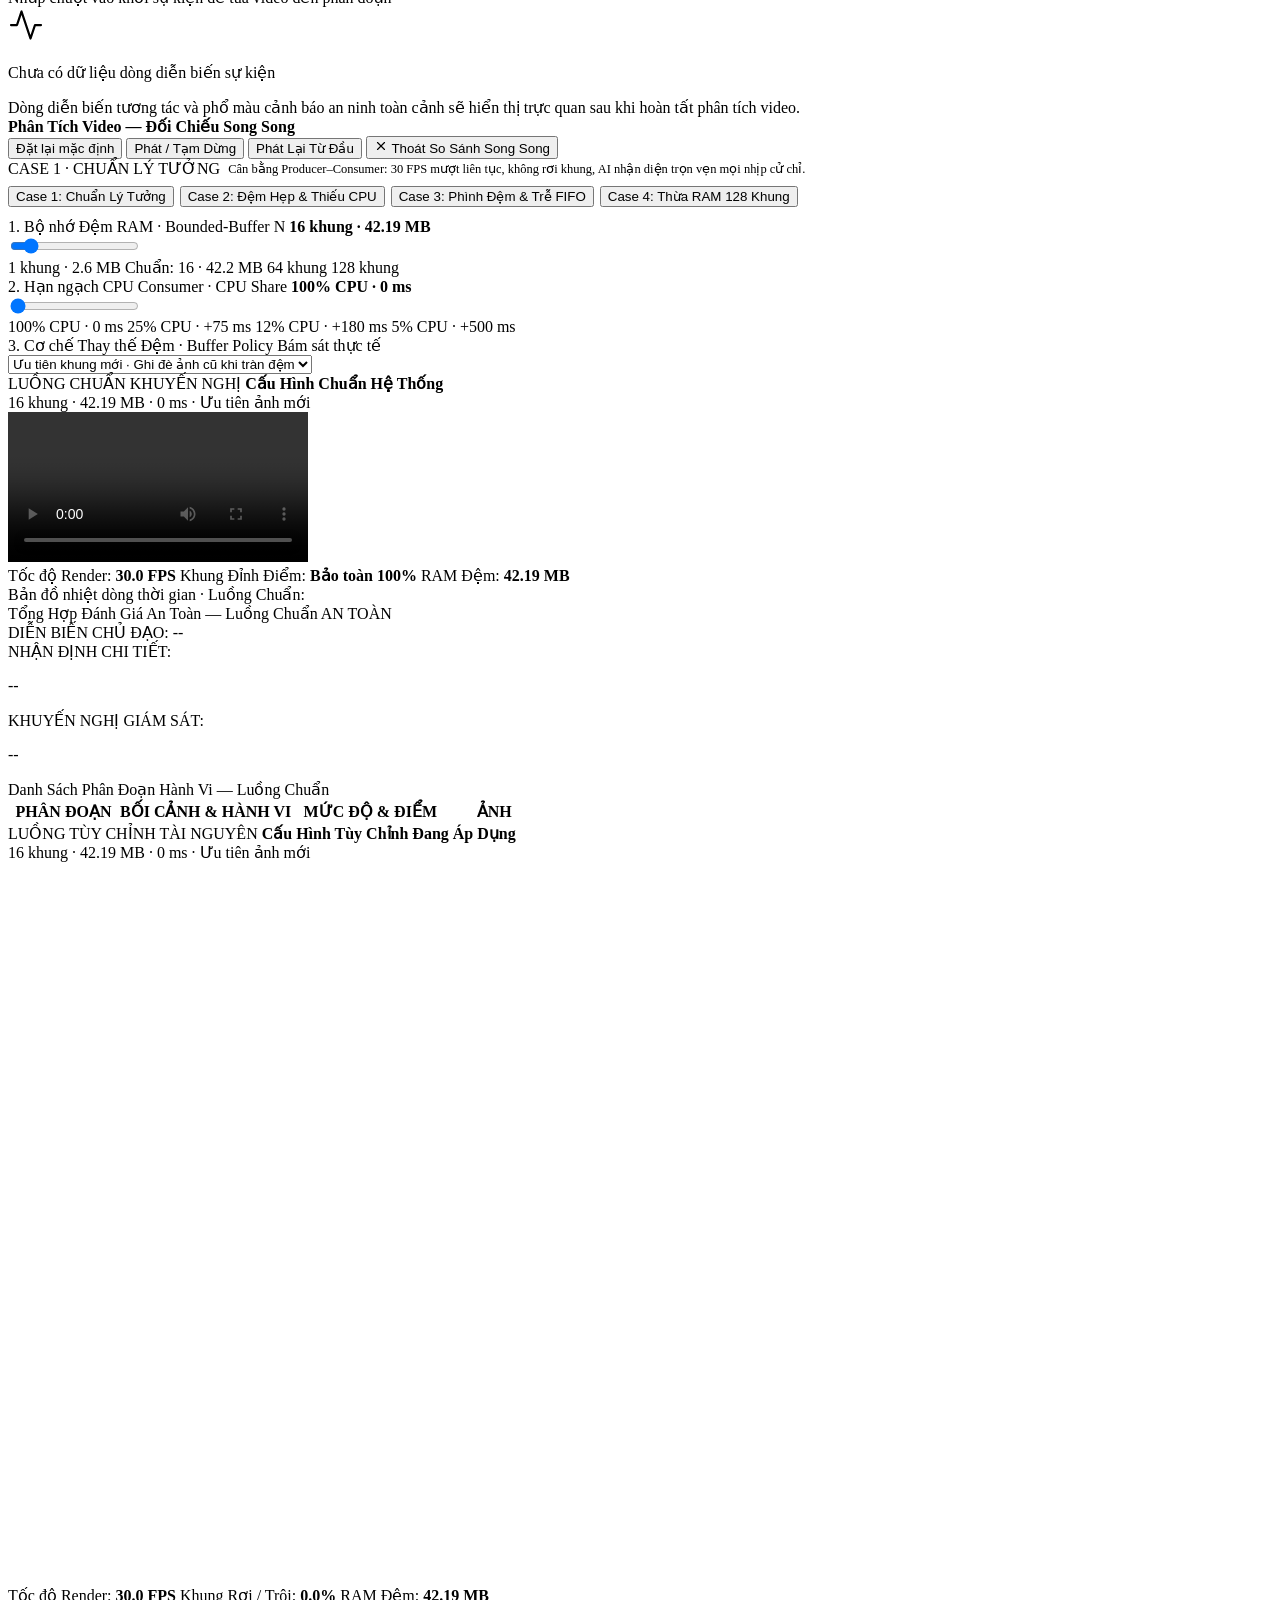
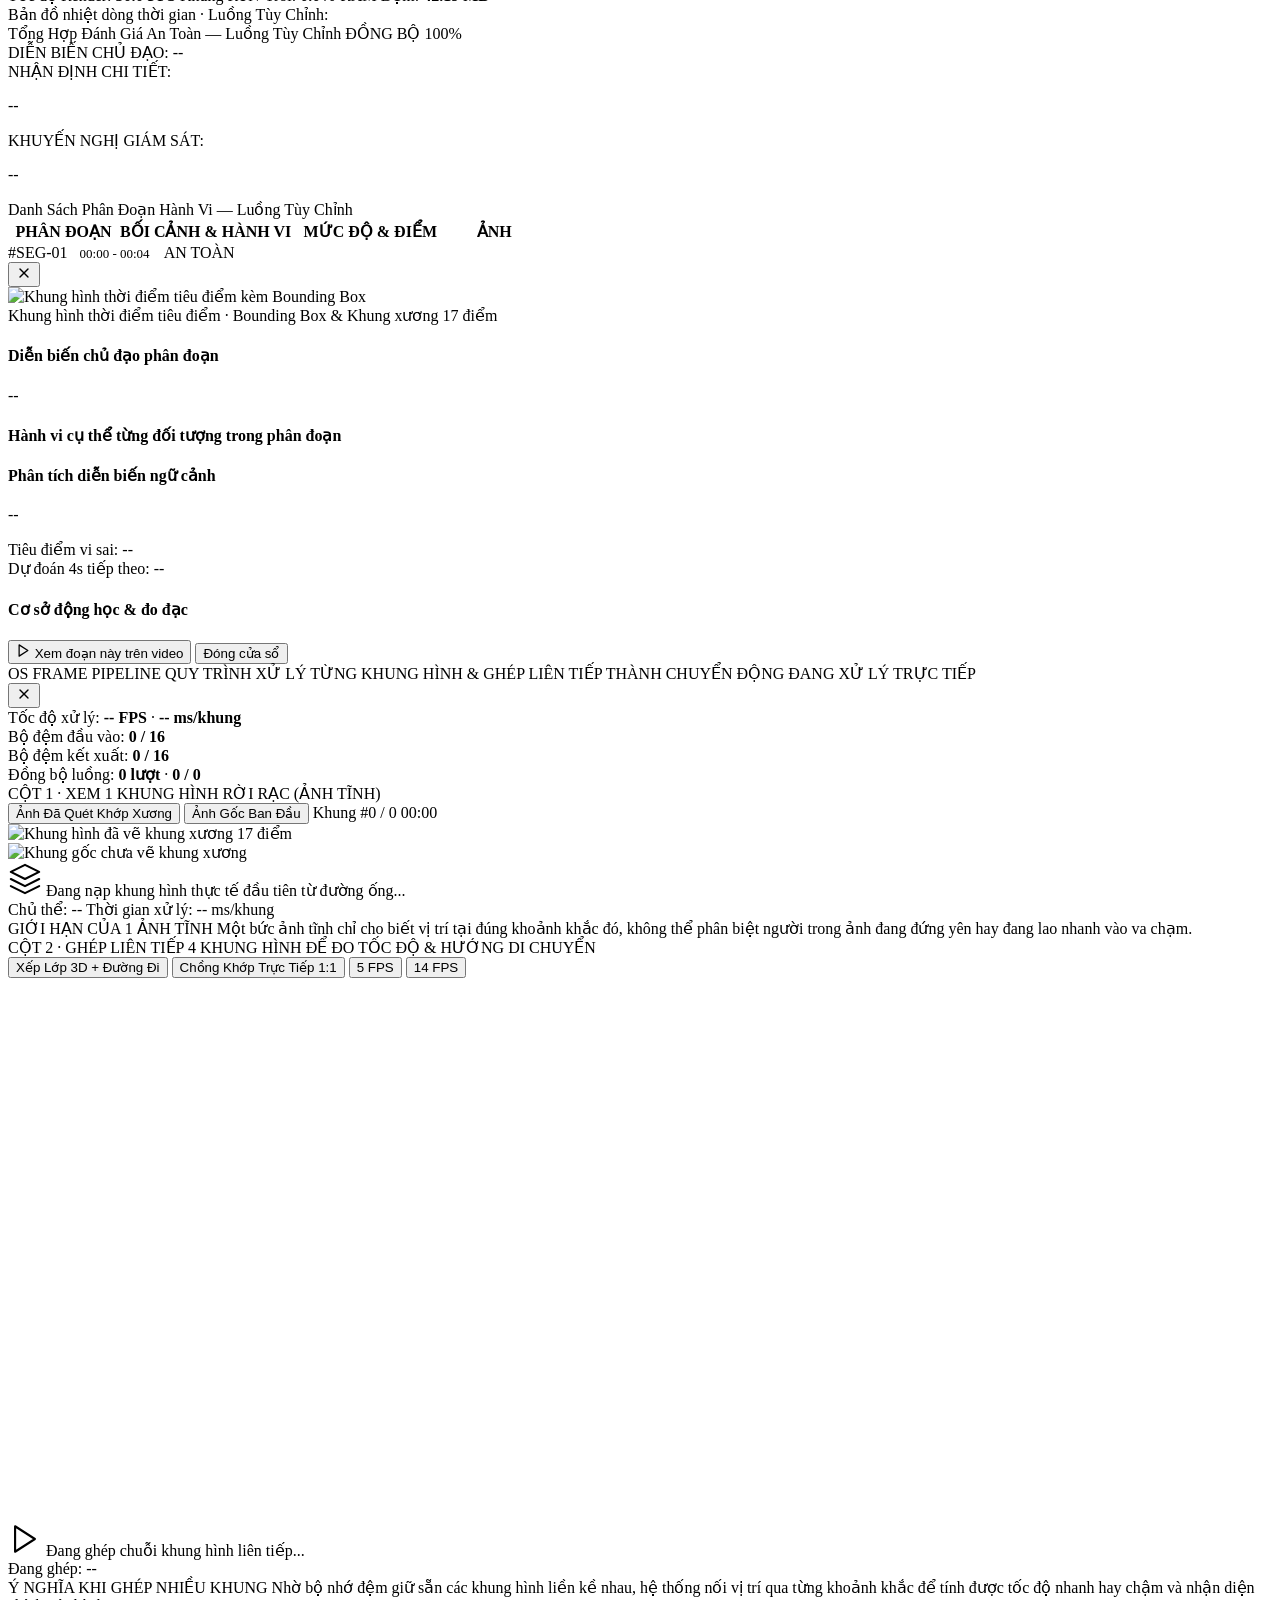
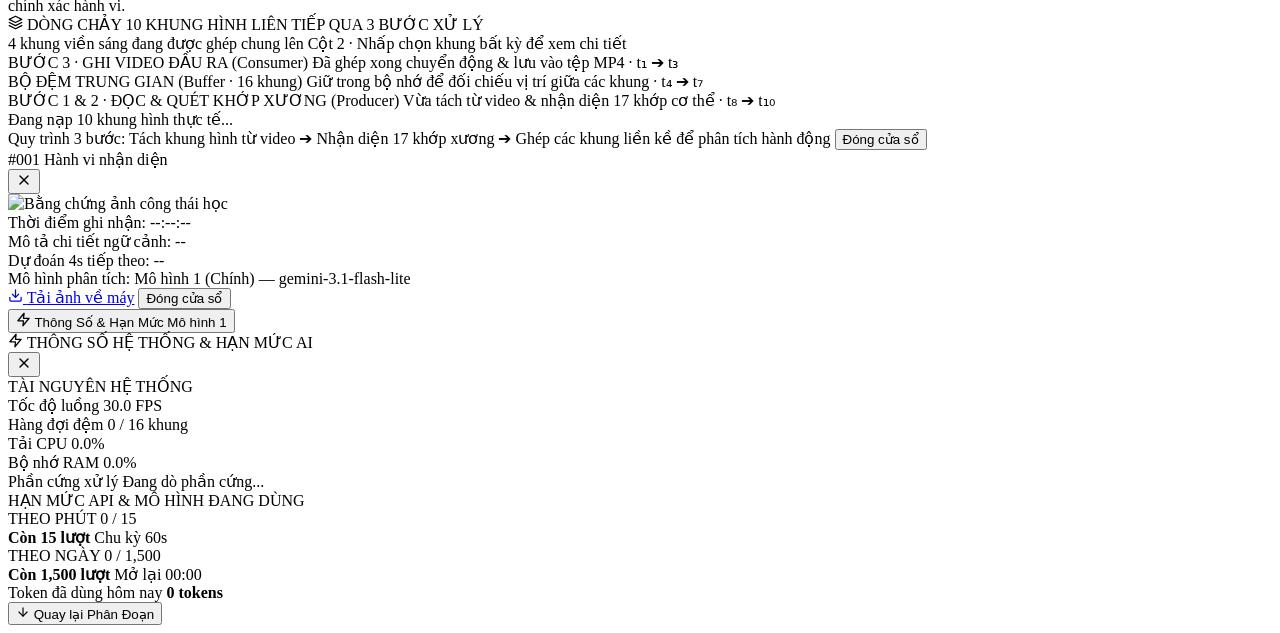
==== commit 954ec7ca: "Refactor telemetry quota drawer UI for concise layout and real-time active model tier focus" ====
--- a/ui/templates/index.html
+++ b/ui/templates/index.html
@@ -1672,33 +1672,33 @@
             <div class="drawer-header">
                 <div class="drawer-title-group">
                     <span class="drawer-icon"><svg class="ui-icon" width="15" height="15" viewBox="0 0 24 24" fill="none" stroke="currentColor" stroke-width="2" stroke-linecap="round" stroke-linejoin="round"><polygon points="13 2 3 14 12 14 11 22 21 10 12 10 13 2"/></svg></span>
-                    <span class="drawer-title">THÔNG SỐ HỆ THỐNG & HẠN MỨC AI</span>
+                    <span class="drawer-title">THÔNG SỐ HỆ THỐNG &amp; HẠN MỨC AI</span>
                 </div>
                 <button class="drawer-close-btn" onclick="toggleTelemetryDrawer()" title="Đóng bảng thông số"><svg class="ui-icon" width="16" height="16" viewBox="0 0 24 24" fill="none" stroke="currentColor" stroke-width="2" stroke-linecap="round" stroke-linejoin="round"><line x1="18" y1="6" x2="6" y2="18"/><line x1="6" y1="6" x2="18" y2="18"/></svg></button>
             </div>
             <div class="drawer-body">
                 <!-- Section 1: OS Multithreading & Hardware Telemetry -->
                 <div class="drawer-section">
-                    <div class="drawer-section-title"><svg class="ui-icon" width="15" height="15" viewBox="0 0 24 24" fill="none" stroke="currentColor" stroke-width="2" stroke-linecap="round" stroke-linejoin="round"><rect x="4" y="4" width="16" height="16" rx="2"/><rect x="9" y="9" width="6" height="6"/><line x1="9" y1="1" x2="9" y2="4"/><line x1="15" y1="1" x2="15" y2="4"/><line x1="9" y1="20" x2="9" y2="23"/><line x1="15" y1="20" x2="15" y2="23"/><line x1="20" y1="9" x2="23" y2="9"/><line x1="20" y1="14" x2="23" y2="14"/><line x1="1" y1="9" x2="4" y2="9"/><line x1="1" y1="14" x2="4" y2="14"/></svg> TÀI NGUYÊN HỆ THỐNG & ĐA LUỒNG</div>
+                    <div class="drawer-section-title">TÀI NGUYÊN HỆ THỐNG</div>
                     <div class="drawer-metrics-grid">
                         <div class="drawer-metric-card">
-                            <span class="dm-label">Tốc độ khung hình</span>
+                            <span class="dm-label">Tốc độ luồng</span>
                             <span class="dm-val mono" id="drawer-fps">30.0 FPS</span>
                         </div>
                         <div class="drawer-metric-card">
-                            <span class="dm-label">Hàng đợi bộ đệm</span>
+                            <span class="dm-label">Hàng đợi đệm</span>
                             <span class="dm-val mono" id="drawer-queue">0 / 16 khung</span>
                         </div>
                         <div class="drawer-metric-card">
-                            <span class="dm-label">Mức sử dụng CPU</span>
+                            <span class="dm-label">Tải CPU</span>
                             <span class="dm-val mono" id="drawer-cpu">0.0%</span>
                         </div>
                         <div class="drawer-metric-card">
-                            <span class="dm-label">Mức sử dụng RAM</span>
+                            <span class="dm-label">Bộ nhớ RAM</span>
                             <span class="dm-val mono" id="drawer-ram">0.0%</span>
                         </div>
                         <div class="drawer-metric-card full-span">
-                            <span class="dm-label">Thiết bị xử lý &amp; Bộ nhớ đồ họa</span>
+                            <span class="dm-label">Phần cứng xử lý</span>
                             <span class="dm-val mono" id="drawer-vram">Đang dò phần cứng...</span>
                         </div>
                     </div>
@@ -1706,41 +1706,41 @@
 
                 <!-- Section 2: Realtime Quota Matrix -->
                 <div class="drawer-section">
-                    <div class="drawer-section-title"><svg class="ui-icon" width="16" height="16" viewBox="0 0 24 24" fill="none" stroke="currentColor" stroke-width="2" stroke-linecap="round" stroke-linejoin="round"><path d="M12 22s8-4 8-10V5l-8-3-8 3v7c0 6 8 10 8 10z"/></svg> HẠN MỨC SỬ DỤNG &amp; CƠ CHẾ TỰ CHUYỂN ĐỔI MÔ HÌNH</div>
+                    <div class="drawer-section-title">HẠN MỨC API &amp; MÔ HÌNH ĐANG DÙNG</div>
 
                     <!-- Realtime Live Gauges: Minute & Day -->
                     <div class="quota-gauges-container">
                         <div class="quota-gauge-card">
                             <div class="qg-header">
-                                <span class="qg-label"><svg class="ui-icon" width="15" height="15" viewBox="0 0 24 24" fill="none" stroke="currentColor" stroke-width="2" stroke-linecap="round" stroke-linejoin="round"><polygon points="13 2 3 14 12 14 11 22 21 10 12 10 13 2"/></svg> HẠN MỨC THEO PHÚT (Hồi sau 60s)</span>
+                                <span class="qg-label">THEO PHÚT</span>
                                 <span class="qg-val mono" id="drawer-rpm-val">0 / 15</span>
                             </div>
                             <div class="quota-progress-track">
                                 <div id="drawer-rpm-bar" class="quota-progress-bar rpm-bar"></div>
                             </div>
                             <div class="qg-footer mono">
-                                <span>Còn: <strong id="drawer-rpm-rem">15 lượt</strong></span>
-                                <span>Tối đa: 15 lượt/phút</span>
+                                <strong id="drawer-rpm-rem">Còn 15 lượt</strong>
+                                <span>Chu kỳ 60s</span>
                             </div>
                         </div>
 
                         <div class="quota-gauge-card">
                             <div class="qg-header">
-                                <span class="qg-label"><svg class="ui-icon" width="15" height="15" viewBox="0 0 24 24" fill="none" stroke="currentColor" stroke-width="2" stroke-linecap="round" stroke-linejoin="round"><rect x="3" y="4" width="18" height="18" rx="2" ry="2"/><line x1="16" y1="2" x2="16" y2="6"/><line x1="8" y1="2" x2="8" y2="6"/><line x1="3" y1="10" x2="21" y2="10"/></svg> HẠN MỨC THEO NGÀY (Làm mới 00:00)</span>
+                                <span class="qg-label">THEO NGÀY</span>
                                 <span class="qg-val mono" id="drawer-rpd-val">0 / 1,500</span>
                             </div>
                             <div class="quota-progress-track">
                                 <div id="drawer-rpd-bar" class="quota-progress-bar rpd-bar"></div>
                             </div>
                             <div class="qg-footer mono">
-                                <span>Còn: <strong id="drawer-rpd-rem">1,500 lượt</strong></span>
-                                <span>Tối đa: 1,500 lượt/ngày</span>
+                                <strong id="drawer-rpd-rem">Còn 1,500 lượt</strong>
+                                <span>Mở lại 00:00</span>
                             </div>
                         </div>
                     </div>
 
                     <div class="quota-tokens-row mono">
-                        <span class="qtr-label">Tổng Token Đã Dùng Trong Ngày:</span>
+                        <span class="qtr-label">Token đã dùng hôm nay</span>
                         <strong id="drawer-tokens-val" class="qtr-val">0 tokens</strong>
                     </div>
 
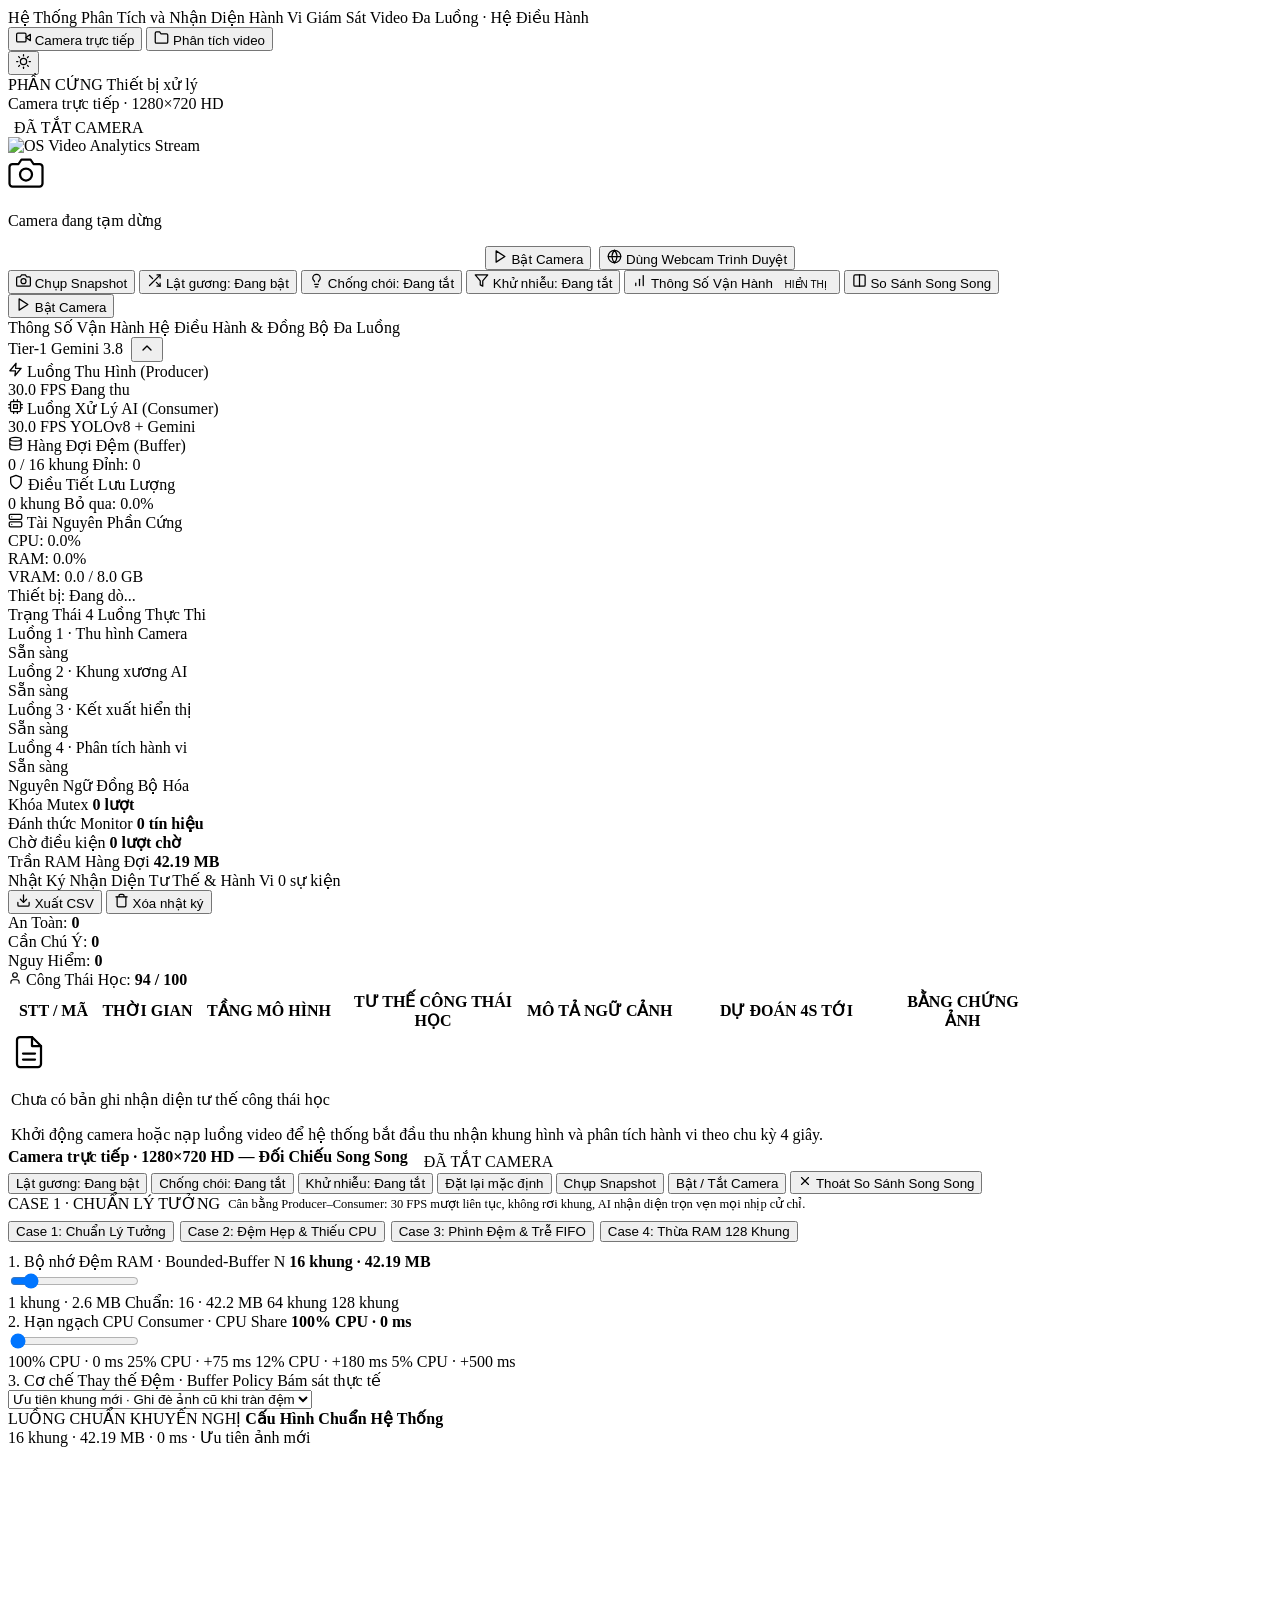
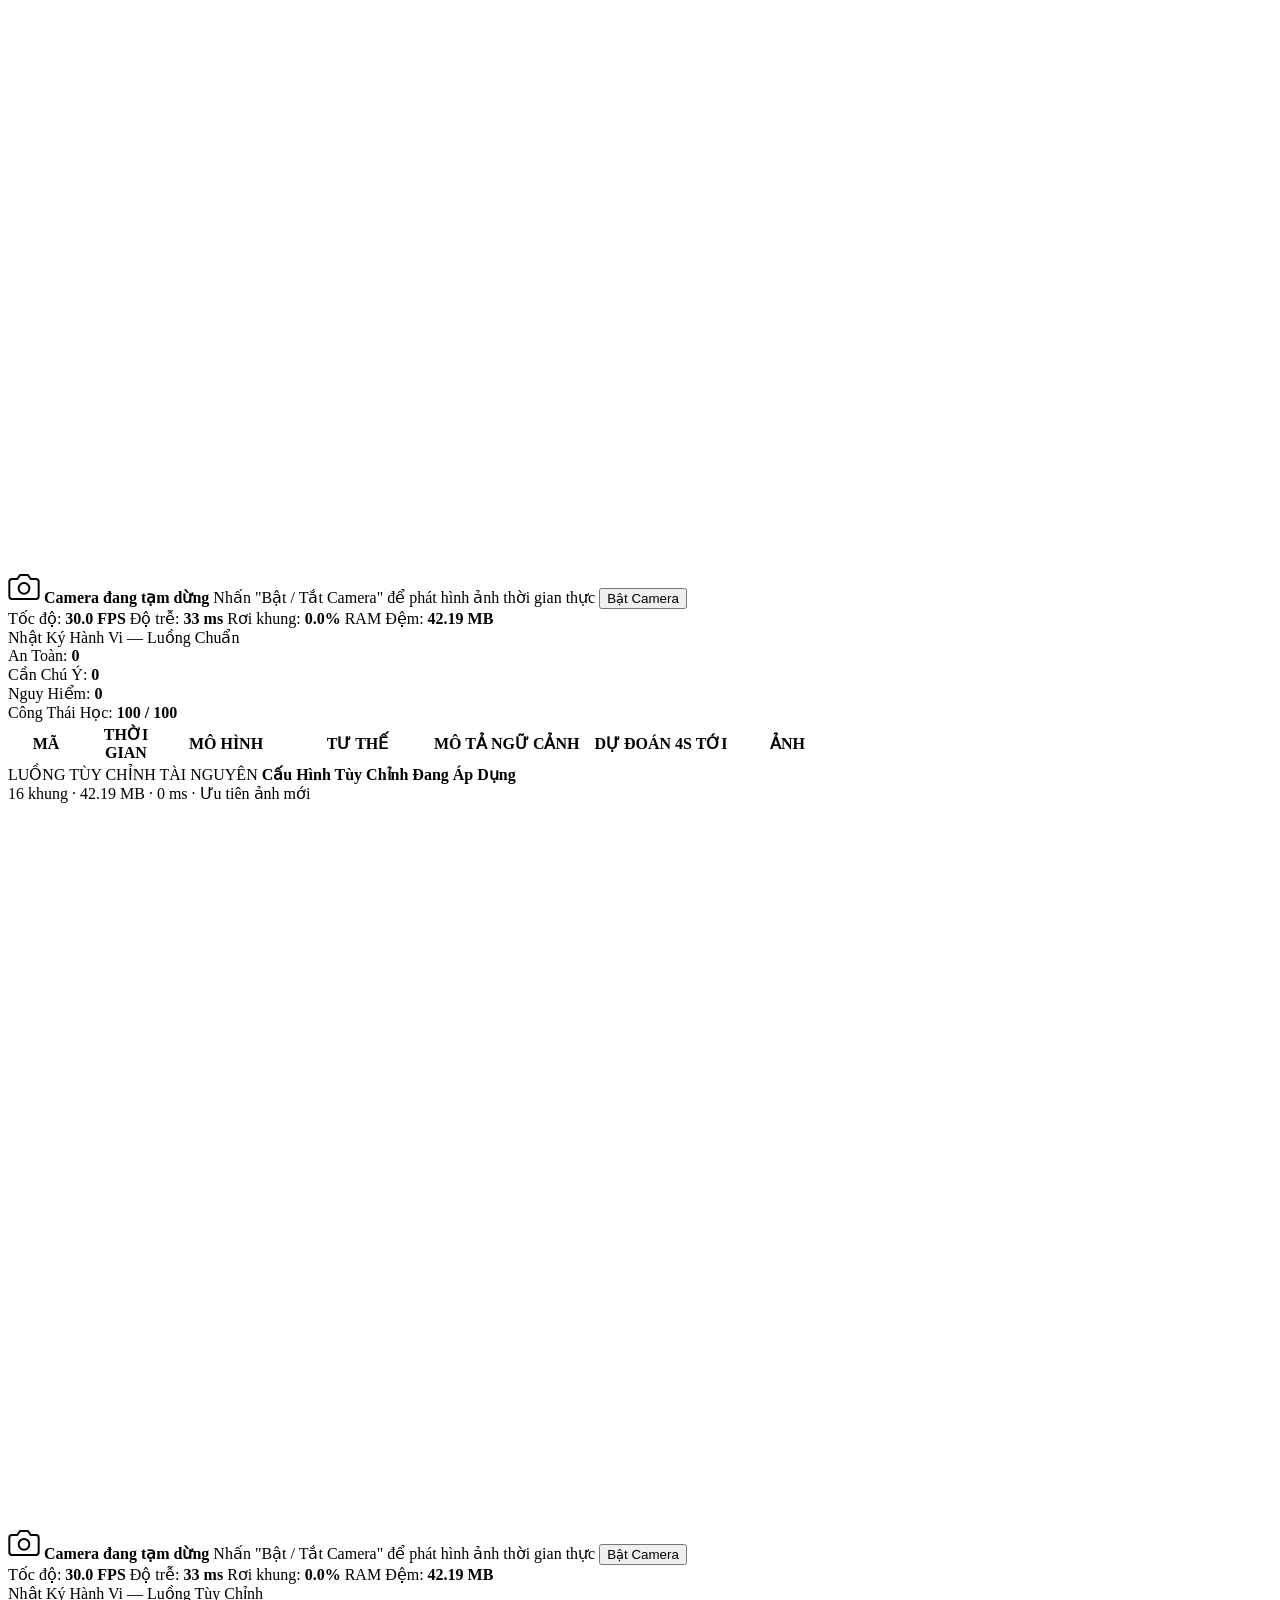
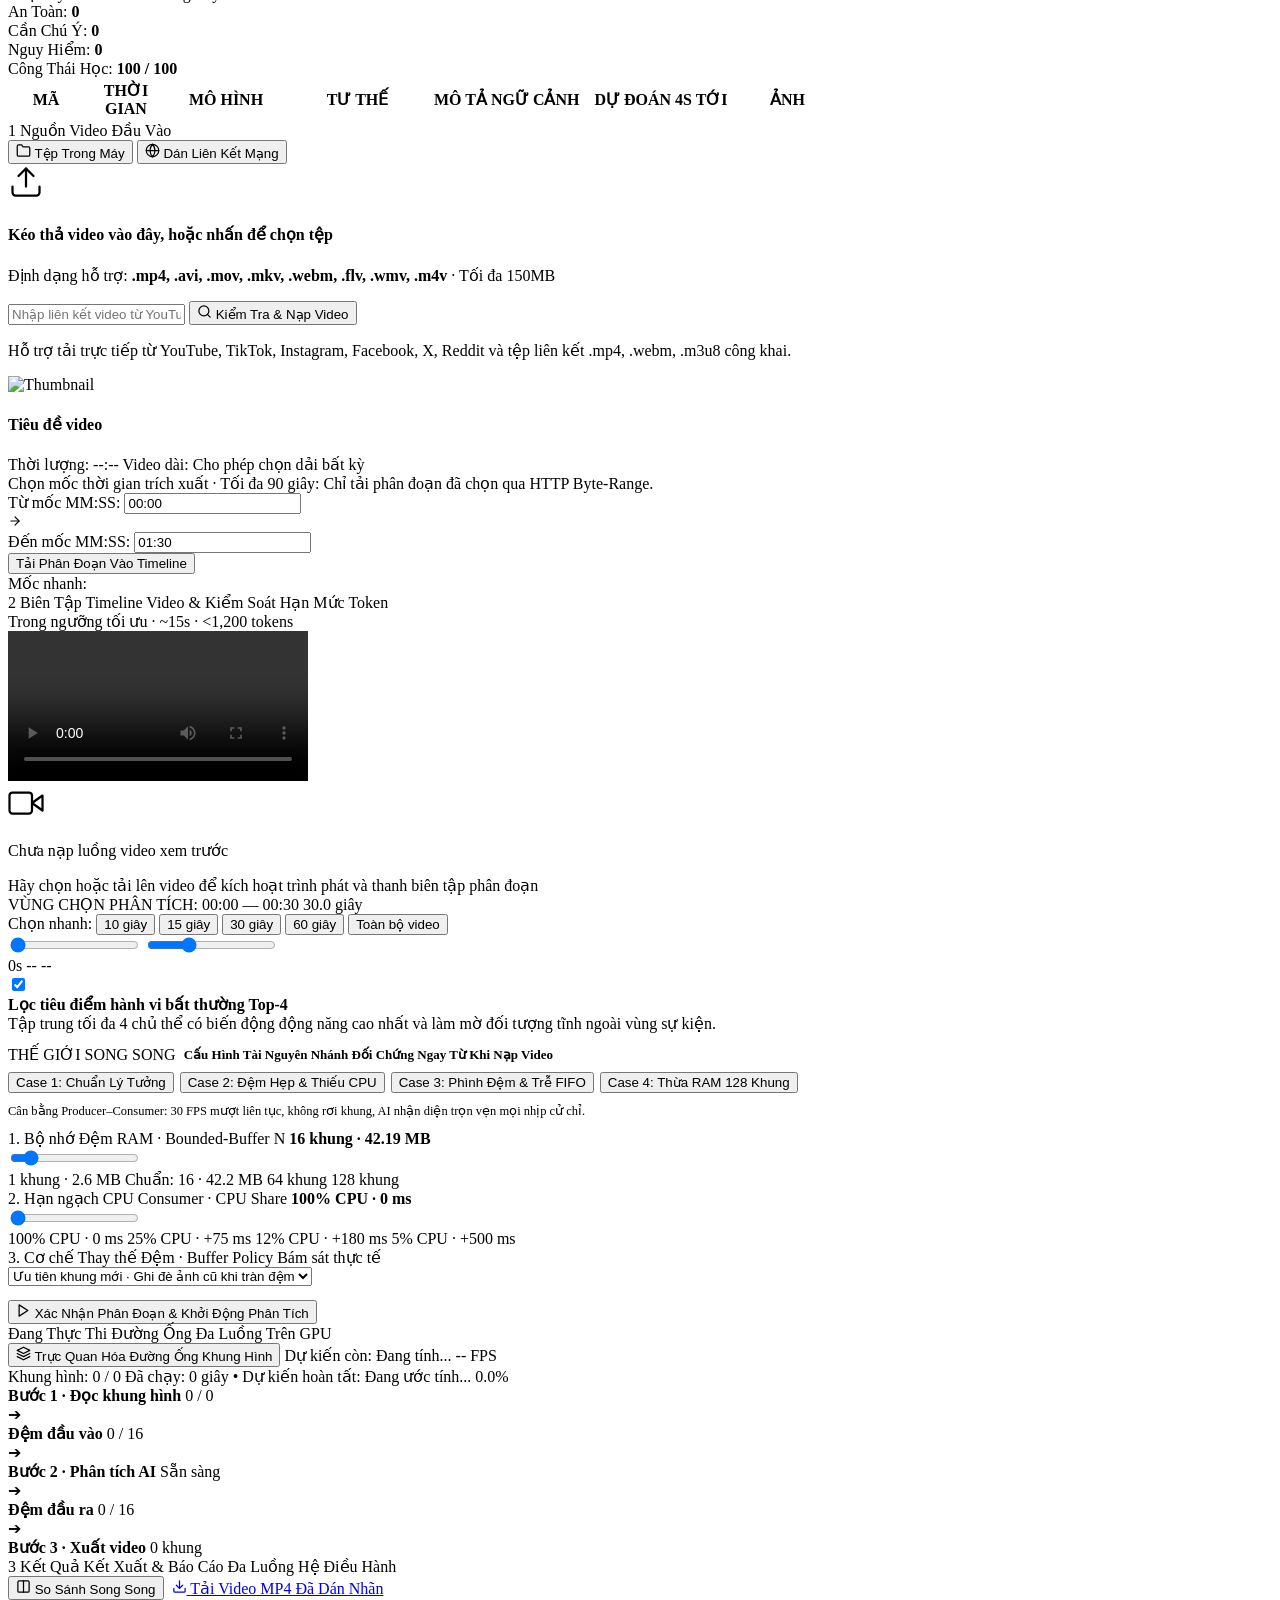
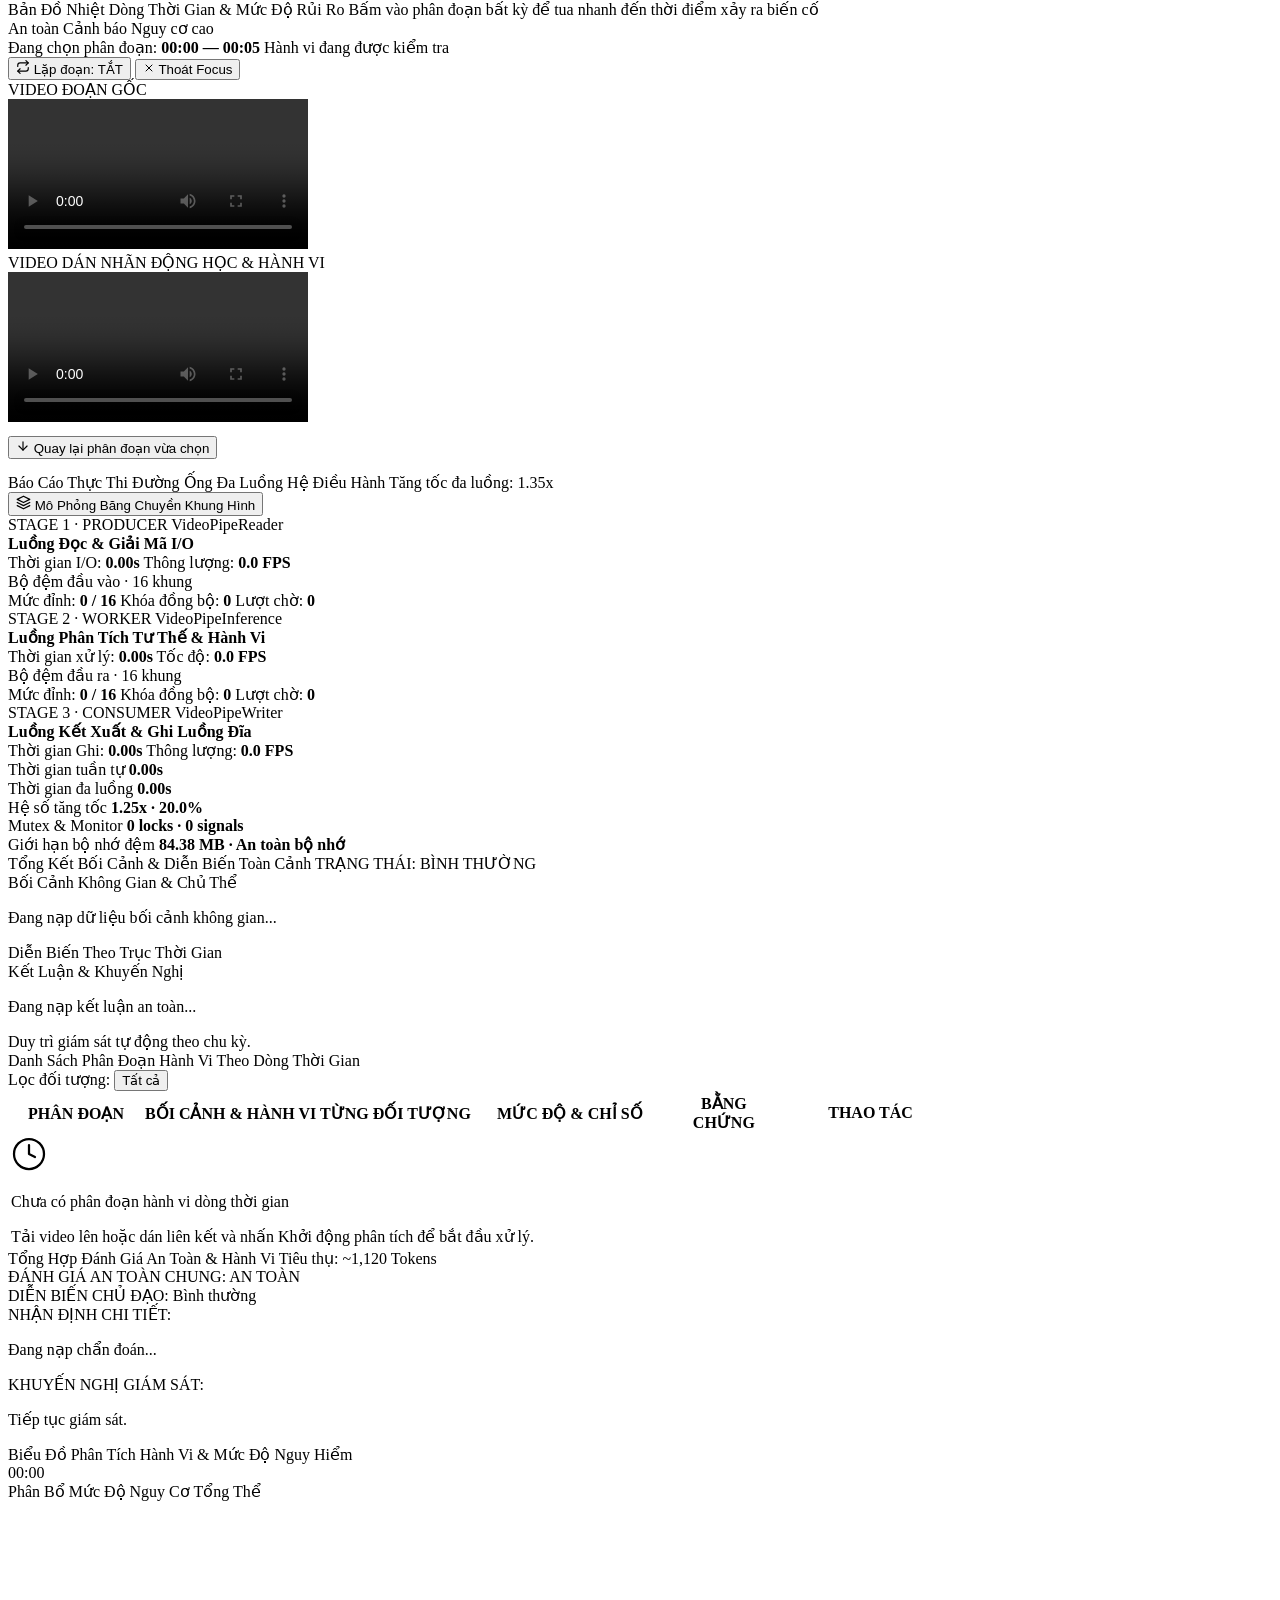
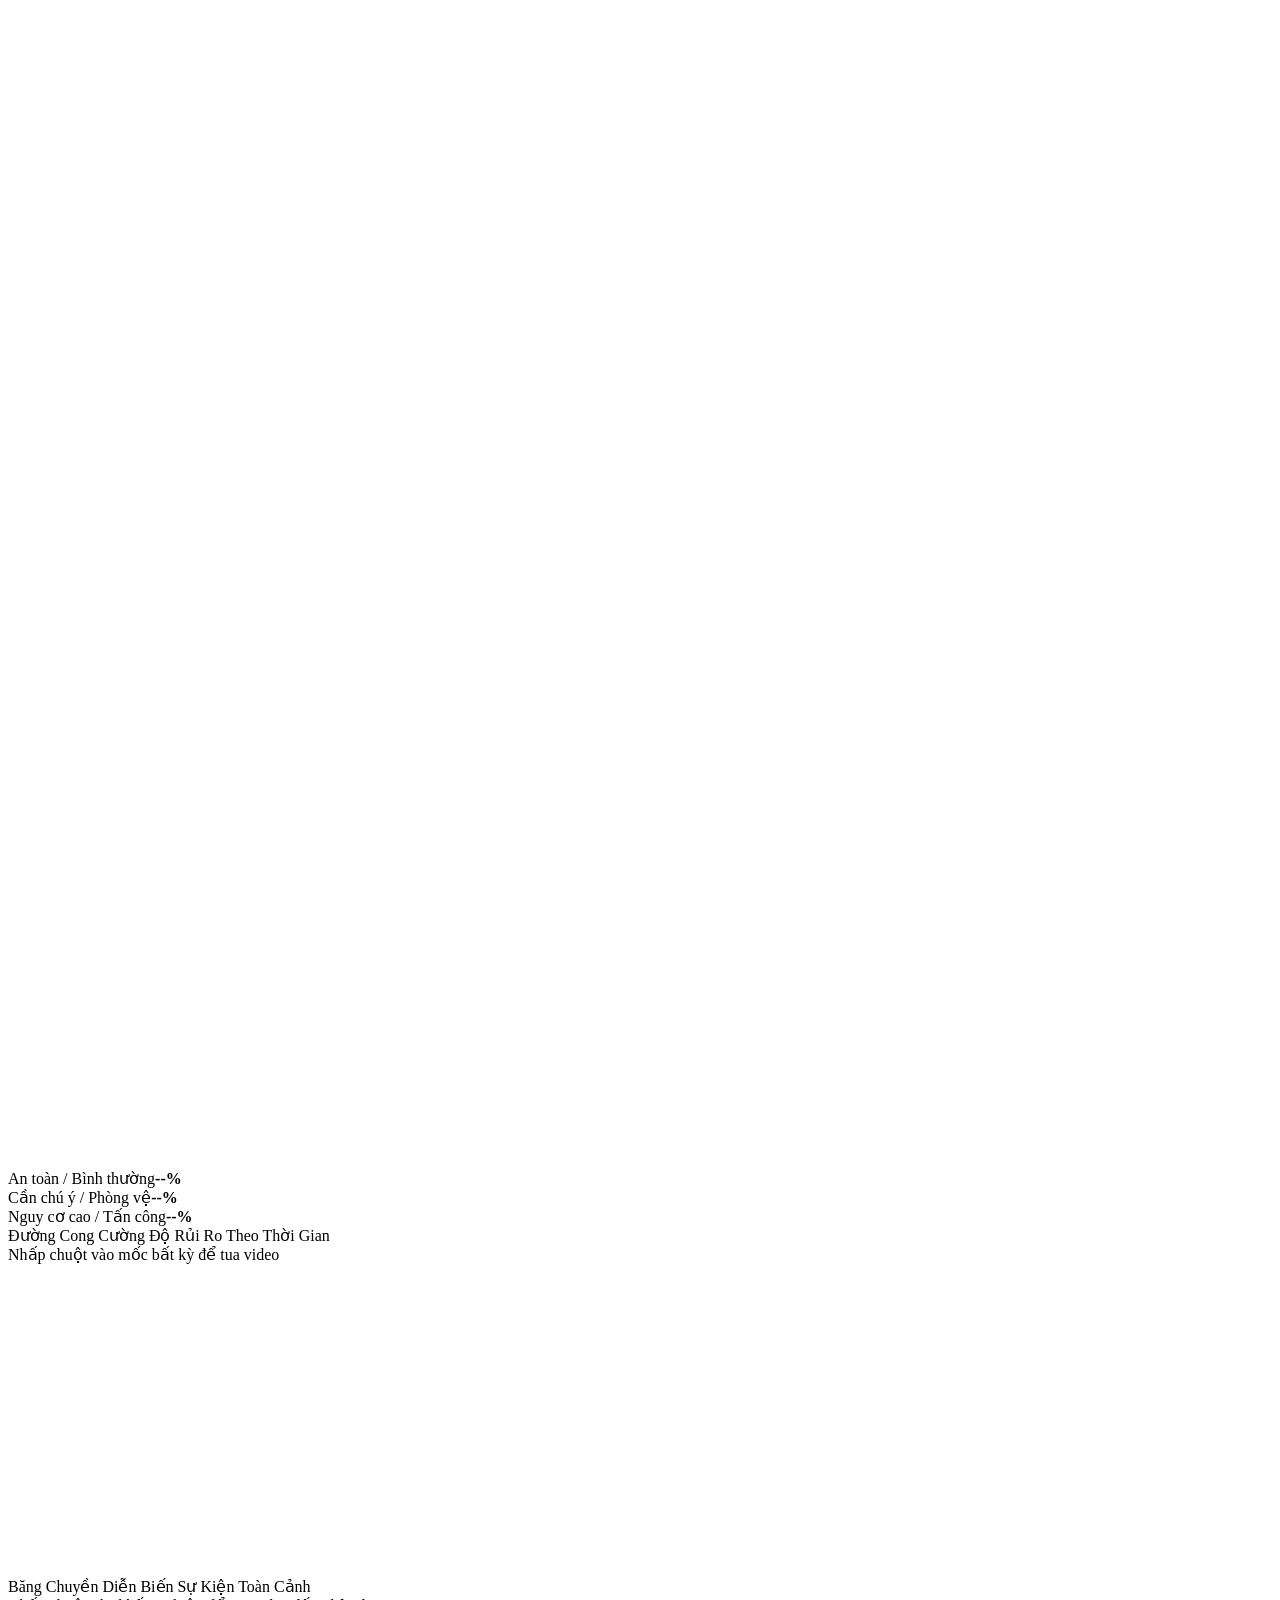
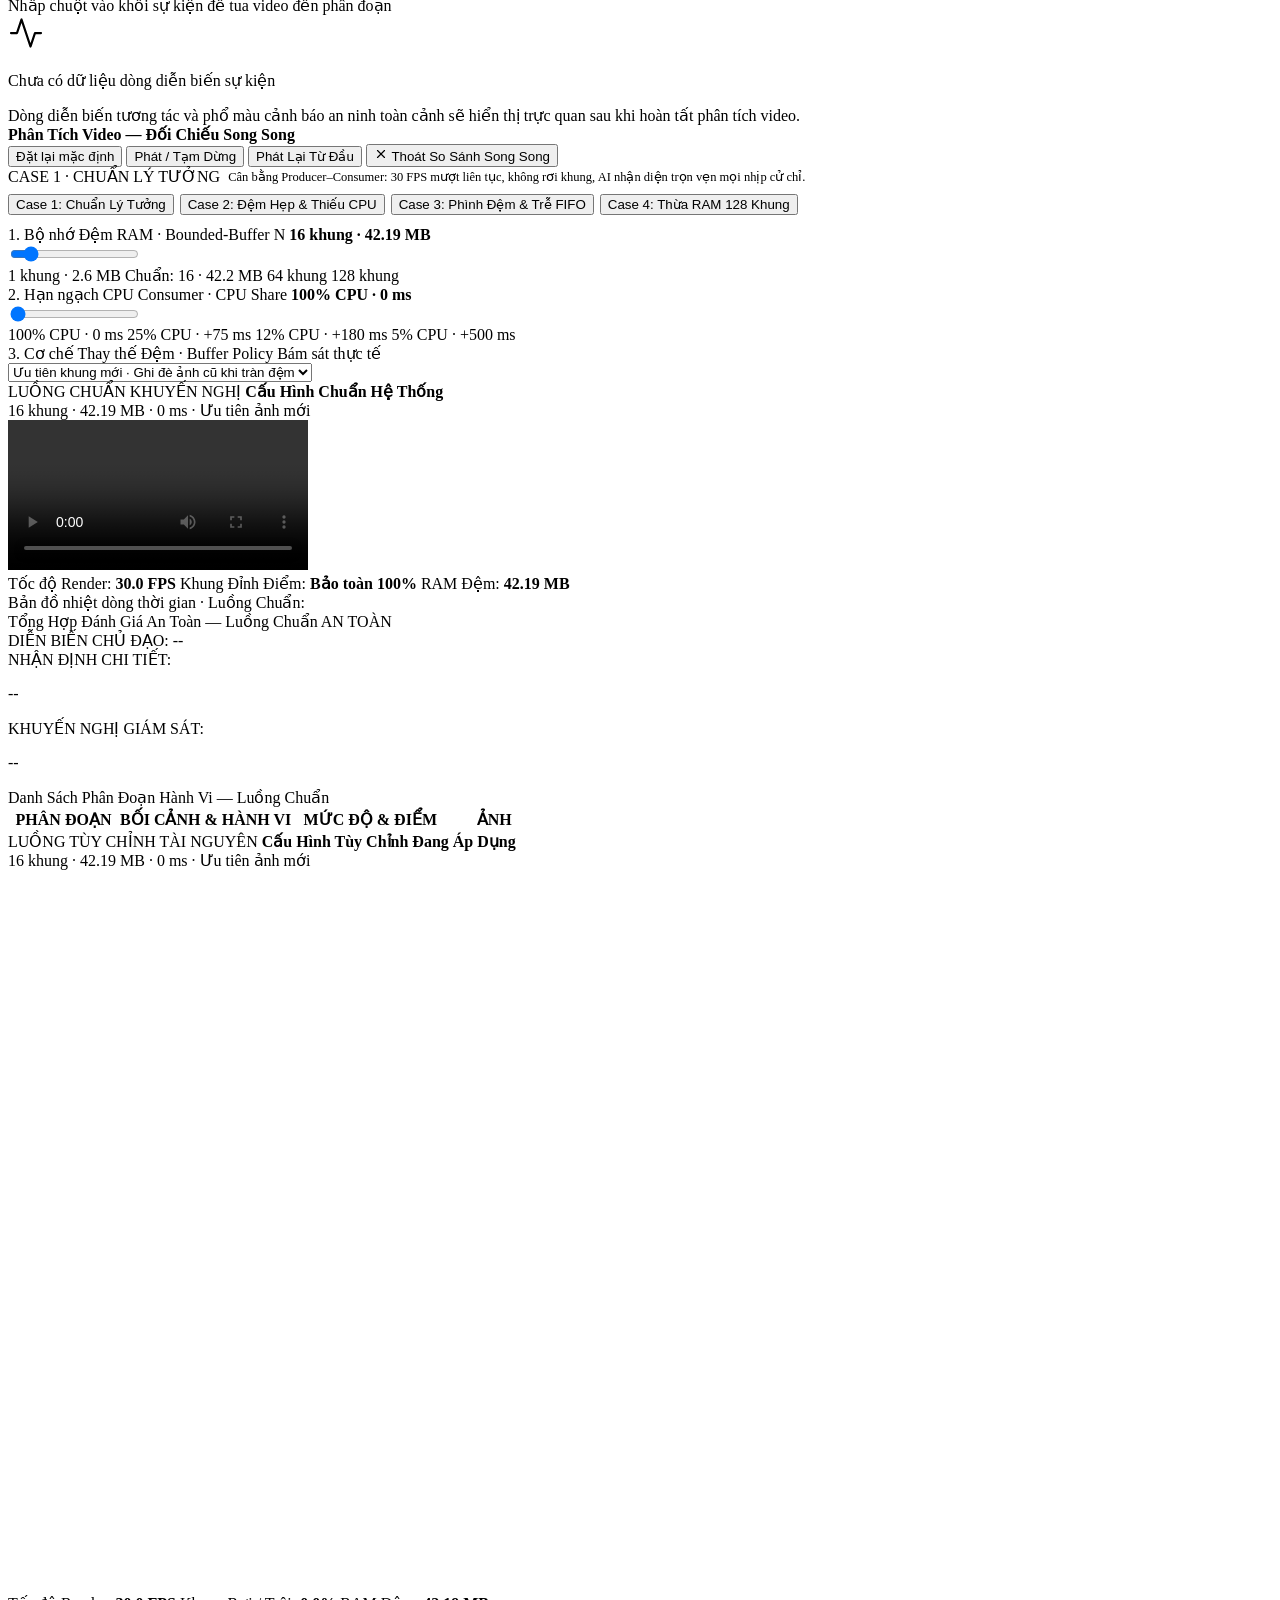
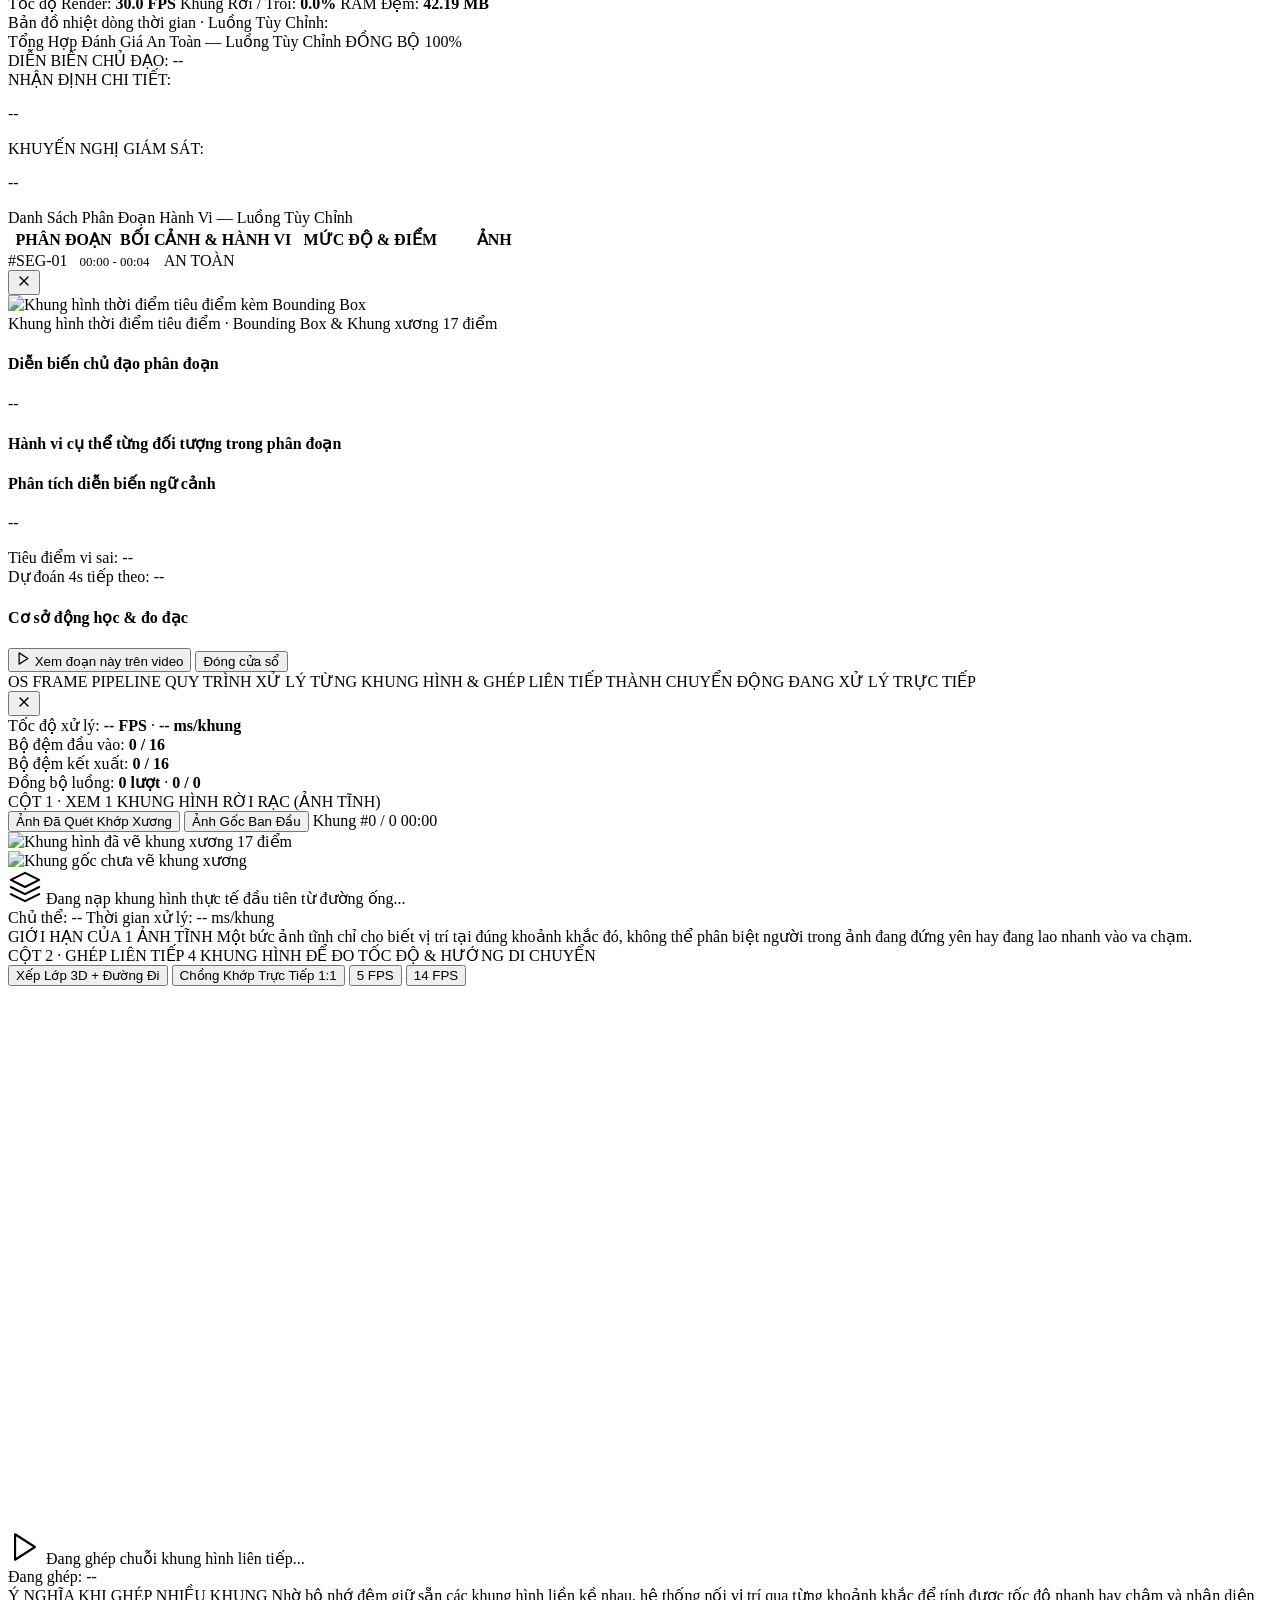
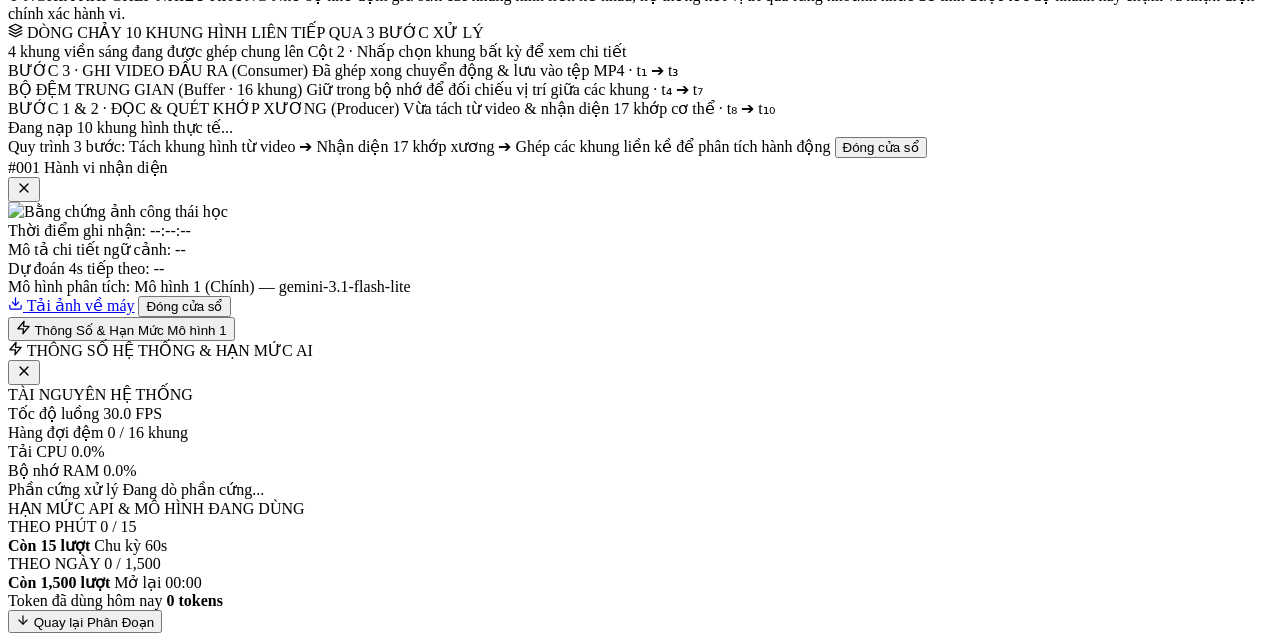
==== commit 27d4d94b: "Fix ideal buffer drain, prevent premature Tier 3 fallback, and localize 4 thread execution labels" ====
--- a/ui/templates/index.html
+++ b/ui/templates/index.html
@@ -212,29 +212,29 @@
                                 <span class="os-kernel-box-title">Trạng Thái 4 Luồng Thực Thi</span>
                             </div>
                             <div class="thread-state-matrix">
-                                <div class="thread-state-row">
+                                <div class="thread-state-row" title="Luồng 1 (CamProducer): Đọc khung hình 30 FPS từ Webcam, lọc nhiễu/chói và đẩy vào hàng đợi đệm">
                                     <div class="ts-info">
-                                        <span class="ts-name mono">CamProducer</span>
+                                        <span class="ts-name">Luồng 1 · Thu hình Camera</span>
                                     </div>
-                                    <span class="badge badge-neutral mono" id="ts-badge-producer">READY</span>
-                                </div>
-                                <div class="thread-state-row">
+                                    <span class="badge badge-neutral mono" id="ts-badge-producer">Sẵn sàng</span>
+                                </div>
+                                <div class="thread-state-row" title="Luồng 2 (CamEdgeAI): Lấy ảnh từ hàng đợi để chạy YOLOv8-Pose trên GPU, trích xuất 17 khớp xương và chấm điểm động học">
                                     <div class="ts-info">
-                                        <span class="ts-name mono">CamEdgeAI</span>
+                                        <span class="ts-name">Luồng 2 · Khung xương AI</span>
                                     </div>
-                                    <span class="badge badge-neutral mono" id="ts-badge-edge">READY</span>
-                                </div>
-                                <div class="thread-state-row">
+                                    <span class="badge badge-neutral mono" id="ts-badge-edge">Sẵn sàng</span>
+                                </div>
+                                <div class="thread-state-row" title="Luồng 3 (CamCompositor): Vẽ khung xương, khung định danh và phát luồng video trực tiếp lên trình duyệt">
                                     <div class="ts-info">
-                                        <span class="ts-name mono">CamCompositor</span>
+                                        <span class="ts-name">Luồng 3 · Kết xuất hiển thị</span>
                                     </div>
-                                    <span class="badge badge-neutral mono" id="ts-badge-compositor">READY</span>
-                                </div>
-                                <div class="thread-state-row">
+                                    <span class="badge badge-neutral mono" id="ts-badge-compositor">Sẵn sàng</span>
+                                </div>
+                                <div class="thread-state-row" title="Luồng 4 (CamGeminiAI): Mỗi 6 giây gom chuỗi 4 mốc ảnh tiêu biểu gửi lên mô hình AI để phân tích hành vi và ghi nhật ký">
                                     <div class="ts-info">
-                                        <span class="ts-name mono">CamGeminiAI</span>
+                                        <span class="ts-name">Luồng 4 · Phân tích hành vi</span>
                                     </div>
-                                    <span class="badge badge-neutral mono" id="ts-badge-gemini">READY</span>
+                                    <span class="badge badge-neutral mono" id="ts-badge-gemini">Sẵn sàng</span>
                                 </div>
                             </div>
                         </div>
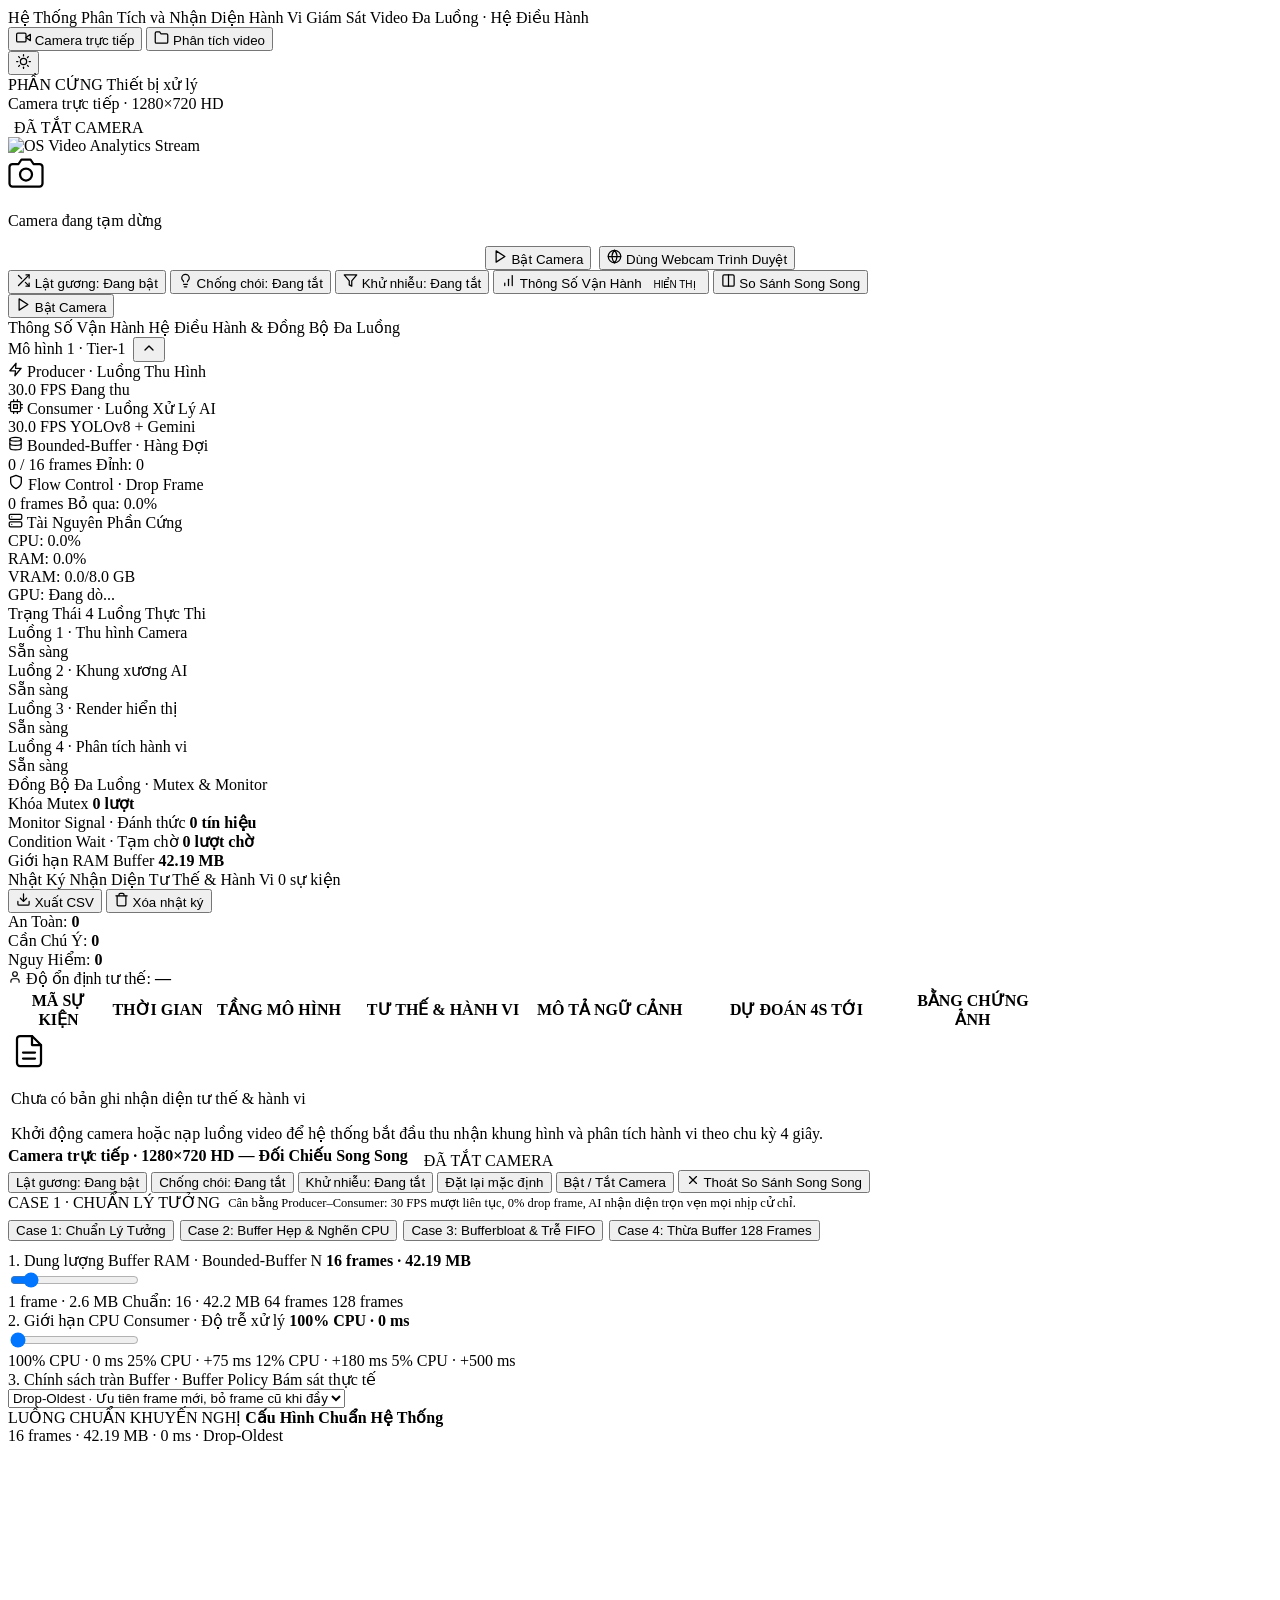
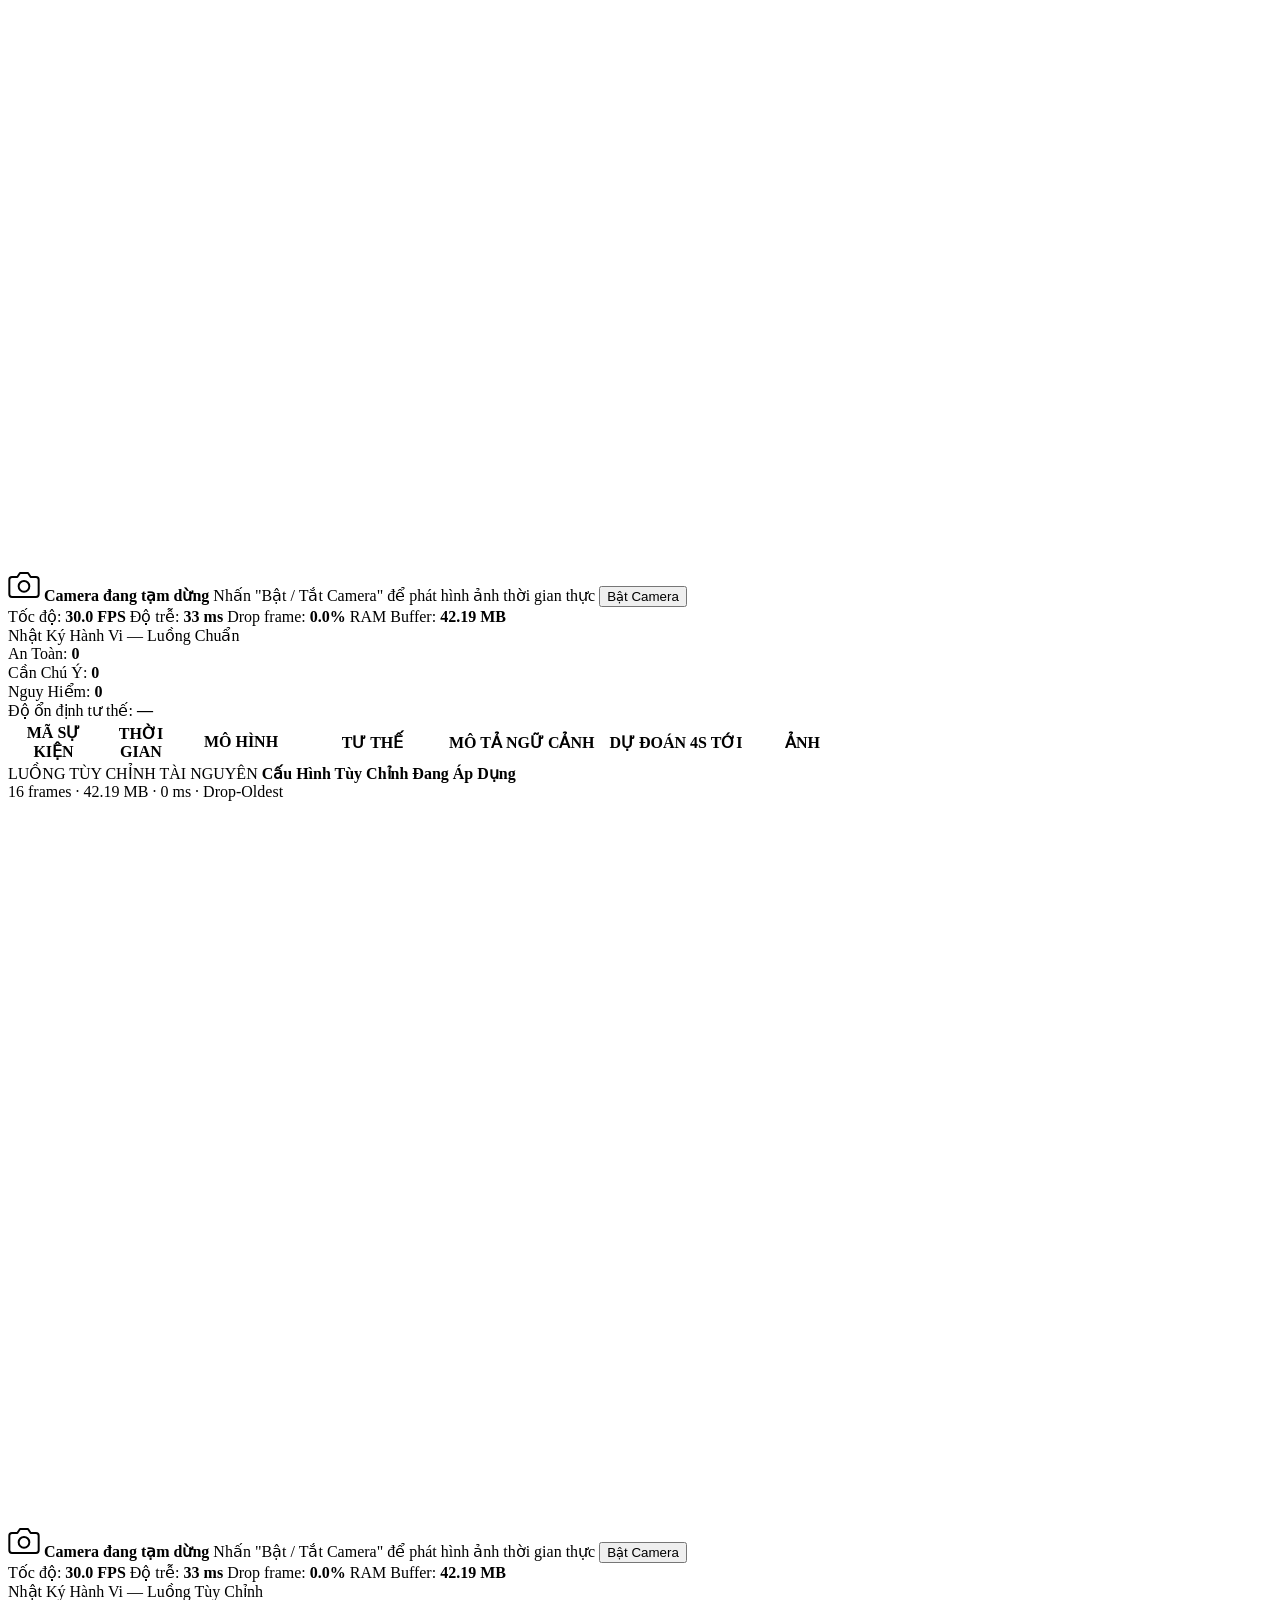
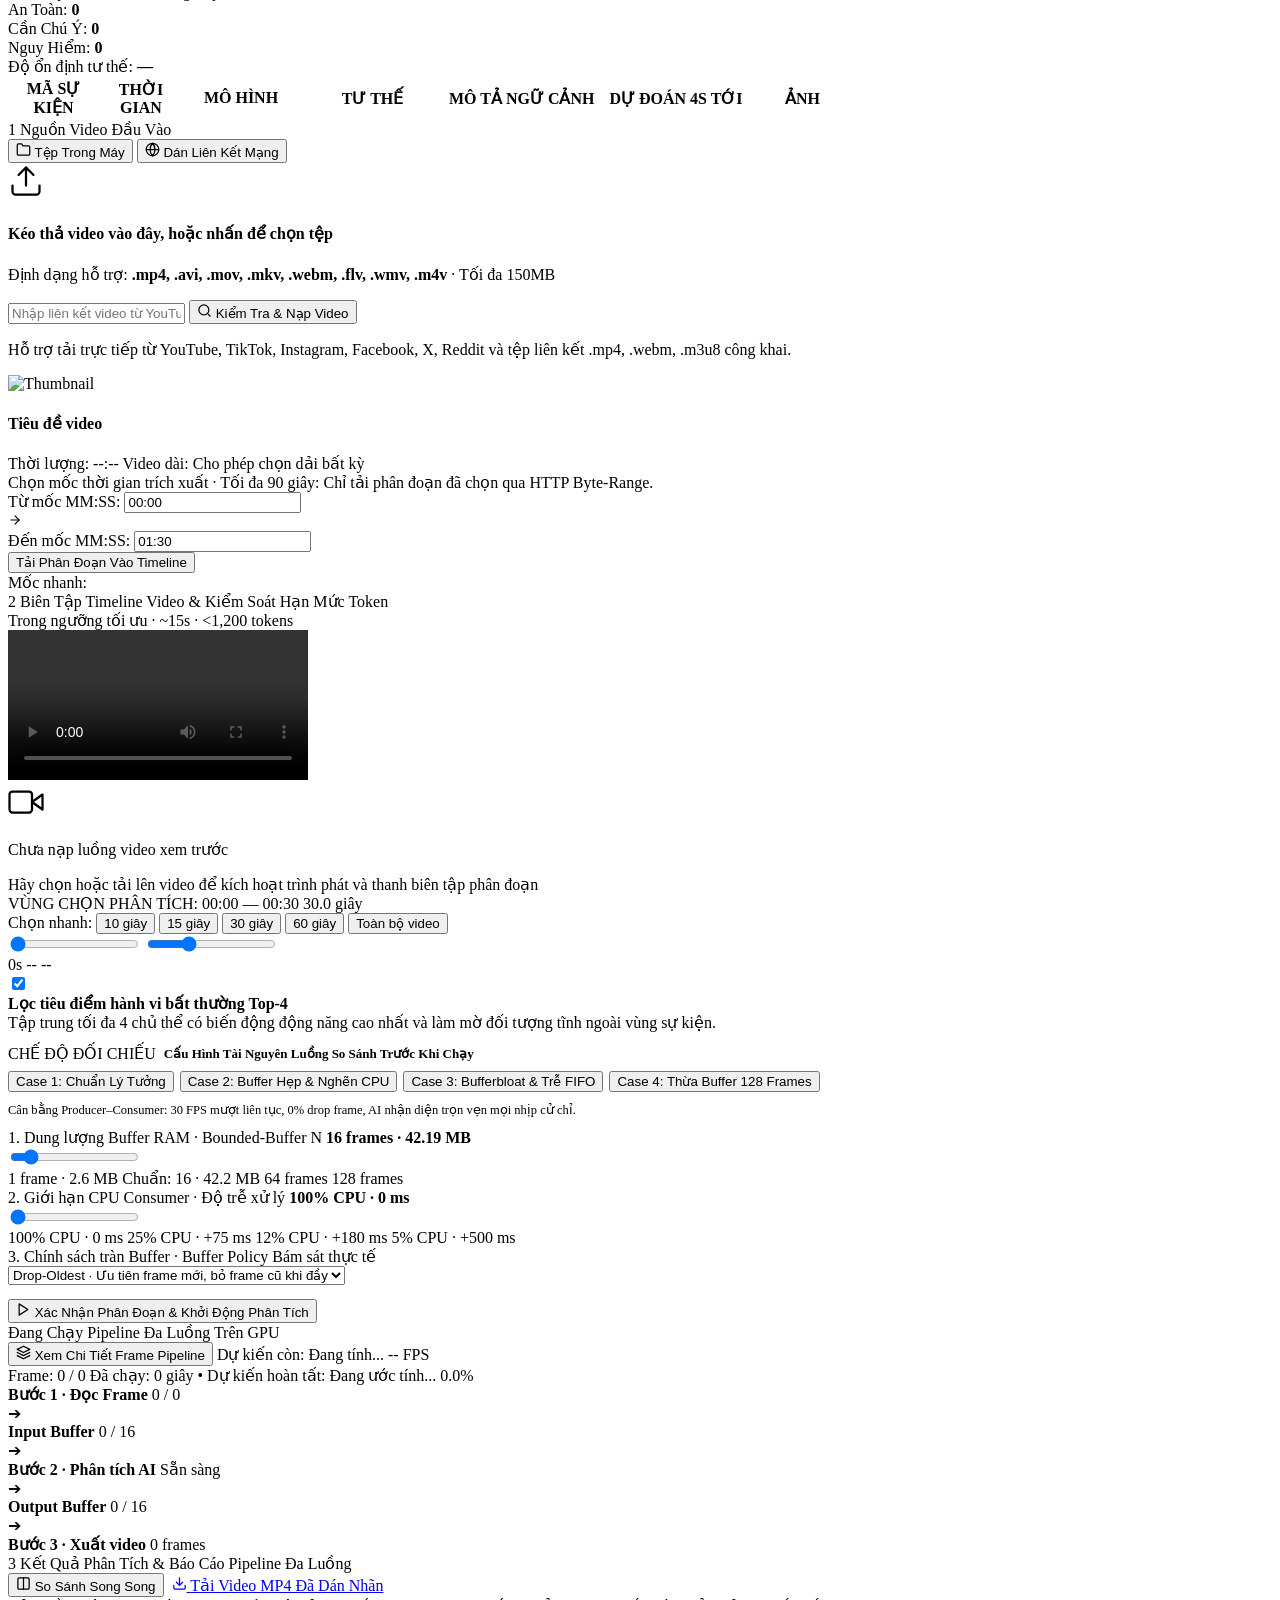
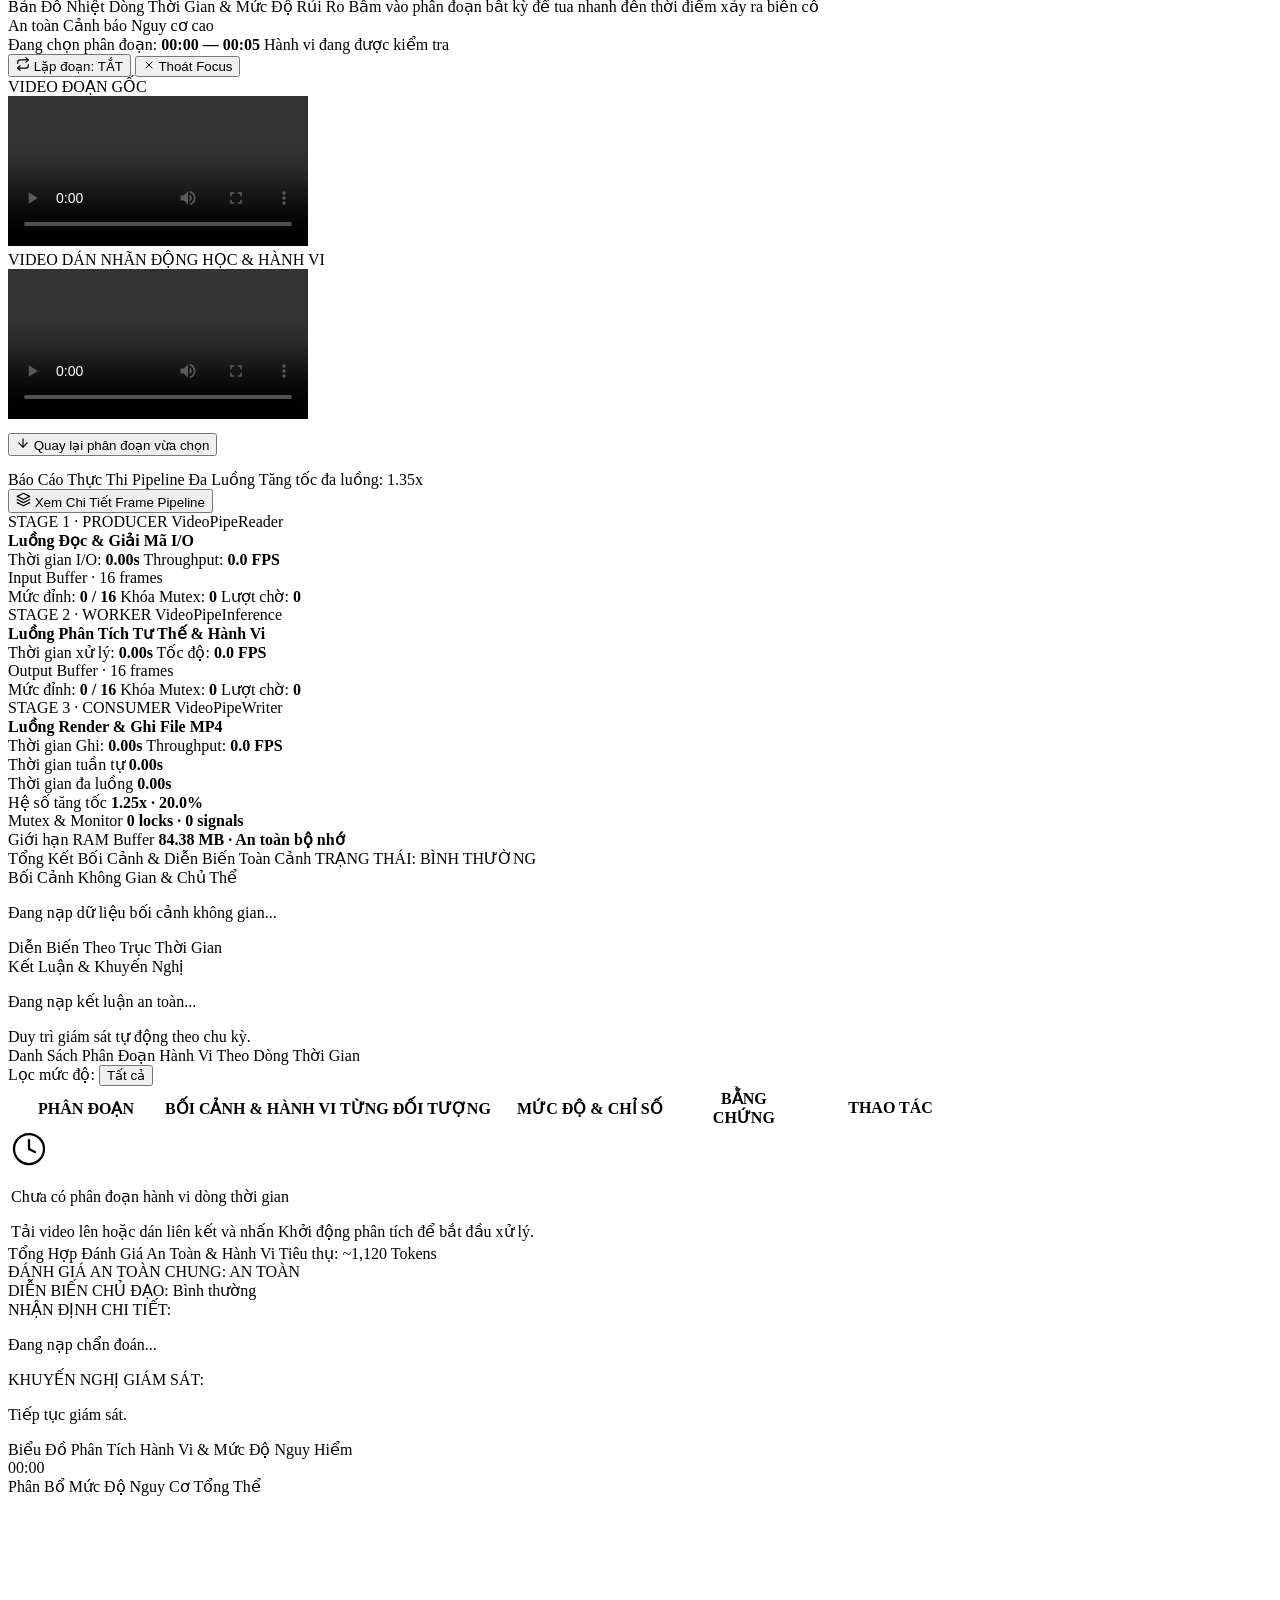
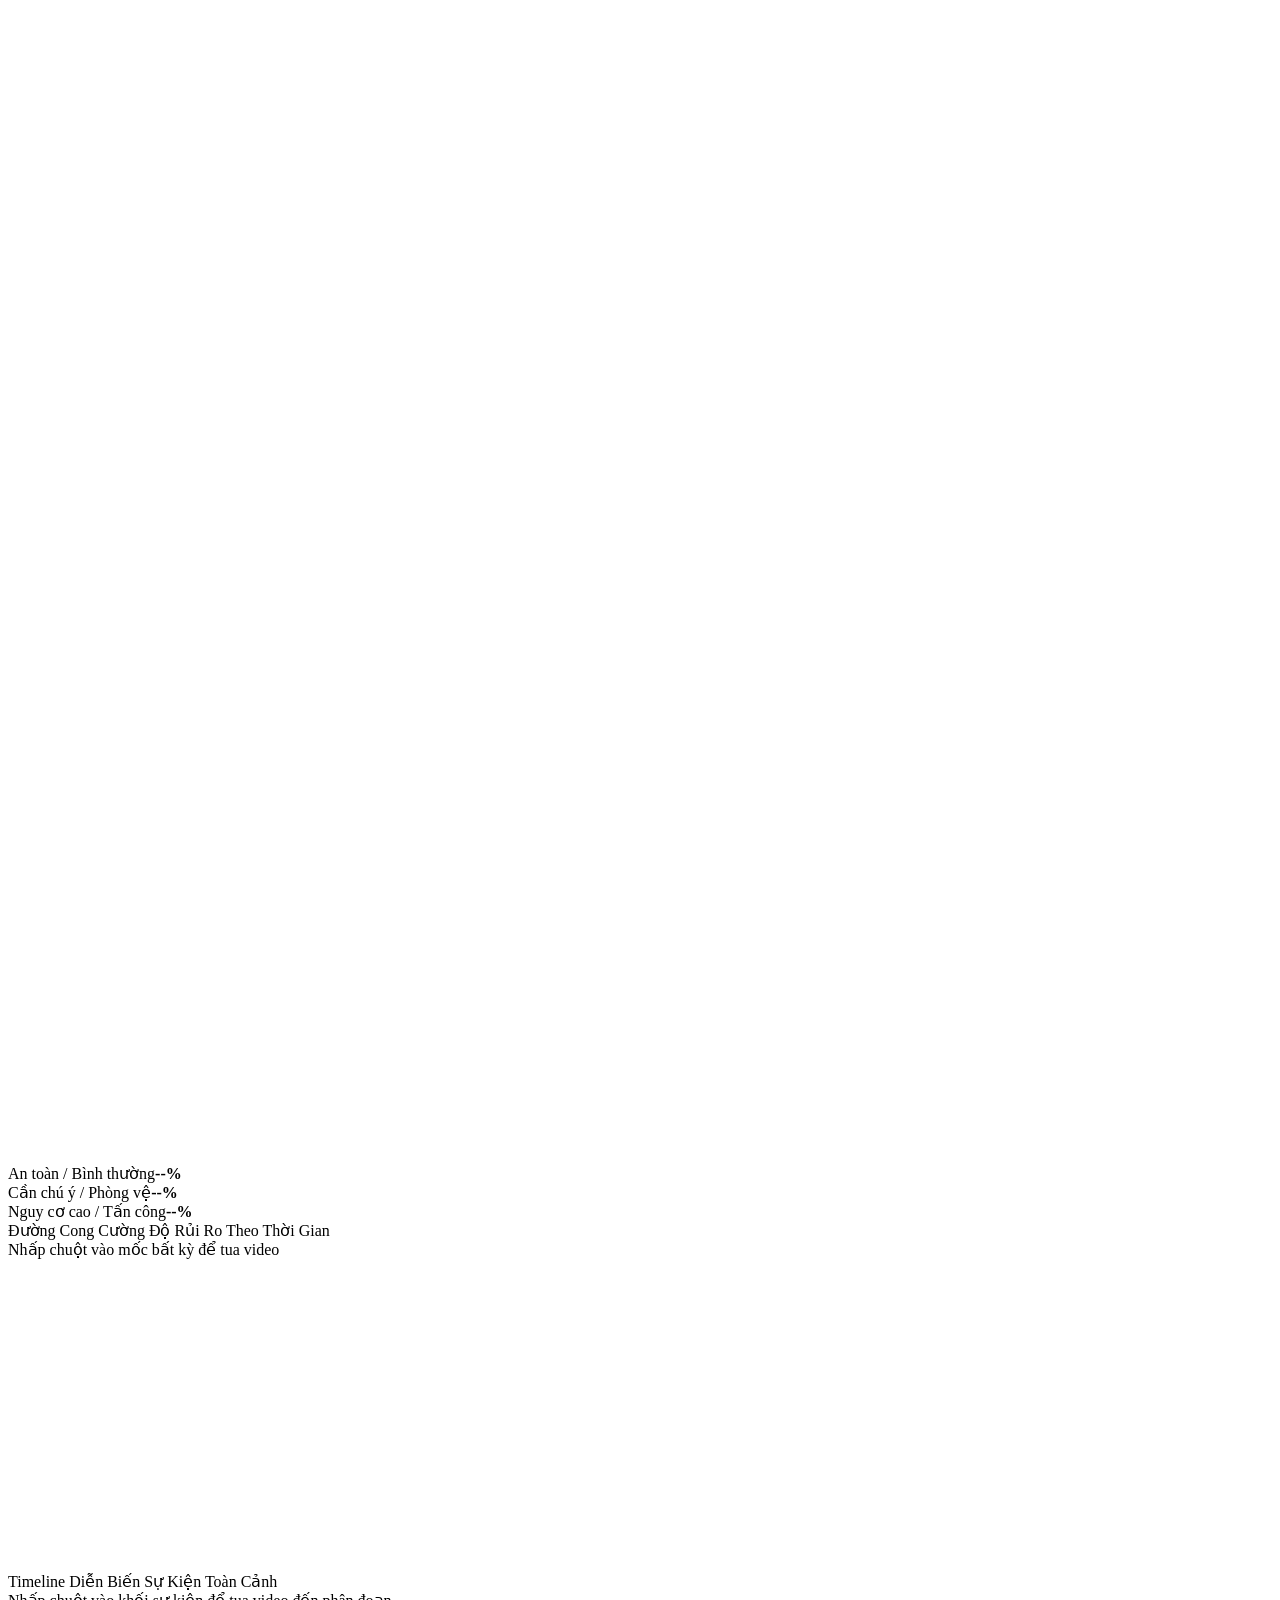
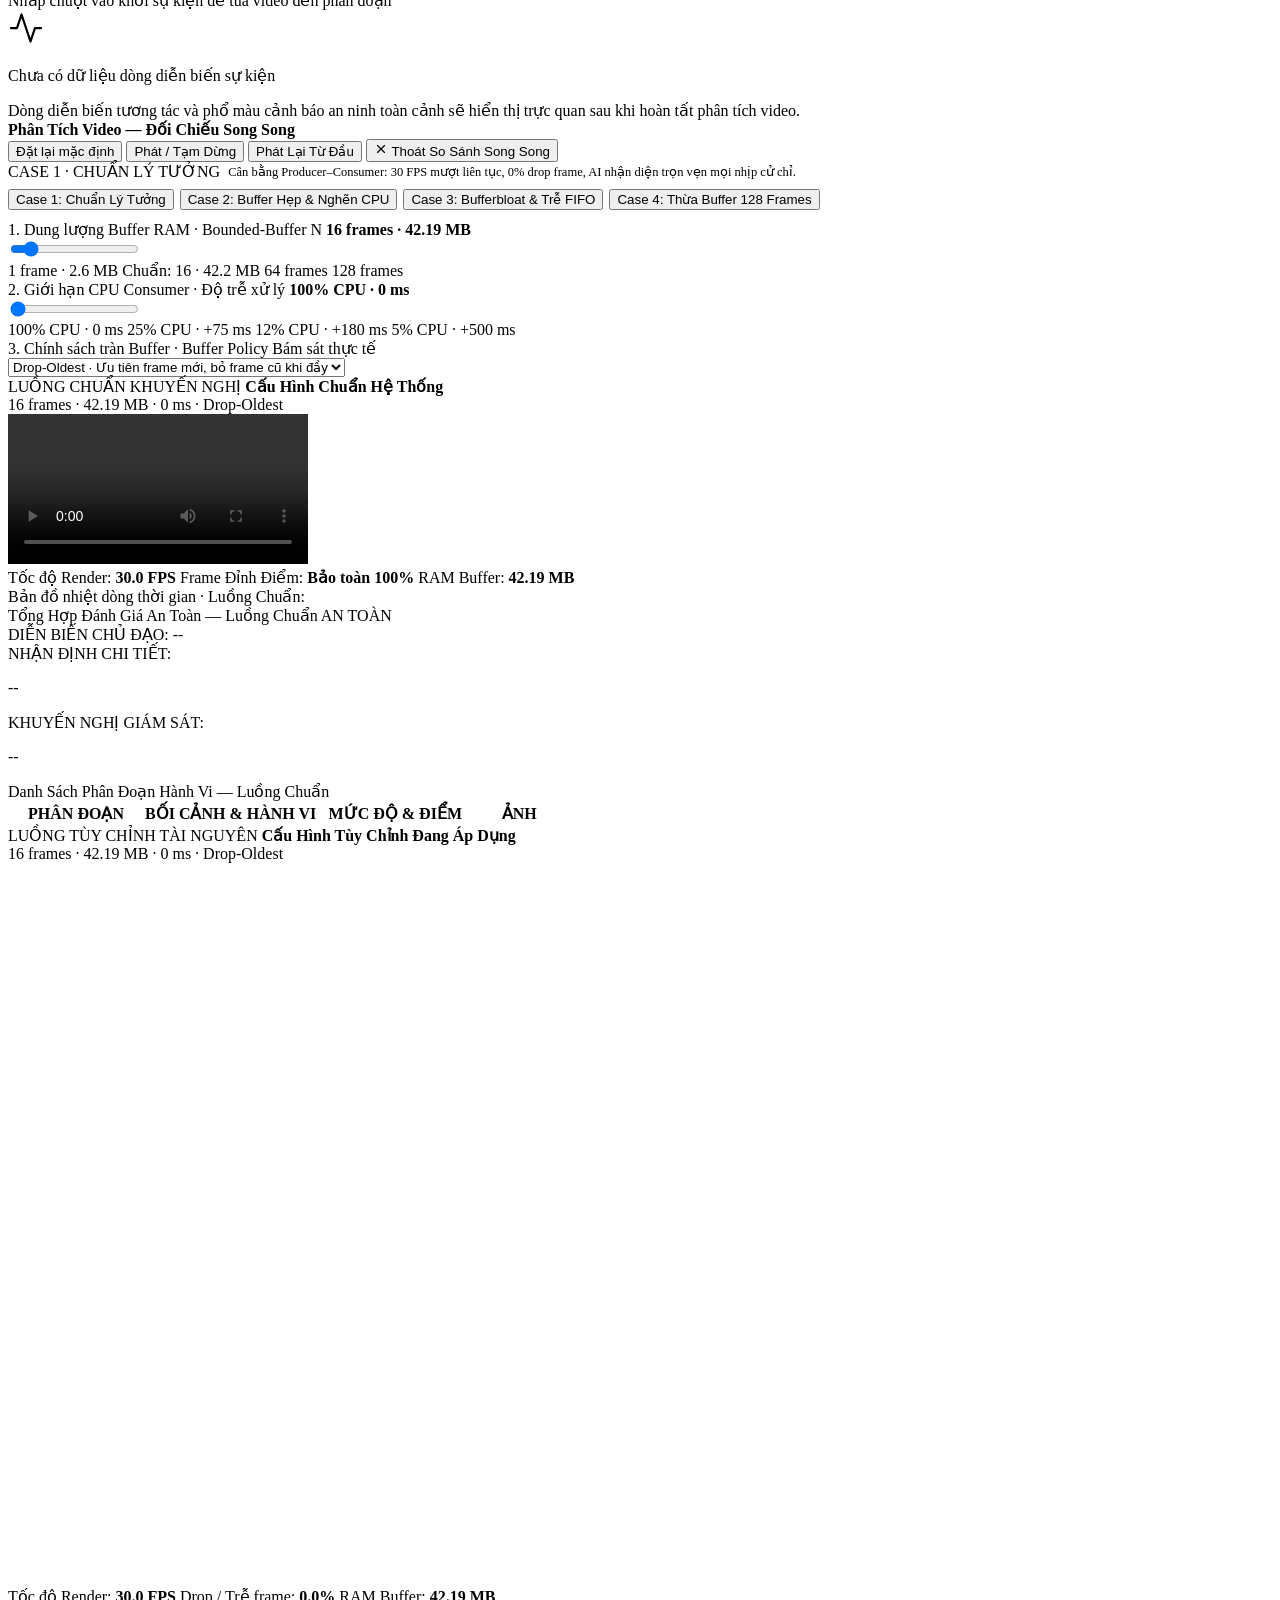
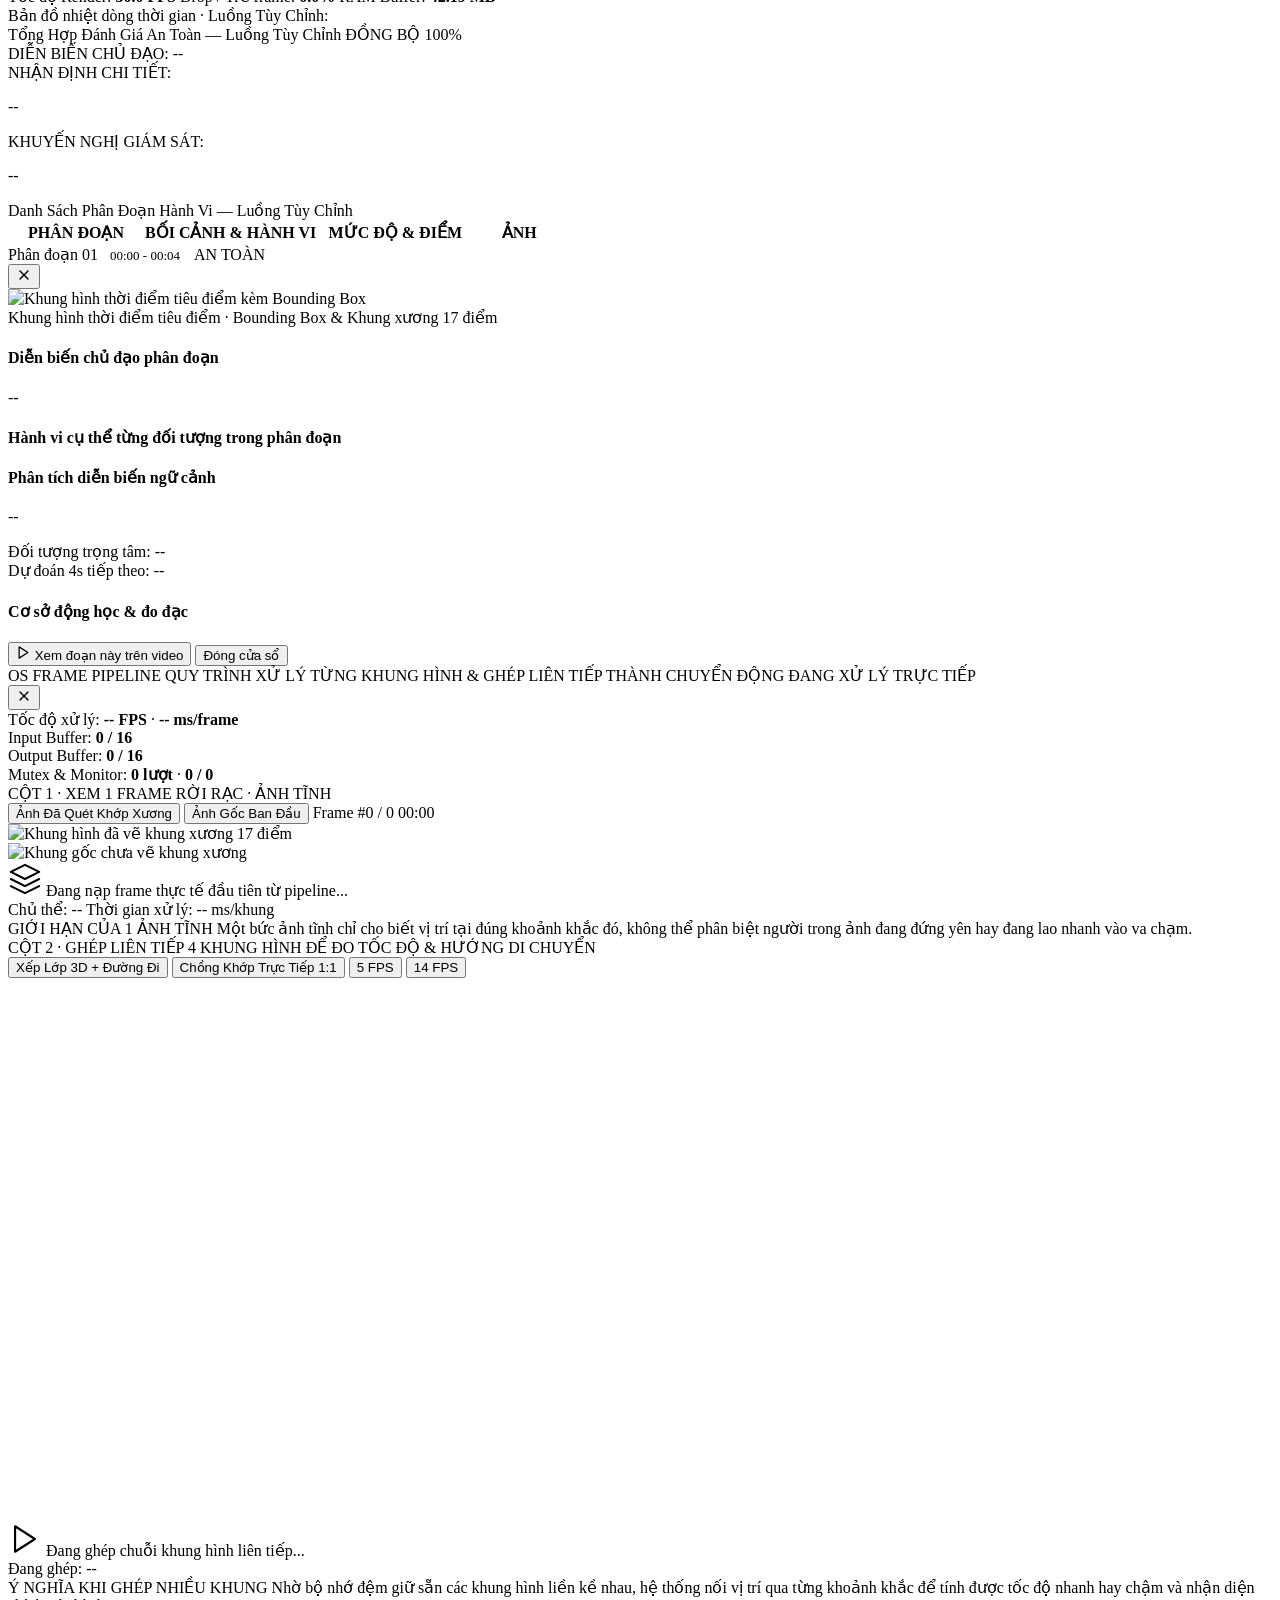
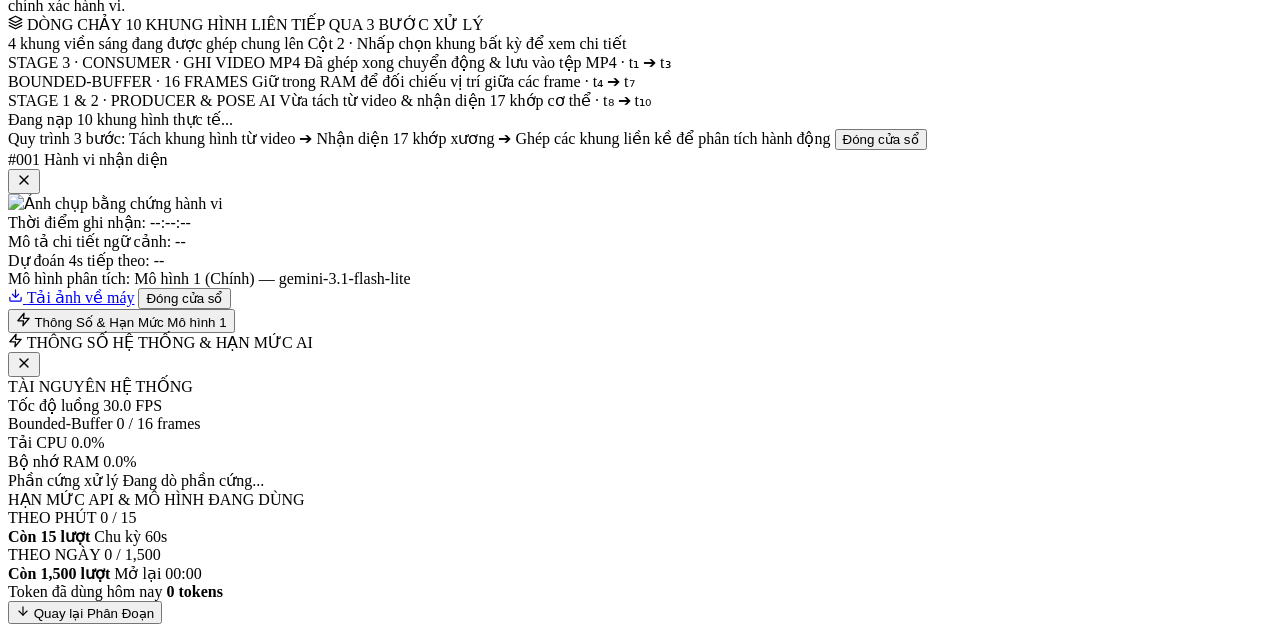
==== commit 893ae5d6: "feat(core): optimize video pipeline, model orchestrator failover, and behavioral telemetry" ====
--- a/ui/templates/index.html
+++ b/ui/templates/index.html
@@ -6,8 +6,8 @@
     <title>Hệ Thống Giám Sát Video Đa Luồng — Hệ Điều Hành</title>
     <link rel="preconnect" href="https://fonts.googleapis.com">
     <link rel="preconnect" href="https://fonts.gstatic.com" crossorigin>
-    <link href="https://fonts.googleapis.com/css2?family=Be+Vietnam+Pro:ital,wght@0,400;0,500;0,600;0,700;1,400&family=IBM+Plex+Mono:wght@400;500;600;700&family=Plus+Jakarta+Sans:wght@600;700;800&display=swap" rel="stylesheet">
-    <link rel="stylesheet" href="/static/style.css?v=2.8.0">
+    <link href="https://fonts.googleapis.com/css2?family=Be+Vietnam+Pro:ital,wght@0,400;0,500;0,600;0,700;0,800;1,400&display=swap" rel="stylesheet">
+    <link rel="stylesheet" href="/static/style.css?v=2.9.0">
 </head>
 <body>
     <!-- HEADER BAR -->
@@ -83,9 +83,6 @@
                     <!-- Live Camera Action Bar directly below video -->
                     <div class="stream-control-bar">
                         <div class="control-group-left">
-                            <button class="btn btn-sm btn-outline" id="btn-manual-snap" onclick="captureManualSnapshot()" title="Chụp lại khung hình ngay lập tức và lưu vào nhật ký">
-                                <svg class="ui-icon" width="15" height="15" viewBox="0 0 24 24" fill="none" stroke="currentColor" stroke-width="2" stroke-linecap="round" stroke-linejoin="round"><path d="M23 19a2 2 0 0 1-2 2H3a2 2 0 0 1-2-2V8a2 2 0 0 1 2-2h4l2-3h6l2 3h4a2 2 0 0 1 2 2z"/><circle cx="12" cy="13" r="4"/></svg> <span>Chụp Snapshot</span>
-                            </button>
                             <button class="btn btn-sm btn-outline active-toggle" id="btn-toggle-mirror" onclick="toggleCameraEnhancer('mirror')" title="Đang bật lật gương — Nhấn để tắt">
                                 <svg class="ui-icon" width="15" height="15" viewBox="0 0 24 24" fill="none" stroke="currentColor" stroke-width="2" stroke-linecap="round" stroke-linejoin="round"><polyline points="16 3 21 3 21 8"/><line x1="4" y1="20" x2="21" y2="3"/><polyline points="21 16 21 21 16 21"/><line x1="15" y1="15" x2="21" y2="21"/><line x1="4" y1="4" x2="9" y2="9"/></svg> <span>Lật gương: Đang bật</span>
                             </button>
@@ -121,7 +118,7 @@
                             </div>
                         </div>
                         <div class="header-status-badge" style="display:flex; align-items:center; gap:8px;">
-                            <span id="model-tier-badge" class="badge badge-safe mono">Tier-1 Gemini 3.8</span>
+                            <span id="model-tier-badge" class="badge badge-safe mono">Mô hình 1 · Tier-1</span>
                             <button class="modal-close-btn" onclick="toggleInlineTelemetryPanel()" title="Thu gọn bảng thông số Hệ điều hành" aria-label="Thu gọn bảng thông số"><svg class="ui-icon" width="16" height="16" viewBox="0 0 24 24" fill="none" stroke="currentColor" stroke-width="2" stroke-linecap="round" stroke-linejoin="round"><polyline points="18 15 12 9 6 15"/></svg></button>
                         </div>
                     </div>
@@ -131,7 +128,7 @@
                         <div class="telemetry-item">
                             <div class="telemetry-label">
                                 <span class="telemetry-icon"><svg class="ui-icon" width="15" height="15" viewBox="0 0 24 24" fill="none" stroke="currentColor" stroke-width="2" stroke-linecap="round" stroke-linejoin="round"><polygon points="13 2 3 14 12 14 11 22 21 10 12 10 13 2"/></svg></span>
-                                <span data-os-term="producer-thread">Luồng Thu Hình (Producer)</span>
+                                <span data-os-term="producer-thread">Producer · Luồng Thu Hình</span>
                             </div>
                             <div class="telemetry-value-row">
                                 <span class="telemetry-main-val mono" id="live-fps">30.0 FPS</span>
@@ -143,7 +140,7 @@
                         <div class="telemetry-item">
                             <div class="telemetry-label">
                                 <span class="telemetry-icon"><svg class="ui-icon" width="15" height="15" viewBox="0 0 24 24" fill="none" stroke="currentColor" stroke-width="2" stroke-linecap="round" stroke-linejoin="round"><rect x="4" y="4" width="16" height="16" rx="2"/><rect x="9" y="9" width="6" height="6"/><line x1="9" y1="1" x2="9" y2="4"/><line x1="15" y1="1" x2="15" y2="4"/><line x1="9" y1="20" x2="9" y2="23"/><line x1="15" y1="20" x2="15" y2="23"/><line x1="20" y1="9" x2="23" y2="9"/><line x1="20" y1="14" x2="23" y2="14"/><line x1="1" y1="9" x2="4" y2="9"/><line x1="1" y1="14" x2="4" y2="14"/></svg></span>
-                                <span data-os-term="consumer-thread">Luồng Xử Lý AI (Consumer)</span>
+                                <span data-os-term="consumer-thread">Consumer · Luồng Xử Lý AI</span>
                             </div>
                             <div class="telemetry-value-row">
                                 <span class="telemetry-main-val mono" id="live-consumer-fps">30.0 FPS</span>
@@ -155,10 +152,10 @@
                         <div class="telemetry-item">
                             <div class="telemetry-label">
                                 <span class="telemetry-icon"><svg class="ui-icon" width="15" height="15" viewBox="0 0 24 24" fill="none" stroke="currentColor" stroke-width="2" stroke-linecap="round" stroke-linejoin="round"><ellipse cx="12" cy="5" rx="9" ry="3"/><path d="M21 12c0 1.66-4 3-9 3s-9-1.34-9-3"/><path d="M3 5v14c0 1.66 4 3 9 3s9-1.34 9-3V5"/></svg></span>
-                                <span data-os-term="bounded-buffer">Hàng Đợi Đệm (Buffer)</span>
+                                <span data-os-term="bounded-buffer">Bounded-Buffer · Hàng Đợi</span>
                             </div>
                             <div class="telemetry-value-row">
-                                <span class="telemetry-main-val mono" id="live-queue">0 / 16 khung</span>
+                                <span class="telemetry-main-val mono" id="live-queue">0 / 16 frames</span>
                                 <span class="telemetry-sub-meta mono" id="live-hwm-badge">Đỉnh: 0</span>
                             </div>
                             <div class="meter-bar">
@@ -170,10 +167,10 @@
                         <div class="telemetry-item">
                             <div class="telemetry-label">
                                 <span class="telemetry-icon"><svg class="ui-icon" width="16" height="16" viewBox="0 0 24 24" fill="none" stroke="currentColor" stroke-width="2" stroke-linecap="round" stroke-linejoin="round"><path d="M12 22s8-4 8-10V5l-8-3-8 3v7c0 6 8 10 8 10z"/></svg></span>
-                                <span data-os-term="flow-control">Điều Tiết Lưu Lượng</span>
+                                <span data-os-term="flow-control">Flow Control · Drop Frame</span>
                             </div>
                             <div class="telemetry-value-row">
-                                <span class="telemetry-main-val mono" id="live-drop-frames">0 khung</span>
+                                <span class="telemetry-main-val mono" id="live-drop-frames">0 frames</span>
                                 <span class="telemetry-sub-meta mono" id="live-drop-rate">Bỏ qua: 0.0%</span>
                             </div>
                         </div>
@@ -195,10 +192,10 @@
                                 </div>
                                 <div class="hw-stat">
                                     <span class="hw-name">VRAM:</span>
-                                    <span class="hw-val mono" id="live-vram">0.0 / 8.0 GB</span>
+                                    <span class="hw-val mono" id="live-vram">0.0/8.0 GB</span>
                                 </div>
                                 <div class="hw-stat">
-                                    <span class="hw-name">Thiết bị:</span>
+                                    <span class="hw-name">GPU:</span>
                                     <span class="hw-val mono" id="live-gpu-name">Đang dò...</span>
                                 </div>
                             </div>
@@ -226,7 +223,7 @@
                                 </div>
                                 <div class="thread-state-row" title="Luồng 3 (CamCompositor): Vẽ khung xương, khung định danh và phát luồng video trực tiếp lên trình duyệt">
                                     <div class="ts-info">
-                                        <span class="ts-name">Luồng 3 · Kết xuất hiển thị</span>
+                                        <span class="ts-name">Luồng 3 · Render hiển thị</span>
                                     </div>
                                     <span class="badge badge-neutral mono" id="ts-badge-compositor">Sẵn sàng</span>
                                 </div>
@@ -241,7 +238,7 @@
 
                         <div class="os-kernel-box">
                             <div class="os-kernel-box-header">
-                                <span class="os-kernel-box-title">Nguyên Ngữ Đồng Bộ Hóa</span>
+                                <span class="os-kernel-box-title">Đồng Bộ Đa Luồng · Mutex &amp; Monitor</span>
                             </div>
                             <div class="sync-primitives-grid">
                                 <div class="sync-stat-card">
@@ -249,15 +246,15 @@
                                     <strong class="sync-stat-val mono" id="os-sync-mutex">0 lượt</strong>
                                 </div>
                                 <div class="sync-stat-card">
-                                    <span class="sync-stat-label">Đánh thức Monitor</span>
+                                    <span class="sync-stat-label">Monitor Signal · Đánh thức</span>
                                     <strong class="sync-stat-val mono" id="os-sync-signals">0 tín hiệu</strong>
                                 </div>
                                 <div class="sync-stat-card">
-                                    <span class="sync-stat-label">Chờ điều kiện</span>
+                                    <span class="sync-stat-label">Condition Wait · Tạm chờ</span>
                                     <strong class="sync-stat-val mono" id="os-sync-waits">0 lượt chờ</strong>
                                 </div>
                                 <div class="sync-stat-card">
-                                    <span class="sync-stat-label">Trần RAM Hàng Đợi</span>
+                                    <span class="sync-stat-label">Giới hạn RAM Buffer</span>
                                     <strong class="sync-stat-val mono" id="os-sync-ram-ceiling">42.19 MB</strong>
                                 </div>
                             </div>
@@ -303,8 +300,8 @@
                         </div>
                         <div class="session-stat-pill pill-ergo">
                             <span class="stat-icon"><svg class="ui-icon" width="14" height="14" viewBox="0 0 24 24" fill="none" stroke="currentColor" stroke-width="2" stroke-linecap="round" stroke-linejoin="round"><path d="M19 21v-2a4 4 0 0 0-4-4H9a4 4 0 0 0-4 4v2"/><circle cx="12" cy="7" r="4"/></svg></span>
-                            <span class="stat-label">Công Thái Học:</span>
-                            <strong class="mono" id="session-ergo-score">94 / 100</strong>
+                            <span class="stat-label">Độ ổn định tư thế:</span>
+                            <strong class="mono" id="session-ergo-score">—</strong>
                         </div>
                     </div>
 
@@ -312,10 +309,10 @@
                         <table class="behavior-table">
                             <thead>
                                 <tr>
-                                    <th style="width: 85px;">STT / MÃ</th>
+                                    <th style="width: 95px;">MÃ SỰ KIỆN</th>
                                     <th style="width: 95px;">THỜI GIAN</th>
                                     <th style="width: 140px;">TẦNG MÔ HÌNH</th>
-                                    <th style="width: 180px;">TƯ THẾ CÔNG THÁI HỌC</th>
+                                    <th style="width: 180px;">TƯ THẾ &amp; HÀNH VI</th>
                                     <th>MÔ TẢ NGỮ CẢNH</th>
                                     <th style="width: 220px;">DỰ ĐOÁN 4S TỚI</th>
                                     <th style="width: 125px; text-align: center;">BẰNG CHỨNG ẢNH</th>
@@ -326,7 +323,7 @@
                                     <td colspan="7" class="empty-cell">
                                         <div class="empty-state-box">
                                             <span class="empty-icon"><svg class="ui-icon empty-svg" width="36" height="36" viewBox="0 0 24 24" fill="none" stroke="currentColor" stroke-width="1.5" stroke-linecap="round" stroke-linejoin="round"><path d="M14 2H6a2 2 0 0 0-2 2v16a2 2 0 0 0 2 2h12a2 2 0 0 0 2-2V8z"/><polyline points="14 2 14 8 20 8"/><line x1="16" y1="13" x2="8" y2="13"/><line x1="16" y1="17" x2="8" y2="17"/></svg></span>
-                                            <p class="empty-title">Chưa có bản ghi nhận diện tư thế công thái học</p>
+                                            <p class="empty-title">Chưa có bản ghi nhận diện tư thế &amp; hành vi</p>
                                             <span class="empty-sub">Khởi động camera hoặc nạp luồng video để hệ thống bắt đầu thu nhận khung hình và phân tích hành vi theo chu kỳ 4 giây.</span>
                                         </div>
                                     </td>
@@ -361,7 +358,6 @@
                             <span>Khử nhiễu: Đang tắt</span>
                         </button>
                         <button class="btn btn-xs btn-outline" onclick="applySplitResourcePreset(16, 0, 'drop_oldest')">Đặt lại mặc định</button>
-                        <button class="btn btn-xs btn-outline" onclick="captureManualSnapshot()">Chụp Snapshot</button>
                         <button class="btn btn-xs btn-outline" id="btn-split-toggle-cam" onclick="toggleCamera()">Bật / Tắt Camera</button>
                         <button class="btn btn-xs btn-primary" id="btn-exit-live-parallel" onclick="exitLiveParallelSplit()">
                             <svg class="ui-icon" width="14" height="14" viewBox="0 0 24 24" fill="none" stroke="currentColor" stroke-width="2" stroke-linecap="round" stroke-linejoin="round"><line x1="18" y1="6" x2="6" y2="18"/><line x1="6" y1="6" x2="18" y2="18"/></svg>
@@ -375,33 +371,33 @@
                     <div style="display: flex; align-items: center; justify-content: space-between; flex-wrap: wrap; gap: 8px; margin-bottom: 10px;">
                         <div style="display: flex; align-items: center; gap: 8px; flex-wrap: wrap;">
                             <span class="badge badge-safe mono" id="live-os-case-badge">CASE 1 · CHUẨN LÝ TƯỞNG</span>
-                            <span style="font-size: 12.5px; color: var(--text-secondary);" id="live-os-case-desc">Cân bằng Producer–Consumer: 30 FPS mượt liên tục, không rơi khung, AI nhận diện trọn vẹn mọi nhịp cử chỉ.</span>
+                            <span style="font-size: 12.5px; color: var(--text-secondary);" id="live-os-case-desc">Cân bằng Producer–Consumer: 30 FPS mượt liên tục, 0% drop frame, AI nhận diện trọn vẹn mọi nhịp cử chỉ.</span>
                         </div>
                         <div style="display: flex; align-items: center; gap: 6px; flex-wrap: wrap;">
                             <button type="button" class="btn btn-xs btn-outline" onclick="applySplitResourcePreset(16, 0, 'drop_oldest')">Case 1: Chuẩn Lý Tưởng</button>
-                            <button type="button" class="btn btn-xs btn-outline" onclick="applySplitResourcePreset(2, 220, 'drop_oldest')">Case 2: Đệm Hẹp &amp; Thiếu CPU</button>
-                            <button type="button" class="btn btn-xs btn-outline" onclick="applySplitResourcePreset(64, 160, 'block_fifo')">Case 3: Phình Đệm &amp; Trễ FIFO</button>
-                            <button type="button" class="btn btn-xs btn-outline" onclick="applySplitResourcePreset(128, 0, 'drop_oldest')">Case 4: Thừa RAM 128 Khung</button>
+                            <button type="button" class="btn btn-xs btn-outline" onclick="applySplitResourcePreset(2, 220, 'drop_oldest')">Case 2: Buffer Hẹp &amp; Nghẽn CPU</button>
+                            <button type="button" class="btn btn-xs btn-outline" onclick="applySplitResourcePreset(64, 160, 'block_fifo')">Case 3: Bufferbloat &amp; Trễ FIFO</button>
+                            <button type="button" class="btn btn-xs btn-outline" onclick="applySplitResourcePreset(128, 0, 'drop_oldest')">Case 4: Thừa Buffer 128 Frames</button>
                         </div>
                     </div>
                     <div class="sit-controls-grid">
                         <div class="sit-control-box">
                             <div class="sit-ctrl-head">
-                                <span class="sit-ctrl-label">1. Bộ nhớ Đệm RAM · Bounded-Buffer N</span>
-                                <strong class="sit-ctrl-val mono" id="os-lab-cap-display">16 khung · 42.19 MB</strong>
+                                <span class="sit-ctrl-label">1. Dung lượng Buffer RAM · Bounded-Buffer N</span>
+                                <strong class="sit-ctrl-val mono" id="os-lab-cap-display">16 frames · 42.19 MB</strong>
                             </div>
                             <input type="range" id="os-lab-cap-slider" class="os-lab-slider" min="1" max="128" step="1" value="16" style="--slider-pct: 11.8%;" oninput="onOSLabSliderInput()" onchange="commitOSLabConfig(false)" />
                             <div class="slider-scale-ticks mono">
-                                <span>1 khung · 2.6 MB</span>
+                                <span>1 frame · 2.6 MB</span>
                                 <span>Chuẩn: 16 · 42.2 MB</span>
-                                <span>64 khung</span>
-                                <span>128 khung</span>
+                                <span>64 frames</span>
+                                <span>128 frames</span>
                             </div>
                         </div>
 
                         <div class="sit-control-box">
                             <div class="sit-ctrl-head">
-                                <span class="sit-ctrl-label">2. Hạn ngạch CPU Consumer · CPU Share</span>
+                                <span class="sit-ctrl-label">2. Giới hạn CPU Consumer · Độ trễ xử lý</span>
                                 <strong class="sit-ctrl-val mono" id="os-lab-delay-display">100% CPU · 0 ms</strong>
                             </div>
                             <input type="range" id="os-lab-delay-slider" class="os-lab-slider" min="0" max="500" step="5" value="0" style="--slider-pct: 0%;" oninput="onOSLabSliderInput()" onchange="commitOSLabConfig(true)" />
@@ -415,12 +411,12 @@
 
                         <div class="sit-control-box">
                             <div class="sit-ctrl-head">
-                                <span class="sit-ctrl-label">3. Cơ chế Thay thế Đệm · Buffer Policy</span>
+                                <span class="sit-ctrl-label">3. Chính sách tràn Buffer · Buffer Policy</span>
                                 <span class="sit-ctrl-hint" id="os-lab-policy-display">Bám sát thực tế</span>
                             </div>
                             <select id="os-lab-policy-select" class="os-lab-select" onchange="onOSLabPolicyChange()">
-                                <option value="drop_oldest" selected>Ưu tiên khung mới · Ghi đè ảnh cũ khi tràn đệm</option>
-                                <option value="block_fifo">Giữ tuần tự FIFO · Chờ tuần tự gây trễ pha</option>
+                                <option value="drop_oldest" selected>Drop-Oldest · Ưu tiên frame mới, bỏ frame cũ khi đầy</option>
+                                <option value="block_fifo">FIFO Blocking · Xếp hàng tuần tự, giữ frame cũ</option>
                             </select>
                         </div>
                     </div>
@@ -434,7 +430,7 @@
                                 <span class="badge badge-safe">LUỒNG CHUẨN KHUYẾN NGHỊ</span>
                                 <strong class="pcol-name" id="live-split-y-hw-title">Cấu Hình Chuẩn Hệ Thống</strong>
                             </div>
-                            <span class="pcol-config-lock mono">16 khung · 42.19 MB · 0 ms · Ưu tiên ảnh mới</span>
+                            <span class="pcol-config-lock mono">16 frames · 42.19 MB · 0 ms · Drop-Oldest</span>
                         </div>
 
                         <!-- 1. Khung Hình Camera Luồng Chuẩn (16:9) -->
@@ -451,8 +447,8 @@
                             <div class="pcol-telemetry-strip">
                                 <span>Tốc độ: <strong class="mono tag-safe" id="live-split-y-fps">30.0 FPS</strong></span>
                                 <span>Độ trễ: <strong class="mono" id="live-split-y-lat">33 ms</strong></span>
-                                <span>Rơi khung: <strong class="mono tag-safe">0.0%</strong></span>
-                                <span>RAM Đệm: <strong class="mono">42.19 MB</strong></span>
+                                <span>Drop frame: <strong class="mono tag-safe">0.0%</strong></span>
+                                <span>RAM Buffer: <strong class="mono">42.19 MB</strong></span>
                             </div>
                         </div>
 
@@ -481,8 +477,8 @@
                                     <strong class="mono" id="live-y-danger-count">0</strong>
                                 </div>
                                 <div class="session-stat-pill pill-ergo">
-                                    <span class="stat-label">Công Thái Học:</span>
-                                    <strong class="mono" id="live-y-rep-ergo">100 / 100</strong>
+                                    <span class="stat-label">Độ ổn định tư thế:</span>
+                                    <strong class="mono" id="live-y-rep-ergo">—</strong>
                                 </div>
                             </div>
 
@@ -490,7 +486,7 @@
                                 <table class="behavior-table">
                                     <thead>
                                         <tr>
-                                            <th style="width: 70px;">MÃ</th>
+                                            <th style="width: 85px;">MÃ SỰ KIỆN</th>
                                             <th style="width: 82px;">THỜI GIAN</th>
                                             <th style="width: 110px;">MÔ HÌNH</th>
                                             <th style="width: 145px;">TƯ THẾ</th>
@@ -512,7 +508,7 @@
                                 <span class="badge badge-warning" id="live-split-z-badge">LUỒNG TÙY CHỈNH TÀI NGUYÊN</span>
                                 <strong class="pcol-name" id="live-split-z-title">Cấu Hình Tùy Chỉnh Đang Áp Dụng</strong>
                             </div>
-                            <span class="pcol-config-lock mono" id="live-split-z-config-text">16 khung · 42.19 MB · 0 ms · Ưu tiên ảnh mới</span>
+                            <span class="pcol-config-lock mono" id="live-split-z-config-text">16 frames · 42.19 MB · 0 ms · Drop-Oldest</span>
                         </div>
 
                         <!-- 1. Khung Hình Camera Luồng Tùy Chỉnh (16:9) -->
@@ -529,8 +525,8 @@
                             <div class="pcol-telemetry-strip">
                                 <span>Tốc độ: <strong class="mono" id="live-split-z-fps">30.0 FPS</strong></span>
                                 <span>Độ trễ: <strong class="mono" id="live-split-z-lat">33 ms</strong></span>
-                                <span>Rơi khung: <strong class="mono" id="live-split-z-drop">0.0%</strong></span>
-                                <span>RAM Đệm: <strong class="mono" id="live-split-z-ram">42.19 MB</strong></span>
+                                <span>Drop frame: <strong class="mono" id="live-split-z-drop">0.0%</strong></span>
+                                <span>RAM Buffer: <strong class="mono" id="live-split-z-ram">42.19 MB</strong></span>
                             </div>
                         </div>
 
@@ -559,8 +555,8 @@
                                     <strong class="mono" id="live-z-danger-count">0</strong>
                                 </div>
                                 <div class="session-stat-pill pill-ergo">
-                                    <span class="stat-label">Công Thái Học:</span>
-                                    <strong class="mono" id="live-z-rep-ergo">100 / 100</strong>
+                                    <span class="stat-label">Độ ổn định tư thế:</span>
+                                    <strong class="mono" id="live-z-rep-ergo">—</strong>
                                 </div>
                             </div>
 
@@ -568,7 +564,7 @@
                                 <table class="behavior-table">
                                     <thead>
                                         <tr>
-                                            <th style="width: 70px;">MÃ</th>
+                                            <th style="width: 85px;">MÃ SỰ KIỆN</th>
                                             <th style="width: 82px;">THỜI GIAN</th>
                                             <th style="width: 110px;">MÔ HÌNH</th>
                                             <th style="width: 145px;">TƯ THẾ</th>
@@ -754,35 +750,35 @@
                 <div class="split-inline-tuner" id="video-preflight-os-tuner" style="margin-top: 12px; margin-bottom: 14px;">
                     <div style="display: flex; align-items: center; justify-content: space-between; flex-wrap: wrap; gap: 8px; margin-bottom: 10px;">
                         <div style="display: flex; align-items: center; gap: 8px; flex-wrap: wrap;">
-                            <span class="badge badge-warning mono">THẾ GIỚI SONG SONG</span>
-                            <strong style="font-size: 13px;">Cấu Hình Tài Nguyên Nhánh Đối Chứng Ngay Từ Khi Nạp Video</strong>
+                            <span class="badge badge-warning mono">CHẾ ĐỘ ĐỐI CHIẾU</span>
+                            <strong style="font-size: 13px;">Cấu Hình Tài Nguyên Luồng So Sánh Trước Khi Chạy</strong>
                         </div>
                         <div style="display: flex; align-items: center; gap: 6px; flex-wrap: wrap;">
                             <button type="button" class="btn btn-xs btn-outline preflight-z-btn" id="pf-btn-ideal" onclick="selectPreflightZPreset('ideal', 16, 0, 'drop_oldest')">Case 1: Chuẩn Lý Tưởng</button>
-                            <button type="button" class="btn btn-xs btn-outline preflight-z-btn" id="pf-btn-starve" onclick="selectPreflightZPreset('starve', 2, 220, 'drop_oldest')">Case 2: Đệm Hẹp &amp; Thiếu CPU</button>
-                            <button type="button" class="btn btn-xs btn-outline preflight-z-btn" id="pf-btn-bloat" onclick="selectPreflightZPreset('bloat', 64, 160, 'block_fifo')">Case 3: Phình Đệm &amp; Trễ FIFO</button>
-                            <button type="button" class="btn btn-xs btn-outline preflight-z-btn" id="pf-btn-overram" onclick="selectPreflightZPreset('overram', 128, 0, 'drop_oldest')">Case 4: Thừa RAM 128 Khung</button>
-                        </div>
-                    </div>
-                    <div style="margin-bottom: 10px; font-size: 12.5px; color: var(--text-secondary);" id="pf-os-case-desc">Cân bằng Producer–Consumer: 30 FPS mượt liên tục, không rơi khung, AI nhận diện trọn vẹn mọi nhịp cử chỉ.</div>
+                            <button type="button" class="btn btn-xs btn-outline preflight-z-btn" id="pf-btn-starve" onclick="selectPreflightZPreset('starve', 2, 220, 'drop_oldest')">Case 2: Buffer Hẹp &amp; Nghẽn CPU</button>
+                            <button type="button" class="btn btn-xs btn-outline preflight-z-btn" id="pf-btn-bloat" onclick="selectPreflightZPreset('bloat', 64, 160, 'block_fifo')">Case 3: Bufferbloat &amp; Trễ FIFO</button>
+                            <button type="button" class="btn btn-xs btn-outline preflight-z-btn" id="pf-btn-overram" onclick="selectPreflightZPreset('overram', 128, 0, 'drop_oldest')">Case 4: Thừa Buffer 128 Frames</button>
+                        </div>
+                    </div>
+                    <div style="margin-bottom: 10px; font-size: 12.5px; color: var(--text-secondary);" id="pf-os-case-desc">Cân bằng Producer–Consumer: 30 FPS mượt liên tục, 0% drop frame, AI nhận diện trọn vẹn mọi nhịp cử chỉ.</div>
                     <div class="sit-controls-grid">
                         <div class="sit-control-box">
                             <div class="sit-ctrl-head">
-                                <span class="sit-ctrl-label">1. Bộ nhớ Đệm RAM · Bounded-Buffer N</span>
-                                <strong class="sit-ctrl-val mono" id="pf-z-cap-val">16 khung · 42.19 MB</strong>
+                                <span class="sit-ctrl-label">1. Dung lượng Buffer RAM · Bounded-Buffer N</span>
+                                <strong class="sit-ctrl-val mono" id="pf-z-cap-val">16 frames · 42.19 MB</strong>
                             </div>
                             <input type="range" id="pf-z-cap-slider" class="os-lab-slider" min="1" max="128" step="1" value="16" style="--slider-pct: 11.8%;" oninput="onPreflightZControlInput()" />
                             <div class="slider-scale-ticks mono">
-                                <span>1 khung · 2.6 MB</span>
+                                <span>1 frame · 2.6 MB</span>
                                 <span>Chuẩn: 16 · 42.2 MB</span>
-                                <span>64 khung</span>
-                                <span>128 khung</span>
+                                <span>64 frames</span>
+                                <span>128 frames</span>
                             </div>
                         </div>
 
                         <div class="sit-control-box">
                             <div class="sit-ctrl-head">
-                                <span class="sit-ctrl-label">2. Hạn ngạch CPU Consumer · CPU Share</span>
+                                <span class="sit-ctrl-label">2. Giới hạn CPU Consumer · Độ trễ xử lý</span>
                                 <strong class="sit-ctrl-val mono" id="pf-z-delay-val">100% CPU · 0 ms</strong>
                             </div>
                             <input type="range" id="pf-z-delay-slider" class="os-lab-slider" min="0" max="500" step="5" value="0" style="--slider-pct: 0%;" oninput="onPreflightZControlInput()" />
@@ -796,12 +792,12 @@
 
                         <div class="sit-control-box">
                             <div class="sit-ctrl-head">
-                                <span class="sit-ctrl-label">3. Cơ chế Thay thế Đệm · Buffer Policy</span>
+                                <span class="sit-ctrl-label">3. Chính sách tràn Buffer · Buffer Policy</span>
                                 <span class="sit-ctrl-hint" id="pf-z-policy-hint">Bám sát thực tế</span>
                             </div>
                             <select id="pf-z-policy-select" class="os-lab-select" onchange="onPreflightZControlInput()">
-                                <option value="drop_oldest" selected>Ưu tiên khung mới · Ghi đè ảnh cũ khi tràn đệm</option>
-                                <option value="block_fifo">Giữ tuần tự FIFO · Chờ tuần tự gây trễ pha</option>
+                                <option value="drop_oldest" selected>Drop-Oldest · Ưu tiên frame mới, bỏ frame cũ khi đầy</option>
+                                <option value="block_fifo">FIFO Blocking · Xếp hàng tuần tự, giữ frame cũ</option>
                             </select>
                         </div>
                     </div>
@@ -821,13 +817,13 @@
                     <div class="card-title-group">
                         <div class="card-title">
                             <span class="indicator-pulse"></span>
-                            <span id="proc-title">Đang Thực Thi Đường Ống Đa Luồng Trên GPU</span>
+                            <span id="proc-title">Đang Chạy Pipeline Đa Luồng Trên GPU</span>
                         </div>
                     </div>
                     <div class="proc-header-badges">
-                        <button type="button" class="btn btn-xs btn-live-inspector" id="btn-open-live-pipeline" onclick="openLivePipelineModal()" title="Mở cửa sổ quan sát trực tiếp quy trình nạp khung xương và băng chuyền khung hình xếp chồng chéo">
+                        <button type="button" class="btn btn-xs btn-live-inspector" id="btn-open-live-pipeline" onclick="openLivePipelineModal()" title="Mở cửa sổ quan sát trực tiếp quy trình xử lý từng khung hình và ghép chuyển động">
                             <svg class="ui-icon" width="15" height="15" viewBox="0 0 24 24" fill="none" stroke="currentColor" stroke-width="2" stroke-linecap="round" stroke-linejoin="round"><polygon points="12 2 2 7 12 12 22 7 12 2"/><polyline points="2 17 12 22 22 17"/><polyline points="2 12 12 17 22 12"/></svg>
-                            <span>Trực Quan Hóa Đường Ống Khung Hình</span>
+                            <span>Xem Chi Tiết Frame Pipeline</span>
                         </button>
                         <span id="proc-eta-badge" class="badge badge-neutral mono">Dự kiến còn: Đang tính...</span>
                         <span id="proc-fps-badge" class="badge badge-safe mono">-- FPS</span>
@@ -837,18 +833,18 @@
                     <div class="progress-bar-fill" id="proc-progress-fill" style="width: 0%;"></div>
                 </div>
                 <div class="progress-status-row">
-                    <span id="proc-frames-text" class="mono">Khung hình: 0 / 0</span>
+                    <span id="proc-frames-text" class="mono">Frame: 0 / 0</span>
                     <span id="proc-eta-detail" class="mono">Đã chạy: 0 giây • Dự kiến hoàn tất: Đang ước tính...</span>
                     <span id="proc-pct-text" class="mono">0.0%</span>
                 </div>
                 <div class="os-pipe-live-strip mono">
                     <div class="os-pipe-stage-pill active-stage" id="pipe-pill-reader">
-                        <strong>Bước 1 · Đọc khung hình</strong>
+                        <strong>Bước 1 · Đọc Frame</strong>
                         <span id="pipe-live-reader">0 / 0</span>
                     </div>
                     <span class="os-pipe-arrow">➔</span>
                     <div class="os-pipe-buf-pill" id="pipe-pill-rawbuf">
-                        <strong>Đệm đầu vào</strong>
+                        <strong>Input Buffer</strong>
                         <span id="pipe-live-rawbuf">0 / 16</span>
                     </div>
                     <span class="os-pipe-arrow">➔</span>
@@ -858,13 +854,13 @@
                     </div>
                     <span class="os-pipe-arrow">➔</span>
                     <div class="os-pipe-buf-pill" id="pipe-pill-writerbuf">
-                        <strong>Đệm đầu ra</strong>
+                        <strong>Output Buffer</strong>
                         <span id="pipe-live-writerbuf">0 / 16</span>
                     </div>
                     <span class="os-pipe-arrow">➔</span>
                     <div class="os-pipe-stage-pill active-stage" id="pipe-pill-writer">
                         <strong>Bước 3 · Xuất video</strong>
-                        <span id="pipe-live-writer">0 khung</span>
+                        <span id="pipe-live-writer">0 frames</span>
                     </div>
                 </div>
             </div>
@@ -874,7 +870,7 @@
                 <div class="card-header">
                     <div class="card-title">
                         <span class="step-num">3</span>
-                        <span>Kết Quả Kết Xuất &amp; Báo Cáo Đa Luồng Hệ Điều Hành</span>
+                        <span>Kết Quả Phân Tích &amp; Báo Cáo Pipeline Đa Luồng</span>
                     </div>
                     <div class="export-actions" style="display: flex; align-items: center; gap: 8px; flex-wrap: wrap;">
                         <button type="button" class="btn btn-outline" id="btn-launch-video-parallel" onclick="enterVideoParallelSplit()" title="Chia đôi màn hình 50/50 để tùy chỉnh thông số Hệ điều hành trực tiếp và so sánh kết quả AI">
@@ -942,13 +938,13 @@
                     <div class="narrative-header">
                         <div class="narrative-title-group">
                             <div class="narrative-title">
-                                <span>Báo Cáo Thực Thi Đường Ống Đa Luồng Hệ Điều Hành</span>
+                                <span>Báo Cáo Thực Thi Pipeline Đa Luồng</span>
                                 <span class="badge badge-safe mono" id="os-rep-speedup-badge">Tăng tốc đa luồng: 1.35x</span>
                             </div>
                         </div>
-                        <button type="button" class="btn btn-xs btn-live-inspector" id="btn-reopen-live-pipeline" onclick="openLivePipelineModal()" title="Xem băng chuyền khung hình xếp chồng chéo và nhật ký điều phối luồng Hệ điều hành">
+                        <button type="button" class="btn btn-xs btn-live-inspector" id="btn-reopen-live-pipeline" onclick="openLivePipelineModal()" title="Xem chi tiết quy trình xử lý khung hình qua 3 bước và bộ đệm trung gian">
                             <svg class="ui-icon" width="15" height="15" viewBox="0 0 24 24" fill="none" stroke="currentColor" stroke-width="2" stroke-linecap="round" stroke-linejoin="round"><polygon points="12 2 2 7 12 12 22 7 12 2"/><polyline points="2 17 12 22 22 17"/><polyline points="2 12 12 17 22 12"/></svg>
-                            <span>Mô Phỏng Băng Chuyền Khung Hình</span>
+                            <span>Xem Chi Tiết Frame Pipeline</span>
                         </button>
                     </div>
 
@@ -961,15 +957,15 @@
                             <strong class="os-stage-role">Luồng Đọc &amp; Giải Mã I/O</strong>
                             <div class="os-stage-metrics mono">
                                 <span>Thời gian I/O: <strong id="os-st1-time">0.00s</strong></span>
-                                <span>Thông lượng: <strong id="os-st1-fps">0.0 FPS</strong></span>
+                                <span>Throughput: <strong id="os-st1-fps">0.0 FPS</strong></span>
                             </div>
                         </div>
 
                         <div class="os-buffer-node">
-                            <span class="os-buf-title mono">Bộ đệm đầu vào · 16 khung</span>
+                            <span class="os-buf-title mono">Input Buffer · 16 frames</span>
                             <div class="os-buf-stats mono">
                                 <span>Mức đỉnh: <strong id="os-buf1-hwm">0 / 16</strong></span>
-                                <span>Khóa đồng bộ: <strong id="os-buf1-mutex">0</strong></span>
+                                <span>Khóa Mutex: <strong id="os-buf1-mutex">0</strong></span>
                                 <span>Lượt chờ: <strong id="os-buf1-wait">0</strong></span>
                             </div>
                         </div>
@@ -987,10 +983,10 @@
                         </div>
 
                         <div class="os-buffer-node">
-                            <span class="os-buf-title mono">Bộ đệm đầu ra · 16 khung</span>
+                            <span class="os-buf-title mono">Output Buffer · 16 frames</span>
                             <div class="os-buf-stats mono">
                                 <span>Mức đỉnh: <strong id="os-buf2-hwm">0 / 16</strong></span>
-                                <span>Khóa đồng bộ: <strong id="os-buf2-mutex">0</strong></span>
+                                <span>Khóa Mutex: <strong id="os-buf2-mutex">0</strong></span>
                                 <span>Lượt chờ: <strong id="os-buf2-wait">0</strong></span>
                             </div>
                         </div>
@@ -1000,10 +996,10 @@
                                 <span class="os-stage-tag mono">STAGE 3 · CONSUMER</span>
                                 <span class="badge badge-safe mono">VideoPipeWriter</span>
                             </div>
-                            <strong class="os-stage-role">Luồng Kết Xuất &amp; Ghi Luồng Đĩa</strong>
+                            <strong class="os-stage-role">Luồng Render &amp; Ghi File MP4</strong>
                             <div class="os-stage-metrics mono">
                                 <span>Thời gian Ghi: <strong id="os-st3-time">0.00s</strong></span>
-                                <span>Thông lượng: <strong id="os-st3-fps">0.0 FPS</strong></span>
+                                <span>Throughput: <strong id="os-st3-fps">0.0 FPS</strong></span>
                             </div>
                         </div>
                     </div>
@@ -1026,7 +1022,7 @@
                             <strong class="os-sum-val mono" id="os-rep-sync-total">0 locks · 0 signals</strong>
                         </div>
                         <div class="os-sum-cell">
-                            <span class="os-sum-label">Giới hạn bộ nhớ đệm</span>
+                            <span class="os-sum-label">Giới hạn RAM Buffer</span>
                             <strong class="os-sum-val mono" id="os-rep-ram-bound">84.38 MB · An toàn bộ nhớ</strong>
                         </div>
                     </div>
@@ -1079,7 +1075,7 @@
                         <div class="subcard-title">Danh Sách Phân Đoạn Hành Vi Theo Dòng Thời Gian</div>
                         <!-- Entity Filter Bar -->
                         <div class="entity-filter-bar" id="entity-filter-container">
-                            <span class="filter-label">Lọc đối tượng:</span>
+                            <span class="filter-label">Lọc mức độ:</span>
                             <button class="filter-chip active" id="filter-chip-all" onclick="filterByEntity('all')">Tất cả</button>
                         </div>
                     </div>
@@ -1087,7 +1083,7 @@
                         <table class="app-table timeline-table">
                             <thead>
                                 <tr>
-                                    <th style="width: 130px;">PHÂN ĐOẠN</th>
+                                    <th style="width: 150px;">PHÂN ĐOẠN</th>
                                     <th>BỐI CẢNH &amp; HÀNH VI TỪNG ĐỐI TƯỢNG</th>
                                     <th style="width: 190px; min-width: 185px;">MỨC ĐỘ &amp; CHỈ SỐ</th>
                                     <th style="width: 110px; text-align: center;">BẰNG CHỨNG</th>
@@ -1176,7 +1172,7 @@
                         <!-- Event-Centric Flow Streams — Băng Chuyền Diễn Biến Sự Kiện Toàn Cảnh -->
                         <div class="chart-box full-chart-box" id="actor-tracks-box">
                             <div class="chart-header-row">
-                                <div class="chart-title">Băng Chuyền Diễn Biến Sự Kiện Toàn Cảnh</div>
+                                <div class="chart-title">Timeline Diễn Biến Sự Kiện Toàn Cảnh</div>
                                 <span class="chart-hint">Nhấp chuột vào khối sự kiện để tua video đến phân đoạn</span>
                             </div>
                             <div id="multi-track-actor-timeline" class="multi-track-wrapper event-flow-wrapper">
@@ -1219,33 +1215,33 @@
                     <div style="display: flex; align-items: center; justify-content: space-between; flex-wrap: wrap; gap: 8px; margin-bottom: 10px;">
                         <div style="display: flex; align-items: center; gap: 8px; flex-wrap: wrap;">
                             <span class="badge badge-safe mono" id="vid-os-case-badge">CASE 1 · CHUẨN LÝ TƯỞNG</span>
-                            <span style="font-size: 12.5px; color: var(--text-secondary);" id="vid-os-case-desc">Cân bằng Producer–Consumer: 30 FPS mượt liên tục, không rơi khung, AI nhận diện trọn vẹn mọi nhịp cử chỉ.</span>
+                            <span style="font-size: 12.5px; color: var(--text-secondary);" id="vid-os-case-desc">Cân bằng Producer–Consumer: 30 FPS mượt liên tục, 0% drop frame, AI nhận diện trọn vẹn mọi nhịp cử chỉ.</span>
                         </div>
                         <div style="display: flex; align-items: center; gap: 6px; flex-wrap: wrap;">
                             <button type="button" class="btn btn-xs btn-outline" onclick="applySplitResourcePreset(16, 0, 'drop_oldest')">Case 1: Chuẩn Lý Tưởng</button>
-                            <button type="button" class="btn btn-xs btn-outline" onclick="applySplitResourcePreset(2, 220, 'drop_oldest')">Case 2: Đệm Hẹp &amp; Thiếu CPU</button>
-                            <button type="button" class="btn btn-xs btn-outline" onclick="applySplitResourcePreset(64, 160, 'block_fifo')">Case 3: Phình Đệm &amp; Trễ FIFO</button>
-                            <button type="button" class="btn btn-xs btn-outline" onclick="applySplitResourcePreset(128, 0, 'drop_oldest')">Case 4: Thừa RAM 128 Khung</button>
+                            <button type="button" class="btn btn-xs btn-outline" onclick="applySplitResourcePreset(2, 220, 'drop_oldest')">Case 2: Buffer Hẹp &amp; Nghẽn CPU</button>
+                            <button type="button" class="btn btn-xs btn-outline" onclick="applySplitResourcePreset(64, 160, 'block_fifo')">Case 3: Bufferbloat &amp; Trễ FIFO</button>
+                            <button type="button" class="btn btn-xs btn-outline" onclick="applySplitResourcePreset(128, 0, 'drop_oldest')">Case 4: Thừa Buffer 128 Frames</button>
                         </div>
                     </div>
                     <div class="sit-controls-grid">
                         <div class="sit-control-box">
                             <div class="sit-ctrl-head">
-                                <span class="sit-ctrl-label">1. Bộ nhớ Đệm RAM · Bounded-Buffer N</span>
-                                <strong class="sit-ctrl-val mono" id="vid-z-cap-val">16 khung · 42.19 MB</strong>
+                                <span class="sit-ctrl-label">1. Dung lượng Buffer RAM · Bounded-Buffer N</span>
+                                <strong class="sit-ctrl-val mono" id="vid-z-cap-val">16 frames · 42.19 MB</strong>
                             </div>
                             <input type="range" id="vid-z-cap-slider" class="os-lab-slider" min="1" max="128" step="1" value="16" style="--slider-pct: 11.8%;" oninput="onVideoZControlInput()" />
                             <div class="slider-scale-ticks mono">
-                                <span>1 khung · 2.6 MB</span>
+                                <span>1 frame · 2.6 MB</span>
                                 <span>Chuẩn: 16 · 42.2 MB</span>
-                                <span>64 khung</span>
-                                <span>128 khung</span>
+                                <span>64 frames</span>
+                                <span>128 frames</span>
                             </div>
                         </div>
 
                         <div class="sit-control-box">
                             <div class="sit-ctrl-head">
-                                <span class="sit-ctrl-label">2. Hạn ngạch CPU Consumer · CPU Share</span>
+                                <span class="sit-ctrl-label">2. Giới hạn CPU Consumer · Độ trễ xử lý</span>
                                 <strong class="sit-ctrl-val mono" id="vid-z-delay-val">100% CPU · 0 ms</strong>
                             </div>
                             <input type="range" id="vid-z-delay-slider" class="os-lab-slider" min="0" max="500" step="5" value="0" style="--slider-pct: 0%;" oninput="onVideoZControlInput()" />
@@ -1259,12 +1255,12 @@
 
                         <div class="sit-control-box">
                             <div class="sit-ctrl-head">
-                                <span class="sit-ctrl-label">3. Cơ chế Thay thế Đệm · Buffer Policy</span>
+                                <span class="sit-ctrl-label">3. Chính sách tràn Buffer · Buffer Policy</span>
                                 <span class="sit-ctrl-hint" id="vid-z-policy-hint">Bám sát thực tế</span>
                             </div>
                             <select id="vid-z-policy-select" class="os-lab-select" onchange="onVideoZControlInput()">
-                                <option value="drop_oldest" selected>Ưu tiên khung mới · Ghi đè ảnh cũ khi tràn đệm</option>
-                                <option value="block_fifo">Giữ tuần tự FIFO · Chờ tuần tự gây trễ pha</option>
+                                <option value="drop_oldest" selected>Drop-Oldest · Ưu tiên frame mới, bỏ frame cũ khi đầy</option>
+                                <option value="block_fifo">FIFO Blocking · Xếp hàng tuần tự, giữ frame cũ</option>
                             </select>
                         </div>
                     </div>
@@ -1278,7 +1274,7 @@
                                 <span class="badge badge-safe">LUỒNG CHUẨN KHUYẾN NGHỊ</span>
                                 <strong class="pcol-name" id="split-vid-y-hw-title">Cấu Hình Chuẩn Hệ Thống</strong>
                             </div>
-                            <span class="pcol-config-lock mono">16 khung · 42.19 MB · 0 ms · Ưu tiên ảnh mới</span>
+                            <span class="pcol-config-lock mono">16 frames · 42.19 MB · 0 ms · Drop-Oldest</span>
                         </div>
 
                         <!-- 1. Video Render Luồng Chuẩn -->
@@ -1288,8 +1284,8 @@
                             </div>
                             <div class="pcol-telemetry-strip">
                                 <span>Tốc độ Render: <strong class="mono tag-safe">30.0 FPS</strong></span>
-                                <span>Khung Đỉnh Điểm: <strong class="tag-safe">Bảo toàn 100%</strong></span>
-                                <span>RAM Đệm: <strong class="mono">42.19 MB</strong></span>
+                                <span>Frame Đỉnh Điểm: <strong class="tag-safe">Bảo toàn 100%</strong></span>
+                                <span>RAM Buffer: <strong class="mono">42.19 MB</strong></span>
                             </div>
                             <div class="pcol-mini-timeline-wrap">
                                 <span class="pmt-label">Bản đồ nhiệt dòng thời gian · Luồng Chuẩn:</span>
@@ -1328,7 +1324,7 @@
                                 <table class="app-table timeline-table">
                                     <thead>
                                         <tr>
-                                            <th style="width: 105px;">PHÂN ĐOẠN</th>
+                                            <th style="width: 130px;">PHÂN ĐOẠN</th>
                                             <th>BỐI CẢNH &amp; HÀNH VI</th>
                                             <th style="width: 150px;">MỨC ĐỘ &amp; ĐIỂM</th>
                                             <th style="width: 90px; text-align: center;">ẢNH</th>
@@ -1347,7 +1343,7 @@
                                 <span class="badge badge-warning" id="split-vid-z-badge">LUỒNG TÙY CHỈNH TÀI NGUYÊN</span>
                                 <strong class="pcol-name" id="split-vid-z-title">Cấu Hình Tùy Chỉnh Đang Áp Dụng</strong>
                             </div>
-                            <span class="pcol-config-lock mono" id="split-vid-z-config-text">16 khung · 42.19 MB · 0 ms · Ưu tiên ảnh mới</span>
+                            <span class="pcol-config-lock mono" id="split-vid-z-config-text">16 frames · 42.19 MB · 0 ms · Drop-Oldest</span>
                         </div>
 
                         <!-- 1. Video Render Luồng Tùy Chỉnh -->
@@ -1357,8 +1353,8 @@
                             </div>
                             <div class="pcol-telemetry-strip">
                                 <span>Tốc độ Render: <strong class="mono" id="split-vid-z-fps">30.0 FPS</strong></span>
-                                <span>Khung Rơi / Trôi: <strong class="mono" id="split-vid-z-drop">0.0%</strong></span>
-                                <span>RAM Đệm: <strong class="mono" id="split-vid-z-ram">42.19 MB</strong></span>
+                                <span>Drop / Trễ frame: <strong class="mono" id="split-vid-z-drop">0.0%</strong></span>
+                                <span>RAM Buffer: <strong class="mono" id="split-vid-z-ram">42.19 MB</strong></span>
                             </div>
                             <div class="pcol-mini-timeline-wrap">
                                 <span class="pmt-label" id="split-vid-z-tl-label">Bản đồ nhiệt dòng thời gian · Luồng Tùy Chỉnh:</span>
@@ -1397,7 +1393,7 @@
                                 <table class="app-table timeline-table">
                                     <thead>
                                         <tr>
-                                            <th style="width: 105px;">PHÂN ĐOẠN</th>
+                                            <th style="width: 130px;">PHÂN ĐOẠN</th>
                                             <th>BỐI CẢNH &amp; HÀNH VI</th>
                                             <th style="width: 150px;">MỨC ĐỘ &amp; ĐIỂM</th>
                                             <th style="width: 90px; text-align: center;">ẢNH</th>
@@ -1418,7 +1414,7 @@
         <div class="modal-container segment-modal-container" onclick="event.stopPropagation()">
             <div class="modal-header">
                 <div class="modal-title">
-                    <span class="modal-badge mono" id="seg-modal-id">#SEG-01</span>
+                    <span class="modal-badge mono" id="seg-modal-id">Phân đoạn 01</span>
                     <span id="seg-modal-timerange" class="mono text-muted" style="margin-left: 8px; font-size: 13px;">00:00 - 00:04</span>
                     <span id="seg-modal-severity-badge" class="badge badge-safe" style="margin-left: 10px;">AN TOÀN</span>
                 </div>
@@ -1443,7 +1439,7 @@
                     <h4 class="seg-modal-section-title">Phân tích diễn biến ngữ cảnh</h4>
                     <p class="seg-modal-narrative-text" id="seg-modal-narrative">--</p>
                     <div id="seg-modal-focal-box" class="sdn-focal-actors hidden">
-                        <span class="sdn-focal-label">Tiêu điểm vi sai:</span> <span id="seg-modal-focal-text">--</span>
+                        <span class="sdn-focal-label">Đối tượng trọng tâm:</span> <span id="seg-modal-focal-text">--</span>
                     </div>
                     <div id="seg-modal-pred-box" class="sdn-prediction mono hidden">
                         <span class="sdn-pred-tag">Dự đoán 4s tiếp theo:</span> <span id="seg-modal-pred-text">--</span>
@@ -1482,20 +1478,20 @@
                         <span class="os-ribbon-lbl">Tốc độ xử lý:</span>
                         <strong id="os-modal-fps">-- FPS</strong>
                         <span class="os-ribbon-sep">·</span>
-                        <strong id="os-modal-ms">-- ms/khung</strong>
+                        <strong id="os-modal-ms">-- ms/frame</strong>
                     </div>
                     <div class="os-ribbon-pill">
-                        <span class="os-ribbon-lbl">Bộ đệm đầu vào:</span>
+                        <span class="os-ribbon-lbl">Input Buffer:</span>
                         <strong id="os-modal-rawbuf-text">0 / 16</strong>
                         <div class="os-ribbon-mini-bar"><div id="os-modal-rawbuf-bar" class="os-live-buf-fill raw-fill" style="width: 0%;"></div></div>
                     </div>
                     <div class="os-ribbon-pill">
-                        <span class="os-ribbon-lbl">Bộ đệm kết xuất:</span>
+                        <span class="os-ribbon-lbl">Output Buffer:</span>
                         <strong id="os-modal-writerbuf-text">0 / 16</strong>
                         <div class="os-ribbon-mini-bar"><div id="os-modal-writerbuf-bar" class="os-live-buf-fill writer-fill" style="width: 0%;"></div></div>
                     </div>
                     <div class="os-ribbon-pill">
-                        <span class="os-ribbon-lbl">Đồng bộ luồng:</span>
+                        <span class="os-ribbon-lbl">Mutex &amp; Monitor:</span>
                         <strong id="os-modal-mutex">0 lượt</strong>
                         <span class="os-ribbon-sep">·</span>
                         <strong id="os-modal-cond">0 / 0</strong>
@@ -1509,12 +1505,12 @@
                         <div class="os-live-monitor-header">
                             <div class="os-live-monitor-title">
                                 <span class="indicator-pulse" id="os-modal-pulse-dot"></span>
-                                <span class="mono" id="os-modal-monitor-label">CỘT 1 · XEM 1 KHUNG HÌNH RỜI RẠC (ẢNH TĨNH)</span>
+                                <span class="mono" id="os-modal-monitor-label">CỘT 1 · XEM 1 FRAME RỜI RẠC · ẢNH TĨNH</span>
                             </div>
                             <div class="os-xray-controls mono">
                                 <button type="button" class="flip-ctrl-btn active" id="btn-left-pose" onclick="setLeftFrameLayer('pose')">Ảnh Đã Quét Khớp Xương</button>
                                 <button type="button" class="flip-ctrl-btn" id="btn-left-raw" onclick="setLeftFrameLayer('raw')">Ảnh Gốc Ban Đầu</button>
-                                <span id="os-modal-frame-counter" class="os-frame-counter-pill">Khung #0 / 0</span>
+                                <span id="os-modal-frame-counter" class="os-frame-counter-pill">Frame #0 / 0</span>
                                 <span id="os-modal-time-readout" class="os-time-pill">00:00</span>
                             </div>
                         </div>
@@ -1527,7 +1523,7 @@
                             </div>
                             <div id="os-modal-viewport-empty" class="os-live-viewport-empty">
                                 <svg class="ui-icon empty-svg" width="34" height="34" viewBox="0 0 24 24" fill="none" stroke="currentColor" stroke-width="1.5" stroke-linecap="round" stroke-linejoin="round"><polygon points="12 2 2 7 12 12 22 7 12 2"/><polyline points="2 17 12 22 22 17"/><polyline points="2 12 12 17 22 12"/></svg>
-                                <span class="mono">Đang nạp khung hình thực tế đầu tiên từ đường ống...</span>
+                                <span class="mono">Đang nạp frame thực tế đầu tiên từ pipeline...</span>
                             </div>
                         </div>
                         <div class="os-live-hud-overlay mono">
@@ -1594,15 +1590,15 @@
                         <!-- 3-Stage OS Pipeline Partition Bar aligned with the 10-column grid -->
                         <div class="os-pipeline-span-bar mono">
                             <div class="os-stage-span span-stage3">
-                                <span class="span-badge">BƯỚC 3 · GHI VIDEO ĐẦU RA (Consumer)</span>
+                                <span class="span-badge">STAGE 3 · CONSUMER · GHI VIDEO MP4</span>
                                 <span class="span-desc">Đã ghép xong chuyển động &amp; lưu vào tệp MP4 · t₁ ➔ t₃</span>
                             </div>
                             <div class="os-stage-span span-buffer">
-                                <span class="span-badge">BỘ ĐỆM TRUNG GIAN (Buffer · 16 khung)</span>
-                                <span class="span-desc">Giữ trong bộ nhớ để đối chiếu vị trí giữa các khung · t₄ ➔ t₇</span>
+                                <span class="span-badge">BOUNDED-BUFFER · 16 FRAMES</span>
+                                <span class="span-desc">Giữ trong RAM để đối chiếu vị trí giữa các frame · t₄ ➔ t₇</span>
                             </div>
                             <div class="os-stage-span span-stage2">
-                                <span class="span-badge">BƯỚC 1 &amp; 2 · ĐỌC &amp; QUÉT KHỚP XƯƠNG (Producer)</span>
+                                <span class="span-badge">STAGE 1 &amp; 2 · PRODUCER &amp; POSE AI</span>
                                 <span class="span-desc">Vừa tách từ video &amp; nhận diện 17 khớp cơ thể · t₈ ➔ t₁₀</span>
                             </div>
                         </div>
@@ -1632,7 +1628,7 @@
             </div>
             <div class="modal-body">
                 <div class="modal-image-wrapper">
-                    <img id="modal-img" src="" alt="Bằng chứng ảnh công thái học" />
+                    <img id="modal-img" src="" alt="Ảnh chụp bằng chứng hành vi" />
                 </div>
                 <div class="modal-meta-box">
                     <div class="meta-row">
@@ -1686,8 +1682,8 @@
                             <span class="dm-val mono" id="drawer-fps">30.0 FPS</span>
                         </div>
                         <div class="drawer-metric-card">
-                            <span class="dm-label">Hàng đợi đệm</span>
-                            <span class="dm-val mono" id="drawer-queue">0 / 16 khung</span>
+                            <span class="dm-label">Bounded-Buffer</span>
+                            <span class="dm-val mono" id="drawer-queue">0 / 16 frames</span>
                         </div>
                         <div class="drawer-metric-card">
                             <span class="dm-label">Tải CPU</span>
@@ -1763,6 +1759,6 @@
     <!-- TOAST NOTIFICATION CONTAINER -->
     <div id="custom-toast-container" class="custom-toast-container" aria-live="polite"></div>
 
-    <script src="/static/app.js?v=2.8.0"></script>
+    <script src="/static/app.js?v=2.9.0"></script>
 </body>
 </html>
